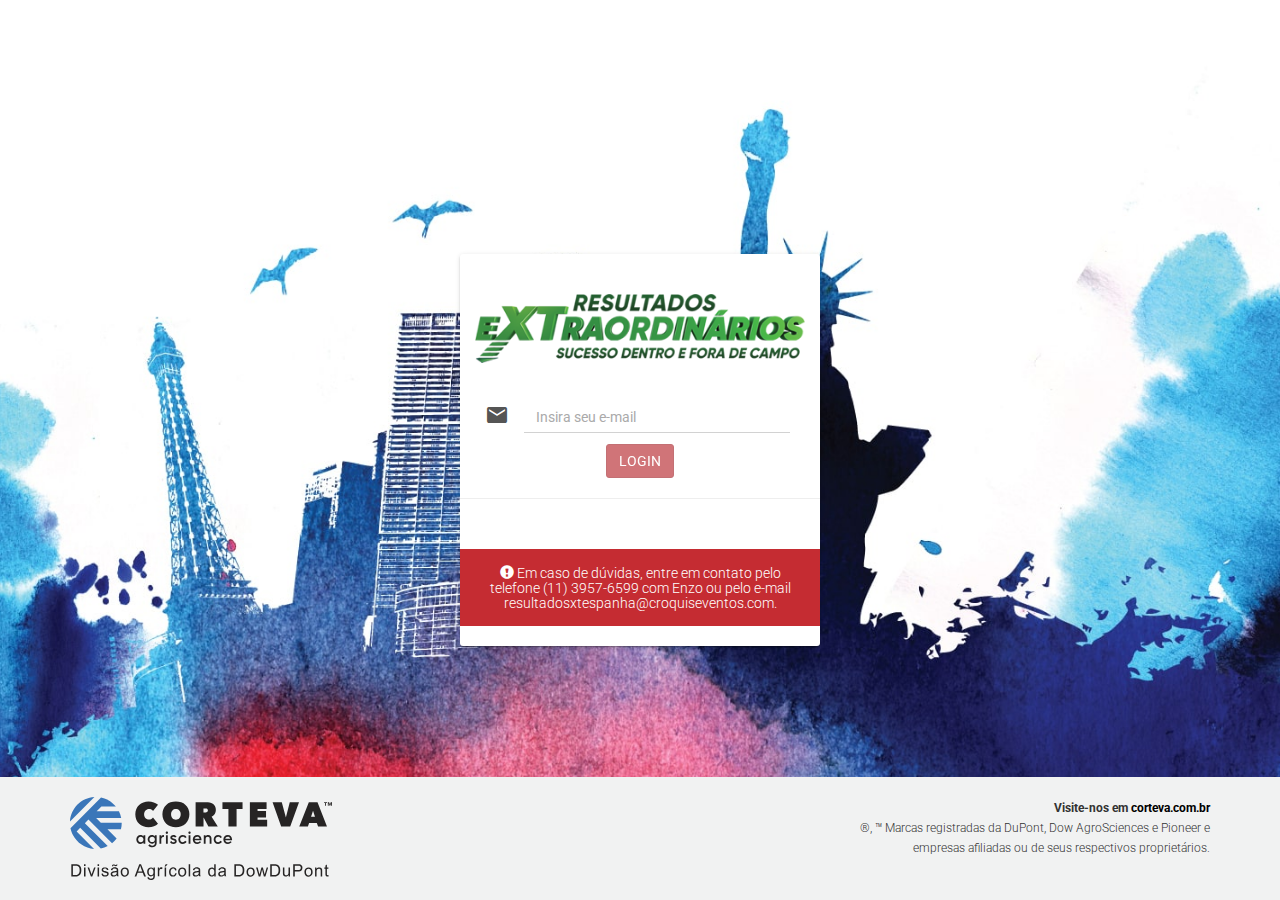
==== index.html @ 34d07752 "Upload" ====
<!doctype html> <html ng-app="marcelinhaApp"> <head> <meta charset="utf-8"> <title ng-bind="appTitle"></title> <meta name="description" content=""> <meta name="viewport" content="width=device-width,initial-scale=1,shrink-to-fit=no"> <!-- Place favicon.ico and apple-touch-icon.png in the root directory --> <link rel="stylesheet" href="styles/vendor.151a0907.css"> <link rel="stylesheet" href="styles/main.0d064225.css"> </head> <body> <!--[if lte IE 8]>
      <p class="browsehappy">You are using an <strong>outdated</strong> browser. Please <a href="http://browsehappy.com/">upgrade your browser</a> to improve your experience.</p>
    <![endif]--> <ui-view></ui-view> <!-- Google Analytics: change UA-XXXXX-X to be your site's ID --> <script>!function (A, n, g, u, l, a, r) {
    A.GoogleAnalyticsObject = l, A[l] = A[l] || function () {
      (A[l].q = A[l].q || []).push(arguments)
    }, A[l].l = +new Date, a = n.createElement(g),
      r = n.getElementsByTagName(g)[0], a.src = u, r.parentNode.insertBefore(a, r)
    }(window, document, 'script', 'https://www.google-analytics.com/analytics.js', 'ga');

    ga('create', 'UA-XXXXX-X');
    ga('send', 'pageview');</script> <script src="scripts/vendor.73e0d579.js"></script> <script src="scripts/scripts.bbc2ff65.js"></script> <!-- <script>
    if (location.hostname === "localhost" || location.hostname === "127.0.0.1") {
      alert('asdasd')
      document.write('<script src="https://' + (location.host || 'localhost').split(':')[0] + ':9000/livereload.js"></' + 'script>')
    }
  
  </script> --> </body> </html>
---- styles/vendor.151a0907.css ----
.sk-double-bounce,.sk-rotating-plane{width:40px;height:40px;margin:40px auto}@font-face{font-family:'Glyphicons Halflings';src:url(../fonts/glyphicons-halflings-regular.eot);src:url(../fonts/glyphicons-halflings-regular.eot?#iefix) format('embedded-opentype'),url(../fonts/glyphicons-halflings-regular.woff2) format('woff2'),url(../fonts/glyphicons-halflings-regular.woff) format('woff'),url(../fonts/glyphicons-halflings-regular.ttf) format('truetype'),url(../fonts/glyphicons-halflings-regular.svg#glyphicons_halflingsregular) format('svg')}.glyphicon{position:relative;top:1px;display:inline-block;font-family:'Glyphicons Halflings';font-style:normal;font-weight:400;line-height:1;-webkit-font-smoothing:antialiased;-moz-osx-font-smoothing:grayscale}.glyphicon-asterisk:before{content:"\002a"}.glyphicon-plus:before{content:"\002b"}.glyphicon-eur:before,.glyphicon-euro:before{content:"\20ac"}.glyphicon-minus:before{content:"\2212"}.glyphicon-cloud:before{content:"\2601"}.glyphicon-envelope:before{content:"\2709"}.glyphicon-pencil:before{content:"\270f"}.glyphicon-glass:before{content:"\e001"}.glyphicon-music:before{content:"\e002"}.glyphicon-search:before{content:"\e003"}.glyphicon-heart:before{content:"\e005"}.glyphicon-star:before{content:"\e006"}.glyphicon-star-empty:before{content:"\e007"}.glyphicon-user:before{content:"\e008"}.glyphicon-film:before{content:"\e009"}.glyphicon-th-large:before{content:"\e010"}.glyphicon-th:before{content:"\e011"}.glyphicon-th-list:before{content:"\e012"}.glyphicon-ok:before{content:"\e013"}.glyphicon-remove:before{content:"\e014"}.glyphicon-zoom-in:before{content:"\e015"}.glyphicon-zoom-out:before{content:"\e016"}.glyphicon-off:before{content:"\e017"}.glyphicon-signal:before{content:"\e018"}.glyphicon-cog:before{content:"\e019"}.glyphicon-trash:before{content:"\e020"}.glyphicon-home:before{content:"\e021"}.glyphicon-file:before{content:"\e022"}.glyphicon-time:before{content:"\e023"}.glyphicon-road:before{content:"\e024"}.glyphicon-download-alt:before{content:"\e025"}.glyphicon-download:before{content:"\e026"}.glyphicon-upload:before{content:"\e027"}.glyphicon-inbox:before{content:"\e028"}.glyphicon-play-circle:before{content:"\e029"}.glyphicon-repeat:before{content:"\e030"}.glyphicon-refresh:before{content:"\e031"}.glyphicon-list-alt:before{content:"\e032"}.glyphicon-lock:before{content:"\e033"}.glyphicon-flag:before{content:"\e034"}.glyphicon-headphones:before{content:"\e035"}.glyphicon-volume-off:before{content:"\e036"}.glyphicon-volume-down:before{content:"\e037"}.glyphicon-volume-up:before{content:"\e038"}.glyphicon-qrcode:before{content:"\e039"}.glyphicon-barcode:before{content:"\e040"}.glyphicon-tag:before{content:"\e041"}.glyphicon-tags:before{content:"\e042"}.glyphicon-book:before{content:"\e043"}.glyphicon-bookmark:before{content:"\e044"}.glyphicon-print:before{content:"\e045"}.glyphicon-camera:before{content:"\e046"}.glyphicon-font:before{content:"\e047"}.glyphicon-bold:before{content:"\e048"}.glyphicon-italic:before{content:"\e049"}.glyphicon-text-height:before{content:"\e050"}.glyphicon-text-width:before{content:"\e051"}.glyphicon-align-left:before{content:"\e052"}.glyphicon-align-center:before{content:"\e053"}.glyphicon-align-right:before{content:"\e054"}.glyphicon-align-justify:before{content:"\e055"}.glyphicon-list:before{content:"\e056"}.glyphicon-indent-left:before{content:"\e057"}.glyphicon-indent-right:before{content:"\e058"}.glyphicon-facetime-video:before{content:"\e059"}.glyphicon-picture:before{content:"\e060"}.glyphicon-map-marker:before{content:"\e062"}.glyphicon-adjust:before{content:"\e063"}.glyphicon-tint:before{content:"\e064"}.glyphicon-edit:before{content:"\e065"}.glyphicon-share:before{content:"\e066"}.glyphicon-check:before{content:"\e067"}.glyphicon-move:before{content:"\e068"}.glyphicon-step-backward:before{content:"\e069"}.glyphicon-fast-backward:before{content:"\e070"}.glyphicon-backward:before{content:"\e071"}.glyphicon-play:before{content:"\e072"}.glyphicon-pause:before{content:"\e073"}.glyphicon-stop:before{content:"\e074"}.glyphicon-forward:before{content:"\e075"}.glyphicon-fast-forward:before{content:"\e076"}.glyphicon-step-forward:before{content:"\e077"}.glyphicon-eject:before{content:"\e078"}.glyphicon-chevron-left:before{content:"\e079"}.glyphicon-chevron-right:before{content:"\e080"}.glyphicon-plus-sign:before{content:"\e081"}.glyphicon-minus-sign:before{content:"\e082"}.glyphicon-remove-sign:before{content:"\e083"}.glyphicon-ok-sign:before{content:"\e084"}.glyphicon-question-sign:before{content:"\e085"}.glyphicon-info-sign:before{content:"\e086"}.glyphicon-screenshot:before{content:"\e087"}.glyphicon-remove-circle:before{content:"\e088"}.glyphicon-ok-circle:before{content:"\e089"}.glyphicon-ban-circle:before{content:"\e090"}.glyphicon-arrow-left:before{content:"\e091"}.glyphicon-arrow-right:before{content:"\e092"}.glyphicon-arrow-up:before{content:"\e093"}.glyphicon-arrow-down:before{content:"\e094"}.glyphicon-share-alt:before{content:"\e095"}.glyphicon-resize-full:before{content:"\e096"}.glyphicon-resize-small:before{content:"\e097"}.glyphicon-exclamation-sign:before{content:"\e101"}.glyphicon-gift:before{content:"\e102"}.glyphicon-leaf:before{content:"\e103"}.glyphicon-fire:before{content:"\e104"}.glyphicon-eye-open:before{content:"\e105"}.glyphicon-eye-close:before{content:"\e106"}.glyphicon-warning-sign:before{content:"\e107"}.glyphicon-plane:before{content:"\e108"}.glyphicon-calendar:before{content:"\e109"}.glyphicon-random:before{content:"\e110"}.glyphicon-comment:before{content:"\e111"}.glyphicon-magnet:before{content:"\e112"}.glyphicon-chevron-up:before{content:"\e113"}.glyphicon-chevron-down:before{content:"\e114"}.glyphicon-retweet:before{content:"\e115"}.glyphicon-shopping-cart:before{content:"\e116"}.glyphicon-folder-close:before{content:"\e117"}.glyphicon-folder-open:before{content:"\e118"}.glyphicon-resize-vertical:before{content:"\e119"}.glyphicon-resize-horizontal:before{content:"\e120"}.glyphicon-hdd:before{content:"\e121"}.glyphicon-bullhorn:before{content:"\e122"}.glyphicon-bell:before{content:"\e123"}.glyphicon-certificate:before{content:"\e124"}.glyphicon-thumbs-up:before{content:"\e125"}.glyphicon-thumbs-down:before{content:"\e126"}.glyphicon-hand-right:before{content:"\e127"}.glyphicon-hand-left:before{content:"\e128"}.glyphicon-hand-up:before{content:"\e129"}.glyphicon-hand-down:before{content:"\e130"}.glyphicon-circle-arrow-right:before{content:"\e131"}.glyphicon-circle-arrow-left:before{content:"\e132"}.glyphicon-circle-arrow-up:before{content:"\e133"}.glyphicon-circle-arrow-down:before{content:"\e134"}.glyphicon-globe:before{content:"\e135"}.glyphicon-wrench:before{content:"\e136"}.glyphicon-tasks:before{content:"\e137"}.glyphicon-filter:before{content:"\e138"}.glyphicon-briefcase:before{content:"\e139"}.glyphicon-fullscreen:before{content:"\e140"}.glyphicon-dashboard:before{content:"\e141"}.glyphicon-paperclip:before{content:"\e142"}.glyphicon-heart-empty:before{content:"\e143"}.glyphicon-link:before{content:"\e144"}.glyphicon-phone:before{content:"\e145"}.glyphicon-pushpin:before{content:"\e146"}.glyphicon-usd:before{content:"\e148"}.glyphicon-gbp:before{content:"\e149"}.glyphicon-sort:before{content:"\e150"}.glyphicon-sort-by-alphabet:before{content:"\e151"}.glyphicon-sort-by-alphabet-alt:before{content:"\e152"}.glyphicon-sort-by-order:before{content:"\e153"}.glyphicon-sort-by-order-alt:before{content:"\e154"}.glyphicon-sort-by-attributes:before{content:"\e155"}.glyphicon-sort-by-attributes-alt:before{content:"\e156"}.glyphicon-unchecked:before{content:"\e157"}.glyphicon-expand:before{content:"\e158"}.glyphicon-collapse-down:before{content:"\e159"}.glyphicon-collapse-up:before{content:"\e160"}.glyphicon-log-in:before{content:"\e161"}.glyphicon-flash:before{content:"\e162"}.glyphicon-log-out:before{content:"\e163"}.glyphicon-new-window:before{content:"\e164"}.glyphicon-record:before{content:"\e165"}.glyphicon-save:before{content:"\e166"}.glyphicon-open:before{content:"\e167"}.glyphicon-saved:before{content:"\e168"}.glyphicon-import:before{content:"\e169"}.glyphicon-export:before{content:"\e170"}.glyphicon-send:before{content:"\e171"}.glyphicon-floppy-disk:before{content:"\e172"}.glyphicon-floppy-saved:before{content:"\e173"}.glyphicon-floppy-remove:before{content:"\e174"}.glyphicon-floppy-save:before{content:"\e175"}.glyphicon-floppy-open:before{content:"\e176"}.glyphicon-credit-card:before{content:"\e177"}.glyphicon-transfer:before{content:"\e178"}.glyphicon-cutlery:before{content:"\e179"}.glyphicon-header:before{content:"\e180"}.glyphicon-compressed:before{content:"\e181"}.glyphicon-earphone:before{content:"\e182"}.glyphicon-phone-alt:before{content:"\e183"}.glyphicon-tower:before{content:"\e184"}.glyphicon-stats:before{content:"\e185"}.glyphicon-sd-video:before{content:"\e186"}.glyphicon-hd-video:before{content:"\e187"}.glyphicon-subtitles:before{content:"\e188"}.glyphicon-sound-stereo:before{content:"\e189"}.glyphicon-sound-dolby:before{content:"\e190"}.glyphicon-sound-5-1:before{content:"\e191"}.glyphicon-sound-6-1:before{content:"\e192"}.glyphicon-sound-7-1:before{content:"\e193"}.glyphicon-copyright-mark:before{content:"\e194"}.glyphicon-registration-mark:before{content:"\e195"}.glyphicon-cloud-download:before{content:"\e197"}.glyphicon-cloud-upload:before{content:"\e198"}.glyphicon-tree-conifer:before{content:"\e199"}.glyphicon-tree-deciduous:before{content:"\e200"}.glyphicon-cd:before{content:"\e201"}.glyphicon-save-file:before{content:"\e202"}.glyphicon-open-file:before{content:"\e203"}.glyphicon-level-up:before{content:"\e204"}.glyphicon-copy:before{content:"\e205"}.glyphicon-paste:before{content:"\e206"}.glyphicon-alert:before{content:"\e209"}.glyphicon-equalizer:before{content:"\e210"}.glyphicon-king:before{content:"\e211"}.glyphicon-queen:before{content:"\e212"}.glyphicon-pawn:before{content:"\e213"}.glyphicon-bishop:before{content:"\e214"}.glyphicon-knight:before{content:"\e215"}.glyphicon-baby-formula:before{content:"\e216"}.glyphicon-tent:before{content:"\26fa"}.glyphicon-blackboard:before{content:"\e218"}.glyphicon-bed:before{content:"\e219"}.glyphicon-apple:before{content:"\f8ff"}.glyphicon-erase:before{content:"\e221"}.glyphicon-hourglass:before{content:"\231b"}.glyphicon-lamp:before{content:"\e223"}.glyphicon-duplicate:before{content:"\e224"}.glyphicon-piggy-bank:before{content:"\e225"}.glyphicon-scissors:before{content:"\e226"}.glyphicon-bitcoin:before,.glyphicon-btc:before,.glyphicon-xbt:before{content:"\e227"}.glyphicon-jpy:before,.glyphicon-yen:before{content:"\00a5"}.glyphicon-rub:before,.glyphicon-ruble:before{content:"\20bd"}.glyphicon-scale:before{content:"\e230"}.glyphicon-ice-lolly:before{content:"\e231"}.glyphicon-ice-lolly-tasted:before{content:"\e232"}.glyphicon-education:before{content:"\e233"}.glyphicon-option-horizontal:before{content:"\e234"}.glyphicon-option-vertical:before{content:"\e235"}.glyphicon-menu-hamburger:before{content:"\e236"}.glyphicon-modal-window:before{content:"\e237"}.glyphicon-oil:before{content:"\e238"}.glyphicon-grain:before{content:"\e239"}.glyphicon-sunglasses:before{content:"\e240"}.glyphicon-text-size:before{content:"\e241"}.glyphicon-text-color:before{content:"\e242"}.glyphicon-text-background:before{content:"\e243"}.glyphicon-object-align-top:before{content:"\e244"}.glyphicon-object-align-bottom:before{content:"\e245"}.glyphicon-object-align-horizontal:before{content:"\e246"}.glyphicon-object-align-left:before{content:"\e247"}.glyphicon-object-align-vertical:before{content:"\e248"}.glyphicon-object-align-right:before{content:"\e249"}.glyphicon-triangle-right:before{content:"\e250"}.glyphicon-triangle-left:before{content:"\e251"}.glyphicon-triangle-bottom:before{content:"\e252"}.glyphicon-triangle-top:before{content:"\e253"}.glyphicon-console:before{content:"\e254"}.glyphicon-superscript:before{content:"\e255"}.glyphicon-subscript:before{content:"\e256"}.glyphicon-menu-left:before{content:"\e257"}.glyphicon-menu-right:before{content:"\e258"}.glyphicon-menu-down:before{content:"\e259"}.glyphicon-menu-up:before{content:"\e260"}.sk-rotating-plane{background-color:#333;-webkit-animation:sk-rotatePlane 1.2s infinite ease-in-out;animation:sk-rotatePlane 1.2s infinite ease-in-out}@-webkit-keyframes sk-rotatePlane{0%{-webkit-transform:perspective(120px) rotateX(0) rotateY(0);transform:perspective(120px) rotateX(0) rotateY(0)}50%{-webkit-transform:perspective(120px) rotateX(-180.1deg) rotateY(0);transform:perspective(120px) rotateX(-180.1deg) rotateY(0)}100%{-webkit-transform:perspective(120px) rotateX(-180deg) rotateY(-179.9deg);transform:perspective(120px) rotateX(-180deg) rotateY(-179.9deg)}}@keyframes sk-rotatePlane{0%{-webkit-transform:perspective(120px) rotateX(0) rotateY(0);transform:perspective(120px) rotateX(0) rotateY(0)}50%{-webkit-transform:perspective(120px) rotateX(-180.1deg) rotateY(0);transform:perspective(120px) rotateX(-180.1deg) rotateY(0)}100%{-webkit-transform:perspective(120px) rotateX(-180deg) rotateY(-179.9deg);transform:perspective(120px) rotateX(-180deg) rotateY(-179.9deg)}}.sk-double-bounce{position:relative}.sk-double-bounce .sk-child{width:100%;height:100%;border-radius:50%;background-color:#333;opacity:.6;position:absolute;top:0;left:0;-webkit-animation:sk-doubleBounce 2s infinite ease-in-out;animation:sk-doubleBounce 2s infinite ease-in-out}.sk-chasing-dots .sk-child,.sk-spinner-pulse,.sk-three-bounce .sk-child{background-color:#333;border-radius:100%}.sk-double-bounce .sk-double-bounce2{-webkit-animation-delay:-1s;animation-delay:-1s}@-webkit-keyframes sk-doubleBounce{0%,100%{-webkit-transform:scale(0);transform:scale(0)}50%{-webkit-transform:scale(1);transform:scale(1)}}@keyframes sk-doubleBounce{0%,100%{-webkit-transform:scale(0);transform:scale(0)}50%{-webkit-transform:scale(1);transform:scale(1)}}.sk-wave{margin:40px auto;width:50px;height:40px;text-align:center;font-size:10px}.sk-wave .sk-rect{background-color:#333;height:100%;width:6px;display:inline-block;-webkit-animation:sk-waveStretchDelay 1.2s infinite ease-in-out;animation:sk-waveStretchDelay 1.2s infinite ease-in-out}.sk-wave .sk-rect1{-webkit-animation-delay:-1.2s;animation-delay:-1.2s}.sk-wave .sk-rect2{-webkit-animation-delay:-1.1s;animation-delay:-1.1s}.sk-wave .sk-rect3{-webkit-animation-delay:-1s;animation-delay:-1s}.sk-wave .sk-rect4{-webkit-animation-delay:-.9s;animation-delay:-.9s}.sk-wave .sk-rect5{-webkit-animation-delay:-.8s;animation-delay:-.8s}@-webkit-keyframes sk-waveStretchDelay{0%,100%,40%{-webkit-transform:scaleY(.4);transform:scaleY(.4)}20%{-webkit-transform:scaleY(1);transform:scaleY(1)}}@keyframes sk-waveStretchDelay{0%,100%,40%{-webkit-transform:scaleY(.4);transform:scaleY(.4)}20%{-webkit-transform:scaleY(1);transform:scaleY(1)}}.sk-wandering-cubes{margin:40px auto;width:40px;height:40px;position:relative}.sk-wandering-cubes .sk-cube{background-color:#333;width:10px;height:10px;position:absolute;top:0;left:0;-webkit-animation:sk-wanderingCube 1.8s ease-in-out -1.8s infinite both;animation:sk-wanderingCube 1.8s ease-in-out -1.8s infinite both}.sk-chasing-dots,.sk-spinner-pulse{width:40px;height:40px;margin:40px auto}.sk-wandering-cubes .sk-cube2{-webkit-animation-delay:-.9s;animation-delay:-.9s}@-webkit-keyframes sk-wanderingCube{0%{-webkit-transform:rotate(0);transform:rotate(0)}25%{-webkit-transform:translateX(30px) rotate(-90deg) scale(.5);transform:translateX(30px) rotate(-90deg) scale(.5)}50%{-webkit-transform:translateX(30px) translateY(30px) rotate(-179deg);transform:translateX(30px) translateY(30px) rotate(-179deg)}50.1%{-webkit-transform:translateX(30px) translateY(30px) rotate(-180deg);transform:translateX(30px) translateY(30px) rotate(-180deg)}75%{-webkit-transform:translateX(0) translateY(30px) rotate(-270deg) scale(.5);transform:translateX(0) translateY(30px) rotate(-270deg) scale(.5)}100%{-webkit-transform:rotate(-360deg);transform:rotate(-360deg)}}@keyframes sk-wanderingCube{0%{-webkit-transform:rotate(0);transform:rotate(0)}25%{-webkit-transform:translateX(30px) rotate(-90deg) scale(.5);transform:translateX(30px) rotate(-90deg) scale(.5)}50%{-webkit-transform:translateX(30px) translateY(30px) rotate(-179deg);transform:translateX(30px) translateY(30px) rotate(-179deg)}50.1%{-webkit-transform:translateX(30px) translateY(30px) rotate(-180deg);transform:translateX(30px) translateY(30px) rotate(-180deg)}75%{-webkit-transform:translateX(0) translateY(30px) rotate(-270deg) scale(.5);transform:translateX(0) translateY(30px) rotate(-270deg) scale(.5)}100%{-webkit-transform:rotate(-360deg);transform:rotate(-360deg)}}.sk-spinner-pulse{-webkit-animation:sk-pulseScaleOut 1s infinite ease-in-out;animation:sk-pulseScaleOut 1s infinite ease-in-out}@-webkit-keyframes sk-pulseScaleOut{0%{-webkit-transform:scale(0);transform:scale(0)}100%{-webkit-transform:scale(1);transform:scale(1);opacity:0}}@keyframes sk-pulseScaleOut{0%{-webkit-transform:scale(0);transform:scale(0)}100%{-webkit-transform:scale(1);transform:scale(1);opacity:0}}.sk-chasing-dots{position:relative;text-align:center;-webkit-animation:sk-chasingDotsRotate 2s infinite linear;animation:sk-chasingDotsRotate 2s infinite linear}.sk-chasing-dots .sk-child{width:60%;height:60%;display:inline-block;position:absolute;top:0;-webkit-animation:sk-chasingDotsBounce 2s infinite ease-in-out;animation:sk-chasingDotsBounce 2s infinite ease-in-out}.sk-chasing-dots .sk-dot2{top:auto;bottom:0;-webkit-animation-delay:-1s;animation-delay:-1s}@-webkit-keyframes sk-chasingDotsRotate{100%{-webkit-transform:rotate(360deg);transform:rotate(360deg)}}@keyframes sk-chasingDotsRotate{100%{-webkit-transform:rotate(360deg);transform:rotate(360deg)}}@-webkit-keyframes sk-chasingDotsBounce{0%,100%{-webkit-transform:scale(0);transform:scale(0)}50%{-webkit-transform:scale(1);transform:scale(1)}}@keyframes sk-chasingDotsBounce{0%,100%{-webkit-transform:scale(0);transform:scale(0)}50%{-webkit-transform:scale(1);transform:scale(1)}}.sk-three-bounce{margin:40px auto;width:80px;text-align:center}.sk-three-bounce .sk-child{width:20px;height:20px;display:inline-block;-webkit-animation:sk-three-bounce 1.4s ease-in-out 0s infinite both;animation:sk-three-bounce 1.4s ease-in-out 0s infinite both}.sk-circle .sk-child:before,.sk-fading-circle .sk-circle:before{display:block;border-radius:100%;content:'';background-color:#333}.sk-three-bounce .sk-bounce1{-webkit-animation-delay:-.32s;animation-delay:-.32s}.sk-three-bounce .sk-bounce2{-webkit-animation-delay:-.16s;animation-delay:-.16s}@-webkit-keyframes sk-three-bounce{0%,100%,80%{-webkit-transform:scale(0);transform:scale(0)}40%{-webkit-transform:scale(1);transform:scale(1)}}@keyframes sk-three-bounce{0%,100%,80%{-webkit-transform:scale(0);transform:scale(0)}40%{-webkit-transform:scale(1);transform:scale(1)}}.sk-circle{margin:40px auto;width:40px;height:40px;position:relative}.sk-circle .sk-child{width:100%;height:100%;position:absolute;left:0;top:0}.sk-circle .sk-child:before{margin:0 auto;width:15%;height:15%;-webkit-animation:sk-circleBounceDelay 1.2s infinite ease-in-out both;animation:sk-circleBounceDelay 1.2s infinite ease-in-out both}.sk-circle .sk-circle2{-webkit-transform:rotate(30deg);-ms-transform:rotate(30deg);transform:rotate(30deg)}.sk-circle .sk-circle3{-webkit-transform:rotate(60deg);-ms-transform:rotate(60deg);transform:rotate(60deg)}.sk-circle .sk-circle4{-webkit-transform:rotate(90deg);-ms-transform:rotate(90deg);transform:rotate(90deg)}.sk-circle .sk-circle5{-webkit-transform:rotate(120deg);-ms-transform:rotate(120deg);transform:rotate(120deg)}.sk-circle .sk-circle6{-webkit-transform:rotate(150deg);-ms-transform:rotate(150deg);transform:rotate(150deg)}.sk-circle .sk-circle7{-webkit-transform:rotate(180deg);-ms-transform:rotate(180deg);transform:rotate(180deg)}.sk-circle .sk-circle8{-webkit-transform:rotate(210deg);-ms-transform:rotate(210deg);transform:rotate(210deg)}.sk-circle .sk-circle9{-webkit-transform:rotate(240deg);-ms-transform:rotate(240deg);transform:rotate(240deg)}.sk-circle .sk-circle10{-webkit-transform:rotate(270deg);-ms-transform:rotate(270deg);transform:rotate(270deg)}.sk-circle .sk-circle11{-webkit-transform:rotate(300deg);-ms-transform:rotate(300deg);transform:rotate(300deg)}.sk-circle .sk-circle12{-webkit-transform:rotate(330deg);-ms-transform:rotate(330deg);transform:rotate(330deg)}.sk-circle .sk-circle2:before{-webkit-animation-delay:-1.1s;animation-delay:-1.1s}.sk-circle .sk-circle3:before{-webkit-animation-delay:-1s;animation-delay:-1s}.sk-circle .sk-circle4:before{-webkit-animation-delay:-.9s;animation-delay:-.9s}.sk-circle .sk-circle5:before{-webkit-animation-delay:-.8s;animation-delay:-.8s}.sk-circle .sk-circle6:before{-webkit-animation-delay:-.7s;animation-delay:-.7s}.sk-circle .sk-circle7:before{-webkit-animation-delay:-.6s;animation-delay:-.6s}.sk-circle .sk-circle8:before{-webkit-animation-delay:-.5s;animation-delay:-.5s}.sk-circle .sk-circle9:before{-webkit-animation-delay:-.4s;animation-delay:-.4s}.sk-circle .sk-circle10:before{-webkit-animation-delay:-.3s;animation-delay:-.3s}.sk-circle .sk-circle11:before{-webkit-animation-delay:-.2s;animation-delay:-.2s}.sk-circle .sk-circle12:before{-webkit-animation-delay:-.1s;animation-delay:-.1s}@-webkit-keyframes sk-circleBounceDelay{0%,100%,80%{-webkit-transform:scale(0);transform:scale(0)}40%{-webkit-transform:scale(1);transform:scale(1)}}@keyframes sk-circleBounceDelay{0%,100%,80%{-webkit-transform:scale(0);transform:scale(0)}40%{-webkit-transform:scale(1);transform:scale(1)}}.sk-cube-grid{width:40px;height:40px;margin:40px auto}.sk-cube-grid .sk-cube{width:33.33%;height:33.33%;background-color:#333;float:left;-webkit-animation:sk-cubeGridScaleDelay 1.3s infinite ease-in-out;animation:sk-cubeGridScaleDelay 1.3s infinite ease-in-out}.sk-cube-grid .sk-cube1{-webkit-animation-delay:.2s;animation-delay:.2s}.sk-cube-grid .sk-cube2{-webkit-animation-delay:.3s;animation-delay:.3s}.sk-cube-grid .sk-cube3{-webkit-animation-delay:.4s;animation-delay:.4s}.sk-cube-grid .sk-cube4{-webkit-animation-delay:.1s;animation-delay:.1s}.sk-cube-grid .sk-cube5{-webkit-animation-delay:.2s;animation-delay:.2s}.sk-cube-grid .sk-cube6{-webkit-animation-delay:.3s;animation-delay:.3s}.sk-cube-grid .sk-cube7{-webkit-animation-delay:0ms;animation-delay:0ms}.sk-cube-grid .sk-cube8{-webkit-animation-delay:.1s;animation-delay:.1s}.sk-cube-grid .sk-cube9{-webkit-animation-delay:.2s;animation-delay:.2s}@-webkit-keyframes sk-cubeGridScaleDelay{0%,100%,70%{-webkit-transform:scale3D(1,1,1);transform:scale3D(1,1,1)}35%{-webkit-transform:scale3D(0,0,1);transform:scale3D(0,0,1)}}@keyframes sk-cubeGridScaleDelay{0%,100%,70%{-webkit-transform:scale3D(1,1,1);transform:scale3D(1,1,1)}35%{-webkit-transform:scale3D(0,0,1);transform:scale3D(0,0,1)}}.sk-fading-circle{margin:40px auto;width:40px;height:40px;position:relative}.sk-fading-circle .sk-circle{width:100%;height:100%;position:absolute;left:0;top:0}.sk-fading-circle .sk-circle:before{margin:0 auto;width:15%;height:15%;-webkit-animation:sk-circleFadeDelay 1.2s infinite ease-in-out both;animation:sk-circleFadeDelay 1.2s infinite ease-in-out both}.sk-fading-circle .sk-circle2{-webkit-transform:rotate(30deg);-ms-transform:rotate(30deg);transform:rotate(30deg)}.sk-fading-circle .sk-circle3{-webkit-transform:rotate(60deg);-ms-transform:rotate(60deg);transform:rotate(60deg)}.sk-fading-circle .sk-circle4{-webkit-transform:rotate(90deg);-ms-transform:rotate(90deg);transform:rotate(90deg)}.sk-fading-circle .sk-circle5{-webkit-transform:rotate(120deg);-ms-transform:rotate(120deg);transform:rotate(120deg)}.sk-fading-circle .sk-circle6{-webkit-transform:rotate(150deg);-ms-transform:rotate(150deg);transform:rotate(150deg)}.sk-fading-circle .sk-circle7{-webkit-transform:rotate(180deg);-ms-transform:rotate(180deg);transform:rotate(180deg)}.sk-fading-circle .sk-circle8{-webkit-transform:rotate(210deg);-ms-transform:rotate(210deg);transform:rotate(210deg)}.sk-fading-circle .sk-circle9{-webkit-transform:rotate(240deg);-ms-transform:rotate(240deg);transform:rotate(240deg)}.sk-fading-circle .sk-circle10{-webkit-transform:rotate(270deg);-ms-transform:rotate(270deg);transform:rotate(270deg)}.sk-fading-circle .sk-circle11{-webkit-transform:rotate(300deg);-ms-transform:rotate(300deg);transform:rotate(300deg)}.sk-fading-circle .sk-circle12{-webkit-transform:rotate(330deg);-ms-transform:rotate(330deg);transform:rotate(330deg)}.sk-fading-circle .sk-circle2:before{-webkit-animation-delay:-1.1s;animation-delay:-1.1s}.sk-fading-circle .sk-circle3:before{-webkit-animation-delay:-1s;animation-delay:-1s}.sk-fading-circle .sk-circle4:before{-webkit-animation-delay:-.9s;animation-delay:-.9s}.sk-fading-circle .sk-circle5:before{-webkit-animation-delay:-.8s;animation-delay:-.8s}.sk-fading-circle .sk-circle6:before{-webkit-animation-delay:-.7s;animation-delay:-.7s}.sk-fading-circle .sk-circle7:before{-webkit-animation-delay:-.6s;animation-delay:-.6s}.sk-fading-circle .sk-circle8:before{-webkit-animation-delay:-.5s;animation-delay:-.5s}.sk-fading-circle .sk-circle9:before{-webkit-animation-delay:-.4s;animation-delay:-.4s}.sk-fading-circle .sk-circle10:before{-webkit-animation-delay:-.3s;animation-delay:-.3s}.sk-fading-circle .sk-circle11:before{-webkit-animation-delay:-.2s;animation-delay:-.2s}.sk-fading-circle .sk-circle12:before{-webkit-animation-delay:-.1s;animation-delay:-.1s}@-webkit-keyframes sk-circleFadeDelay{0%,100%,39%{opacity:0}40%{opacity:1}}@keyframes sk-circleFadeDelay{0%,100%,39%{opacity:0}40%{opacity:1}}.sk-folding-cube{margin:40px auto;width:40px;height:40px;position:relative;-webkit-transform:rotateZ(45deg);transform:rotateZ(45deg)}.sk-folding-cube .sk-cube{float:left;width:50%;height:50%;position:relative;-webkit-transform:scale(1.1);-ms-transform:scale(1.1);transform:scale(1.1)}.sk-folding-cube .sk-cube:before{content:'';position:absolute;top:0;left:0;width:100%;height:100%;background-color:#333;-webkit-animation:sk-foldCubeAngle 2.4s infinite linear both;animation:sk-foldCubeAngle 2.4s infinite linear both;-webkit-transform-origin:100% 100%;-ms-transform-origin:100% 100%;transform-origin:100% 100%}.sk-folding-cube .sk-cube2{-webkit-transform:scale(1.1) rotateZ(90deg);transform:scale(1.1) rotateZ(90deg)}.sk-folding-cube .sk-cube3{-webkit-transform:scale(1.1) rotateZ(180deg);transform:scale(1.1) rotateZ(180deg)}.sk-folding-cube .sk-cube4{-webkit-transform:scale(1.1) rotateZ(270deg);transform:scale(1.1) rotateZ(270deg)}.sk-folding-cube .sk-cube2:before{-webkit-animation-delay:.3s;animation-delay:.3s}.sk-folding-cube .sk-cube3:before{-webkit-animation-delay:.6s;animation-delay:.6s}.sk-folding-cube .sk-cube4:before{-webkit-animation-delay:.9s;animation-delay:.9s}@-webkit-keyframes sk-foldCubeAngle{0%,10%{-webkit-transform:perspective(140px) rotateX(-180deg);transform:perspective(140px) rotateX(-180deg);opacity:0}25%,75%{-webkit-transform:perspective(140px) rotateX(0);transform:perspective(140px) rotateX(0);opacity:1}100%,90%{-webkit-transform:perspective(140px) rotateY(180deg);transform:perspective(140px) rotateY(180deg);opacity:0}}@keyframes sk-foldCubeAngle{0%,10%{-webkit-transform:perspective(140px) rotateX(-180deg);transform:perspective(140px) rotateX(-180deg);opacity:0}25%,75%{-webkit-transform:perspective(140px) rotateX(0);transform:perspective(140px) rotateX(0);opacity:1}100%,90%{-webkit-transform:perspective(140px) rotateY(180deg);transform:perspective(140px) rotateY(180deg);opacity:0}}/*! lightslider - v1.1.3 - 2015-04-14
* https://github.com/sachinchoolur/lightslider
* Copyright (c) 2015 Sachin N; Licensed MIT */.lSSlideWrapper,.lSSlideWrapper .lSFade{position:relative}.lSSlideWrapper .lSSlide,.lSSlideWrapper.usingCss .lSFade>*{-webkit-transition-timing-function:inherit!important;transition-timing-function:inherit!important;-webkit-transition-duration:inherit!important;transition-duration:inherit!important}.lSSlideOuter,.lSSlideOuter .lSPager.lSGallery{-khtml-user-select:none;-moz-user-select:none;-ms-user-select:none;-webkit-touch-callout:none;-webkit-user-select:none;user-select:none;overflow:hidden}.lSSlideOuter .lSPager.lSGallery:after,.lSSlideWrapper>.lightSlider:after{clear:both}.lightSlider:after,.lightSlider:before{content:" ";display:table}.lightSlider{overflow:hidden;margin:0}.lSSlideWrapper{max-width:100%;overflow:hidden}.lSSlideWrapper .lSSlide{-webkit-transform:translate(0,0);-ms-transform:translate(0,0);transform:translate(0,0);-webkit-transition:all 1s;-webkit-transition-property:-webkit-transform,height;-moz-transition-property:-moz-transform,height;transition-property:transform,height}.lSSlideWrapper .lSFade>*{position:absolute!important;top:0;left:0;z-index:9;margin-right:0;width:100%}.lSSlideWrapper.usingCss .lSFade>*{opacity:0;-webkit-transition-delay:0s;transition-delay:0s;-webkit-transition-property:opacity;transition-property:opacity}.lSSlideWrapper .lSFade>.active{z-index:10}.lSSlideWrapper.usingCss .lSFade>.active{opacity:1}.lSSlideOuter .lSPager.lSpg{margin:10px 0 0;padding:0;text-align:center}.lSSlideOuter .lSPager.lSpg>li{cursor:pointer;display:inline-block;padding:0 5px}.lSSlideOuter .lSPager.lSpg>li a{background-color:#222;border-radius:30px;display:inline-block;height:8px;overflow:hidden;text-indent:-999em;width:8px;position:relative;z-index:99;-webkit-transition:all .5s linear 0s;transition:all .5s linear 0s}.lSSlideOuter .lSPager.lSpg>li.active a,.lSSlideOuter .lSPager.lSpg>li:hover a{background-color:#428bca}.lSSlideOuter .media{opacity:.8}.lSSlideOuter .media.active{opacity:1}.lSSlideOuter .lSPager.lSGallery{list-style:none;padding-left:0;margin:0;transform:translate3d(0,0,0);-moz-transform:translate3d(0,0,0);-ms-transform:translate3d(0,0,0);-webkit-transform:translate3d(0,0,0);-o-transform:translate3d(0,0,0);-webkit-transition-property:-webkit-transform;-moz-transition-property:-moz-transform}.lSSlideOuter .lSPager.lSGallery li{overflow:hidden;-webkit-transition:border-radius .12s linear 0s .35s linear 0s;transition:border-radius .12s linear 0s .35s linear 0s}.lSSlideOuter .lSPager.lSGallery li.active,.lSSlideOuter .lSPager.lSGallery li:hover{border-radius:5px}.lSSlideOuter .lSPager.lSGallery img{display:block;height:auto;max-width:100%}.lSSlideOuter .lSPager.lSGallery:after,.lSSlideOuter .lSPager.lSGallery:before{content:" ";display:table}.lSAction>a{width:32px;display:block;top:50%;height:32px;background-image:url(../img/controls.png);cursor:pointer;position:absolute;z-index:99;margin-top:-16px;opacity:.5;-webkit-transition:opacity .35s linear 0s;transition:opacity .35s linear 0s}.lSAction>a:hover{opacity:1}.lSAction>.lSPrev{background-position:0 0;left:10px}.lSAction>.lSNext{background-position:-32px 0;right:10px}.lSAction>a.disabled{pointer-events:none}.cS-hidden{height:1px;opacity:0;filter:alpha(opacity=0);overflow:hidden}.lSSlideOuter.vertical{position:relative}.lSSlideOuter.vertical.noPager{padding-right:0!important}.lSSlideOuter.vertical .lSGallery{position:absolute!important;right:0;top:0}.lSSlideOuter.vertical .lightSlider>*{width:100%!important;max-width:none!important}.lSSlideOuter.vertical .lSAction>a{left:50%;margin-left:-14px;margin-top:0}.lSSlideOuter.vertical .lSAction>.lSNext{background-position:31px -31px;bottom:10px;top:auto}.lSSlideOuter.vertical .lSAction>.lSPrev{background-position:0 -31px;bottom:auto;top:10px}.lSSlideOuter.lSrtl{direction:rtl}.lSSlideOuter .lSPager,.lSSlideOuter .lightSlider{padding-left:0;list-style:none}.lSSlideOuter.lSrtl .lSPager,.lSSlideOuter.lSrtl .lightSlider{padding-right:0}.lSSlideOuter .lSGallery li,.lSSlideOuter .lightSlider>*{float:left}.lSSlideOuter.lSrtl .lSGallery li,.lSSlideOuter.lSrtl .lightSlider>*{float:right!important}@-webkit-keyframes rightEnd{0%,100%{left:0}50%{left:-15px}}@keyframes rightEnd{0%,100%{left:0}50%{left:-15px}}@-webkit-keyframes topEnd{0%,100%{top:0}50%{top:-15px}}@keyframes topEnd{0%,100%{top:0}50%{top:-15px}}@-webkit-keyframes leftEnd{0%,100%{left:0}50%{left:15px}}@keyframes leftEnd{0%,100%{left:0}50%{left:15px}}@-webkit-keyframes bottomEnd{0%,100%{bottom:0}50%{bottom:-15px}}@keyframes bottomEnd{0%,100%{bottom:0}50%{bottom:-15px}}.lSSlideOuter .rightEnd{-webkit-animation:rightEnd .3s;animation:rightEnd .3s;position:relative}.lSSlideOuter .leftEnd{-webkit-animation:leftEnd .3s;animation:leftEnd .3s;position:relative}.lSSlideOuter.vertical .rightEnd{-webkit-animation:topEnd .3s;animation:topEnd .3s;position:relative}.lSSlideOuter.vertical .leftEnd{-webkit-animation:bottomEnd .3s;animation:bottomEnd .3s;position:relative}.lSSlideOuter.lSrtl .rightEnd{-webkit-animation:leftEnd .3s;animation:leftEnd .3s;position:relative}.lSSlideOuter.lSrtl .leftEnd{-webkit-animation:rightEnd .3s;animation:rightEnd .3s;position:relative}.lightSlider.lsGrab>*{cursor:-webkit-grab;cursor:-moz-grab;cursor:-o-grab;cursor:-ms-grab;cursor:grab}.lightSlider.lsGrabbing>*{cursor:move;cursor:-webkit-grabbing;cursor:-moz-grabbing;cursor:-o-grabbing;cursor:-ms-grabbing;cursor:grabbing}
---- styles/main.0d064225.css ----
@charset "UTF-8";@import url(https://fonts.googleapis.com/css?family=Cabin|Material+Icons);/*! =========================================================
 *
 * Material Kit Free - V1.1.0
 *
 * =========================================================
 *
 *
 *                       _oo0oo_
 *                      o8888888o
 *                      88" . "88
 *                      (| -_- |)
 *                      0\  =  /0
 *                    ___/`---'\___
 *                  .' \|     |// '.
 *                 / \|||  :  |||// \
 *                / _||||| -:- |||||- \
 *               |   | \\  -  /// |   |
 *               | \_|  ''\---/''  |_/ |
 *               \  .-\__  '-'  ___/-. /
 *             ___'. .'  /--.--\  `. .'___
 *          ."" '<  `.___\_<|>_/___.' >' "".
 *         | | :  `- \`.;`\ _ /`;.`/ - ` : | |
 *         \  \ `_.   \_ __\ /__ _/   .-` /  /
 *     =====`-.____`.___ \_____/___.-`___.-'=====
 *                       `=---='
 *
 *     ~~~~~~~~~~~~~~~~~~~~~~~~~~~~~~~~~~~~~~~~~~~
 *
 *               Buddha Bless:  "No Bugs"
 *
 * ========================================================= */@import url(https://fonts.googleapis.com/css?family=Roboto+Mono);@import url(https://fonts.googleapis.com/css?family=Roboto);footer ul li a,footer ul li a:hover{text-decoration:none}.btn:active,.btn:active:focus,.btn:focus,.navbar .navbar-nav>li>a.btn:active,.navbar .navbar-nav>li>a.btn:active:focus,.navbar .navbar-nav>li>a.btn:focus,:focus{outline:0}.btn .material-icons,.checkbox .checkbox-material,.togglebutton,a .material-icons,a:focus .material-icons,a:hover .material-icons,img{vertical-align:middle}.fa,.glyphicon{-moz-osx-font-smoothing:grayscale}.navbar-fixed-bottom .navbar-collapse,.navbar-fixed-top .navbar-collapse,.pre-scrollable{max-height:340px}body.inverse{background:#333}body.inverse,body.inverse .form-control{color:#fff}body.inverse .card,body.inverse .card .form-control,body.inverse .modal,body.inverse .modal .form-control,body.inverse .panel-default,body.inverse .panel-default .form-control{background-color:initial;color:initial}.life-of-material-kit{background:#FFF}.h1,.h2,.h3,.h4,body,h1,h2,h3,h4,h5,h6{font-family:Roboto,Helvetica,Arial,sans-serif;font-weight:300;line-height:1.5em}.animation-transition-general,.carousel .carousel-indicators li{transition:all .3s linear}.animation-transition-slow{transition:all 370ms linear}.animation-transition-fast,.navbar{transition:all 150ms ease 0s}.form-horizontal label{text-align:right}.form-horizontal label.control-label{margin:0}.btn,.navbar .navbar-nav>li>a.btn{border:none;border-radius:3px;position:relative;padding:12px 30px;margin:10px 1px;font-size:12px;font-weight:400;text-transform:uppercase;letter-spacing:0;will-change:box-shadow,transform;transition:box-shadow .2s cubic-bezier(.4,0,1,1),background-color .2s cubic-bezier(.4,0,.2,1)}.btn::-moz-focus-inner,.navbar .navbar-nav>li>a.btn::-moz-focus-inner{border:0}.btn,.btn.btn-default,.navbar .navbar-nav>li>a.btn,.navbar .navbar-nav>li>a.btn.btn-default{box-shadow:0 2px 2px 0 rgba(153,153,153,.14),0 3px 1px -2px rgba(153,153,153,.2),0 1px 5px 0 rgba(153,153,153,.12)}.btn,.btn.active,.btn.active:focus,.btn.active:hover,.btn.btn-default,.btn.btn-default.active,.btn.btn-default.active:focus,.btn.btn-default.active:hover,.btn.btn-default:active,.btn.btn-default:active:focus,.btn.btn-default:active:hover,.btn.btn-default:focus,.btn.btn-default:hover,.btn:active,.btn:active:focus,.btn:active:hover,.btn:focus,.btn:hover,.navbar .navbar-nav>li>a.btn,.navbar .navbar-nav>li>a.btn.active,.navbar .navbar-nav>li>a.btn.active:focus,.navbar .navbar-nav>li>a.btn.active:hover,.navbar .navbar-nav>li>a.btn.btn-default,.navbar .navbar-nav>li>a.btn.btn-default.active,.navbar .navbar-nav>li>a.btn.btn-default.active:focus,.navbar .navbar-nav>li>a.btn.btn-default.active:hover,.navbar .navbar-nav>li>a.btn.btn-default:active,.navbar .navbar-nav>li>a.btn.btn-default:active:focus,.navbar .navbar-nav>li>a.btn.btn-default:active:hover,.navbar .navbar-nav>li>a.btn.btn-default:focus,.navbar .navbar-nav>li>a.btn.btn-default:hover,.navbar .navbar-nav>li>a.btn:active,.navbar .navbar-nav>li>a.btn:active:focus,.navbar .navbar-nav>li>a.btn:active:hover,.navbar .navbar-nav>li>a.btn:focus,.navbar .navbar-nav>li>a.btn:hover,.open>.btn.btn-default.dropdown-toggle,.open>.btn.btn-default.dropdown-toggle:focus,.open>.btn.btn-default.dropdown-toggle:hover,.open>.btn.dropdown-toggle,.open>.btn.dropdown-toggle:focus,.open>.btn.dropdown-toggle:hover,.open>.navbar .navbar-nav>li>a.btn.btn-default.dropdown-toggle,.open>.navbar .navbar-nav>li>a.btn.btn-default.dropdown-toggle:focus,.open>.navbar .navbar-nav>li>a.btn.btn-default.dropdown-toggle:hover,.open>.navbar .navbar-nav>li>a.btn.dropdown-toggle,.open>.navbar .navbar-nav>li>a.btn.dropdown-toggle:focus,.open>.navbar .navbar-nav>li>a.btn.dropdown-toggle:hover{background-color:#999;color:#FFF}.btn.btn-default:active,.btn.btn-default:focus,.btn.btn-default:hover,.btn:active,.btn:focus,.btn:hover,.navbar .navbar-nav>li>a.btn.btn-default:active,.navbar .navbar-nav>li>a.btn.btn-default:focus,.navbar .navbar-nav>li>a.btn.btn-default:hover,.navbar .navbar-nav>li>a.btn:active,.navbar .navbar-nav>li>a.btn:focus,.navbar .navbar-nav>li>a.btn:hover{box-shadow:0 14px 26px -12px rgba(153,153,153,.42),0 4px 23px 0 rgba(0,0,0,.12),0 8px 10px -5px rgba(153,153,153,.2)}.btn.btn-default.disabled,.btn.btn-default.disabled.active,.btn.btn-default.disabled.focus,.btn.btn-default.disabled:active,.btn.btn-default.disabled:focus,.btn.btn-default.disabled:hover,.btn.btn-default:disabled,.btn.btn-default:disabled.active,.btn.btn-default:disabled.focus,.btn.btn-default:disabled:active,.btn.btn-default:disabled:focus,.btn.btn-default:disabled:hover,.btn.btn-default[disabled],.btn.btn-default[disabled].active,.btn.btn-default[disabled].focus,.btn.btn-default[disabled]:active,.btn.btn-default[disabled]:focus,.btn.btn-default[disabled]:hover,.btn.disabled,.btn.disabled.active,.btn.disabled.focus,.btn.disabled:active,.btn.disabled:focus,.btn.disabled:hover,.btn:disabled,.btn:disabled.active,.btn:disabled.focus,.btn:disabled:active,.btn:disabled:focus,.btn:disabled:hover,.btn[disabled],.btn[disabled].active,.btn[disabled].focus,.btn[disabled]:active,.btn[disabled]:focus,.btn[disabled]:hover,.navbar .navbar-nav>li>a.btn.btn-default.disabled,.navbar .navbar-nav>li>a.btn.btn-default.disabled.active,.navbar .navbar-nav>li>a.btn.btn-default.disabled.focus,.navbar .navbar-nav>li>a.btn.btn-default.disabled:active,.navbar .navbar-nav>li>a.btn.btn-default.disabled:focus,.navbar .navbar-nav>li>a.btn.btn-default.disabled:hover,.navbar .navbar-nav>li>a.btn.btn-default:disabled,.navbar .navbar-nav>li>a.btn.btn-default:disabled.active,.navbar .navbar-nav>li>a.btn.btn-default:disabled.focus,.navbar .navbar-nav>li>a.btn.btn-default:disabled:active,.navbar .navbar-nav>li>a.btn.btn-default:disabled:focus,.navbar .navbar-nav>li>a.btn.btn-default:disabled:hover,.navbar .navbar-nav>li>a.btn.btn-default[disabled],.navbar .navbar-nav>li>a.btn.btn-default[disabled].active,.navbar .navbar-nav>li>a.btn.btn-default[disabled].focus,.navbar .navbar-nav>li>a.btn.btn-default[disabled]:active,.navbar .navbar-nav>li>a.btn.btn-default[disabled]:focus,.navbar .navbar-nav>li>a.btn.btn-default[disabled]:hover,.navbar .navbar-nav>li>a.btn.disabled,.navbar .navbar-nav>li>a.btn.disabled.active,.navbar .navbar-nav>li>a.btn.disabled.focus,.navbar .navbar-nav>li>a.btn.disabled:active,.navbar .navbar-nav>li>a.btn.disabled:focus,.navbar .navbar-nav>li>a.btn.disabled:hover,.navbar .navbar-nav>li>a.btn:disabled,.navbar .navbar-nav>li>a.btn:disabled.active,.navbar .navbar-nav>li>a.btn:disabled.focus,.navbar .navbar-nav>li>a.btn:disabled:active,.navbar .navbar-nav>li>a.btn:disabled:focus,.navbar .navbar-nav>li>a.btn:disabled:hover,.navbar .navbar-nav>li>a.btn[disabled],.navbar .navbar-nav>li>a.btn[disabled].active,.navbar .navbar-nav>li>a.btn[disabled].focus,.navbar .navbar-nav>li>a.btn[disabled]:active,.navbar .navbar-nav>li>a.btn[disabled]:focus,.navbar .navbar-nav>li>a.btn[disabled]:hover,fieldset[disabled] .btn,fieldset[disabled] .btn.active,fieldset[disabled] .btn.btn-default,fieldset[disabled] .btn.btn-default.active,fieldset[disabled] .btn.btn-default.focus,fieldset[disabled] .btn.btn-default:active,fieldset[disabled] .btn.btn-default:focus,fieldset[disabled] .btn.btn-default:hover,fieldset[disabled] .btn.focus,fieldset[disabled] .btn:active,fieldset[disabled] .btn:focus,fieldset[disabled] .btn:hover,fieldset[disabled] .navbar .navbar-nav>li>a.btn,fieldset[disabled] .navbar .navbar-nav>li>a.btn.active,fieldset[disabled] .navbar .navbar-nav>li>a.btn.btn-default,fieldset[disabled] .navbar .navbar-nav>li>a.btn.btn-default.active,fieldset[disabled] .navbar .navbar-nav>li>a.btn.btn-default.focus,fieldset[disabled] .navbar .navbar-nav>li>a.btn.btn-default:active,fieldset[disabled] .navbar .navbar-nav>li>a.btn.btn-default:focus,fieldset[disabled] .navbar .navbar-nav>li>a.btn.btn-default:hover,fieldset[disabled] .navbar .navbar-nav>li>a.btn.focus,fieldset[disabled] .navbar .navbar-nav>li>a.btn:active,fieldset[disabled] .navbar .navbar-nav>li>a.btn:focus,fieldset[disabled] .navbar .navbar-nav>li>a.btn:hover{box-shadow:none}.btn.btn-default.btn-simple,.btn.btn-simple,.navbar .navbar-nav>li>a.btn.btn-default.btn-simple,.navbar .navbar-nav>li>a.btn.btn-simple{background-color:transparent;color:#999;box-shadow:none}.btn.btn-default.btn-simple:active,.btn.btn-default.btn-simple:focus,.btn.btn-default.btn-simple:hover,.btn.btn-simple:active,.btn.btn-simple:focus,.btn.btn-simple:hover,.navbar .navbar-nav>li>a.btn.btn-default.btn-simple:active,.navbar .navbar-nav>li>a.btn.btn-default.btn-simple:focus,.navbar .navbar-nav>li>a.btn.btn-default.btn-simple:hover,.navbar .navbar-nav>li>a.btn.btn-simple:active,.navbar .navbar-nav>li>a.btn.btn-simple:focus,.navbar .navbar-nav>li>a.btn.btn-simple:hover{background-color:transparent;color:#999}.btn.btn-primary,.navbar .navbar-nav>li>a.btn.btn-primary{box-shadow:0 2px 2px 0 rgba(184,41,47,.14),0 3px 1px -2px rgba(184,41,47,.2),0 1px 5px 0 rgba(184,41,47,.12)}.btn.btn-primary,.btn.btn-primary.active,.btn.btn-primary.active:focus,.btn.btn-primary.active:hover,.btn.btn-primary:active,.btn.btn-primary:active:focus,.btn.btn-primary:active:hover,.btn.btn-primary:focus,.btn.btn-primary:hover,.navbar .navbar-nav>li>a.btn.btn-primary,.navbar .navbar-nav>li>a.btn.btn-primary.active,.navbar .navbar-nav>li>a.btn.btn-primary.active:focus,.navbar .navbar-nav>li>a.btn.btn-primary.active:hover,.navbar .navbar-nav>li>a.btn.btn-primary:active,.navbar .navbar-nav>li>a.btn.btn-primary:active:focus,.navbar .navbar-nav>li>a.btn.btn-primary:active:hover,.navbar .navbar-nav>li>a.btn.btn-primary:focus,.navbar .navbar-nav>li>a.btn.btn-primary:hover,.open>.btn.btn-primary.dropdown-toggle,.open>.btn.btn-primary.dropdown-toggle:focus,.open>.btn.btn-primary.dropdown-toggle:hover,.open>.navbar .navbar-nav>li>a.btn.btn-primary.dropdown-toggle,.open>.navbar .navbar-nav>li>a.btn.btn-primary.dropdown-toggle:focus,.open>.navbar .navbar-nav>li>a.btn.btn-primary.dropdown-toggle:hover{background-color:#b8292f;color:#FFF}.btn.btn-primary:active,.btn.btn-primary:focus,.btn.btn-primary:hover,.navbar .navbar-nav>li>a.btn.btn-primary:active,.navbar .navbar-nav>li>a.btn.btn-primary:focus,.navbar .navbar-nav>li>a.btn.btn-primary:hover{box-shadow:0 14px 26px -12px rgba(184,41,47,.42),0 4px 23px 0 rgba(0,0,0,.12),0 8px 10px -5px rgba(184,41,47,.2)}.btn.btn-primary.disabled,.btn.btn-primary.disabled.active,.btn.btn-primary.disabled.focus,.btn.btn-primary.disabled:active,.btn.btn-primary.disabled:focus,.btn.btn-primary.disabled:hover,.btn.btn-primary:disabled,.btn.btn-primary:disabled.active,.btn.btn-primary:disabled.focus,.btn.btn-primary:disabled:active,.btn.btn-primary:disabled:focus,.btn.btn-primary:disabled:hover,.btn.btn-primary[disabled],.btn.btn-primary[disabled].active,.btn.btn-primary[disabled].focus,.btn.btn-primary[disabled]:active,.btn.btn-primary[disabled]:focus,.btn.btn-primary[disabled]:hover,.navbar .navbar-nav>li>a.btn.btn-primary.disabled,.navbar .navbar-nav>li>a.btn.btn-primary.disabled.active,.navbar .navbar-nav>li>a.btn.btn-primary.disabled.focus,.navbar .navbar-nav>li>a.btn.btn-primary.disabled:active,.navbar .navbar-nav>li>a.btn.btn-primary.disabled:focus,.navbar .navbar-nav>li>a.btn.btn-primary.disabled:hover,.navbar .navbar-nav>li>a.btn.btn-primary:disabled,.navbar .navbar-nav>li>a.btn.btn-primary:disabled.active,.navbar .navbar-nav>li>a.btn.btn-primary:disabled.focus,.navbar .navbar-nav>li>a.btn.btn-primary:disabled:active,.navbar .navbar-nav>li>a.btn.btn-primary:disabled:focus,.navbar .navbar-nav>li>a.btn.btn-primary:disabled:hover,.navbar .navbar-nav>li>a.btn.btn-primary[disabled],.navbar .navbar-nav>li>a.btn.btn-primary[disabled].active,.navbar .navbar-nav>li>a.btn.btn-primary[disabled].focus,.navbar .navbar-nav>li>a.btn.btn-primary[disabled]:active,.navbar .navbar-nav>li>a.btn.btn-primary[disabled]:focus,.navbar .navbar-nav>li>a.btn.btn-primary[disabled]:hover,fieldset[disabled] .btn.btn-primary,fieldset[disabled] .btn.btn-primary.active,fieldset[disabled] .btn.btn-primary.focus,fieldset[disabled] .btn.btn-primary:active,fieldset[disabled] .btn.btn-primary:focus,fieldset[disabled] .btn.btn-primary:hover,fieldset[disabled] .navbar .navbar-nav>li>a.btn.btn-primary,fieldset[disabled] .navbar .navbar-nav>li>a.btn.btn-primary.active,fieldset[disabled] .navbar .navbar-nav>li>a.btn.btn-primary.focus,fieldset[disabled] .navbar .navbar-nav>li>a.btn.btn-primary:active,fieldset[disabled] .navbar .navbar-nav>li>a.btn.btn-primary:focus,fieldset[disabled] .navbar .navbar-nav>li>a.btn.btn-primary:hover{box-shadow:none}.btn.btn-primary.btn-simple,.navbar .navbar-nav>li>a.btn.btn-primary.btn-simple{background-color:transparent;color:#b8292f;box-shadow:none}.btn.btn-primary.btn-simple:active,.btn.btn-primary.btn-simple:focus,.btn.btn-primary.btn-simple:hover,.navbar .navbar-nav>li>a.btn.btn-primary.btn-simple:active,.navbar .navbar-nav>li>a.btn.btn-primary.btn-simple:focus,.navbar .navbar-nav>li>a.btn.btn-primary.btn-simple:hover{background-color:transparent;color:#b8292f}.btn.btn-info,.navbar .navbar-nav>li>a.btn.btn-info{box-shadow:0 2px 2px 0 rgba(3,169,244,.14),0 3px 1px -2px rgba(3,169,244,.2),0 1px 5px 0 rgba(3,169,244,.12)}.btn.btn-info,.btn.btn-info.active,.btn.btn-info.active:focus,.btn.btn-info.active:hover,.btn.btn-info:active,.btn.btn-info:active:focus,.btn.btn-info:active:hover,.btn.btn-info:focus,.btn.btn-info:hover,.navbar .navbar-nav>li>a.btn.btn-info,.navbar .navbar-nav>li>a.btn.btn-info.active,.navbar .navbar-nav>li>a.btn.btn-info.active:focus,.navbar .navbar-nav>li>a.btn.btn-info.active:hover,.navbar .navbar-nav>li>a.btn.btn-info:active,.navbar .navbar-nav>li>a.btn.btn-info:active:focus,.navbar .navbar-nav>li>a.btn.btn-info:active:hover,.navbar .navbar-nav>li>a.btn.btn-info:focus,.navbar .navbar-nav>li>a.btn.btn-info:hover,.open>.btn.btn-info.dropdown-toggle,.open>.btn.btn-info.dropdown-toggle:focus,.open>.btn.btn-info.dropdown-toggle:hover,.open>.navbar .navbar-nav>li>a.btn.btn-info.dropdown-toggle,.open>.navbar .navbar-nav>li>a.btn.btn-info.dropdown-toggle:focus,.open>.navbar .navbar-nav>li>a.btn.btn-info.dropdown-toggle:hover{background-color:#03a9f4;color:#FFF}.btn.btn-info:active,.btn.btn-info:focus,.btn.btn-info:hover,.navbar .navbar-nav>li>a.btn.btn-info:active,.navbar .navbar-nav>li>a.btn.btn-info:focus,.navbar .navbar-nav>li>a.btn.btn-info:hover{box-shadow:0 14px 26px -12px rgba(3,169,244,.42),0 4px 23px 0 rgba(0,0,0,.12),0 8px 10px -5px rgba(3,169,244,.2)}.btn.btn-info.disabled,.btn.btn-info.disabled.active,.btn.btn-info.disabled.focus,.btn.btn-info.disabled:active,.btn.btn-info.disabled:focus,.btn.btn-info.disabled:hover,.btn.btn-info:disabled,.btn.btn-info:disabled.active,.btn.btn-info:disabled.focus,.btn.btn-info:disabled:active,.btn.btn-info:disabled:focus,.btn.btn-info:disabled:hover,.btn.btn-info[disabled],.btn.btn-info[disabled].active,.btn.btn-info[disabled].focus,.btn.btn-info[disabled]:active,.btn.btn-info[disabled]:focus,.btn.btn-info[disabled]:hover,.navbar .navbar-nav>li>a.btn.btn-info.disabled,.navbar .navbar-nav>li>a.btn.btn-info.disabled.active,.navbar .navbar-nav>li>a.btn.btn-info.disabled.focus,.navbar .navbar-nav>li>a.btn.btn-info.disabled:active,.navbar .navbar-nav>li>a.btn.btn-info.disabled:focus,.navbar .navbar-nav>li>a.btn.btn-info.disabled:hover,.navbar .navbar-nav>li>a.btn.btn-info:disabled,.navbar .navbar-nav>li>a.btn.btn-info:disabled.active,.navbar .navbar-nav>li>a.btn.btn-info:disabled.focus,.navbar .navbar-nav>li>a.btn.btn-info:disabled:active,.navbar .navbar-nav>li>a.btn.btn-info:disabled:focus,.navbar .navbar-nav>li>a.btn.btn-info:disabled:hover,.navbar .navbar-nav>li>a.btn.btn-info[disabled],.navbar .navbar-nav>li>a.btn.btn-info[disabled].active,.navbar .navbar-nav>li>a.btn.btn-info[disabled].focus,.navbar .navbar-nav>li>a.btn.btn-info[disabled]:active,.navbar .navbar-nav>li>a.btn.btn-info[disabled]:focus,.navbar .navbar-nav>li>a.btn.btn-info[disabled]:hover,fieldset[disabled] .btn.btn-info,fieldset[disabled] .btn.btn-info.active,fieldset[disabled] .btn.btn-info.focus,fieldset[disabled] .btn.btn-info:active,fieldset[disabled] .btn.btn-info:focus,fieldset[disabled] .btn.btn-info:hover,fieldset[disabled] .navbar .navbar-nav>li>a.btn.btn-info,fieldset[disabled] .navbar .navbar-nav>li>a.btn.btn-info.active,fieldset[disabled] .navbar .navbar-nav>li>a.btn.btn-info.focus,fieldset[disabled] .navbar .navbar-nav>li>a.btn.btn-info:active,fieldset[disabled] .navbar .navbar-nav>li>a.btn.btn-info:focus,fieldset[disabled] .navbar .navbar-nav>li>a.btn.btn-info:hover{box-shadow:none}.btn.btn-info.btn-simple,.navbar .navbar-nav>li>a.btn.btn-info.btn-simple{background-color:transparent;color:#03a9f4;box-shadow:none}.btn.btn-info.btn-simple:active,.btn.btn-info.btn-simple:focus,.btn.btn-info.btn-simple:hover,.navbar .navbar-nav>li>a.btn.btn-info.btn-simple:active,.navbar .navbar-nav>li>a.btn.btn-info.btn-simple:focus,.navbar .navbar-nav>li>a.btn.btn-info.btn-simple:hover{background-color:transparent;color:#03a9f4}.btn.btn-success,.navbar .navbar-nav>li>a.btn.btn-success{box-shadow:0 2px 2px 0 rgba(76,175,80,.14),0 3px 1px -2px rgba(76,175,80,.2),0 1px 5px 0 rgba(76,175,80,.12)}.btn.btn-success,.btn.btn-success.active,.btn.btn-success.active:focus,.btn.btn-success.active:hover,.btn.btn-success:active,.btn.btn-success:active:focus,.btn.btn-success:active:hover,.btn.btn-success:focus,.btn.btn-success:hover,.navbar .navbar-nav>li>a.btn.btn-success,.navbar .navbar-nav>li>a.btn.btn-success.active,.navbar .navbar-nav>li>a.btn.btn-success.active:focus,.navbar .navbar-nav>li>a.btn.btn-success.active:hover,.navbar .navbar-nav>li>a.btn.btn-success:active,.navbar .navbar-nav>li>a.btn.btn-success:active:focus,.navbar .navbar-nav>li>a.btn.btn-success:active:hover,.navbar .navbar-nav>li>a.btn.btn-success:focus,.navbar .navbar-nav>li>a.btn.btn-success:hover,.open>.btn.btn-success.dropdown-toggle,.open>.btn.btn-success.dropdown-toggle:focus,.open>.btn.btn-success.dropdown-toggle:hover,.open>.navbar .navbar-nav>li>a.btn.btn-success.dropdown-toggle,.open>.navbar .navbar-nav>li>a.btn.btn-success.dropdown-toggle:focus,.open>.navbar .navbar-nav>li>a.btn.btn-success.dropdown-toggle:hover{background-color:#4caf50;color:#FFF}.btn.btn-success:active,.btn.btn-success:focus,.btn.btn-success:hover,.navbar .navbar-nav>li>a.btn.btn-success:active,.navbar .navbar-nav>li>a.btn.btn-success:focus,.navbar .navbar-nav>li>a.btn.btn-success:hover{box-shadow:0 14px 26px -12px rgba(76,175,80,.42),0 4px 23px 0 rgba(0,0,0,.12),0 8px 10px -5px rgba(76,175,80,.2)}.btn.btn-success.disabled,.btn.btn-success.disabled.active,.btn.btn-success.disabled.focus,.btn.btn-success.disabled:active,.btn.btn-success.disabled:focus,.btn.btn-success.disabled:hover,.btn.btn-success:disabled,.btn.btn-success:disabled.active,.btn.btn-success:disabled.focus,.btn.btn-success:disabled:active,.btn.btn-success:disabled:focus,.btn.btn-success:disabled:hover,.btn.btn-success[disabled],.btn.btn-success[disabled].active,.btn.btn-success[disabled].focus,.btn.btn-success[disabled]:active,.btn.btn-success[disabled]:focus,.btn.btn-success[disabled]:hover,.navbar .navbar-nav>li>a.btn.btn-success.disabled,.navbar .navbar-nav>li>a.btn.btn-success.disabled.active,.navbar .navbar-nav>li>a.btn.btn-success.disabled.focus,.navbar .navbar-nav>li>a.btn.btn-success.disabled:active,.navbar .navbar-nav>li>a.btn.btn-success.disabled:focus,.navbar .navbar-nav>li>a.btn.btn-success.disabled:hover,.navbar .navbar-nav>li>a.btn.btn-success:disabled,.navbar .navbar-nav>li>a.btn.btn-success:disabled.active,.navbar .navbar-nav>li>a.btn.btn-success:disabled.focus,.navbar .navbar-nav>li>a.btn.btn-success:disabled:active,.navbar .navbar-nav>li>a.btn.btn-success:disabled:focus,.navbar .navbar-nav>li>a.btn.btn-success:disabled:hover,.navbar .navbar-nav>li>a.btn.btn-success[disabled],.navbar .navbar-nav>li>a.btn.btn-success[disabled].active,.navbar .navbar-nav>li>a.btn.btn-success[disabled].focus,.navbar .navbar-nav>li>a.btn.btn-success[disabled]:active,.navbar .navbar-nav>li>a.btn.btn-success[disabled]:focus,.navbar .navbar-nav>li>a.btn.btn-success[disabled]:hover,fieldset[disabled] .btn.btn-success,fieldset[disabled] .btn.btn-success.active,fieldset[disabled] .btn.btn-success.focus,fieldset[disabled] .btn.btn-success:active,fieldset[disabled] .btn.btn-success:focus,fieldset[disabled] .btn.btn-success:hover,fieldset[disabled] .navbar .navbar-nav>li>a.btn.btn-success,fieldset[disabled] .navbar .navbar-nav>li>a.btn.btn-success.active,fieldset[disabled] .navbar .navbar-nav>li>a.btn.btn-success.focus,fieldset[disabled] .navbar .navbar-nav>li>a.btn.btn-success:active,fieldset[disabled] .navbar .navbar-nav>li>a.btn.btn-success:focus,fieldset[disabled] .navbar .navbar-nav>li>a.btn.btn-success:hover{box-shadow:none}.btn.btn-success.btn-simple,.navbar .navbar-nav>li>a.btn.btn-success.btn-simple{background-color:transparent;color:#4caf50;box-shadow:none}.btn.btn-success.btn-simple:active,.btn.btn-success.btn-simple:focus,.btn.btn-success.btn-simple:hover,.navbar .navbar-nav>li>a.btn.btn-success.btn-simple:active,.navbar .navbar-nav>li>a.btn.btn-success.btn-simple:focus,.navbar .navbar-nav>li>a.btn.btn-success.btn-simple:hover{background-color:transparent;color:#4caf50}.btn.btn-warning,.navbar .navbar-nav>li>a.btn.btn-warning{box-shadow:0 2px 2px 0 rgba(251,192,45,.14),0 3px 1px -2px rgba(251,192,45,.2),0 1px 5px 0 rgba(251,192,45,.12)}.btn.btn-warning,.btn.btn-warning.active,.btn.btn-warning.active:focus,.btn.btn-warning.active:hover,.btn.btn-warning:active,.btn.btn-warning:active:focus,.btn.btn-warning:active:hover,.btn.btn-warning:focus,.btn.btn-warning:hover,.navbar .navbar-nav>li>a.btn.btn-warning,.navbar .navbar-nav>li>a.btn.btn-warning.active,.navbar .navbar-nav>li>a.btn.btn-warning.active:focus,.navbar .navbar-nav>li>a.btn.btn-warning.active:hover,.navbar .navbar-nav>li>a.btn.btn-warning:active,.navbar .navbar-nav>li>a.btn.btn-warning:active:focus,.navbar .navbar-nav>li>a.btn.btn-warning:active:hover,.navbar .navbar-nav>li>a.btn.btn-warning:focus,.navbar .navbar-nav>li>a.btn.btn-warning:hover,.open>.btn.btn-warning.dropdown-toggle,.open>.btn.btn-warning.dropdown-toggle:focus,.open>.btn.btn-warning.dropdown-toggle:hover,.open>.navbar .navbar-nav>li>a.btn.btn-warning.dropdown-toggle,.open>.navbar .navbar-nav>li>a.btn.btn-warning.dropdown-toggle:focus,.open>.navbar .navbar-nav>li>a.btn.btn-warning.dropdown-toggle:hover{background-color:#fbc02d;color:#FFF}.btn.btn-warning:active,.btn.btn-warning:focus,.btn.btn-warning:hover,.navbar .navbar-nav>li>a.btn.btn-warning:active,.navbar .navbar-nav>li>a.btn.btn-warning:focus,.navbar .navbar-nav>li>a.btn.btn-warning:hover{box-shadow:0 14px 26px -12px rgba(251,192,45,.42),0 4px 23px 0 rgba(0,0,0,.12),0 8px 10px -5px rgba(251,192,45,.2)}.btn.btn-warning.disabled,.btn.btn-warning.disabled.active,.btn.btn-warning.disabled.focus,.btn.btn-warning.disabled:active,.btn.btn-warning.disabled:focus,.btn.btn-warning.disabled:hover,.btn.btn-warning:disabled,.btn.btn-warning:disabled.active,.btn.btn-warning:disabled.focus,.btn.btn-warning:disabled:active,.btn.btn-warning:disabled:focus,.btn.btn-warning:disabled:hover,.btn.btn-warning[disabled],.btn.btn-warning[disabled].active,.btn.btn-warning[disabled].focus,.btn.btn-warning[disabled]:active,.btn.btn-warning[disabled]:focus,.btn.btn-warning[disabled]:hover,.navbar .navbar-nav>li>a.btn.btn-warning.disabled,.navbar .navbar-nav>li>a.btn.btn-warning.disabled.active,.navbar .navbar-nav>li>a.btn.btn-warning.disabled.focus,.navbar .navbar-nav>li>a.btn.btn-warning.disabled:active,.navbar .navbar-nav>li>a.btn.btn-warning.disabled:focus,.navbar .navbar-nav>li>a.btn.btn-warning.disabled:hover,.navbar .navbar-nav>li>a.btn.btn-warning:disabled,.navbar .navbar-nav>li>a.btn.btn-warning:disabled.active,.navbar .navbar-nav>li>a.btn.btn-warning:disabled.focus,.navbar .navbar-nav>li>a.btn.btn-warning:disabled:active,.navbar .navbar-nav>li>a.btn.btn-warning:disabled:focus,.navbar .navbar-nav>li>a.btn.btn-warning:disabled:hover,.navbar .navbar-nav>li>a.btn.btn-warning[disabled],.navbar .navbar-nav>li>a.btn.btn-warning[disabled].active,.navbar .navbar-nav>li>a.btn.btn-warning[disabled].focus,.navbar .navbar-nav>li>a.btn.btn-warning[disabled]:active,.navbar .navbar-nav>li>a.btn.btn-warning[disabled]:focus,.navbar .navbar-nav>li>a.btn.btn-warning[disabled]:hover,fieldset[disabled] .btn.btn-warning,fieldset[disabled] .btn.btn-warning.active,fieldset[disabled] .btn.btn-warning.focus,fieldset[disabled] .btn.btn-warning:active,fieldset[disabled] .btn.btn-warning:focus,fieldset[disabled] .btn.btn-warning:hover,fieldset[disabled] .navbar .navbar-nav>li>a.btn.btn-warning,fieldset[disabled] .navbar .navbar-nav>li>a.btn.btn-warning.active,fieldset[disabled] .navbar .navbar-nav>li>a.btn.btn-warning.focus,fieldset[disabled] .navbar .navbar-nav>li>a.btn.btn-warning:active,fieldset[disabled] .navbar .navbar-nav>li>a.btn.btn-warning:focus,fieldset[disabled] .navbar .navbar-nav>li>a.btn.btn-warning:hover{box-shadow:none}.btn.btn-warning.btn-simple,.navbar .navbar-nav>li>a.btn.btn-warning.btn-simple{background-color:transparent;color:#fbc02d;box-shadow:none}.btn.btn-warning.btn-simple:active,.btn.btn-warning.btn-simple:focus,.btn.btn-warning.btn-simple:hover,.navbar .navbar-nav>li>a.btn.btn-warning.btn-simple:active,.navbar .navbar-nav>li>a.btn.btn-warning.btn-simple:focus,.navbar .navbar-nav>li>a.btn.btn-warning.btn-simple:hover{background-color:transparent;color:#fbc02d}.btn.btn-danger,.navbar .navbar-nav>li>a.btn.btn-danger{box-shadow:0 2px 2px 0 rgba(244,67,54,.14),0 3px 1px -2px rgba(244,67,54,.2),0 1px 5px 0 rgba(244,67,54,.12)}.btn.btn-danger,.btn.btn-danger.active,.btn.btn-danger.active:focus,.btn.btn-danger.active:hover,.btn.btn-danger:active,.btn.btn-danger:active:focus,.btn.btn-danger:active:hover,.btn.btn-danger:focus,.btn.btn-danger:hover,.navbar .navbar-nav>li>a.btn.btn-danger,.navbar .navbar-nav>li>a.btn.btn-danger.active,.navbar .navbar-nav>li>a.btn.btn-danger.active:focus,.navbar .navbar-nav>li>a.btn.btn-danger.active:hover,.navbar .navbar-nav>li>a.btn.btn-danger:active,.navbar .navbar-nav>li>a.btn.btn-danger:active:focus,.navbar .navbar-nav>li>a.btn.btn-danger:active:hover,.navbar .navbar-nav>li>a.btn.btn-danger:focus,.navbar .navbar-nav>li>a.btn.btn-danger:hover,.open>.btn.btn-danger.dropdown-toggle,.open>.btn.btn-danger.dropdown-toggle:focus,.open>.btn.btn-danger.dropdown-toggle:hover,.open>.navbar .navbar-nav>li>a.btn.btn-danger.dropdown-toggle,.open>.navbar .navbar-nav>li>a.btn.btn-danger.dropdown-toggle:focus,.open>.navbar .navbar-nav>li>a.btn.btn-danger.dropdown-toggle:hover{background-color:#f44336;color:#FFF}.btn.btn-danger:active,.btn.btn-danger:focus,.btn.btn-danger:hover,.navbar .navbar-nav>li>a.btn.btn-danger:active,.navbar .navbar-nav>li>a.btn.btn-danger:focus,.navbar .navbar-nav>li>a.btn.btn-danger:hover{box-shadow:0 14px 26px -12px rgba(244,67,54,.42),0 4px 23px 0 rgba(0,0,0,.12),0 8px 10px -5px rgba(244,67,54,.2)}.btn.btn-danger.disabled,.btn.btn-danger.disabled.active,.btn.btn-danger.disabled.focus,.btn.btn-danger.disabled:active,.btn.btn-danger.disabled:focus,.btn.btn-danger.disabled:hover,.btn.btn-danger:disabled,.btn.btn-danger:disabled.active,.btn.btn-danger:disabled.focus,.btn.btn-danger:disabled:active,.btn.btn-danger:disabled:focus,.btn.btn-danger:disabled:hover,.btn.btn-danger[disabled],.btn.btn-danger[disabled].active,.btn.btn-danger[disabled].focus,.btn.btn-danger[disabled]:active,.btn.btn-danger[disabled]:focus,.btn.btn-danger[disabled]:hover,.navbar .navbar-nav>li>a.btn.btn-danger.disabled,.navbar .navbar-nav>li>a.btn.btn-danger.disabled.active,.navbar .navbar-nav>li>a.btn.btn-danger.disabled.focus,.navbar .navbar-nav>li>a.btn.btn-danger.disabled:active,.navbar .navbar-nav>li>a.btn.btn-danger.disabled:focus,.navbar .navbar-nav>li>a.btn.btn-danger.disabled:hover,.navbar .navbar-nav>li>a.btn.btn-danger:disabled,.navbar .navbar-nav>li>a.btn.btn-danger:disabled.active,.navbar .navbar-nav>li>a.btn.btn-danger:disabled.focus,.navbar .navbar-nav>li>a.btn.btn-danger:disabled:active,.navbar .navbar-nav>li>a.btn.btn-danger:disabled:focus,.navbar .navbar-nav>li>a.btn.btn-danger:disabled:hover,.navbar .navbar-nav>li>a.btn.btn-danger[disabled],.navbar .navbar-nav>li>a.btn.btn-danger[disabled].active,.navbar .navbar-nav>li>a.btn.btn-danger[disabled].focus,.navbar .navbar-nav>li>a.btn.btn-danger[disabled]:active,.navbar .navbar-nav>li>a.btn.btn-danger[disabled]:focus,.navbar .navbar-nav>li>a.btn.btn-danger[disabled]:hover,fieldset[disabled] .btn.btn-danger,fieldset[disabled] .btn.btn-danger.active,fieldset[disabled] .btn.btn-danger.focus,fieldset[disabled] .btn.btn-danger:active,fieldset[disabled] .btn.btn-danger:focus,fieldset[disabled] .btn.btn-danger:hover,fieldset[disabled] .navbar .navbar-nav>li>a.btn.btn-danger,fieldset[disabled] .navbar .navbar-nav>li>a.btn.btn-danger.active,fieldset[disabled] .navbar .navbar-nav>li>a.btn.btn-danger.focus,fieldset[disabled] .navbar .navbar-nav>li>a.btn.btn-danger:active,fieldset[disabled] .navbar .navbar-nav>li>a.btn.btn-danger:focus,fieldset[disabled] .navbar .navbar-nav>li>a.btn.btn-danger:hover{box-shadow:none}.btn.btn-danger.btn-simple,.navbar .navbar-nav>li>a.btn.btn-danger.btn-simple{background-color:transparent;color:#f44336;box-shadow:none}.btn.btn-danger.btn-simple:active,.btn.btn-danger.btn-simple:focus,.btn.btn-danger.btn-simple:hover,.navbar .navbar-nav>li>a.btn.btn-danger.btn-simple:active,.navbar .navbar-nav>li>a.btn.btn-danger.btn-simple:focus,.navbar .navbar-nav>li>a.btn.btn-danger.btn-simple:hover{background-color:transparent;color:#f44336}.btn.btn-upgrade,.navbar .navbar-nav>li>a.btn.btn-upgrade{box-shadow:0 2px 2px 0 rgba(233,30,99,.14),0 3px 1px -2px rgba(233,30,99,.2),0 1px 5px 0 rgba(233,30,99,.12)}.btn.btn-upgrade,.btn.btn-upgrade.active,.btn.btn-upgrade.active:focus,.btn.btn-upgrade.active:hover,.btn.btn-upgrade:active,.btn.btn-upgrade:active:focus,.btn.btn-upgrade:active:hover,.btn.btn-upgrade:focus,.btn.btn-upgrade:hover,.navbar .navbar-nav>li>a.btn.btn-upgrade,.navbar .navbar-nav>li>a.btn.btn-upgrade.active,.navbar .navbar-nav>li>a.btn.btn-upgrade.active:focus,.navbar .navbar-nav>li>a.btn.btn-upgrade.active:hover,.navbar .navbar-nav>li>a.btn.btn-upgrade:active,.navbar .navbar-nav>li>a.btn.btn-upgrade:active:focus,.navbar .navbar-nav>li>a.btn.btn-upgrade:active:hover,.navbar .navbar-nav>li>a.btn.btn-upgrade:focus,.navbar .navbar-nav>li>a.btn.btn-upgrade:hover,.open>.btn.btn-upgrade.dropdown-toggle,.open>.btn.btn-upgrade.dropdown-toggle:focus,.open>.btn.btn-upgrade.dropdown-toggle:hover,.open>.navbar .navbar-nav>li>a.btn.btn-upgrade.dropdown-toggle,.open>.navbar .navbar-nav>li>a.btn.btn-upgrade.dropdown-toggle:focus,.open>.navbar .navbar-nav>li>a.btn.btn-upgrade.dropdown-toggle:hover{background-color:#e91e63;color:#FFF}.btn.btn-upgrade:active,.btn.btn-upgrade:focus,.btn.btn-upgrade:hover,.navbar .navbar-nav>li>a.btn.btn-upgrade:active,.navbar .navbar-nav>li>a.btn.btn-upgrade:focus,.navbar .navbar-nav>li>a.btn.btn-upgrade:hover{box-shadow:0 14px 26px -12px rgba(233,30,99,.42),0 4px 23px 0 rgba(0,0,0,.12),0 8px 10px -5px rgba(233,30,99,.2)}.btn.btn-upgrade.disabled,.btn.btn-upgrade.disabled.active,.btn.btn-upgrade.disabled.focus,.btn.btn-upgrade.disabled:active,.btn.btn-upgrade.disabled:focus,.btn.btn-upgrade.disabled:hover,.btn.btn-upgrade:disabled,.btn.btn-upgrade:disabled.active,.btn.btn-upgrade:disabled.focus,.btn.btn-upgrade:disabled:active,.btn.btn-upgrade:disabled:focus,.btn.btn-upgrade:disabled:hover,.btn.btn-upgrade[disabled],.btn.btn-upgrade[disabled].active,.btn.btn-upgrade[disabled].focus,.btn.btn-upgrade[disabled]:active,.btn.btn-upgrade[disabled]:focus,.btn.btn-upgrade[disabled]:hover,.navbar .navbar-nav>li>a.btn.btn-upgrade.disabled,.navbar .navbar-nav>li>a.btn.btn-upgrade.disabled.active,.navbar .navbar-nav>li>a.btn.btn-upgrade.disabled.focus,.navbar .navbar-nav>li>a.btn.btn-upgrade.disabled:active,.navbar .navbar-nav>li>a.btn.btn-upgrade.disabled:focus,.navbar .navbar-nav>li>a.btn.btn-upgrade.disabled:hover,.navbar .navbar-nav>li>a.btn.btn-upgrade:disabled,.navbar .navbar-nav>li>a.btn.btn-upgrade:disabled.active,.navbar .navbar-nav>li>a.btn.btn-upgrade:disabled.focus,.navbar .navbar-nav>li>a.btn.btn-upgrade:disabled:active,.navbar .navbar-nav>li>a.btn.btn-upgrade:disabled:focus,.navbar .navbar-nav>li>a.btn.btn-upgrade:disabled:hover,.navbar .navbar-nav>li>a.btn.btn-upgrade[disabled],.navbar .navbar-nav>li>a.btn.btn-upgrade[disabled].active,.navbar .navbar-nav>li>a.btn.btn-upgrade[disabled].focus,.navbar .navbar-nav>li>a.btn.btn-upgrade[disabled]:active,.navbar .navbar-nav>li>a.btn.btn-upgrade[disabled]:focus,.navbar .navbar-nav>li>a.btn.btn-upgrade[disabled]:hover,fieldset[disabled] .btn.btn-upgrade,fieldset[disabled] .btn.btn-upgrade.active,fieldset[disabled] .btn.btn-upgrade.focus,fieldset[disabled] .btn.btn-upgrade:active,fieldset[disabled] .btn.btn-upgrade:focus,fieldset[disabled] .btn.btn-upgrade:hover,fieldset[disabled] .navbar .navbar-nav>li>a.btn.btn-upgrade,fieldset[disabled] .navbar .navbar-nav>li>a.btn.btn-upgrade.active,fieldset[disabled] .navbar .navbar-nav>li>a.btn.btn-upgrade.focus,fieldset[disabled] .navbar .navbar-nav>li>a.btn.btn-upgrade:active,fieldset[disabled] .navbar .navbar-nav>li>a.btn.btn-upgrade:focus,fieldset[disabled] .navbar .navbar-nav>li>a.btn.btn-upgrade:hover{box-shadow:none}.btn.btn-upgrade.btn-simple,.navbar .navbar-nav>li>a.btn.btn-upgrade.btn-simple{background-color:transparent;color:#e91e63;box-shadow:none}.btn.btn-upgrade.btn-simple:active,.btn.btn-upgrade.btn-simple:focus,.btn.btn-upgrade.btn-simple:hover,.navbar .navbar-nav>li>a.btn.btn-upgrade.btn-simple:active,.navbar .navbar-nav>li>a.btn.btn-upgrade.btn-simple:focus,.navbar .navbar-nav>li>a.btn.btn-upgrade.btn-simple:hover{background-color:transparent;color:#e91e63}.btn.btn-white,.btn.btn-white:focus,.btn.btn-white:hover,.navbar .navbar-nav>li>a.btn.btn-white,.navbar .navbar-nav>li>a.btn.btn-white:focus,.navbar .navbar-nav>li>a.btn.btn-white:hover{background-color:#FFF;color:#999}.btn.btn-white.btn-simple,.navbar .navbar-nav>li>a.btn.btn-white.btn-simple{color:#FFF;background:0 0;box-shadow:none}.btn.btn-round,.navbar .navbar-nav>li>a.btn.btn-round{border-radius:30px}.btn:not(.btn-just-icon):not(.btn-fab) .fa,.navbar .navbar-nav>li>a.btn:not(.btn-just-icon):not(.btn-fab) .fa{font-size:18px;margin-top:-2px;position:relative;top:2px}.btn.btn-fab,.navbar .navbar-nav>li>a.btn.btn-fab{border-radius:50%;font-size:24px;height:56px;margin:auto;min-width:56px;width:56px;padding:0;overflow:hidden;position:relative;line-height:normal}.btn.btn-fab .ripple-container,.navbar .navbar-nav>li>a.btn.btn-fab .ripple-container{border-radius:50%}.btn-group-sm .btn.btn-fab,.btn-group-sm .navbar .navbar-nav>li>a.btn.btn-fab,.btn.btn-fab.btn-fab-mini,.navbar .navbar-nav>li>a.btn.btn-fab.btn-fab-mini{height:40px;min-width:40px;width:40px}.btn-group-sm .btn.btn-fab.material-icons,.btn-group-sm .navbar .navbar-nav>li>a.btn.btn-fab.material-icons,.btn.btn-fab.btn-fab-mini.material-icons,.navbar .navbar-nav>li>a.btn.btn-fab.btn-fab-mini.material-icons{top:-3.5px;left:-3.5px}.btn-group-sm .btn.btn-fab .material-icons,.btn-group-sm .navbar .navbar-nav>li>a.btn.btn-fab .material-icons,.btn.btn-fab.btn-fab-mini .material-icons,.navbar .navbar-nav>li>a.btn.btn-fab.btn-fab-mini .material-icons{font-size:17px}.btn.btn-fab i.material-icons,.navbar .navbar-nav>li>a.btn.btn-fab i.material-icons{position:absolute;top:50%;left:50%;transform:translate(-12px,-12px);line-height:24px;width:24px;font-size:24px}.btn-group-lg .btn,.btn-group-lg .navbar .navbar-nav>li>a.btn,.btn-group-lg>.btn,.btn.btn-lg,.navbar .navbar-nav>li.btn-group-lg>a.btn,.navbar .navbar-nav>li>a.btn.btn-lg{font-size:14px;padding:18px 36px}.btn-group-sm .btn,.btn-group-sm .navbar .navbar-nav>li>a.btn,.btn-group-sm>.btn,.btn.btn-sm,.navbar .navbar-nav>li.btn-group-sm>a.btn,.navbar .navbar-nav>li>a.btn.btn-sm{padding:5px 20px;font-size:11px}.btn-group-xs .btn,.btn-group-xs .navbar .navbar-nav>li>a.btn,.btn-group-xs>.btn,.btn.btn-xs,.navbar .navbar-nav>li.btn-group-xs>a.btn,.navbar .navbar-nav>li>a.btn.btn-xs{padding:4px 15px;font-size:10px}.btn.btn-just-icon,.navbar .navbar-nav>li>a.btn.btn-just-icon{font-size:18px;padding:10px;line-height:1em}.btn.btn-just-icon i,.navbar .navbar-nav>li>a.btn.btn-just-icon i{width:20px}.btn-group-lg>.btn.btn-just-icon,.btn.btn-just-icon.btn-lg,.navbar .navbar-nav>li.btn-group-lg>a.btn.btn-just-icon,.navbar .navbar-nav>li>a.btn.btn-just-icon.btn-lg{font-size:22px;padding:13px 18px}.btn .material-icons{font-size:17px;top:-1px;position:relative}.navbar .navbar-nav>li>a.btn{margin-top:2px;margin-bottom:2px}.navbar .navbar-nav>li>a.btn.btn-fab{margin:5px 2px}.navbar .navbar-nav>li>a:not(.btn) .material-icons{margin-top:-3px;top:0;position:relative;margin-right:3px}.navbar .navbar-nav>li>.profile-photo{margin:5px 2px}.navbar-default:not(.navbar-transparent) .navbar-nav>li>a.btn.btn-white.btn-simple{color:#555}.btn-group,.btn-group-vertical{margin:10px 1px}.btn-group-vertical.open>.dropdown-toggle.btn,.btn-group-vertical.open>.dropdown-toggle.btn.btn-default,.btn-group.open>.dropdown-toggle.btn,.btn-group.open>.dropdown-toggle.btn.btn-default{background-color:#b8292f}.btn-group-vertical.open>.dropdown-toggle.btn.btn-inverse,.btn-group.open>.dropdown-toggle.btn.btn-inverse{background-color:#3f51b5}.btn-group-vertical.open>.dropdown-toggle.btn.btn-primary,.btn-group.open>.dropdown-toggle.btn.btn-primary{background-color:#b8292f}.btn-group-vertical.open>.dropdown-toggle.btn.btn-success,.btn-group.open>.dropdown-toggle.btn.btn-success{background-color:#4caf50}.btn-group-vertical.open>.dropdown-toggle.btn.btn-info,.btn-group.open>.dropdown-toggle.btn.btn-info{background-color:#03a9f4}.btn-group-vertical.open>.dropdown-toggle.btn.btn-warning,.btn-group.open>.dropdown-toggle.btn.btn-warning{background-color:#fbc02d}.btn-group-vertical.open>.dropdown-toggle.btn.btn-danger,.btn-group.open>.dropdown-toggle.btn.btn-danger{background-color:#f44336}.btn-group .dropdown-menu,.btn-group-vertical .dropdown-menu{border-radius:0 0 3px 3px}.btn-group-vertical.btn-group-raised,.btn-group.btn-group-raised{box-shadow:0 2px 2px 0 rgba(0,0,0,.14),0 3px 1px -2px rgba(0,0,0,.2),0 1px 5px 0 rgba(0,0,0,.12)}.btn-group .btn,.btn-group .btn+.btn,.btn-group .btn-group,.btn-group .btn:active,.btn-group-vertical .btn,.btn-group-vertical .btn+.btn,.btn-group-vertical .btn-group,.btn-group-vertical .btn:active{margin:0}.close i{font-size:20px}.form-group.is-focused .checkbox label{color:rgba(0,0,0,.26)}.form-group.is-focused .checkbox label:focus,.form-group.is-focused .checkbox label:hover{color:rgba(0,0,0,.54)}fieldset[disabled] .form-group.is-focused .checkbox label{color:rgba(0,0,0,.26)}.checkbox input[type=checkbox]{opacity:0;position:absolute;margin:0;z-index:-1;width:0;height:0;overflow:hidden;left:0;pointer-events:none}.checkbox .checkbox-material{position:relative;top:1px;padding-right:5px;display:inline-block}.checkbox .checkbox-material:before{display:block;position:absolute;left:0;content:"";background-color:rgba(0,0,0,.84);height:20px;width:20px;border-radius:100%;z-index:1;opacity:0;margin:0;top:0;transform:scale3d(2.3,2.3,1)}.checkbox .checkbox-material .check{position:relative;display:inline-block;width:20px;height:20px;border:1px solid rgba(0,0,0,.54);overflow:hidden;z-index:1;border-radius:3px}.checkbox .checkbox-material .check:before{position:absolute;content:"";transform:rotate(45deg);display:block;margin-top:-3px;margin-left:7px;width:0;height:0;background:red;box-shadow:0 0 0 0,0 0 0 0,0 0 0 0,0 0 0 0,0 0 0 0,0 0 0 0,0 0 0 0 inset;animation:checkbox-off .3s forwards}.checkbox input[type=checkbox]:focus+.checkbox-material .check:after{opacity:.2}.checkbox input[type=checkbox]:checked+.checkbox-material .check{background:#b8292f}.checkbox input[type=checkbox]:checked+.checkbox-material .check:before{color:#FFF;box-shadow:0 0 0 10px,10px -10px 0 10px,32px 0 0 20px,0 32px 0 20px,-5px 5px 0 10px,20px -12px 0 11px;animation:checkbox-on .3s forwards}.form-group.is-focused .togglebutton label,.togglebutton label{color:rgba(0,0,0,.26)}.checkbox input[type=checkbox]:checked+.checkbox-material:before{animation:rippleOn .5s}.checkbox input[type=checkbox]:checked+.checkbox-material .check:after{animation:rippleOn .5s forwards}.checkbox input[type=checkbox]:not(:checked)+.checkbox-material .check:after,.checkbox input[type=checkbox]:not(:checked)+.checkbox-material:before,.radio label input[type=radio]:checked~.check:after,.radio label input[type=radio]:not(:checked)~.check:after{animation:rippleOff .5s}.checkbox input[type=checkbox][disabled]+.circle,.checkbox input[type=checkbox][disabled]~.checkbox-material .check,fieldset[disabled] .checkbox,fieldset[disabled] .checkbox input[type=checkbox]{opacity:.5}.checkbox input[type=checkbox][disabled]~.checkbox-material .check{border-color:#000;opacity:.26}.checkbox input[type=checkbox][disabled]+.checkbox-material .check:after{background-color:rgba(0,0,0,.87);transform:rotate(-45deg)}@keyframes checkbox-on{0%{box-shadow:0 0 0 10px,10px -10px 0 10px,32px 0 0 20px,0 32px 0 20px,-5px 5px 0 10px,15px 2px 0 11px}50%{box-shadow:0 0 0 10px,10px -10px 0 10px,32px 0 0 20px,0 32px 0 20px,-5px 5px 0 10px,20px 2px 0 11px}100%{box-shadow:0 0 0 10px,10px -10px 0 10px,32px 0 0 20px,0 32px 0 20px,-5px 5px 0 10px,20px -12px 0 11px}}.togglebutton,.togglebutton .toggle,.togglebutton input,.togglebutton label{-webkit-user-select:none;-moz-user-select:none;-ms-user-select:none;user-select:none}.togglebutton label{cursor:pointer}.form-group.is-focused .togglebutton label:focus,.form-group.is-focused .togglebutton label:hover{color:rgba(0,0,0,.54)}.form-group.is-focused .radio label,fieldset[disabled] .form-group.is-focused .togglebutton label{color:rgba(0,0,0,.26)}.togglebutton label input[type=checkbox]{opacity:0;width:0;height:0}.togglebutton label .toggle{text-align:left;margin-left:5px}.card-signup .social-line,.card-signup .text-divider,.datepicker td,.index-page .brand,.nav-align-center,.nav-pills>li>a,.profile-page .profile{text-align:center}.togglebutton label .toggle,.togglebutton label input[type=checkbox][disabled]+.toggle{content:"";display:inline-block;width:30px;height:15px;background-color:rgba(80,80,80,.7);border-radius:15px;margin-right:15px;transition:background .3s ease;vertical-align:middle}.label,sub,sup{vertical-align:baseline}.togglebutton label .toggle:after{content:"";display:inline-block;width:20px;height:20px;background-color:#FFF;border-radius:20px;position:relative;box-shadow:0 1px 3px 1px rgba(0,0,0,.4);left:-5px;top:-3px;border:1px solid rgba(0,0,0,.54);transition:left .3s ease,background .3s ease,box-shadow .1s ease}.togglebutton label input[type=checkbox][disabled]+.toggle:after,.togglebutton label input[type=checkbox][disabled]:checked+.toggle:after{background-color:#BDBDBD}.togglebutton label input[type=checkbox]+.toggle:active:after,.togglebutton label input[type=checkbox][disabled]+.toggle:active:after{box-shadow:0 1px 3px 1px rgba(0,0,0,.4),0 0 0 15px rgba(0,0,0,.1)}.togglebutton label input[type=checkbox]:checked+.toggle:after{left:15px;border-color:#b8292f}.togglebutton label input[type=checkbox]:checked+.toggle{background-color:rgba(184,41,47,.7)}.togglebutton label input[type=checkbox]:checked+.toggle:active:after{box-shadow:0 1px 3px 1px rgba(0,0,0,.4),0 0 0 15px rgba(184,41,47,.1)}.radio label{position:relative}.form-group.is-focused .radio label:focus,.form-group.is-focused .radio label:hover{color:rgba(0,0,0,.54)}fieldset[disabled] .form-group.is-focused .radio label{color:rgba(0,0,0,.26)}.radio label span{display:block;position:absolute;left:10px;top:2px;transition-duration:.2s}.radio label .circle{border:1px solid rgba(0,0,0,.54);height:15px;width:15px;border-radius:100%}.radio label .check{height:15px;width:15px;border-radius:100%;background-color:#b8292f;transform:scale3d(0,0,0)}.radio label .check:after{display:block;position:absolute;content:"";background-color:rgba(0,0,0,.87);left:-18px;top:-18px;height:50px;width:50px;border-radius:100%;z-index:1;opacity:0;margin:0;transform:scale3d(1.5,1.5,1)}.radio input[type=radio]{opacity:0;height:0;width:0;overflow:hidden}.radio input[type=radio]:checked~.check,.radio input[type=radio]:checked~.circle{opacity:1}.radio input[type=radio]:checked~.check{background-color:#b8292f;transform:scale3d(.65,.65,1)}.radio input[type=radio]:checked~.circle{border-color:#b8292f}.radio input[type=radio][disabled]~.check,.radio input[type=radio][disabled]~.circle{opacity:.26}.radio input[type=radio][disabled]~.check{background-color:#000}.radio input[type=radio][disabled]~.circle{border-color:#000}@keyframes rippleOn{0%,100%{opacity:0}50%{opacity:.2}}@keyframes rippleOff{0%,100%{opacity:0}50%{opacity:.2}}@media screen and (-webkit-min-device-pixel-ratio:0){input[type=date].form-control,input[type=time].form-control,input[type=datetime-local].form-control,input[type=month].form-control{line-height:36px}.input-group-sm input[type=date],.input-group-sm input[type=time],.input-group-sm input[type=datetime-local],.input-group-sm input[type=month],.input-group-sm>.input-group-btn>input[type=date].btn,.input-group-sm>.input-group-btn>input[type=time].btn,.input-group-sm>.input-group-btn>input[type=datetime-local].btn,.input-group-sm>.input-group-btn>input[type=month].btn,.input-group-sm>input[type=date].form-control,.input-group-sm>input[type=date].input-group-addon,.input-group-sm>input[type=time].form-control,.input-group-sm>input[type=time].input-group-addon,.input-group-sm>input[type=datetime-local].form-control,.input-group-sm>input[type=datetime-local].input-group-addon,.input-group-sm>input[type=month].form-control,.input-group-sm>input[type=month].input-group-addon,input[type=date].input-sm,input[type=time].input-sm,input[type=datetime-local].input-sm,input[type=month].input-sm{line-height:24px}.input-group-lg input[type=date],.input-group-lg input[type=time],.input-group-lg input[type=datetime-local],.input-group-lg input[type=month],.input-group-lg>.input-group-btn>input[type=date].btn,.input-group-lg>.input-group-btn>input[type=time].btn,.input-group-lg>.input-group-btn>input[type=datetime-local].btn,.input-group-lg>.input-group-btn>input[type=month].btn,.input-group-lg>input[type=date].form-control,.input-group-lg>input[type=date].input-group-addon,.input-group-lg>input[type=time].form-control,.input-group-lg>input[type=time].input-group-addon,.input-group-lg>input[type=datetime-local].form-control,.input-group-lg>input[type=datetime-local].input-group-addon,.input-group-lg>input[type=month].form-control,.input-group-lg>input[type=month].input-group-addon,input[type=date].input-lg,input[type=time].input-lg,input[type=datetime-local].input-lg,input[type=month].input-lg{line-height:44px}}.checkbox label,.radio label{min-height:20px}.input-group-sm>.form-control .input-group-sm>.form-control,.input-group-sm>.form-control .input-group-sm>.input-group-addon,.input-group-sm>.form-control .input-group-sm>.input-group-btn>.btn,.input-group-sm>.form-control .input-sm,.input-group-sm>.input-group-addon .input-group-sm>.form-control,.input-group-sm>.input-group-addon .input-group-sm>.input-group-addon,.input-group-sm>.input-group-addon .input-group-sm>.input-group-btn>.btn,.input-group-sm>.input-group-addon .input-sm,.input-group-sm>.input-group-btn>.btn .input-group-sm>.form-control,.input-group-sm>.input-group-btn>.btn .input-group-sm>.input-group-addon,.input-group-sm>.input-group-btn>.btn .input-group-sm>.input-group-btn>.btn,.input-group-sm>.input-group-btn>.btn .input-sm,.input-sm .input-group-sm>.form-control,.input-sm .input-group-sm>.input-group-addon,.input-sm .input-group-sm>.input-group-btn>.btn,.input-sm .input-sm{height:24px;padding:3px 0;font-size:11px;line-height:1.5;border-radius:0}.input-group-sm>.form-control .input-group-sm>.input-group-btn>select.btn,.input-group-sm>.form-control .input-group-sm>select.form-control,.input-group-sm>.form-control .input-group-sm>select.input-group-addon,.input-group-sm>.form-control select.input-sm,.input-group-sm>.input-group-addon .input-group-sm>.input-group-btn>select.btn,.input-group-sm>.input-group-addon .input-group-sm>select.form-control,.input-group-sm>.input-group-addon .input-group-sm>select.input-group-addon,.input-group-sm>.input-group-addon select.input-sm,.input-group-sm>.input-group-btn>.btn .input-group-sm>.input-group-btn>select.btn,.input-group-sm>.input-group-btn>.btn .input-group-sm>select.form-control,.input-group-sm>.input-group-btn>.btn .input-group-sm>select.input-group-addon,.input-group-sm>.input-group-btn>.btn select.input-sm,.input-sm .input-group-sm>.input-group-btn>select.btn,.input-sm .input-group-sm>select.form-control,.input-sm .input-group-sm>select.input-group-addon,.input-sm select.input-sm{height:24px;line-height:24px}.input-group-sm>.form-control .input-group-sm>.input-group-btn>select[multiple].btn,.input-group-sm>.form-control .input-group-sm>.input-group-btn>textarea.btn,.input-group-sm>.form-control .input-group-sm>select[multiple].form-control,.input-group-sm>.form-control .input-group-sm>select[multiple].input-group-addon,.input-group-sm>.form-control .input-group-sm>textarea.form-control,.input-group-sm>.form-control .input-group-sm>textarea.input-group-addon,.input-group-sm>.form-control select[multiple].input-sm,.input-group-sm>.form-control textarea.input-sm,.input-group-sm>.input-group-addon .input-group-sm>.input-group-btn>select[multiple].btn,.input-group-sm>.input-group-addon .input-group-sm>.input-group-btn>textarea.btn,.input-group-sm>.input-group-addon .input-group-sm>select[multiple].form-control,.input-group-sm>.input-group-addon .input-group-sm>select[multiple].input-group-addon,.input-group-sm>.input-group-addon .input-group-sm>textarea.form-control,.input-group-sm>.input-group-addon .input-group-sm>textarea.input-group-addon,.input-group-sm>.input-group-addon select[multiple].input-sm,.input-group-sm>.input-group-addon textarea.input-sm,.input-group-sm>.input-group-btn>.btn .input-group-sm>.input-group-btn>select[multiple].btn,.input-group-sm>.input-group-btn>.btn .input-group-sm>.input-group-btn>textarea.btn,.input-group-sm>.input-group-btn>.btn .input-group-sm>select[multiple].form-control,.input-group-sm>.input-group-btn>.btn .input-group-sm>select[multiple].input-group-addon,.input-group-sm>.input-group-btn>.btn .input-group-sm>textarea.form-control,.input-group-sm>.input-group-btn>.btn .input-group-sm>textarea.input-group-addon,.input-group-sm>.input-group-btn>.btn select[multiple].input-sm,.input-group-sm>.input-group-btn>.btn textarea.input-sm,.input-sm .input-group-sm>.input-group-btn>select[multiple].btn,.input-sm .input-group-sm>.input-group-btn>textarea.btn,.input-sm .input-group-sm>select[multiple].form-control,.input-sm .input-group-sm>select[multiple].input-group-addon,.input-sm .input-group-sm>textarea.form-control,.input-sm .input-group-sm>textarea.input-group-addon,.input-sm select[multiple].input-sm,.input-sm textarea.input-sm{height:auto}.input-group-lg>.form-control .input-group-lg>.form-control,.input-group-lg>.form-control .input-group-lg>.input-group-addon,.input-group-lg>.form-control .input-group-lg>.input-group-btn>.btn,.input-group-lg>.form-control .input-lg,.input-group-lg>.input-group-addon .input-group-lg>.form-control,.input-group-lg>.input-group-addon .input-group-lg>.input-group-addon,.input-group-lg>.input-group-addon .input-group-lg>.input-group-btn>.btn,.input-group-lg>.input-group-addon .input-lg,.input-group-lg>.input-group-btn>.btn .input-group-lg>.form-control,.input-group-lg>.input-group-btn>.btn .input-group-lg>.input-group-addon,.input-group-lg>.input-group-btn>.btn .input-group-lg>.input-group-btn>.btn,.input-group-lg>.input-group-btn>.btn .input-lg,.input-lg .input-group-lg>.form-control,.input-lg .input-group-lg>.input-group-addon,.input-lg .input-group-lg>.input-group-btn>.btn,.input-lg .input-lg{height:44px;padding:9px 0;font-size:18px;line-height:1.3333333;border-radius:0}.input-group-lg>.form-control .input-group-lg>.input-group-btn>select.btn,.input-group-lg>.form-control .input-group-lg>select.form-control,.input-group-lg>.form-control .input-group-lg>select.input-group-addon,.input-group-lg>.form-control select.input-lg,.input-group-lg>.input-group-addon .input-group-lg>.input-group-btn>select.btn,.input-group-lg>.input-group-addon .input-group-lg>select.form-control,.input-group-lg>.input-group-addon .input-group-lg>select.input-group-addon,.input-group-lg>.input-group-addon select.input-lg,.input-group-lg>.input-group-btn>.btn .input-group-lg>.input-group-btn>select.btn,.input-group-lg>.input-group-btn>.btn .input-group-lg>select.form-control,.input-group-lg>.input-group-btn>.btn .input-group-lg>select.input-group-addon,.input-group-lg>.input-group-btn>.btn select.input-lg,.input-lg .input-group-lg>.input-group-btn>select.btn,.input-lg .input-group-lg>select.form-control,.input-lg .input-group-lg>select.input-group-addon,.input-lg select.input-lg{height:44px;line-height:44px}.input-group-lg>.form-control .input-group-lg>.input-group-btn>select[multiple].btn,.input-group-lg>.form-control .input-group-lg>.input-group-btn>textarea.btn,.input-group-lg>.form-control .input-group-lg>select[multiple].form-control,.input-group-lg>.form-control .input-group-lg>select[multiple].input-group-addon,.input-group-lg>.form-control .input-group-lg>textarea.form-control,.input-group-lg>.form-control .input-group-lg>textarea.input-group-addon,.input-group-lg>.form-control select[multiple].input-lg,.input-group-lg>.form-control textarea.input-lg,.input-group-lg>.input-group-addon .input-group-lg>.input-group-btn>select[multiple].btn,.input-group-lg>.input-group-addon .input-group-lg>.input-group-btn>textarea.btn,.input-group-lg>.input-group-addon .input-group-lg>select[multiple].form-control,.input-group-lg>.input-group-addon .input-group-lg>select[multiple].input-group-addon,.input-group-lg>.input-group-addon .input-group-lg>textarea.form-control,.input-group-lg>.input-group-addon .input-group-lg>textarea.input-group-addon,.input-group-lg>.input-group-addon select[multiple].input-lg,.input-group-lg>.input-group-addon textarea.input-lg,.input-group-lg>.input-group-btn>.btn .input-group-lg>.input-group-btn>select[multiple].btn,.input-group-lg>.input-group-btn>.btn .input-group-lg>.input-group-btn>textarea.btn,.input-group-lg>.input-group-btn>.btn .input-group-lg>select[multiple].form-control,.input-group-lg>.input-group-btn>.btn .input-group-lg>select[multiple].input-group-addon,.input-group-lg>.input-group-btn>.btn .input-group-lg>textarea.form-control,.input-group-lg>.input-group-btn>.btn .input-group-lg>textarea.input-group-addon,.input-group-lg>.input-group-btn>.btn select[multiple].input-lg,.input-group-lg>.input-group-btn>.btn textarea.input-lg,.input-lg .input-group-lg>.input-group-btn>select[multiple].btn,.input-lg .input-group-lg>.input-group-btn>textarea.btn,.input-lg .input-group-lg>select[multiple].form-control,.input-lg .input-group-lg>select[multiple].input-group-addon,.input-lg .input-group-lg>textarea.form-control,.input-lg .input-group-lg>textarea.input-group-addon,.input-lg select[multiple].input-lg,.input-lg textarea.input-lg{height:auto}@media (min-width:768px){.form-horizontal .control-label{padding-top:8px}.form-horizontal .form-group-lg .control-label{padding-top:13px;font-size:18px}.form-horizontal .form-group-sm .control-label{padding-top:4px;font-size:11px}}.label,.label.label-default{background-color:#9e9e9e}.label.label-inverse{background-color:#3f51b5}.label.label-primary{background-color:#b8292f}.label.label-success{background-color:#4caf50}.label.label-info{background-color:#03a9f4}.label.label-warning{background-color:#fbc02d}.label.label-danger{background-color:#f44336}.form-control,.form-group .form-control{border:0;background-image:linear-gradient(#b8292f,#b8292f),linear-gradient(#D2D2D2,#D2D2D2);background-size:0 2px,100% 1px;background-repeat:no-repeat;background-position:center bottom,center calc(100% - 1px);background-color:transparent;transition:background 0s ease-out;float:none;box-shadow:none;border-radius:0;font-weight:400}.form-control::-moz-placeholder,.form-group .form-control::-moz-placeholder{color:#AAA;font-weight:400}.form-control:-ms-input-placeholder,.form-group .form-control:-ms-input-placeholder{color:#AAA;font-weight:400}.form-control::-webkit-input-placeholder,.form-group .form-control::-webkit-input-placeholder{color:#AAA;font-weight:400}.form-control[disabled],.form-control[readonly],.form-group .form-control[disabled],.form-group .form-control[readonly],fieldset[disabled] .form-control,fieldset[disabled] .form-group .form-control{background-color:transparent}.form-control[disabled],.form-group .form-control[disabled],fieldset[disabled] .form-control,fieldset[disabled] .form-group .form-control{background-image:none;border-bottom:1px dotted #D2D2D2}.form-group{position:relative}.form-group.label-floating label.control-label,.form-group.label-placeholder label.control-label,.form-group.label-static label.control-label{position:absolute;pointer-events:none;transition:.3s ease all}.form-group.label-floating label.control-label{will-change:left,top,contents}.form-group.label-placeholder:not(.is-empty) label.control-label{display:none}.form-group .help-block{position:absolute;display:none}.form-group.is-focused .form-control{outline:0;background-image:linear-gradient(#b8292f,#b8292f),linear-gradient(#D2D2D2,#D2D2D2);background-size:100% 2px,100% 1px;box-shadow:none;transition-duration:.3s}.form-group.is-focused .form-control .material-input:after{background-color:#b8292f}.form-group.is-focused label,.form-group.is-focused label.control-label{color:#b8292f}.form-group.is-focused.label-placeholder label,.form-group.is-focused.label-placeholder label.control-label{color:#AAA}.form-group.is-focused .help-block{display:block}.form-group.has-warning .form-control{box-shadow:none}.form-group.has-warning.is-focused .form-control{background-image:linear-gradient(#fbc02d,#fbc02d),linear-gradient(#D2D2D2,#D2D2D2)}.form-group.has-warning .help-block,.form-group.has-warning label.control-label{color:#fbc02d}.form-group.has-error .form-control{box-shadow:none}.form-group.has-error.is-focused .form-control{background-image:linear-gradient(#f44336,#f44336),linear-gradient(#D2D2D2,#D2D2D2)}.form-group.has-error .help-block,.form-group.has-error label.control-label{color:#f44336}.form-group.has-success .form-control{box-shadow:none}.form-group.has-success.is-focused .form-control{background-image:linear-gradient(#4caf50,#4caf50),linear-gradient(#D2D2D2,#D2D2D2)}.form-group.has-success .help-block,.form-group.has-success label.control-label{color:#4caf50}.form-group.has-info .form-control{box-shadow:none}.form-group.has-info.is-focused .form-control{background-image:linear-gradient(#03a9f4,#03a9f4),linear-gradient(#D2D2D2,#D2D2D2)}.form-group.has-info .help-block,.form-group.has-info label.control-label{color:#03a9f4}.form-group textarea{resize:none}.form-group textarea~.form-control-highlight{margin-top:-11px}.form-group select{-webkit-appearance:none;-moz-appearance:none;appearance:none}.form-group select~.material-input:after{display:none}.form-control{margin-bottom:7px}.form-control::-moz-placeholder{font-size:14px;line-height:1.428571429;font-weight:400}.form-control:-ms-input-placeholder{font-size:14px;line-height:1.428571429;font-weight:400}.form-control::-webkit-input-placeholder{font-size:14px;line-height:1.428571429;font-weight:400}.checkbox label,.radio label,label{font-size:14px;line-height:1.428571429;color:#AAA}label.control-label{font-size:11px;line-height:1.0714285718;color:#AAA;font-weight:400;margin:16px 0 0}.help-block{font-size:11px}.form-group{padding-bottom:7px;margin:27px 0 0}.form-group .form-control{margin-bottom:7px}.form-group .form-control::-moz-placeholder{font-size:14px;line-height:1.428571429;color:#AAA;font-weight:400}.form-group .form-control:-ms-input-placeholder{font-size:14px;line-height:1.428571429;color:#AAA;font-weight:400}.form-group .form-control::-webkit-input-placeholder{font-size:14px;line-height:1.428571429;color:#AAA;font-weight:400}.form-group .checkbox label,.form-group .radio label,.form-group label{font-size:14px;line-height:1.428571429;color:#AAA;font-weight:400}.form-group label.control-label{font-size:11px;line-height:1.0714285718;color:#AAA;font-weight:400;margin:16px 0 0}.form-group .help-block{margin-top:0;font-size:11px}.form-group.label-floating label.control-label,.form-group.label-placeholder label.control-label{top:-7px;font-size:14px;line-height:1.428571429}.form-group.label-floating.is-focused label.control-label,.form-group.label-floating:not(.is-empty) label.control-label,.form-group.label-static label.control-label{top:-28px;left:0;font-size:11px;line-height:1.0714285718}.form-group.label-floating input.form-control:-webkit-autofill~label.control-label label.control-label{top:-28px;left:0;font-size:11px;line-height:1.0714285718}.form-group.form-group-sm{padding-bottom:3px;margin:21px 0 0}.form-group.form-group-sm .form-control{margin-bottom:3px}.form-group.form-group-sm .form-control::-moz-placeholder{font-size:11px;line-height:1.5;color:#AAA;font-weight:400}.form-group.form-group-sm .form-control:-ms-input-placeholder{font-size:11px;line-height:1.5;color:#AAA;font-weight:400}.form-group.form-group-sm .form-control::-webkit-input-placeholder{font-size:11px;line-height:1.5;color:#AAA;font-weight:400}.form-group.form-group-sm .checkbox label,.form-group.form-group-sm .radio label,.form-group.form-group-sm label{font-size:11px;line-height:1.5;color:#AAA;font-weight:400}.form-group.form-group-sm label.control-label{font-size:9px;line-height:1.125;color:#AAA;font-weight:400;margin:16px 0 0}.form-group.form-group-sm .help-block{margin-top:0;font-size:9px}.form-group.form-group-sm.label-floating label.control-label,.form-group.form-group-sm.label-placeholder label.control-label{top:-11px;font-size:11px;line-height:1.5}.form-group.form-group-sm.label-floating.is-focused label.control-label,.form-group.form-group-sm.label-floating:not(.is-empty) label.control-label,.form-group.form-group-sm.label-static label.control-label{top:-25px;left:0;font-size:9px;line-height:1.125}.form-group.form-group-sm.label-floating input.form-control:-webkit-autofill~label.control-label label.control-label{top:-25px;left:0;font-size:9px;line-height:1.125}.form-group.form-group-lg{padding-bottom:9px;margin:30px 0 0}.form-group.form-group-lg .form-control{margin-bottom:9px}.form-group.form-group-lg .form-control::-moz-placeholder{font-size:18px;line-height:1.3333333;color:#AAA;font-weight:400}.form-group.form-group-lg .form-control:-ms-input-placeholder{font-size:18px;line-height:1.3333333;color:#AAA;font-weight:400}.form-group.form-group-lg .form-control::-webkit-input-placeholder{font-size:18px;line-height:1.3333333;color:#AAA;font-weight:400}.form-group.form-group-lg .checkbox label,.form-group.form-group-lg .radio label,.form-group.form-group-lg label{font-size:18px;line-height:1.3333333;color:#AAA;font-weight:400}.form-group.form-group-lg label.control-label{font-size:14px;line-height:.999999975;color:#AAA;font-weight:400;margin:16px 0 0}.form-group.form-group-lg .help-block{margin-top:0;font-size:14px}.form-group.form-group-lg.label-floating label.control-label,.form-group.form-group-lg.label-placeholder label.control-label{top:-5px;font-size:18px;line-height:1.3333333}.form-group.form-group-lg.label-floating.is-focused label.control-label,.form-group.form-group-lg.label-floating:not(.is-empty) label.control-label,.form-group.form-group-lg.label-static label.control-label{top:-32px;left:0;font-size:14px;line-height:.999999975}.form-group.form-group-lg.label-floating input.form-control:-webkit-autofill~label.control-label label.control-label{top:-32px;left:0;font-size:14px;line-height:.999999975}.nav-pills>li>a,.pagination>li>a,.pagination>li>span{font-size:12px;text-transform:uppercase;transition:all .3s}select.form-control{border:0;box-shadow:none;border-radius:0}.form-group.is-focused select.form-control{box-shadow:none;border-color:#D2D2D2}.form-group.is-focused select.form-control[multiple],select.form-control[multiple]{height:85px}.input-group-btn .btn{margin:0 0 7px}.form-group.form-group-sm .input-group-btn .btn{margin:0 0 3px}.form-group.form-group-lg .input-group-btn .btn{margin:0 0 9px}.input-group .input-group-btn{padding:0 12px}.input-group .input-group-addon{border:0;background:0 0}.form-group input[type=file]{opacity:0;position:absolute;top:0;right:0;bottom:0;left:0;width:100%;height:100%;z-index:100}.has-error .form-control-feedback,.has-success .form-control-feedback{opacity:1}.pagination>li>a,.pagination>li>span{border-radius:30px!important;margin:0 3px;min-width:30px;height:30px;font-weight:400;background:0 0}.alert b,.nav-pills>li>a,footer ul li a{font-weight:500}.pagination>.active>a,.pagination>.active>a:focus,.pagination>.active>a:hover,.pagination>.active>span,.pagination>.active>span:focus,.pagination>.active>span:hover{box-shadow:0 4px 5px 0 rgba(184,41,47,.14),0 1px 10px 0 rgba(184,41,47,.12),0 2px 4px -1px rgba(184,41,47,.2)}.pagination.pagination-info>.active>a,.pagination.pagination-info>.active>a:focus,.pagination.pagination-info>.active>a:hover,.pagination.pagination-info>.active>span,.pagination.pagination-info>.active>span:focus,.pagination.pagination-info>.active>span:hover{background-color:#03a9f4;border-color:#03a9f4;box-shadow:0 4px 5px 0 rgba(3,169,244,.14),0 1px 10px 0 rgba(3,169,244,.12),0 2px 4px -1px rgba(3,169,244,.2)}.pagination.pagination-success>.active>a,.pagination.pagination-success>.active>a:focus,.pagination.pagination-success>.active>a:hover,.pagination.pagination-success>.active>span,.pagination.pagination-success>.active>span:focus,.pagination.pagination-success>.active>span:hover{background-color:#4caf50;border-color:#4caf50;box-shadow:0 4px 5px 0 rgba(76,175,80,.14),0 1px 10px 0 rgba(76,175,80,.12),0 2px 4px -1px rgba(76,175,80,.2)}.pagination.pagination-warning>.active>a,.pagination.pagination-warning>.active>a:focus,.pagination.pagination-warning>.active>a:hover,.pagination.pagination-warning>.active>span,.pagination.pagination-warning>.active>span:focus,.pagination.pagination-warning>.active>span:hover{background-color:#fbc02d;border-color:#fbc02d;box-shadow:0 4px 5px 0 rgba(251,192,45,.14),0 1px 10px 0 rgba(251,192,45,.12),0 2px 4px -1px rgba(251,192,45,.2)}.pagination.pagination-danger>.active>a,.pagination.pagination-danger>.active>a:focus,.pagination.pagination-danger>.active>a:hover,.pagination.pagination-danger>.active>span,.pagination.pagination-danger>.active>span:focus,.pagination.pagination-danger>.active>span:hover{background-color:#f44336;border-color:#f44336;box-shadow:0 4px 5px 0 rgba(244,67,54,.14),0 1px 10px 0 rgba(244,67,54,.12),0 2px 4px -1px rgba(244,67,54,.2)}.label{text-transform:uppercase}.label.label-default{background-color:#999}.nav-pills>li>a{line-height:24px;min-width:100px;color:#555}.nav-pills>li>a:hover{background-color:rgba(200,200,200,.2)}.nav-pills>li i{display:block;font-size:30px;padding:15px 0}.nav-pills>li.active>a,.nav-pills>li.active>a:focus,.nav-pills>li.active>a:hover{box-shadow:0 16px 26px -10px rgba(184,41,47,.56),0 4px 25px 0 rgba(0,0,0,.12),0 8px 10px -5px rgba(184,41,47,.2)}.nav-pills.nav-pills-info>li.active>a,.nav-pills.nav-pills-info>li.active>a:focus,.nav-pills.nav-pills-info>li.active>a:hover{background-color:#03a9f4;box-shadow:0 16px 26px -10px rgba(3,169,244,.56),0 4px 25px 0 rgba(0,0,0,.12),0 8px 10px -5px rgba(3,169,244,.2)}.nav-pills.nav-pills-success>li.active>a,.nav-pills.nav-pills-success>li.active>a:focus,.nav-pills.nav-pills-success>li.active>a:hover{background-color:#4caf50;box-shadow:0 16px 26px -10px rgba(76,175,80,.56),0 4px 25px 0 rgba(0,0,0,.12),0 8px 10px -5px rgba(76,175,80,.2)}.nav-pills.nav-pills-warning>li.active>a,.nav-pills.nav-pills-warning>li.active>a:focus,.nav-pills.nav-pills-warning>li.active>a:hover{background-color:#fbc02d;box-shadow:0 16px 26px -10px rgba(251,192,45,.56),0 4px 25px 0 rgba(0,0,0,.12),0 8px 10px -5px rgba(251,192,45,.2)}.nav-pills.nav-pills-danger>li.active>a,.nav-pills.nav-pills-danger>li.active>a:focus,.nav-pills.nav-pills-danger>li.active>a:hover{background-color:#f44336;box-shadow:0 16px 26px -10px rgba(244,67,54,.56),0 4px 25px 0 rgba(0,0,0,.12),0 8px 10px -5px rgba(244,67,54,.2)}.navbar .navbar-brand:focus,.navbar .navbar-brand:hover,.navbar .navbar-nav>li>a:focus,.navbar .navbar-nav>li>a:hover{background-color:transparent;color:inherit}.tab-space{padding:20px 0 50px}footer,footer .copyright{padding:15px 0}footer ul{margin-bottom:0;padding:0;list-style:none}footer ul li{display:inline-block}footer ul li a{color:inherit;padding:15px;font-size:12px;text-transform:uppercase;border-radius:3px;position:relative;display:block}footer .copyright .material-icons{font-size:18px;position:relative;top:3px}.navbar{border-radius:3px;box-shadow:0 10px 20px -12px rgba(0,0,0,.42),0 3px 20px 0 rgba(0,0,0,.12),0 8px 10px -5px rgba(0,0,0,.2);padding:10px 0}.navbar .navbar-brand{position:relative;height:50px;line-height:30px;color:inherit;padding:10px 15px}.navbar .navbar-text{color:inherit;margin-top:15px;margin-bottom:15px}.navbar .navbar-nav>li>a{padding-top:15px;padding-bottom:15px;font-size:12px;text-transform:uppercase;border-radius:3px}.navbar .navbar-nav>li>a .fa,.navbar .navbar-nav>li>a .material-icons{font-size:20px;max-width:20px}.navbar .navbar-nav>li>a:not(.btn-just-icon) .fa{position:relative;top:2px;margin-top:-4px;margin-right:4px}.navbar .navbar-nav>li>.dropdown-menu{margin-top:-20px}.navbar .navbar-nav>li.open>.dropdown-menu{margin-top:0}.navbar .navbar-nav>.active>a,.navbar .navbar-nav>.active>a:focus,.navbar .navbar-nav>.active>a:hover{background-color:rgba(255,255,255,.1)}.navbar .navbar-nav>.disabled>a,.navbar .navbar-nav>.disabled>a:focus,.navbar .navbar-nav>.disabled>a:hover{color:inherit;background-color:transparent;opacity:.9}.navbar .navbar-toggle{border:0}.navbar .navbar-toggle:focus,.navbar .navbar-toggle:hover{background-color:transparent}.navbar .navbar-toggle .icon-bar{background-color:inherit}.navbar .navbar-default .navbar-toggle,.navbar .navbar-inverse .navbar-toggle{border-color:transparent}.navbar .navbar-collapse,.navbar .navbar-form{border-top:none;box-shadow:none}.navbar .navbar-nav>.open>a,.navbar .navbar-nav>.open>a:focus,.navbar .navbar-nav>.open>a:hover{background-color:transparent;color:inherit}@media (max-width:767px){.navbar .navbar-nav .navbar-text{color:inherit;margin-top:15px;margin-bottom:15px}.navbar .navbar-nav .open .dropdown-menu>.dropdown-header{border:0;color:inherit}.navbar .navbar-nav .open .dropdown-menu .divider{border-bottom:1px solid;opacity:.08}.navbar .navbar-nav .open .dropdown-menu>li>a{color:inherit}.navbar .navbar-nav .open .dropdown-menu>.active>a,.navbar .navbar-nav .open .dropdown-menu>.active>a:focus,.navbar .navbar-nav .open .dropdown-menu>.active>a:hover,.navbar .navbar-nav .open .dropdown-menu>.disabled>a,.navbar .navbar-nav .open .dropdown-menu>.disabled>a:focus,.navbar .navbar-nav .open .dropdown-menu>.disabled>a:hover,.navbar .navbar-nav .open .dropdown-menu>li>a:focus,.navbar .navbar-nav .open .dropdown-menu>li>a:hover{color:inherit;background-color:transparent}}.navbar .dropdown-menu,.navbar.navbar-danger .dropdown-menu,.navbar.navbar-default .dropdown-menu,.navbar.navbar-info .dropdown-menu,.navbar.navbar-inverse .dropdown-menu,.navbar.navbar-primary .dropdown-menu,.navbar.navbar-success .dropdown-menu,.navbar.navbar-warning .dropdown-menu{border-radius:3px!important}.navbar.navbar-default .logo-container .brand{color:#555}.navbar .btn-link,.navbar .btn-link:focus,.navbar .btn-link:hover,.navbar .btn-link[disabled]:focus,.navbar .btn-link[disabled]:hover,.navbar .navbar-link,.navbar .navbar-link:hover,fieldset[disabled] .navbar .btn-link:focus,fieldset[disabled] .navbar .btn-link:hover{color:inherit}.navbar .btn{margin-top:0;margin-bottom:0}.navbar .navbar-form{margin:4px 0 0}.navbar .navbar-form .form-group{margin:0;padding:0}.navbar .navbar-form .form-group .material-input:before,.navbar .navbar-form .form-group.is-focused .material-input:after{background-color:inherit}.navbar .navbar-form .form-control,.navbar .navbar-form .form-group .form-control{border-color:inherit;color:inherit;padding:0;margin:0;height:28px;font-size:14px;line-height:1.428571429}.navbar,.navbar.navbar-default{background-color:#b8292f;color:#fff}.navbar .navbar-form .form-group input.form-control::-moz-placeholder,.navbar .navbar-form input.form-control::-moz-placeholder,.navbar.navbar-default .navbar-form .form-group input.form-control::-moz-placeholder,.navbar.navbar-default .navbar-form input.form-control::-moz-placeholder{color:#fff}.navbar .navbar-form .form-group input.form-control:-ms-input-placeholder,.navbar .navbar-form input.form-control:-ms-input-placeholder,.navbar.navbar-default .navbar-form .form-group input.form-control:-ms-input-placeholder,.navbar.navbar-default .navbar-form input.form-control:-ms-input-placeholder{color:#fff}.navbar .navbar-form .form-group input.form-control::-webkit-input-placeholder,.navbar .navbar-form input.form-control::-webkit-input-placeholder,.navbar.navbar-default .navbar-form .form-group input.form-control::-webkit-input-placeholder,.navbar.navbar-default .navbar-form input.form-control::-webkit-input-placeholder{color:#fff}.navbar .dropdown-menu li>a:focus,.navbar .dropdown-menu li>a:hover,.navbar.navbar-default .dropdown-menu li>a:focus,.navbar.navbar-default .dropdown-menu li>a:hover{color:#FFF;background-color:#b8292f}.navbar .dropdown-menu .active>a,.navbar.navbar-default .dropdown-menu .active>a{background-color:#b8292f;color:#fff}.navbar .dropdown-menu .active>a:focus,.navbar .dropdown-menu .active>a:hover,.navbar.navbar-default .dropdown-menu .active>a:focus,.navbar.navbar-default .dropdown-menu .active>a:hover{color:#fff}.navbar.navbar-inverse{background-color:#3f51b5;color:contrast-color(#3f51b5,#000,#fff)}.navbar.navbar-inverse .navbar-form .form-group input.form-control::-moz-placeholder,.navbar.navbar-inverse .navbar-form input.form-control::-moz-placeholder{color:contrast-color(#3f51b5,#000,#fff)}.navbar.navbar-inverse .navbar-form .form-group input.form-control:-ms-input-placeholder,.navbar.navbar-inverse .navbar-form input.form-control:-ms-input-placeholder{color:contrast-color(#3f51b5,#000,#fff)}.navbar.navbar-inverse .navbar-form .form-group input.form-control::-webkit-input-placeholder,.navbar.navbar-inverse .navbar-form input.form-control::-webkit-input-placeholder{color:contrast-color(#3f51b5,#000,#fff)}.navbar.navbar-inverse .dropdown-menu li>a:focus,.navbar.navbar-inverse .dropdown-menu li>a:hover{color:#FFF;background-color:#3f51b5}.navbar.navbar-inverse .dropdown-menu .active>a{background-color:#3f51b5;color:contrast-color(#3f51b5,#000,#fff)}.navbar.navbar-inverse .dropdown-menu .active>a:focus,.navbar.navbar-inverse .dropdown-menu .active>a:hover{color:contrast-color(#3f51b5,#000,#fff)}.navbar.navbar-primary{background-color:#b8292f;color:#fff}.navbar.navbar-primary .navbar-form .form-group input.form-control::-moz-placeholder,.navbar.navbar-primary .navbar-form input.form-control::-moz-placeholder{color:#fff}.navbar.navbar-primary .navbar-form .form-group input.form-control:-ms-input-placeholder,.navbar.navbar-primary .navbar-form input.form-control:-ms-input-placeholder{color:#fff}.navbar.navbar-primary .navbar-form .form-group input.form-control::-webkit-input-placeholder,.navbar.navbar-primary .navbar-form input.form-control::-webkit-input-placeholder{color:#fff}.navbar.navbar-primary .dropdown-menu li>a:focus,.navbar.navbar-primary .dropdown-menu li>a:hover{color:#FFF;background-color:#b8292f}.navbar.navbar-primary .dropdown-menu .active>a{background-color:#b8292f;color:#fff}.navbar.navbar-primary .dropdown-menu .active>a:focus,.navbar.navbar-primary .dropdown-menu .active>a:hover{color:#fff}.navbar.navbar-success{background-color:#4caf50;color:#fff}.navbar.navbar-success .navbar-form .form-group input.form-control::-moz-placeholder,.navbar.navbar-success .navbar-form input.form-control::-moz-placeholder{color:#fff}.navbar.navbar-success .navbar-form .form-group input.form-control:-ms-input-placeholder,.navbar.navbar-success .navbar-form input.form-control:-ms-input-placeholder{color:#fff}.navbar.navbar-success .navbar-form .form-group input.form-control::-webkit-input-placeholder,.navbar.navbar-success .navbar-form input.form-control::-webkit-input-placeholder{color:#fff}.navbar.navbar-success .dropdown-menu li>a:focus,.navbar.navbar-success .dropdown-menu li>a:hover{color:#FFF;background-color:#4caf50}.navbar.navbar-success .dropdown-menu .active>a{background-color:#4caf50;color:#fff}.navbar.navbar-success .dropdown-menu .active>a:focus,.navbar.navbar-success .dropdown-menu .active>a:hover{color:#fff}.navbar.navbar-info{background-color:#03a9f4;color:#fff}.navbar.navbar-info .navbar-form .form-group input.form-control::-moz-placeholder,.navbar.navbar-info .navbar-form input.form-control::-moz-placeholder{color:#fff}.navbar.navbar-info .navbar-form .form-group input.form-control:-ms-input-placeholder,.navbar.navbar-info .navbar-form input.form-control:-ms-input-placeholder{color:#fff}.navbar.navbar-info .navbar-form .form-group input.form-control::-webkit-input-placeholder,.navbar.navbar-info .navbar-form input.form-control::-webkit-input-placeholder{color:#fff}.navbar.navbar-info .dropdown-menu li>a:focus,.navbar.navbar-info .dropdown-menu li>a:hover{color:#FFF;background-color:#03a9f4}.navbar.navbar-info .dropdown-menu .active>a{background-color:#03a9f4;color:#fff}.navbar.navbar-info .dropdown-menu .active>a:focus,.navbar.navbar-info .dropdown-menu .active>a:hover{color:#fff}.navbar.navbar-warning{background-color:#fbc02d;color:#fff}.navbar.navbar-warning .navbar-form .form-group input.form-control::-moz-placeholder,.navbar.navbar-warning .navbar-form input.form-control::-moz-placeholder{color:#fff}.navbar.navbar-warning .navbar-form .form-group input.form-control:-ms-input-placeholder,.navbar.navbar-warning .navbar-form input.form-control:-ms-input-placeholder{color:#fff}.navbar.navbar-warning .navbar-form .form-group input.form-control::-webkit-input-placeholder,.navbar.navbar-warning .navbar-form input.form-control::-webkit-input-placeholder{color:#fff}.navbar.navbar-warning .dropdown-menu li>a:focus,.navbar.navbar-warning .dropdown-menu li>a:hover{color:#FFF;background-color:#fbc02d}.navbar.navbar-warning .dropdown-menu .active>a{background-color:#fbc02d;color:#fff}.navbar.navbar-warning .dropdown-menu .active>a:focus,.navbar.navbar-warning .dropdown-menu .active>a:hover{color:#fff}.navbar.navbar-danger{background-color:#f44336;color:#fff}.navbar.navbar-danger .navbar-form .form-group input.form-control::-moz-placeholder,.navbar.navbar-danger .navbar-form input.form-control::-moz-placeholder{color:#fff}.navbar.navbar-danger .navbar-form .form-group input.form-control:-ms-input-placeholder,.navbar.navbar-danger .navbar-form input.form-control:-ms-input-placeholder{color:#fff}.navbar.navbar-danger .navbar-form .form-group input.form-control::-webkit-input-placeholder,.navbar.navbar-danger .navbar-form input.form-control::-webkit-input-placeholder{color:#fff}.navbar .alert,.navbar-fixed-top{border-radius:0}.navbar.navbar-danger .dropdown-menu li>a:focus,.navbar.navbar-danger .dropdown-menu li>a:hover{color:#FFF;background-color:#f44336}.navbar.navbar-danger .dropdown-menu .active>a{background-color:#f44336;color:#fff}.navbar.navbar-danger .dropdown-menu .active>a:focus,.navbar.navbar-danger .dropdown-menu .active>a:hover{color:#fff}.navbar.navbar-transparent{box-shadow:none;color:#fff}.navbar.navbar-transparent .logo-container .brand{color:#FFF}@media (max-width:1199px){.navbar .navbar-brand{height:50px;padding:10px 15px}.navbar .navbar-nav>li>a{padding-top:15px;padding-bottom:15px}}.navbar .alert{left:0;position:absolute;right:0;top:85px;width:100%;z-index:3;transition:all .3s}.alert .alert-icon i,.carousel .carousel-caption .material-icons{top:5px;position:relative}.dropdown-menu li>a{font-size:13px;padding:10px 20px;margin:0 5px;border-radius:2px;transition:all 150ms linear}.dropdown-menu li>a:focus,.dropdown-menu li>a:hover{box-shadow:0 8px 10px 1px rgba(0,0,0,.14),0 3px 14px 2px rgba(0,0,0,.12),0 5px 5px -3px rgba(0,0,0,.2)}.dropdown-menu li{position:relative}.dropdown-menu li a:active,.dropdown-menu li a:focus,.dropdown-menu li a:hover{background-color:#b8292f;color:#FFF}@media (min-width:992px){.dropdown .dropdown-menu{transition:all 150ms linear;margin-top:-20px;opacity:0;visibility:hidden;display:block}.dropdown.open .dropdown-menu{opacity:1;visibility:visible;margin-top:1px}}.grid-img,.invisible{visibility:hidden}.info{max-width:360px;margin:0 auto;padding:70px 0 30px}.info .icon{color:#999}.info .icon>i{font-size:4.4em}.alert b,.nav-tabs>li>a{font-size:12px;text-transform:uppercase}.info .info-title{color:#3C4858;margin:30px 0 15px}.info p{color:#999}.icon.icon-primary{color:#b8292f}.icon.icon-info{color:#03a9f4}.icon.icon-success{color:#4caf50}.icon.icon-warning{color:#fbc02d}.icon.icon-danger{color:#f44336}.alert{line-height:20px}.alert,.alert.alert-default{background-color:#fff;color:#fff}.alert .alert-link,.alert a,.alert.alert-default .alert-link,.alert.alert-default a{color:#fff}.alert.alert-inverse,.alert.alert-inverse .alert-link,.alert.alert-inverse a{color:contrast-color(#3f51b5,#000,#fff)}.alert.alert-inverse{background-color:#4558be}.alert-danger,.alert-info,.alert-success,.alert-warning,.alert.alert-danger,.alert.alert-danger .alert-link,.alert.alert-danger a,.alert.alert-info .alert-link,.alert.alert-info a,.alert.alert-primary,.alert.alert-primary .alert-link,.alert.alert-primary a,.alert.alert-success,.alert.alert-success .alert-link,.alert.alert-success a,.alert.alert-warning,.alert.alert-warning .alert-link,.alert.alert-warning a{color:#fff}.alert.alert-primary{background-color:#c52c32}.alert.alert-success{background-color:#55b559}.alert.alert-info{background-color:#0ab1fc;color:#fff}.alert.alert-warning{background-color:#fbc53c}.alert.alert-danger{background-color:#f55145}.alert-default .alert-link,.alert-default a{color:rgba(0,0,0,.87)}.alert .alert-icon{display:block;float:left;margin-right:15px}.alert .alert-icon i{margin-top:-7px}.progress{background:#DDD}.progress .progress-bar{box-shadow:none}.progress .progress-bar,.progress .progress-bar.progress-bar-default{background-color:#b8292f}.progress .progress-bar.progress-bar-inverse{background-color:#3f51b5}.progress .progress-bar.progress-bar-primary{background-color:#b8292f}.progress .progress-bar.progress-bar-success{background-color:#4caf50}.progress .progress-bar.progress-bar-info{background-color:#03a9f4}.progress .progress-bar.progress-bar-warning{background-color:#fbc02d}.progress .progress-bar.progress-bar-danger{background-color:#f44336}.progress.progress-line-primary{background:rgba(184,41,47,.2)}.progress.progress-line-info{background:rgba(3,169,244,.2)}.progress.progress-line-success{background:rgba(76,175,80,.2)}.progress.progress-line-warning{background:rgba(251,192,45,.2)}.progress.progress-line-danger{background:rgba(244,67,54,.2)}.h3,h3{margin:20px 0 10px}.h6,h6{text-transform:uppercase}.card-title,.footer-big h4,.footer-big h5,.footer-brand,.info-title,.media .media-heading,.title{font-weight:700}.card-title,.card-title a,.footer-big h4,.footer-big h4 a,.footer-big h5,.footer-big h5 a,.footer-brand,.footer-brand a,.info-title,.info-title a,.media .media-heading,.media .media-heading a,.title,.title a{color:#3C4858;text-decoration:none}.card-description,.description,.footer-big p{color:#999}.nav-tabs{background:#b8292f;border:0;border-radius:3px;padding:0 15px}.nav-tabs>li>a{margin:0}.nav-tabs>li>a,.nav-tabs>li>a:focus,.nav-tabs>li>a:hover{background-color:transparent;border:0!important;color:#FFF!important;font-weight:500}.nav-tabs>li.disabled>a,.nav-tabs>li.disabled>a:hover{color:rgba(255,255,255,.5)}.nav-tabs>li .material-icons{margin:-1px 5px 0 0}.nav-tabs>li.active>a,.nav-tabs>li.active>a:focus,.nav-tabs>li.active>a:hover{transition:background-color .1s .2s}.popover,.tooltip-inner{color:#555;line-height:1.5em;background:#FFF;border:none;border-radius:3px;box-shadow:0 8px 10px 1px rgba(0,0,0,.14),0 3px 14px 2px rgba(0,0,0,.12),0 5px 5px -3px rgba(0,0,0,.2)}.popover-title,.popover.bottom>.arrow,.popover.left>.arrow,.popover.right>.arrow,.popover.top>.arrow{border:none}.popover-content{line-height:1.4}.tooltip.in{transform:translate3d(0,0,0)}.tooltip{transition:opacity,transform .2s ease;transform:translate3d(0,5px,0)}.tooltip-inner{min-width:130px}.carousel .carousel-control{width:50%}.carousel .carousel-control.left,.carousel .carousel-control.right{background-image:none}.carousel .carousel-control .fa,.carousel .carousel-control .material-icons{display:none}.card,.noUi-vertical{display:inline-block}.carousel .left{cursor:url(../img/arrow-left.png),url(../img/arrow-left.cur),default!important}.carousel .right{cursor:url(../img/arrow-right.png),url(../img/arrow-right.cur),default!important}.carousel .carousel-indicators{bottom:5px}.carousel .carousel-indicators .active,.carousel .carousel-indicators li{margin:11px 10px}.carousel .carousel-indicators li{background:#FFF;box-shadow:0 2px 2px 0 rgba(0,0,0,.14),0 3px 1px -2px rgba(0,0,0,.2),0 1px 5px 0 rgba(0,0,0,.12);border-radius:2px}.carousel .carousel-indicators .active{margin-top:10px;transform:scale(1.5);box-shadow:0 4px 5px 0 rgba(0,0,0,.14),0 1px 10px 0 rgba(0,0,0,.12),0 2px 4px -1px rgba(0,0,0,.2)}.carousel .carousel-caption{padding-bottom:45px}.card{position:relative;width:100%;border-radius:3px;color:rgba(0,0,0,.87);background:#fff;box-shadow:0 2px 2px 0 rgba(0,0,0,.14),0 3px 1px -2px rgba(0,0,0,.2),0 1px 5px 0 rgba(0,0,0,.12)}.card .header,.card-raised,.card-signup .header{box-shadow:0 16px 38px -12px rgba(0,0,0,.56),0 4px 25px 0 rgba(0,0,0,.12),0 8px 10px -5px rgba(0,0,0,.2)}.card .card-height-indicator{margin-top:100%}.card .card-content{position:absolute;top:0;bottom:0;left:0;right:0}.card .card-image{height:60%;position:relative;overflow:hidden}.card .card-image img{width:100%;height:100%;border-top-left-radius:2px;border-top-right-radius:2px;pointer-events:none}.card .card-image .card-image-headline{position:absolute;bottom:16px;left:18px;color:#fff;font-size:2em}.card .content{padding:15px}.card .card-body{height:30%;padding:18px}.card .card-footer{height:10%;padding:18px}.card .card-footer a,.card .card-footer button{margin:0!important;position:relative;bottom:25px;width:auto}.card .card-footer a:first-child,.card .card-footer button:first-child{left:-15px}.card .header{margin:15px;border-radius:3px;padding:15px 0;background-color:#FFF}.card .header-info{background:linear-gradient(60deg,#29b6f6,#0288d1)}.card .header-success{background:linear-gradient(60deg,#66bb6a,#388e3c)}.card .header-warning{background:linear-gradient(60deg,#fdd835,#fbc02d)}.card .header-danger{background:linear-gradient(60deg,#ef5350,#d32f2f)}.card-nav-tabs .nav-tabs,.card-plain{background:0 0}.card [class*=header-]{color:#FFF}.card-signup .header{margin-left:20px;margin-right:20px;margin-top:-40px}.card-signup .text-divider{margin-top:30px;margin-bottom:0}.card-signup .content{padding:0 30px 0 10px}.card-signup .checkbox{margin-top:20px}.card-signup .checkbox label{margin-left:17px}.card-signup .checkbox .checkbox-material{padding-right:12px}.card-signup .social-line{margin-top:15px}.card-signup .social-line .btn{color:#FFF;margin-left:5px;margin-right:5px}.card-nav-tabs{margin-top:45px}.card-nav-tabs .header{margin-top:-30px}.card-plain{box-shadow:none}.card-plain .header{margin-left:0;margin-right:0}.card-plain .content{padding-left:0;padding-right:0}.modal-content .modal-header{border-bottom:none;padding:24px 24px 0}.modal-content .modal-body{padding:24px 24px 16px}.modal-content .modal-footer{border-top:none;padding:7px}.modal-content .modal-footer button{margin:0;padding-left:16px;padding-right:16px;width:auto}.modal-content .modal-footer button.pull-left{padding-left:5px;padding-right:5px;position:relative;left:-5px}.modal-content .modal-footer button+button{margin-bottom:16px}.modal-content .modal-body+.modal-footer{padding-top:0}.modal-backdrop{background:rgba(0,0,0,.3)}.modal .modal-dialog{margin-top:100px}.modal .modal-header .close{color:#555}.modal .modal-header .close:focus,.modal .modal-header .close:hover{opacity:1;color:#555}.panel.panel-default>.panel-heading,.panel>.panel-heading{background-color:#eee}.panel.panel-inverse>.panel-heading{background-color:#3f51b5}.panel.panel-primary>.panel-heading{background-color:#b8292f}.panel.panel-success>.panel-heading{background-color:#4caf50}.panel.panel-info>.panel-heading{background-color:#03a9f4}.panel.panel-warning>.panel-heading{background-color:#fbc02d}.panel.panel-danger>.panel-heading{background-color:#f44336}[class*=panel-]>.panel-heading{color:#fff;border:0}.panel-default>.panel-heading,.panel:not([class*=panel-])>.panel-heading{color:rgba(0,0,0,.87)}hr.on-dark{color:#1a1a1a}hr.on-light{color:#fff}@media (-webkit-min-device-pixel-ratio:0.75),(min--moz-device-pixel-ratio:0.75),(-o-device-pixel-ratio:3 / 4),(min-device-pixel-ratio:0.75),(min-resolution:0.75dppx),(-webkit-min-device-pixel-ratio:1.25),(min-resolution:120dpi){hr{height:.75px}}@media (-webkit-min-device-pixel-ratio:1),(min--moz-device-pixel-ratio:1),(-o-device-pixel-ratio:1),(min-device-pixel-ratio:1),(min-resolution:1dppx),(-webkit-min-device-pixel-ratio:1.6666666666666667),(min-resolution:160dpi){hr{height:1px}}@media (-webkit-min-device-pixel-ratio:1.33),(min--moz-device-pixel-ratio:1.33),(-o-device-pixel-ratio:133 / 100),(min-device-pixel-ratio:1.33),(min-resolution:1.33dppx),(-webkit-min-device-pixel-ratio:2.21875),(min-resolution:213dpi){hr{height:1.33px}}@media (-webkit-min-device-pixel-ratio:1.5),(min--moz-device-pixel-ratio:1.5),(-o-device-pixel-ratio:3 / 2),(min-device-pixel-ratio:1.5),(min-resolution:1.5dppx),(-webkit-min-device-pixel-ratio:2.5),(min-resolution:240dpi){hr{height:1.5px}}@media (-webkit-min-device-pixel-ratio:2),(min--moz-device-pixel-ratio:2),(-o-device-pixel-ratio:2 / 1),(min-device-pixel-ratio:2),(min-resolution:2dppx),(-webkit-min-device-pixel-ratio:3.9583333333333335),(min-resolution:380dpi){hr{height:2px}}@media (-webkit-min-device-pixel-ratio:3),(min--moz-device-pixel-ratio:3),(-o-device-pixel-ratio:3 / 1),(min-device-pixel-ratio:3),(min-resolution:3dppx),(-webkit-min-device-pixel-ratio:5),(min-resolution:480dpi){hr{height:3px}}@media (-webkit-min-device-pixel-ratio:4),(min--moz-device-pixel-ratio:4),(-o-device-pixel-ratio:4 / 1),(min-device-pixel-ratio:3),(min-resolution:4dppx),(-webkit-min-device-pixel-ratio:6.666666666666667),(min-resolution:640dpi){hr{height:4px}}.img-raised{box-shadow:0 16px 38px -12px rgba(0,0,0,.56),0 4px 25px 0 rgba(0,0,0,.12),0 8px 10px -5px rgba(0,0,0,.2)}*{-webkit-tap-highlight-color:rgba(255,255,255,0);-webkit-tap-highlight-color:transparent}a:active,a:focus,button::-moz-focus-inner,button:active,button:focus,button:hover,input[type=reset]::-moz-focus-inner,input[type=button]::-moz-focus-inner,input[type=submit]::-moz-focus-inner,input[type=file]>input[type=button]::-moz-focus-inner,select::-moz-focus-inner{outline:0!important}.section{padding:70px 0}.section-navbars{padding-bottom:0}.section-full-screen{height:100vh}.section-signup{padding-top:20vh}.noUi-target,.noUi-target *{-webkit-touch-callout:none;-ms-touch-action:none;-webkit-user-select:none;-moz-user-select:none;-ms-user-select:none;user-select:none;box-sizing:border-box}.noUi-base{width:100%;height:100%;position:relative}.noUi-origin{position:absolute;right:0;top:0;left:0;bottom:0}.noUi-handle{position:relative;z-index:1;box-sizing:border-box}.noUi-stacking .noUi-handle{z-index:10}.noUi-state-tap .noUi-origin{transition:left .3s,top .3s}.noUi-state-drag *{cursor:inherit!important}.noUi-handle{width:14px;height:14px;left:-10px;top:-6px;cursor:pointer;border-radius:100%;transition:all .2s ease-out;border:1px solid;background:#FFF;box-shadow:0 2px 2px 0 rgba(0,0,0,.14),0 3px 1px -2px rgba(0,0,0,.2),0 1px 5px 0 rgba(0,0,0,.12)}.noUi-vertical .noUi-handle{margin-left:5px;cursor:ns-resize}.noUi-horizontal.noUi-extended{padding:0 15px}.noUi-horizontal.noUi-extended .noUi-origin{right:-15px}.noUi-background{height:2px;margin:20px 0}.noUi-origin{margin:0;border-radius:0;height:2px;background:#c8c8c8}.noUi-origin[style^="left: 0"] .noUi-handle{background-color:#fff;border:2px solid #c8c8c8}.noUi-origin[style^="left: 0"] .noUi-handle.noUi-active{border-width:1px}.noUi-target{border-radius:3px}.noUi-horizontal{height:2px;margin:15px 0}.noUi-vertical{height:100%;width:2px;margin:0 15px}.noUi-handle.noUi-active{transform:scale3d(2,2,1)}[disabled].noUi-slider{opacity:.5}[disabled] .noUi-handle{cursor:not-allowed}.slider{background:#c8c8c8}.slider.noUi-connect{background-color:#b8292f}.slider .noUi-handle{border-color:#b8292f}.slider.slider-info .noUi-connect,.slider.slider-info.noUi-connect{background-color:#03a9f4}.slider.slider-info .noUi-handle{border-color:#03a9f4}.slider.slider-success .noUi-connect,.slider.slider-success.noUi-connect{background-color:#4caf50}.slider.slider-success .noUi-handle{border-color:#4caf50}.slider.slider-warning .noUi-connect,.slider.slider-warning.noUi-connect{background-color:#fbc02d}.slider.slider-warning .noUi-handle{border-color:#fbc02d}.slider.slider-danger .noUi-connect,.slider.slider-danger.noUi-connect{background-color:#f44336}.slider.slider-danger .noUi-handle{border-color:#f44336}.dropdownjs::after{right:5px;top:3px;font-size:25px;position:absolute;font-family:'Material Icons';font-style:normal;font-weight:400;content:"\e5c5";pointer-events:none;color:#757575}/*!
 * Datepicker for Bootstrap
 *
 * Copyright 2012 Stefan Petre
 * Licensed under the Apache License v2.0
 * http://www.apache.org/licenses/LICENSE-2.0
 *
 */.datepicker{top:0;left:0;padding:4px;margin-top:1px;border-radius:4px}.datepicker>div{display:none}.datepicker table{width:100%;margin:0}.datepicker td,.datepicker th{text-align:center;width:20px;height:20px;border-radius:4px}.datepicker td p{font-size:1em;font-weight:400;border-radius:50%;height:29px;line-height:29px;margin:3px 0 8px;width:29px}.datepicker th,.title{font-weight:500}.datepicker td :hover{cursor:pointer}.datepicker th.switch-datepicker{font-size:1em}.datepicker .next p,.datepicker .prev p{font-size:1.825em}.datepicker p:hover{background:#eee}.datepicker .day.disabled{color:#eee}.datepicker td.new,.datepicker td.old{color:#999;border-top:0}.datepicker td.active p,.datepicker td.active:hover p{box-shadow:0 4px 5px 0 rgba(0,0,0,.14),0 1px 10px 0 rgba(0,0,0,.12),0 2px 4px -1px rgba(0,0,0,.2);color:#fff;background-color:#b8292f}.datepicker td.primary p,.datepicker td.primary:hover p{background-color:#b8292f}.datepicker td.info p,.datepicker td.info:hover p{background-color:#03a9f4}.datepicker td.success p,.datepicker td.success:hover p{background-color:#4caf50}.datepicker td.warning p,.datepicker td.warning:hover p{background-color:#fbc02d}.datepicker td.danger p,.datepicker td.danger:hover p{background-color:#f44336}.datepicker span{display:block;width:55px;height:54px;line-height:54px;float:left;margin:2px;cursor:pointer;border-radius:4px}.datepicker span.old{color:#999}.datepicker span.active,.datepicker span.active:active,.datepicker span.active:focus,.datepicker span.active:hover{background-color:#b8292f;box-shadow:0 4px 5px 0 rgba(0,0,0,.14),0 1px 10px 0 rgba(0,0,0,.12),0 2px 4px -1px rgba(0,0,0,.2)}.datepicker span.active{color:#FFF}.datepicker span:hover{background-color:#EEE}.datepicker span.primary,.datepicker span.primary:hover{background-color:#b8292f}.datepicker span.info,.datepicker span.info:hover{background-color:#03a9f4}.datepicker span.success,.datepicker span.success:hover{background-color:#4caf50}.datepicker span.warning,.datepicker span.warning:hover{background-color:#fbc02d}.datepicker span.danger,.datepicker span.danger:hover{background-color:#f44336}.datepicker th.switch-datepicker{width:145px}.datepicker th.next,.datepicker th.prev{font-size:21px}.datepicker thead tr:first-child th{cursor:pointer}.datepicker thead tr:first-child th:hover{background:#eee}.datepicker.dropdown-menu{border-radius:3px;box-shadow:0 16px 38px -12px rgba(0,0,0,.56),0 4px 25px 0 rgba(0,0,0,.12),0 8px 10px -5px rgba(0,0,0,.2);transition:all 150ms linear;margin-top:-20px;opacity:0;visibility:hidden}.datepicker.dropdown-menu.open{opacity:1;visibility:visible;margin-top:1px}.datepicker .table-condensed>tbody>tr>td{padding:2px}.datepicker .table-condensed>thead>tr>th{padding:0}.input-append.date .add-on i,.input-prepend.date .add-on i{display:block;cursor:pointer;width:16px;height:16px}.datepicker-months thead{padding:0 0 3px;display:block}.withripple{position:relative}.ripple,.ripple-container{position:absolute;pointer-events:none}.ripple-container{top:0;left:0;z-index:1;width:100%;height:100%;overflow:hidden;border-radius:inherit}.ripple{width:20px;height:20px;margin-left:-10px;margin-top:-10px;border-radius:100%;background-color:#000;background-color:rgba(0,0,0,.05);transform:scale(1);transform-origin:50%;opacity:0}.header-filter,.main{position:relative}.ripple.ripple-on{transition:opacity .15s ease-in 0s,transform .5s cubic-bezier(.4,0,.2,1) .1s;opacity:.1}.ripple.ripple-out{transition:opacity .1s linear 0s!important;opacity:0}.wrapper>.header{min-height:300px;background-position:center center;background-size:cover}.main{background:#FFF;z-index:3}.main-raised{margin:-60px 30px 0;border-radius:6px;box-shadow:0 16px 24px 2px rgba(0,0,0,.14),0 6px 30px 5px rgba(0,0,0,.12),0 8px 10px -5px rgba(0,0,0,.2)}.title{color:#3C4858}h2.title{margin-bottom:30px}.description{color:#999}.index-page .brand,.landing-page .header .title,.signup-page .footer .copyright,.signup-page .footer a{color:#FFF}.header-filter:after{position:absolute;z-index:1;width:100%;height:100%;display:block;left:0;top:0;content:"";background-color:rgba(0,0,0,.4)}.header-filter .container{z-index:2;position:relative}.gallery .image img{width:100%}.features{padding:80px 0 0}.team{margin-top:80px}.team .team-player .title{margin:30px auto}.team .team-player img{max-width:170px}.nav-align-center .nav-pills{display:inline-block}.navbar-absolute{position:absolute;width:100%;padding-top:10px;z-index:1031}.index-page .wrapper>.header{height:90vh}.index-page .brand{margin-top:30vh}.index-page .brand h1{font-size:4.8em;font-weight:600}.index-page .brand h3{font-size:1.5em;text-transform:uppercase;max-width:400px;margin:10px auto 0}.index-page .section-basic{padding-top:15px}.index-page .header-filter:after{background:rgba(101,47,142,.64);background:linear-gradient(45deg,rgba(101,47,142,.88) 0,rgba(125,46,185,.45) 100%);background:-webkit-linear-gradient(135deg,rgba(101,47,142,.88) 0,rgba(125,46,185,.45) 100%)}.landing-page .header{height:100vh}.landing-page .header .container{padding-top:26vh;color:#FFF}.landing-page .header .share{margin-top:150px}.landing-page .header h1{font-weight:600}.landing-page .wrapper{background:#CCC}.profile-page .header{height:380px;background-position:top center}.profile-page .profile img{max-width:160px;margin:-80px auto 0}.profile-page .description{margin:30px auto 0;max-width:600px}.img-responsive,.img-thumbnail,.table,label{max-width:100%}.profile-page .profile-tabs{margin-top:60px}.profile-page .gallery{margin-top:45px;padding-bottom:50px}.profile-page .gallery img{width:100%;margin-bottom:30px}.signup-page .wrapper>.header{min-height:100vh}.signup-page .wrapper .card-signup{margin:160px 0 40px}.index-page .navbar-transparent,.landing-page .navbar-transparent,.profile-page .navbar-transparent,.signup-page .navbar-transparent{padding-top:25px}@media (max-width:991px){.landing-page .header{height:auto;min-height:100vh}.landing-page .header .container{padding-bottom:70px}}@media (max-width:768px){.footer .copyright{display:inline-block;text-align:center;padding:10px 0;float:none!important;width:100%}.navbar.navbar-transparent{background-color:rgba(0,0,0,.4);padding-top:10px;border-radius:0}.main-raised{margin-left:10px;margin-right:10px}}.btn-group>.btn-group,.btn-toolbar .btn,.btn-toolbar .btn-group,.btn-toolbar .input-group,.col-xs-1,.col-xs-10,.col-xs-11,.col-xs-12,.col-xs-2,.col-xs-3,.col-xs-4,.col-xs-5,.col-xs-6,.col-xs-7,.col-xs-8,.col-xs-9,.dropdown-menu{float:left}body,figure{margin:0}/*!
 * Bootstrap v3.3.7 (http://getbootstrap.com)
 * Copyright 2011-2016 Twitter, Inc.
 * Licensed under MIT (https://github.com/twbs/bootstrap/blob/master/LICENSE)
 *//*! normalize.css v3.0.3 | MIT License | github.com/necolas/normalize.css */html{font-family:sans-serif;-ms-text-size-adjust:100%;-webkit-text-size-adjust:100%}article,aside,details,figcaption,figure,footer,header,hgroup,main,menu,nav,section,summary{display:block}audio,canvas,progress,video{display:inline-block;vertical-align:baseline}audio:not([controls]){display:none;height:0}[hidden],template{display:none}a{background-color:transparent}a:active,a:hover{outline:0}b,optgroup,strong{font-weight:700}dfn{font-style:italic}h1{margin:.67em 0}mark{background:#ff0;color:#000}sub,sup{font-size:75%;line-height:0;position:relative}sup{top:-.5em}sub{bottom:-.25em}img{border:0}svg:not(:root){overflow:hidden}hr{box-sizing:content-box;height:0}pre,textarea{overflow:auto}code,kbd,pre,samp{font-size:1em}button,input,optgroup,select,textarea{color:inherit;font:inherit;margin:0}.glyphicon,address{font-style:normal}button{overflow:visible}button,select{text-transform:none}button,html input[type=button],input[type=reset],input[type=submit]{-webkit-appearance:button;cursor:pointer}button[disabled],html input[disabled]{cursor:default}button::-moz-focus-inner,input::-moz-focus-inner{border:0;padding:0}input[type=checkbox],input[type=radio]{box-sizing:border-box;padding:0}input[type=number]::-webkit-inner-spin-button,input[type=number]::-webkit-outer-spin-button{height:auto}input[type=search]::-webkit-search-cancel-button,input[type=search]::-webkit-search-decoration{-webkit-appearance:none}table{border-collapse:collapse;border-spacing:0}td,th{padding:0}/*! Source: https://github.com/h5bp/html5-boilerplate/blob/master/src/css/main.css */@media print{blockquote,img,pre,tr{page-break-inside:avoid}*,:after,:before{background:0 0!important;color:#000!important;box-shadow:none!important;text-shadow:none!important}a,a:visited{text-decoration:underline}a[href]:after{content:" (" attr(href) ")"}abbr[title]:after{content:" (" attr(title) ")"}a[href^="#"]:after,a[href^="javascript:"]:after{content:""}blockquote,pre{border:1px solid #999}thead{display:table-header-group}img{max-width:100%!important}h2,h3,p{orphans:3;widows:3}h2,h3{page-break-after:avoid}.navbar{display:none}.btn>.caret,.dropup>.btn>.caret{border-top-color:#000!important}.label{border:1px solid #000}.table{border-collapse:collapse!important}.table td,.table th{background-color:#fff!important}.table-bordered td,.table-bordered th{border:1px solid #ddd!important}}.btn,.btn-danger.active,.btn-danger:active,.btn-default.active,.btn-default:active,.btn-info.active,.btn-info:active,.btn-primary.active,.btn-primary:active,.btn-warning.active,.btn-warning:active,.btn.active,.btn:active,.dropdown-menu>.disabled>a:focus,.dropdown-menu>.disabled>a:hover,.form-control,.navbar-toggle,.open>.btn-danger.dropdown-toggle,.open>.btn-default.dropdown-toggle,.open>.btn-info.dropdown-toggle,.open>.btn-primary.dropdown-toggle,.open>.btn-warning.dropdown-toggle{background-image:none}@font-face{font-family:'Glyphicons Halflings';src:url(../fonts/glyphicons-halflings-regular.eot);src:url(../fonts/glyphicons-halflings-regular.eot?#iefix) format("embedded-opentype"),url(../fonts/glyphicons-halflings-regular.woff2) format("woff2"),url(../fonts/glyphicons-halflings-regular.woff) format("woff"),url(../fonts/glyphicons-halflings-regular.ttf) format("truetype"),url(../fonts/glyphicons-halflings-regular.svg#glyphicons_halflingsregular) format("svg")}.glyphicon{position:relative;top:1px;display:inline-block;font-family:'Glyphicons Halflings';font-weight:400;line-height:1;-webkit-font-smoothing:antialiased}.glyphicon-asterisk:before{content:"\002a"}.glyphicon-plus:before{content:"\002b"}.glyphicon-eur:before,.glyphicon-euro:before{content:"\20ac"}.glyphicon-minus:before{content:"\2212"}.glyphicon-cloud:before{content:"\2601"}.glyphicon-envelope:before{content:"\2709"}.glyphicon-pencil:before{content:"\270f"}.glyphicon-glass:before{content:"\e001"}.glyphicon-music:before{content:"\e002"}.glyphicon-search:before{content:"\e003"}.glyphicon-heart:before{content:"\e005"}.glyphicon-star:before{content:"\e006"}.glyphicon-star-empty:before{content:"\e007"}.glyphicon-user:before{content:"\e008"}.glyphicon-film:before{content:"\e009"}.glyphicon-th-large:before{content:"\e010"}.glyphicon-th:before{content:"\e011"}.glyphicon-th-list:before{content:"\e012"}.glyphicon-ok:before{content:"\e013"}.glyphicon-remove:before{content:"\e014"}.glyphicon-zoom-in:before{content:"\e015"}.glyphicon-zoom-out:before{content:"\e016"}.glyphicon-off:before{content:"\e017"}.glyphicon-signal:before{content:"\e018"}.glyphicon-cog:before{content:"\e019"}.glyphicon-trash:before{content:"\e020"}.glyphicon-home:before{content:"\e021"}.glyphicon-file:before{content:"\e022"}.glyphicon-time:before{content:"\e023"}.glyphicon-road:before{content:"\e024"}.glyphicon-download-alt:before{content:"\e025"}.glyphicon-download:before{content:"\e026"}.glyphicon-upload:before{content:"\e027"}.glyphicon-inbox:before{content:"\e028"}.glyphicon-play-circle:before{content:"\e029"}.glyphicon-repeat:before{content:"\e030"}.glyphicon-refresh:before{content:"\e031"}.glyphicon-list-alt:before{content:"\e032"}.glyphicon-lock:before{content:"\e033"}.glyphicon-flag:before{content:"\e034"}.glyphicon-headphones:before{content:"\e035"}.glyphicon-volume-off:before{content:"\e036"}.glyphicon-volume-down:before{content:"\e037"}.glyphicon-volume-up:before{content:"\e038"}.glyphicon-qrcode:before{content:"\e039"}.glyphicon-barcode:before{content:"\e040"}.glyphicon-tag:before{content:"\e041"}.glyphicon-tags:before{content:"\e042"}.glyphicon-book:before{content:"\e043"}.glyphicon-bookmark:before{content:"\e044"}.glyphicon-print:before{content:"\e045"}.glyphicon-camera:before{content:"\e046"}.glyphicon-font:before{content:"\e047"}.glyphicon-bold:before{content:"\e048"}.glyphicon-italic:before{content:"\e049"}.glyphicon-text-height:before{content:"\e050"}.glyphicon-text-width:before{content:"\e051"}.glyphicon-align-left:before{content:"\e052"}.glyphicon-align-center:before{content:"\e053"}.glyphicon-align-right:before{content:"\e054"}.glyphicon-align-justify:before{content:"\e055"}.glyphicon-list:before{content:"\e056"}.glyphicon-indent-left:before{content:"\e057"}.glyphicon-indent-right:before{content:"\e058"}.glyphicon-facetime-video:before{content:"\e059"}.glyphicon-picture:before{content:"\e060"}.glyphicon-map-marker:before{content:"\e062"}.glyphicon-adjust:before{content:"\e063"}.glyphicon-tint:before{content:"\e064"}.glyphicon-edit:before{content:"\e065"}.glyphicon-share:before{content:"\e066"}.glyphicon-check:before{content:"\e067"}.glyphicon-move:before{content:"\e068"}.glyphicon-step-backward:before{content:"\e069"}.glyphicon-fast-backward:before{content:"\e070"}.glyphicon-backward:before{content:"\e071"}.glyphicon-play:before{content:"\e072"}.glyphicon-pause:before{content:"\e073"}.glyphicon-stop:before{content:"\e074"}.glyphicon-forward:before{content:"\e075"}.glyphicon-fast-forward:before{content:"\e076"}.glyphicon-step-forward:before{content:"\e077"}.glyphicon-eject:before{content:"\e078"}.glyphicon-chevron-left:before{content:"\e079"}.glyphicon-chevron-right:before{content:"\e080"}.glyphicon-plus-sign:before{content:"\e081"}.glyphicon-minus-sign:before{content:"\e082"}.glyphicon-remove-sign:before{content:"\e083"}.glyphicon-ok-sign:before{content:"\e084"}.glyphicon-question-sign:before{content:"\e085"}.glyphicon-info-sign:before{content:"\e086"}.glyphicon-screenshot:before{content:"\e087"}.glyphicon-remove-circle:before{content:"\e088"}.glyphicon-ok-circle:before{content:"\e089"}.glyphicon-ban-circle:before{content:"\e090"}.glyphicon-arrow-left:before{content:"\e091"}.glyphicon-arrow-right:before{content:"\e092"}.glyphicon-arrow-up:before{content:"\e093"}.glyphicon-arrow-down:before{content:"\e094"}.glyphicon-share-alt:before{content:"\e095"}.glyphicon-resize-full:before{content:"\e096"}.glyphicon-resize-small:before{content:"\e097"}.glyphicon-exclamation-sign:before{content:"\e101"}.glyphicon-gift:before{content:"\e102"}.glyphicon-leaf:before{content:"\e103"}.glyphicon-fire:before{content:"\e104"}.glyphicon-eye-open:before{content:"\e105"}.glyphicon-eye-close:before{content:"\e106"}.glyphicon-warning-sign:before{content:"\e107"}.glyphicon-plane:before{content:"\e108"}.glyphicon-calendar:before{content:"\e109"}.glyphicon-random:before{content:"\e110"}.glyphicon-comment:before{content:"\e111"}.glyphicon-magnet:before{content:"\e112"}.glyphicon-chevron-up:before{content:"\e113"}.glyphicon-chevron-down:before{content:"\e114"}.glyphicon-retweet:before{content:"\e115"}.glyphicon-shopping-cart:before{content:"\e116"}.glyphicon-folder-close:before{content:"\e117"}.glyphicon-folder-open:before{content:"\e118"}.glyphicon-resize-vertical:before{content:"\e119"}.glyphicon-resize-horizontal:before{content:"\e120"}.glyphicon-hdd:before{content:"\e121"}.glyphicon-bullhorn:before{content:"\e122"}.glyphicon-bell:before{content:"\e123"}.glyphicon-certificate:before{content:"\e124"}.glyphicon-thumbs-up:before{content:"\e125"}.glyphicon-thumbs-down:before{content:"\e126"}.glyphicon-hand-right:before{content:"\e127"}.glyphicon-hand-left:before{content:"\e128"}.glyphicon-hand-up:before{content:"\e129"}.glyphicon-hand-down:before{content:"\e130"}.glyphicon-circle-arrow-right:before{content:"\e131"}.glyphicon-circle-arrow-left:before{content:"\e132"}.glyphicon-circle-arrow-up:before{content:"\e133"}.glyphicon-circle-arrow-down:before{content:"\e134"}.glyphicon-globe:before{content:"\e135"}.glyphicon-wrench:before{content:"\e136"}.glyphicon-tasks:before{content:"\e137"}.glyphicon-filter:before{content:"\e138"}.glyphicon-briefcase:before{content:"\e139"}.glyphicon-fullscreen:before{content:"\e140"}.glyphicon-dashboard:before{content:"\e141"}.glyphicon-paperclip:before{content:"\e142"}.glyphicon-heart-empty:before{content:"\e143"}.glyphicon-link:before{content:"\e144"}.glyphicon-phone:before{content:"\e145"}.glyphicon-pushpin:before{content:"\e146"}.glyphicon-usd:before{content:"\e148"}.glyphicon-gbp:before{content:"\e149"}.glyphicon-sort:before{content:"\e150"}.glyphicon-sort-by-alphabet:before{content:"\e151"}.glyphicon-sort-by-alphabet-alt:before{content:"\e152"}.glyphicon-sort-by-order:before{content:"\e153"}.glyphicon-sort-by-order-alt:before{content:"\e154"}.glyphicon-sort-by-attributes:before{content:"\e155"}.glyphicon-sort-by-attributes-alt:before{content:"\e156"}.glyphicon-unchecked:before{content:"\e157"}.glyphicon-expand:before{content:"\e158"}.glyphicon-collapse-down:before{content:"\e159"}.glyphicon-collapse-up:before{content:"\e160"}.glyphicon-log-in:before{content:"\e161"}.glyphicon-flash:before{content:"\e162"}.glyphicon-log-out:before{content:"\e163"}.glyphicon-new-window:before{content:"\e164"}.glyphicon-record:before{content:"\e165"}.glyphicon-save:before{content:"\e166"}.glyphicon-open:before{content:"\e167"}.glyphicon-saved:before{content:"\e168"}.glyphicon-import:before{content:"\e169"}.glyphicon-export:before{content:"\e170"}.glyphicon-send:before{content:"\e171"}.glyphicon-floppy-disk:before{content:"\e172"}.glyphicon-floppy-saved:before{content:"\e173"}.glyphicon-floppy-remove:before{content:"\e174"}.glyphicon-floppy-save:before{content:"\e175"}.glyphicon-floppy-open:before{content:"\e176"}.glyphicon-credit-card:before{content:"\e177"}.glyphicon-transfer:before{content:"\e178"}.glyphicon-cutlery:before{content:"\e179"}.glyphicon-header:before{content:"\e180"}.glyphicon-compressed:before{content:"\e181"}.glyphicon-earphone:before{content:"\e182"}.glyphicon-phone-alt:before{content:"\e183"}.glyphicon-tower:before{content:"\e184"}.glyphicon-stats:before{content:"\e185"}.glyphicon-sd-video:before{content:"\e186"}.glyphicon-hd-video:before{content:"\e187"}.glyphicon-subtitles:before{content:"\e188"}.glyphicon-sound-stereo:before{content:"\e189"}.glyphicon-sound-dolby:before{content:"\e190"}.glyphicon-sound-5-1:before{content:"\e191"}.glyphicon-sound-6-1:before{content:"\e192"}.glyphicon-sound-7-1:before{content:"\e193"}.glyphicon-copyright-mark:before{content:"\e194"}.glyphicon-registration-mark:before{content:"\e195"}.glyphicon-cloud-download:before{content:"\e197"}.glyphicon-cloud-upload:before{content:"\e198"}.glyphicon-tree-conifer:before{content:"\e199"}.glyphicon-tree-deciduous:before{content:"\e200"}.glyphicon-cd:before{content:"\e201"}.glyphicon-save-file:before{content:"\e202"}.glyphicon-open-file:before{content:"\e203"}.glyphicon-level-up:before{content:"\e204"}.glyphicon-copy:before{content:"\e205"}.glyphicon-paste:before{content:"\e206"}.glyphicon-alert:before{content:"\e209"}.glyphicon-equalizer:before{content:"\e210"}.glyphicon-king:before{content:"\e211"}.glyphicon-queen:before{content:"\e212"}.glyphicon-pawn:before{content:"\e213"}.glyphicon-bishop:before{content:"\e214"}.glyphicon-knight:before{content:"\e215"}.glyphicon-baby-formula:before{content:"\e216"}.glyphicon-tent:before{content:"\26fa"}.glyphicon-blackboard:before{content:"\e218"}.glyphicon-bed:before{content:"\e219"}.glyphicon-apple:before{content:"\f8ff"}.glyphicon-erase:before{content:"\e221"}.glyphicon-hourglass:before{content:"\231b"}.glyphicon-lamp:before{content:"\e223"}.glyphicon-duplicate:before{content:"\e224"}.glyphicon-piggy-bank:before{content:"\e225"}.glyphicon-scissors:before{content:"\e226"}.glyphicon-bitcoin:before,.glyphicon-btc:before,.glyphicon-xbt:before{content:"\e227"}.glyphicon-jpy:before,.glyphicon-yen:before{content:"\00a5"}.glyphicon-rub:before,.glyphicon-ruble:before{content:"\20bd"}.glyphicon-scale:before{content:"\e230"}.glyphicon-ice-lolly:before{content:"\e231"}.glyphicon-ice-lolly-tasted:before{content:"\e232"}.glyphicon-education:before{content:"\e233"}.glyphicon-option-horizontal:before{content:"\e234"}.glyphicon-option-vertical:before{content:"\e235"}.glyphicon-menu-hamburger:before{content:"\e236"}.glyphicon-modal-window:before{content:"\e237"}.glyphicon-oil:before{content:"\e238"}.glyphicon-grain:before{content:"\e239"}.glyphicon-sunglasses:before{content:"\e240"}.glyphicon-text-size:before{content:"\e241"}.glyphicon-text-color:before{content:"\e242"}.glyphicon-text-background:before{content:"\e243"}.glyphicon-object-align-top:before{content:"\e244"}.glyphicon-object-align-bottom:before{content:"\e245"}.glyphicon-object-align-horizontal:before{content:"\e246"}.glyphicon-object-align-left:before{content:"\e247"}.glyphicon-object-align-vertical:before{content:"\e248"}.glyphicon-object-align-right:before{content:"\e249"}.glyphicon-triangle-right:before{content:"\e250"}.glyphicon-triangle-left:before{content:"\e251"}.glyphicon-triangle-bottom:before{content:"\e252"}.glyphicon-triangle-top:before{content:"\e253"}.glyphicon-console:before{content:"\e254"}.glyphicon-superscript:before{content:"\e255"}.glyphicon-subscript:before{content:"\e256"}.glyphicon-menu-left:before{content:"\e257"}.glyphicon-menu-right:before{content:"\e258"}.glyphicon-menu-down:before{content:"\e259"}.glyphicon-menu-up:before{content:"\e260"}*,:after,:before{box-sizing:border-box}html{font-size:10px;-webkit-tap-highlight-color:transparent}body{font-size:14px;line-height:1.428571429;color:#333}button,input,select,textarea{font-family:inherit;font-size:inherit;line-height:inherit}a{color:#b8292f;text-decoration:none}a:focus,a:hover{color:#791b1f;text-decoration:underline}a:focus{outline:-webkit-focus-ring-color auto 5px;outline-offset:-2px}.img-responsive{display:block;height:auto}.img-rounded{border-radius:6px}.img-thumbnail{padding:4px;line-height:1.428571429;background-color:#b8292f;border:1px solid #ddd;border-radius:3px;transition:all .2s ease-in-out;display:inline-block;height:auto}.img-circle{border-radius:50%}hr{margin-top:20px;margin-bottom:20px;border:0;border-top:1px solid #eee}[role=button]{cursor:pointer}.h1,.h2,.h3,.h4,.h5,.h6,h1,h2,h3,h4,h5,h6{font-family:inherit;font-weight:300;line-height:1.1;color:inherit}.h1 .small,.h1 small,.h2 .small,.h2 small,.h3 .small,.h3 small,.h4 .small,.h4 small,.h5 .small,.h5 small,.h6 .small,.h6 small,h1 .small,h1 small,h2 .small,h2 small,h3 .small,h3 small,h4 .small,h4 small,h5 .small,h5 small,h6 .small,h6 small{font-weight:400;line-height:1;color:#999}.h1,.h2,.h3,h1,h2,h3{margin-top:20px;margin-bottom:10px}.h1 .small,.h1 small,.h2 .small,.h2 small,.h3 .small,.h3 small,h1 .small,h1 small,h2 .small,h2 small,h3 .small,h3 small{font-size:65%}.h4,.h5,.h6,h4,h5,h6{margin-top:10px;margin-bottom:10px}.h4 .small,.h4 small,.h5 .small,.h5 small,.h6 .small,.h6 small,h4 .small,h4 small,h5 .small,h5 small,h6 .small,h6 small{font-size:75%}.h1,h1{font-size:3.8em}.h2,h2{font-size:2.6em}.h3,h3{font-size:1.825em}.h4,h4{font-size:1.3em}.h5,h5{font-size:1.25em}.h6,h6{font-size:1em}p{margin:0 0 10px}.lead{margin-bottom:20px;font-size:16px;font-weight:300;line-height:1.4}dt,kbd kbd,label{font-weight:700}address,blockquote .small,blockquote footer,blockquote small,dd,dt,pre{line-height:1.428571429}@media (min-width:768px){.lead{font-size:21px}}.small,small{font-size:85%}.mark,mark{background-color:#fcf8e3;padding:.2em}.list-inline,.list-unstyled{padding-left:0;list-style:none}.text-left{text-align:left}.text-right{text-align:right}.text-center{text-align:center}.text-justify{text-align:justify}.text-nowrap{white-space:nowrap}.text-lowercase{text-transform:lowercase}.initialism,.text-uppercase{text-transform:uppercase}.text-capitalize{text-transform:capitalize}.text-muted{color:#999}.text-primary{color:#b8292f}a.text-primary:focus,a.text-primary:hover{color:#8e2024}.text-success{color:#3c763d}a.text-success:focus,a.text-success:hover{color:#2b542c}.text-info{color:#31708f}a.text-info:focus,a.text-info:hover{color:#245269}.text-warning{color:#8a6d3b}a.text-warning:focus,a.text-warning:hover{color:#66512c}.text-danger{color:#a94442}a.text-danger:focus,a.text-danger:hover{color:#843534}.bg-primary{color:#fff;background-color:#b8292f}a.bg-primary:focus,a.bg-primary:hover{background-color:#8e2024}.bg-success{background-color:#dff0d8}a.bg-success:focus,a.bg-success:hover{background-color:#c1e2b3}.bg-info{background-color:#d9edf7}a.bg-info:focus,a.bg-info:hover{background-color:#afd9ee}.bg-warning{background-color:#fcf8e3}a.bg-warning:focus,a.bg-warning:hover{background-color:#f7ecb5}.bg-danger{background-color:#f2dede}a.bg-danger:focus,a.bg-danger:hover{background-color:#e4b9b9}pre code,table{background-color:transparent}.page-header{padding-bottom:9px;margin:40px 0 20px}dl,ol,ul{margin-top:0}blockquote ol:last-child,blockquote p:last-child,blockquote ul:last-child,ol ol,ol ul,ul ol,ul ul{margin-bottom:0}address,dl{margin-bottom:20px}ol,ul{margin-bottom:10px}.list-inline{margin-left:-5px}.list-inline>li{display:inline-block;padding-left:5px;padding-right:5px}dd{margin-left:0}.dl-horizontal dd:after,.dl-horizontal dd:before{content:" ";display:table}.dl-horizontal dd:after{clear:both}@media (min-width:768px){.dl-horizontal dt{float:left;width:160px;clear:left;text-align:right;overflow:hidden;text-overflow:ellipsis;white-space:nowrap}.dl-horizontal dd{margin-left:180px}.container{width:750px}}.btn-group-vertical>.btn-group:after,.btn-toolbar:after,.clearfix:after,.container-fluid:after,.container:after,.dropdown-menu>li>a,.form-horizontal .form-group:after,.modal-footer:after,.modal-header:after,.navbar-collapse:after,.navbar-header:after,.navbar:after,.pager:after,.panel-body:after,.row:after{clear:both}abbr[data-original-title],abbr[title]{cursor:help;border-bottom:1px dotted #999}.initialism{font-size:90%}blockquote{padding:10px 20px;margin:0 0 20px;font-size:17.5px;border-left:5px solid #eee}blockquote .small,blockquote footer,blockquote small{display:block;font-size:80%;color:#999}legend,pre{color:#333}blockquote .small:before,blockquote footer:before,blockquote small:before{content:'\2014 \00A0'}.blockquote-reverse,blockquote.pull-right{padding-right:15px;padding-left:0;border-right:5px solid #eee;border-left:0;text-align:right}code,kbd{padding:2px 4px;font-size:90%}caption,th{text-align:left}.blockquote-reverse .small:before,.blockquote-reverse footer:before,.blockquote-reverse small:before,blockquote.pull-right .small:before,blockquote.pull-right footer:before,blockquote.pull-right small:before{content:''}.blockquote-reverse .small:after,.blockquote-reverse footer:after,.blockquote-reverse small:after,blockquote.pull-right .small:after,blockquote.pull-right footer:after,blockquote.pull-right small:after{content:'\00A0 \2014'}code,kbd,pre,samp{font-family:Menlo,Monaco,Consolas,"Courier New",monospace}code{color:#c7254e;background-color:#f9f2f4;border-radius:3px}kbd{color:#fff;background-color:#333;border-radius:2px;box-shadow:inset 0 -1px 0 rgba(0,0,0,.25)}kbd kbd{padding:0;font-size:100%;box-shadow:none}pre{display:block;padding:9.5px;margin:0 0 10px;font-size:13px;word-break:break-all;word-wrap:break-word;background-color:#f5f5f5;border:1px solid #ccc;border-radius:3px}.container-fluid:after,.container-fluid:before,.container:after,.container:before,.row:after,.row:before{display:table;content:" "}.container,.container-fluid{margin-right:auto;margin-left:auto}pre code{padding:0;font-size:inherit;color:inherit;white-space:pre-wrap;border-radius:0}.container,.container-fluid{padding-left:15px;padding-right:15px}.pre-scrollable{overflow-y:scroll}@media (min-width:992px){.container{width:970px}}@media (min-width:1200px){.container{width:1170px}}.row{margin-left:-15px;margin-right:-15px}.col-lg-1,.col-lg-10,.col-lg-11,.col-lg-12,.col-lg-2,.col-lg-3,.col-lg-4,.col-lg-5,.col-lg-6,.col-lg-7,.col-lg-8,.col-lg-9,.col-md-1,.col-md-10,.col-md-11,.col-md-12,.col-md-2,.col-md-3,.col-md-4,.col-md-5,.col-md-6,.col-md-7,.col-md-8,.col-md-9,.col-sm-1,.col-sm-10,.col-sm-11,.col-sm-12,.col-sm-2,.col-sm-3,.col-sm-4,.col-sm-5,.col-sm-6,.col-sm-7,.col-sm-8,.col-sm-9,.col-xs-1,.col-xs-10,.col-xs-11,.col-xs-12,.col-xs-2,.col-xs-3,.col-xs-4,.col-xs-5,.col-xs-6,.col-xs-7,.col-xs-8,.col-xs-9{position:relative;min-height:1px;padding-left:15px;padding-right:15px}.col-xs-1{width:8.3333333333%}.col-xs-2{width:16.6666666667%}.col-xs-3{width:25%}.col-xs-4{width:33.3333333333%}.col-xs-5{width:41.6666666667%}.col-xs-6{width:50%}.col-xs-7{width:58.3333333333%}.col-xs-8{width:66.6666666667%}.col-xs-9{width:75%}.col-xs-10{width:83.3333333333%}.col-xs-11{width:91.6666666667%}.col-xs-12{width:100%}.col-xs-pull-0{right:auto}.col-xs-pull-1{right:8.3333333333%}.col-xs-pull-2{right:16.6666666667%}.col-xs-pull-3{right:25%}.col-xs-pull-4{right:33.3333333333%}.col-xs-pull-5{right:41.6666666667%}.col-xs-pull-6{right:50%}.col-xs-pull-7{right:58.3333333333%}.col-xs-pull-8{right:66.6666666667%}.col-xs-pull-9{right:75%}.col-xs-pull-10{right:83.3333333333%}.col-xs-pull-11{right:91.6666666667%}.col-xs-pull-12{right:100%}.col-xs-push-0{left:auto}.col-xs-push-1{left:8.3333333333%}.col-xs-push-2{left:16.6666666667%}.col-xs-push-3{left:25%}.col-xs-push-4{left:33.3333333333%}.col-xs-push-5{left:41.6666666667%}.col-xs-push-6{left:50%}.col-xs-push-7{left:58.3333333333%}.col-xs-push-8{left:66.6666666667%}.col-xs-push-9{left:75%}.col-xs-push-10{left:83.3333333333%}.col-xs-push-11{left:91.6666666667%}.col-xs-push-12{left:100%}.col-xs-offset-0{margin-left:0}.col-xs-offset-1{margin-left:8.3333333333%}.col-xs-offset-2{margin-left:16.6666666667%}.col-xs-offset-3{margin-left:25%}.col-xs-offset-4{margin-left:33.3333333333%}.col-xs-offset-5{margin-left:41.6666666667%}.col-xs-offset-6{margin-left:50%}.col-xs-offset-7{margin-left:58.3333333333%}.col-xs-offset-8{margin-left:66.6666666667%}.col-xs-offset-9{margin-left:75%}.col-xs-offset-10{margin-left:83.3333333333%}.col-xs-offset-11{margin-left:91.6666666667%}.col-xs-offset-12{margin-left:100%}@media (min-width:768px){.col-sm-1,.col-sm-10,.col-sm-11,.col-sm-12,.col-sm-2,.col-sm-3,.col-sm-4,.col-sm-5,.col-sm-6,.col-sm-7,.col-sm-8,.col-sm-9{float:left}.col-sm-1{width:8.3333333333%}.col-sm-2{width:16.6666666667%}.col-sm-3{width:25%}.col-sm-4{width:33.3333333333%}.col-sm-5{width:41.6666666667%}.col-sm-6{width:50%}.col-sm-7{width:58.3333333333%}.col-sm-8{width:66.6666666667%}.col-sm-9{width:75%}.col-sm-10{width:83.3333333333%}.col-sm-11{width:91.6666666667%}.col-sm-12{width:100%}.col-sm-pull-0{right:auto}.col-sm-pull-1{right:8.3333333333%}.col-sm-pull-2{right:16.6666666667%}.col-sm-pull-3{right:25%}.col-sm-pull-4{right:33.3333333333%}.col-sm-pull-5{right:41.6666666667%}.col-sm-pull-6{right:50%}.col-sm-pull-7{right:58.3333333333%}.col-sm-pull-8{right:66.6666666667%}.col-sm-pull-9{right:75%}.col-sm-pull-10{right:83.3333333333%}.col-sm-pull-11{right:91.6666666667%}.col-sm-pull-12{right:100%}.col-sm-push-0{left:auto}.col-sm-push-1{left:8.3333333333%}.col-sm-push-2{left:16.6666666667%}.col-sm-push-3{left:25%}.col-sm-push-4{left:33.3333333333%}.col-sm-push-5{left:41.6666666667%}.col-sm-push-6{left:50%}.col-sm-push-7{left:58.3333333333%}.col-sm-push-8{left:66.6666666667%}.col-sm-push-9{left:75%}.col-sm-push-10{left:83.3333333333%}.col-sm-push-11{left:91.6666666667%}.col-sm-push-12{left:100%}.col-sm-offset-0{margin-left:0}.col-sm-offset-1{margin-left:8.3333333333%}.col-sm-offset-2{margin-left:16.6666666667%}.col-sm-offset-3{margin-left:25%}.col-sm-offset-4{margin-left:33.3333333333%}.col-sm-offset-5{margin-left:41.6666666667%}.col-sm-offset-6{margin-left:50%}.col-sm-offset-7{margin-left:58.3333333333%}.col-sm-offset-8{margin-left:66.6666666667%}.col-sm-offset-9{margin-left:75%}.col-sm-offset-10{margin-left:83.3333333333%}.col-sm-offset-11{margin-left:91.6666666667%}.col-sm-offset-12{margin-left:100%}}@media (min-width:992px){.col-md-1,.col-md-10,.col-md-11,.col-md-12,.col-md-2,.col-md-3,.col-md-4,.col-md-5,.col-md-6,.col-md-7,.col-md-8,.col-md-9{float:left}.col-md-1{width:8.3333333333%}.col-md-2{width:16.6666666667%}.col-md-3{width:25%}.col-md-4{width:33.3333333333%}.col-md-5{width:41.6666666667%}.col-md-6{width:50%}.col-md-7{width:58.3333333333%}.col-md-8{width:66.6666666667%}.col-md-9{width:75%}.col-md-10{width:83.3333333333%}.col-md-11{width:91.6666666667%}.col-md-12{width:100%}.col-md-pull-0{right:auto}.col-md-pull-1{right:8.3333333333%}.col-md-pull-2{right:16.6666666667%}.col-md-pull-3{right:25%}.col-md-pull-4{right:33.3333333333%}.col-md-pull-5{right:41.6666666667%}.col-md-pull-6{right:50%}.col-md-pull-7{right:58.3333333333%}.col-md-pull-8{right:66.6666666667%}.col-md-pull-9{right:75%}.col-md-pull-10{right:83.3333333333%}.col-md-pull-11{right:91.6666666667%}.col-md-pull-12{right:100%}.col-md-push-0{left:auto}.col-md-push-1{left:8.3333333333%}.col-md-push-2{left:16.6666666667%}.col-md-push-3{left:25%}.col-md-push-4{left:33.3333333333%}.col-md-push-5{left:41.6666666667%}.col-md-push-6{left:50%}.col-md-push-7{left:58.3333333333%}.col-md-push-8{left:66.6666666667%}.col-md-push-9{left:75%}.col-md-push-10{left:83.3333333333%}.col-md-push-11{left:91.6666666667%}.col-md-push-12{left:100%}.col-md-offset-0{margin-left:0}.col-md-offset-1{margin-left:8.3333333333%}.col-md-offset-2{margin-left:16.6666666667%}.col-md-offset-3{margin-left:25%}.col-md-offset-4{margin-left:33.3333333333%}.col-md-offset-5{margin-left:41.6666666667%}.col-md-offset-6{margin-left:50%}.col-md-offset-7{margin-left:58.3333333333%}.col-md-offset-8{margin-left:66.6666666667%}.col-md-offset-9{margin-left:75%}.col-md-offset-10{margin-left:83.3333333333%}.col-md-offset-11{margin-left:91.6666666667%}.col-md-offset-12{margin-left:100%}}@media (min-width:1200px){.col-lg-1,.col-lg-10,.col-lg-11,.col-lg-12,.col-lg-2,.col-lg-3,.col-lg-4,.col-lg-5,.col-lg-6,.col-lg-7,.col-lg-8,.col-lg-9{float:left}.col-lg-1{width:8.3333333333%}.col-lg-2{width:16.6666666667%}.col-lg-3{width:25%}.col-lg-4{width:33.3333333333%}.col-lg-5{width:41.6666666667%}.col-lg-6{width:50%}.col-lg-7{width:58.3333333333%}.col-lg-8{width:66.6666666667%}.col-lg-9{width:75%}.col-lg-10{width:83.3333333333%}.col-lg-11{width:91.6666666667%}.col-lg-12{width:100%}.col-lg-pull-0{right:auto}.col-lg-pull-1{right:8.3333333333%}.col-lg-pull-2{right:16.6666666667%}.col-lg-pull-3{right:25%}.col-lg-pull-4{right:33.3333333333%}.col-lg-pull-5{right:41.6666666667%}.col-lg-pull-6{right:50%}.col-lg-pull-7{right:58.3333333333%}.col-lg-pull-8{right:66.6666666667%}.col-lg-pull-9{right:75%}.col-lg-pull-10{right:83.3333333333%}.col-lg-pull-11{right:91.6666666667%}.col-lg-pull-12{right:100%}.col-lg-push-0{left:auto}.col-lg-push-1{left:8.3333333333%}.col-lg-push-2{left:16.6666666667%}.col-lg-push-3{left:25%}.col-lg-push-4{left:33.3333333333%}.col-lg-push-5{left:41.6666666667%}.col-lg-push-6{left:50%}.col-lg-push-7{left:58.3333333333%}.col-lg-push-8{left:66.6666666667%}.col-lg-push-9{left:75%}.col-lg-push-10{left:83.3333333333%}.col-lg-push-11{left:91.6666666667%}.col-lg-push-12{left:100%}.col-lg-offset-0{margin-left:0}.col-lg-offset-1{margin-left:8.3333333333%}.col-lg-offset-2{margin-left:16.6666666667%}.col-lg-offset-3{margin-left:25%}.col-lg-offset-4{margin-left:33.3333333333%}.col-lg-offset-5{margin-left:41.6666666667%}.col-lg-offset-6{margin-left:50%}.col-lg-offset-7{margin-left:58.3333333333%}.col-lg-offset-8{margin-left:66.6666666667%}.col-lg-offset-9{margin-left:75%}.col-lg-offset-10{margin-left:83.3333333333%}.col-lg-offset-11{margin-left:91.6666666667%}.col-lg-offset-12{margin-left:100%}}caption{padding-top:8px;padding-bottom:8px;color:#999}.table{width:100%;margin-bottom:20px}.table>tbody>tr>td,.table>tbody>tr>th,.table>tfoot>tr>td,.table>tfoot>tr>th,.table>thead>tr>td,.table>thead>tr>th{padding:8px;line-height:1.428571429;vertical-align:top;border-top:1px solid #ddd}.table>thead>tr>th{vertical-align:bottom;border-bottom:2px solid #ddd}.table>caption+thead>tr:first-child>td,.table>caption+thead>tr:first-child>th,.table>colgroup+thead>tr:first-child>td,.table>colgroup+thead>tr:first-child>th,.table>thead:first-child>tr:first-child>td,.table>thead:first-child>tr:first-child>th{border-top:0}.table>tbody+tbody{border-top:2px solid #ddd}.table .table{background-color:#b8292f}.table-condensed>tbody>tr>td,.table-condensed>tbody>tr>th,.table-condensed>tfoot>tr>td,.table-condensed>tfoot>tr>th,.table-condensed>thead>tr>td,.table-condensed>thead>tr>th{padding:5px}.table-bordered,.table-bordered>tbody>tr>td,.table-bordered>tbody>tr>th,.table-bordered>tfoot>tr>td,.table-bordered>tfoot>tr>th,.table-bordered>thead>tr>td,.table-bordered>thead>tr>th{border:1px solid #ddd}.table-bordered>thead>tr>td,.table-bordered>thead>tr>th{border-bottom-width:2px}.table-striped>tbody>tr:nth-of-type(odd){background-color:#f9f9f9}.table-hover>tbody>tr:hover,.table>tbody>tr.active>td,.table>tbody>tr.active>th,.table>tbody>tr>td.active,.table>tbody>tr>th.active,.table>tfoot>tr.active>td,.table>tfoot>tr.active>th,.table>tfoot>tr>td.active,.table>tfoot>tr>th.active,.table>thead>tr.active>td,.table>thead>tr.active>th,.table>thead>tr>td.active,.table>thead>tr>th.active{background-color:#f5f5f5}table col[class*=col-]{position:static;float:none;display:table-column}table td[class*=col-],table th[class*=col-]{position:static;float:none;display:table-cell}.table-hover>tbody>tr.active:hover>td,.table-hover>tbody>tr.active:hover>th,.table-hover>tbody>tr:hover>.active,.table-hover>tbody>tr>td.active:hover,.table-hover>tbody>tr>th.active:hover{background-color:#e8e8e8}.table>tbody>tr.success>td,.table>tbody>tr.success>th,.table>tbody>tr>td.success,.table>tbody>tr>th.success,.table>tfoot>tr.success>td,.table>tfoot>tr.success>th,.table>tfoot>tr>td.success,.table>tfoot>tr>th.success,.table>thead>tr.success>td,.table>thead>tr.success>th,.table>thead>tr>td.success,.table>thead>tr>th.success{background-color:#dff0d8}.table-hover>tbody>tr.success:hover>td,.table-hover>tbody>tr.success:hover>th,.table-hover>tbody>tr:hover>.success,.table-hover>tbody>tr>td.success:hover,.table-hover>tbody>tr>th.success:hover{background-color:#d0e9c6}.table>tbody>tr.info>td,.table>tbody>tr.info>th,.table>tbody>tr>td.info,.table>tbody>tr>th.info,.table>tfoot>tr.info>td,.table>tfoot>tr.info>th,.table>tfoot>tr>td.info,.table>tfoot>tr>th.info,.table>thead>tr.info>td,.table>thead>tr.info>th,.table>thead>tr>td.info,.table>thead>tr>th.info{background-color:#d9edf7}.table-hover>tbody>tr.info:hover>td,.table-hover>tbody>tr.info:hover>th,.table-hover>tbody>tr:hover>.info,.table-hover>tbody>tr>td.info:hover,.table-hover>tbody>tr>th.info:hover{background-color:#c4e3f3}.table>tbody>tr.warning>td,.table>tbody>tr.warning>th,.table>tbody>tr>td.warning,.table>tbody>tr>th.warning,.table>tfoot>tr.warning>td,.table>tfoot>tr.warning>th,.table>tfoot>tr>td.warning,.table>tfoot>tr>th.warning,.table>thead>tr.warning>td,.table>thead>tr.warning>th,.table>thead>tr>td.warning,.table>thead>tr>th.warning{background-color:#fcf8e3}.table-hover>tbody>tr.warning:hover>td,.table-hover>tbody>tr.warning:hover>th,.table-hover>tbody>tr:hover>.warning,.table-hover>tbody>tr>td.warning:hover,.table-hover>tbody>tr>th.warning:hover{background-color:#faf2cc}.table>tbody>tr.danger>td,.table>tbody>tr.danger>th,.table>tbody>tr>td.danger,.table>tbody>tr>th.danger,.table>tfoot>tr.danger>td,.table>tfoot>tr.danger>th,.table>tfoot>tr>td.danger,.table>tfoot>tr>th.danger,.table>thead>tr.danger>td,.table>thead>tr.danger>th,.table>thead>tr>td.danger,.table>thead>tr>th.danger{background-color:#f2dede}.table-hover>tbody>tr.danger:hover>td,.table-hover>tbody>tr.danger:hover>th,.table-hover>tbody>tr:hover>.danger,.table-hover>tbody>tr>td.danger:hover,.table-hover>tbody>tr>th.danger:hover{background-color:#ebcccc}.table-responsive{overflow-x:auto;min-height:.01%}@media screen and (max-width:767px){.table-responsive{width:100%;margin-bottom:15px;overflow-y:hidden;-ms-overflow-style:-ms-autohiding-scrollbar;border:1px solid #ddd}.table-responsive>.table{margin-bottom:0}.table-responsive>.table>tbody>tr>td,.table-responsive>.table>tbody>tr>th,.table-responsive>.table>tfoot>tr>td,.table-responsive>.table>tfoot>tr>th,.table-responsive>.table>thead>tr>td,.table-responsive>.table>thead>tr>th{white-space:nowrap}.table-responsive>.table-bordered{border:0}.table-responsive>.table-bordered>tbody>tr>td:first-child,.table-responsive>.table-bordered>tbody>tr>th:first-child,.table-responsive>.table-bordered>tfoot>tr>td:first-child,.table-responsive>.table-bordered>tfoot>tr>th:first-child,.table-responsive>.table-bordered>thead>tr>td:first-child,.table-responsive>.table-bordered>thead>tr>th:first-child{border-left:0}.table-responsive>.table-bordered>tbody>tr>td:last-child,.table-responsive>.table-bordered>tbody>tr>th:last-child,.table-responsive>.table-bordered>tfoot>tr>td:last-child,.table-responsive>.table-bordered>tfoot>tr>th:last-child,.table-responsive>.table-bordered>thead>tr>td:last-child,.table-responsive>.table-bordered>thead>tr>th:last-child{border-right:0}.table-responsive>.table-bordered>tbody>tr:last-child>td,.table-responsive>.table-bordered>tbody>tr:last-child>th,.table-responsive>.table-bordered>tfoot>tr:last-child>td,.table-responsive>.table-bordered>tfoot>tr:last-child>th{border-bottom:0}}fieldset,legend{padding:0;border:0}fieldset{margin:0;min-width:0}legend{display:block;width:100%;margin-bottom:20px;font-size:21px;line-height:inherit;border-bottom:1px solid #e5e5e5}label{display:inline-block;margin-bottom:5px}input[type=search]{box-sizing:border-box;-webkit-appearance:none}input[type=checkbox],input[type=radio]{margin:4px 0 0;margin-top:1px\9;line-height:normal}.form-control,output{font-size:14px;line-height:1.428571429;color:#555;display:block}input[type=file]{display:block}input[type=range]{display:block;width:100%}select[multiple],select[size]{height:auto}input[type=file]:focus,input[type=checkbox]:focus,input[type=radio]:focus{outline:-webkit-focus-ring-color auto 5px;outline-offset:-2px}output{padding-top:7px}.form-control{width:100%;height:34px;padding:6px 12px;background-color:#fff;border:1px solid #ccc;border-radius:3px;box-shadow:inset 0 1px 1px rgba(0,0,0,.075);transition:border-color ease-in-out .15s,box-shadow ease-in-out .15s}.form-control:focus{border-color:#66afe9;outline:0;box-shadow:inset 0 1px 1px rgba(0,0,0,.075),0 0 8px rgba(102,175,233,.6)}.form-control::-moz-placeholder{color:#999;opacity:1}.form-control:-ms-input-placeholder{color:#999}.form-control::-webkit-input-placeholder{color:#999}.has-success .checkbox,.has-success .checkbox-inline,.has-success .control-label,.has-success .form-control-feedback,.has-success .help-block,.has-success .radio,.has-success .radio-inline,.has-success.checkbox label,.has-success.checkbox-inline label,.has-success.radio label,.has-success.radio-inline label{color:#3c763d}.form-control::-ms-expand{border:0;background-color:transparent}.form-control[disabled],.form-control[readonly],fieldset[disabled] .form-control{background-color:#eee;opacity:1}.form-control[disabled],fieldset[disabled] .form-control{cursor:not-allowed}textarea.form-control{height:auto}@media screen and (-webkit-min-device-pixel-ratio:0){input[type=date].form-control,input[type=time].form-control,input[type=datetime-local].form-control,input[type=month].form-control{line-height:34px}.input-group-sm input[type=date],.input-group-sm input[type=time],.input-group-sm input[type=datetime-local],.input-group-sm input[type=month],.input-group-sm>.input-group-btn>input[type=date].btn,.input-group-sm>.input-group-btn>input[type=time].btn,.input-group-sm>.input-group-btn>input[type=datetime-local].btn,.input-group-sm>.input-group-btn>input[type=month].btn,.input-group-sm>input[type=date].form-control,.input-group-sm>input[type=date].input-group-addon,.input-group-sm>input[type=time].form-control,.input-group-sm>input[type=time].input-group-addon,.input-group-sm>input[type=datetime-local].form-control,.input-group-sm>input[type=datetime-local].input-group-addon,.input-group-sm>input[type=month].form-control,.input-group-sm>input[type=month].input-group-addon,input[type=date].input-sm,input[type=time].input-sm,input[type=datetime-local].input-sm,input[type=month].input-sm{line-height:30px}.input-group-lg input[type=date],.input-group-lg input[type=time],.input-group-lg input[type=datetime-local],.input-group-lg input[type=month],.input-group-lg>.input-group-btn>input[type=date].btn,.input-group-lg>.input-group-btn>input[type=time].btn,.input-group-lg>.input-group-btn>input[type=datetime-local].btn,.input-group-lg>.input-group-btn>input[type=month].btn,.input-group-lg>input[type=date].form-control,.input-group-lg>input[type=date].input-group-addon,.input-group-lg>input[type=time].form-control,.input-group-lg>input[type=time].input-group-addon,.input-group-lg>input[type=datetime-local].form-control,.input-group-lg>input[type=datetime-local].input-group-addon,.input-group-lg>input[type=month].form-control,.input-group-lg>input[type=month].input-group-addon,input[type=date].input-lg,input[type=time].input-lg,input[type=datetime-local].input-lg,input[type=month].input-lg{line-height:46px}}.form-group{margin-bottom:15px}.checkbox,.radio{position:relative;display:block;margin-top:10px;margin-bottom:10px}.checkbox label,.radio label{margin-bottom:0;font-weight:400;cursor:pointer}.checkbox input[type=checkbox],.checkbox-inline input[type=checkbox],.radio input[type=radio],.radio-inline input[type=radio]{position:absolute;margin-left:-20px;margin-top:4px\9}.checkbox+.checkbox,.radio+.radio{margin-top:-5px}.checkbox-inline,.radio-inline{position:relative;display:inline-block;padding-left:20px;margin-bottom:0;vertical-align:middle;font-weight:400;cursor:pointer}.checkbox-inline+.checkbox-inline,.radio-inline+.radio-inline{margin-top:0;margin-left:10px}.checkbox-inline.disabled,.checkbox.disabled label,.radio-inline.disabled,.radio.disabled label,fieldset[disabled] .checkbox label,fieldset[disabled] .checkbox-inline,fieldset[disabled] .radio label,fieldset[disabled] .radio-inline,fieldset[disabled] input[type=checkbox],fieldset[disabled] input[type=radio],input[type=checkbox].disabled,input[type=checkbox][disabled],input[type=radio].disabled,input[type=radio][disabled]{cursor:not-allowed}.form-control-static{padding-top:7px;padding-bottom:7px;margin-bottom:0;min-height:34px}.form-control-static.input-lg,.form-control-static.input-sm,.input-group-lg>.form-control-static.form-control,.input-group-lg>.form-control-static.input-group-addon,.input-group-lg>.input-group-btn>.form-control-static.btn,.input-group-sm>.form-control-static.form-control,.input-group-sm>.form-control-static.input-group-addon,.input-group-sm>.input-group-btn>.form-control-static.btn{padding-left:0;padding-right:0}.input-group-sm>.form-control,.input-group-sm>.input-group-addon,.input-group-sm>.input-group-btn>.btn,.input-sm{height:30px;padding:5px 10px;font-size:12px;line-height:1.5;border-radius:2px}.input-group-sm>.input-group-btn>select.btn,.input-group-sm>select.form-control,.input-group-sm>select.input-group-addon,select.input-sm{height:30px;line-height:30px}.input-group-sm>.input-group-btn>select[multiple].btn,.input-group-sm>.input-group-btn>textarea.btn,.input-group-sm>select[multiple].form-control,.input-group-sm>select[multiple].input-group-addon,.input-group-sm>textarea.form-control,.input-group-sm>textarea.input-group-addon,select[multiple].input-sm,textarea.input-sm{height:auto}.form-group-sm .form-control{height:30px;padding:5px 10px;font-size:12px;line-height:1.5;border-radius:2px}.form-group-sm select.form-control{height:30px;line-height:30px}.form-group-sm select[multiple].form-control,.form-group-sm textarea.form-control{height:auto}.form-group-sm .form-control-static{height:30px;min-height:32px;padding:6px 10px;font-size:12px;line-height:1.5}.input-group-lg>.form-control,.input-group-lg>.input-group-addon,.input-group-lg>.input-group-btn>.btn,.input-lg{height:46px;padding:10px 16px;font-size:18px;line-height:1.3333333;border-radius:6px}.input-group-lg>.input-group-btn>select.btn,.input-group-lg>select.form-control,.input-group-lg>select.input-group-addon,select.input-lg{height:46px;line-height:46px}.input-group-lg>.input-group-btn>select[multiple].btn,.input-group-lg>.input-group-btn>textarea.btn,.input-group-lg>select[multiple].form-control,.input-group-lg>select[multiple].input-group-addon,.input-group-lg>textarea.form-control,.input-group-lg>textarea.input-group-addon,select[multiple].input-lg,textarea.input-lg{height:auto}.form-group-lg .form-control{height:46px;padding:10px 16px;font-size:18px;line-height:1.3333333;border-radius:6px}.form-group-lg select.form-control{height:46px;line-height:46px}.form-group-lg select[multiple].form-control,.form-group-lg textarea.form-control{height:auto}.form-group-lg .form-control-static{height:46px;min-height:38px;padding:11px 16px;font-size:18px;line-height:1.3333333}.has-feedback{position:relative}.has-feedback .form-control{padding-right:42.5px}.form-control-feedback{position:absolute;top:0;right:0;z-index:2;display:block;width:34px;height:34px;line-height:34px;text-align:center;pointer-events:none}.collapsing,.dropdown,.dropup{position:relative}.form-group-lg .form-control+.form-control-feedback,.input-group-lg+.form-control-feedback,.input-group-lg>.form-control+.form-control-feedback,.input-group-lg>.input-group-addon+.form-control-feedback,.input-group-lg>.input-group-btn>.btn+.form-control-feedback,.input-lg+.form-control-feedback{width:46px;height:46px;line-height:46px}.form-group-sm .form-control+.form-control-feedback,.input-group-sm+.form-control-feedback,.input-group-sm>.form-control+.form-control-feedback,.input-group-sm>.input-group-addon+.form-control-feedback,.input-group-sm>.input-group-btn>.btn+.form-control-feedback,.input-sm+.form-control-feedback{width:30px;height:30px;line-height:30px}.has-success .form-control{border-color:#3c763d;box-shadow:inset 0 1px 1px rgba(0,0,0,.075)}.has-success .form-control:focus{border-color:#2b542c;box-shadow:inset 0 1px 1px rgba(0,0,0,.075),0 0 6px #67b168}.has-success .input-group-addon{color:#3c763d;border-color:#3c763d;background-color:#dff0d8}.has-warning .checkbox,.has-warning .checkbox-inline,.has-warning .control-label,.has-warning .form-control-feedback,.has-warning .help-block,.has-warning .radio,.has-warning .radio-inline,.has-warning.checkbox label,.has-warning.checkbox-inline label,.has-warning.radio label,.has-warning.radio-inline label{color:#8a6d3b}.has-warning .form-control{border-color:#8a6d3b;box-shadow:inset 0 1px 1px rgba(0,0,0,.075)}.has-warning .form-control:focus{border-color:#66512c;box-shadow:inset 0 1px 1px rgba(0,0,0,.075),0 0 6px #c0a16b}.has-warning .input-group-addon{color:#8a6d3b;border-color:#8a6d3b;background-color:#fcf8e3}.has-error .checkbox,.has-error .checkbox-inline,.has-error .control-label,.has-error .form-control-feedback,.has-error .help-block,.has-error .radio,.has-error .radio-inline,.has-error.checkbox label,.has-error.checkbox-inline label,.has-error.radio label,.has-error.radio-inline label{color:#a94442}.has-error .form-control{border-color:#a94442;box-shadow:inset 0 1px 1px rgba(0,0,0,.075)}.has-error .form-control:focus{border-color:#843534;box-shadow:inset 0 1px 1px rgba(0,0,0,.075),0 0 6px #ce8483}.has-error .input-group-addon{color:#a94442;border-color:#a94442;background-color:#f2dede}.has-feedback label~.form-control-feedback{top:25px}.has-feedback label.sr-only~.form-control-feedback{top:0}.help-block{display:block;margin-top:5px;margin-bottom:10px;color:#737373}@media (min-width:768px){.form-inline .form-control-static,.form-inline .form-group{display:inline-block}.form-inline .control-label,.form-inline .form-group{margin-bottom:0;vertical-align:middle}.form-inline .form-control{display:inline-block;width:auto;vertical-align:middle}.form-inline .input-group{display:inline-table;vertical-align:middle}.form-inline .input-group .form-control,.form-inline .input-group .input-group-addon,.form-inline .input-group .input-group-btn{width:auto}.form-inline .input-group>.form-control{width:100%}.form-inline .checkbox,.form-inline .radio{display:inline-block;margin-top:0;margin-bottom:0;vertical-align:middle}.form-inline .checkbox label,.form-inline .radio label{padding-left:0}.form-inline .checkbox input[type=checkbox],.form-inline .radio input[type=radio]{position:relative;margin-left:0}.form-inline .has-feedback .form-control-feedback{top:0}.form-horizontal .control-label{text-align:right;margin-bottom:0;padding-top:7px}}.form-horizontal .checkbox,.form-horizontal .checkbox-inline,.form-horizontal .radio,.form-horizontal .radio-inline{margin-top:0;margin-bottom:0;padding-top:7px}.form-horizontal .checkbox,.form-horizontal .radio{min-height:27px}.form-horizontal .form-group{margin-left:-15px;margin-right:-15px}.form-horizontal .form-group:after,.form-horizontal .form-group:before{content:" ";display:table}.form-horizontal .has-feedback .form-control-feedback{right:15px}@media (min-width:768px){.form-horizontal .form-group-lg .control-label{padding-top:11px;font-size:18px}.form-horizontal .form-group-sm .control-label{padding-top:6px;font-size:12px}}.btn{display:inline-block;margin-bottom:0;font-weight:400;text-align:center;vertical-align:middle;touch-action:manipulation;cursor:pointer;border:1px solid transparent;white-space:nowrap;padding:6px 12px;font-size:14px;line-height:1.428571429;border-radius:3px;-webkit-user-select:none;-moz-user-select:none;-ms-user-select:none;user-select:none}.btn.active.focus,.btn.active:focus,.btn.focus,.btn:active.focus,.btn:active:focus,.btn:focus{outline:-webkit-focus-ring-color auto 5px;outline-offset:-2px}.btn.focus,.btn:focus,.btn:hover{color:#333;text-decoration:none}.btn.active,.btn:active{outline:0;box-shadow:inset 0 3px 5px rgba(0,0,0,.125)}.btn.disabled,.btn[disabled],fieldset[disabled] .btn{cursor:not-allowed;opacity:.65;filter:alpha(opacity=65);box-shadow:none}a.btn.disabled,fieldset[disabled] a.btn{pointer-events:none}.btn-default{color:#333;background-color:#fff;border-color:#ccc}.btn-default.focus,.btn-default:focus{color:#333;background-color:#e6e6e6;border-color:#8c8c8c}.btn-default.active,.btn-default:active,.btn-default:hover,.open>.btn-default.dropdown-toggle{color:#333;background-color:#e6e6e6;border-color:#adadad}.btn-default.active.focus,.btn-default.active:focus,.btn-default.active:hover,.btn-default:active.focus,.btn-default:active:focus,.btn-default:active:hover,.open>.btn-default.dropdown-toggle.focus,.open>.btn-default.dropdown-toggle:focus,.open>.btn-default.dropdown-toggle:hover{color:#333;background-color:#d4d4d4;border-color:#8c8c8c}.btn-default.disabled.focus,.btn-default.disabled:focus,.btn-default.disabled:hover,.btn-default[disabled].focus,.btn-default[disabled]:focus,.btn-default[disabled]:hover,fieldset[disabled] .btn-default.focus,fieldset[disabled] .btn-default:focus,fieldset[disabled] .btn-default:hover{background-color:#fff;border-color:#ccc}.btn-default .badge{color:#fff;background-color:#333}.btn-primary{color:#fff;background-color:#b8292f;border-color:#a3242a}.btn-primary.focus,.btn-primary:focus{color:#fff;background-color:#8e2024;border-color:#3b0d0f}.btn-primary.active,.btn-primary:active,.btn-primary:hover,.open>.btn-primary.dropdown-toggle{color:#fff;background-color:#8e2024;border-color:#71191d}.btn-primary.active.focus,.btn-primary.active:focus,.btn-primary.active:hover,.btn-primary:active.focus,.btn-primary:active:focus,.btn-primary:active:hover,.open>.btn-primary.dropdown-toggle.focus,.open>.btn-primary.dropdown-toggle:focus,.open>.btn-primary.dropdown-toggle:hover{color:#fff;background-color:#71191d;border-color:#3b0d0f}.btn-primary.disabled.focus,.btn-primary.disabled:focus,.btn-primary.disabled:hover,.btn-primary[disabled].focus,.btn-primary[disabled]:focus,.btn-primary[disabled]:hover,fieldset[disabled] .btn-primary.focus,fieldset[disabled] .btn-primary:focus,fieldset[disabled] .btn-primary:hover{background-color:#b8292f;border-color:#a3242a}.btn-primary .badge{color:#b8292f;background-color:#fff}.btn-success{color:#fff;background-color:#4caf50;border-color:#449d48}.btn-success.focus,.btn-success:focus{color:#fff;background-color:#3d8b40;border-color:#1e441f}.btn-success.active,.btn-success:active,.btn-success:hover,.open>.btn-success.dropdown-toggle{color:#fff;background-color:#3d8b40;border-color:#327334}.btn-success.active.focus,.btn-success.active:focus,.btn-success.active:hover,.btn-success:active.focus,.btn-success:active:focus,.btn-success:active:hover,.open>.btn-success.dropdown-toggle.focus,.open>.btn-success.dropdown-toggle:focus,.open>.btn-success.dropdown-toggle:hover{color:#fff;background-color:#327334;border-color:#1e441f}.btn-success.active,.btn-success:active,.open>.btn-success.dropdown-toggle{background-image:none}.btn-success.disabled.focus,.btn-success.disabled:focus,.btn-success.disabled:hover,.btn-success[disabled].focus,.btn-success[disabled]:focus,.btn-success[disabled]:hover,fieldset[disabled] .btn-success.focus,fieldset[disabled] .btn-success:focus,fieldset[disabled] .btn-success:hover{background-color:#4caf50;border-color:#449d48}.btn-success .badge{color:#4caf50;background-color:#fff}.btn-info{color:#fff;background-color:#03a9f4;border-color:#0398db}.btn-info.focus,.btn-info:focus{color:#fff;background-color:#0286c2;border-color:#01405d}.btn-info.active,.btn-info:active,.btn-info:hover,.open>.btn-info.dropdown-toggle{color:#fff;background-color:#0286c2;border-color:#026e9e}.btn-info.active.focus,.btn-info.active:focus,.btn-info.active:hover,.btn-info:active.focus,.btn-info:active:focus,.btn-info:active:hover,.open>.btn-info.dropdown-toggle.focus,.open>.btn-info.dropdown-toggle:focus,.open>.btn-info.dropdown-toggle:hover{color:#fff;background-color:#026e9e;border-color:#01405d}.btn-info.disabled.focus,.btn-info.disabled:focus,.btn-info.disabled:hover,.btn-info[disabled].focus,.btn-info[disabled]:focus,.btn-info[disabled]:hover,fieldset[disabled] .btn-info.focus,fieldset[disabled] .btn-info:focus,fieldset[disabled] .btn-info:hover{background-color:#03a9f4;border-color:#0398db}.btn-info .badge{color:#03a9f4;background-color:#fff}.btn-warning{color:#fff;background-color:#fbc02d;border-color:#fbb814}.btn-warning.focus,.btn-warning:focus{color:#fff;background-color:#f0ad05;border-color:#8c6503}.btn-warning.active,.btn-warning:active,.btn-warning:hover,.open>.btn-warning.dropdown-toggle{color:#fff;background-color:#f0ad05;border-color:#cd9404}.btn-warning.active.focus,.btn-warning.active:focus,.btn-warning.active:hover,.btn-warning:active.focus,.btn-warning:active:focus,.btn-warning:active:hover,.open>.btn-warning.dropdown-toggle.focus,.open>.btn-warning.dropdown-toggle:focus,.open>.btn-warning.dropdown-toggle:hover{color:#fff;background-color:#cd9404;border-color:#8c6503}.btn-warning.disabled.focus,.btn-warning.disabled:focus,.btn-warning.disabled:hover,.btn-warning[disabled].focus,.btn-warning[disabled]:focus,.btn-warning[disabled]:hover,fieldset[disabled] .btn-warning.focus,fieldset[disabled] .btn-warning:focus,fieldset[disabled] .btn-warning:hover{background-color:#fbc02d;border-color:#fbb814}.btn-warning .badge{color:#fbc02d;background-color:#fff}.btn-danger{color:#fff;background-color:#f44336;border-color:#f32c1e}.btn-danger.focus,.btn-danger:focus{color:#fff;background-color:#ea1c0d;border-color:#891008}.btn-danger.active,.btn-danger:active,.btn-danger:hover,.open>.btn-danger.dropdown-toggle{color:#fff;background-color:#ea1c0d;border-color:#c8180b}.btn-danger.active.focus,.btn-danger.active:focus,.btn-danger.active:hover,.btn-danger:active.focus,.btn-danger:active:focus,.btn-danger:active:hover,.open>.btn-danger.dropdown-toggle.focus,.open>.btn-danger.dropdown-toggle:focus,.open>.btn-danger.dropdown-toggle:hover{color:#fff;background-color:#c8180b;border-color:#891008}.btn-danger.disabled.focus,.btn-danger.disabled:focus,.btn-danger.disabled:hover,.btn-danger[disabled].focus,.btn-danger[disabled]:focus,.btn-danger[disabled]:hover,fieldset[disabled] .btn-danger.focus,fieldset[disabled] .btn-danger:focus,fieldset[disabled] .btn-danger:hover{background-color:#f44336;border-color:#f32c1e}.btn-danger .badge{color:#f44336;background-color:#fff}.btn-link{color:#b8292f;font-weight:400;border-radius:0}.btn-link,.btn-link.active,.btn-link:active,.btn-link[disabled],fieldset[disabled] .btn-link{background-color:transparent;box-shadow:none}.btn-link,.btn-link:active,.btn-link:focus,.btn-link:hover{border-color:transparent}.btn-link:focus,.btn-link:hover{color:#791b1f;text-decoration:underline;background-color:transparent}.btn-link[disabled]:focus,.btn-link[disabled]:hover,fieldset[disabled] .btn-link:focus,fieldset[disabled] .btn-link:hover{color:#999;text-decoration:none}.btn-group-lg>.btn,.btn-lg{padding:10px 16px;font-size:18px;line-height:1.3333333;border-radius:6px}.btn-group-sm>.btn,.btn-sm{padding:5px 10px;font-size:12px;line-height:1.5;border-radius:2px}.btn-group-xs>.btn,.btn-xs{padding:1px 5px;font-size:12px;line-height:1.5;border-radius:2px}.btn-block{display:block;width:100%}.btn-block+.btn-block{margin-top:5px}input[type=reset].btn-block,input[type=button].btn-block,input[type=submit].btn-block{width:100%}.fade{opacity:0;transition:opacity .15s linear}.fade.in{opacity:1}.collapse{display:none}.collapse.in{display:block}tr.collapse.in{display:table-row}tbody.collapse.in{display:table-row-group}.collapsing{height:0;overflow:hidden;transition-property:height,visibility;transition-duration:.35s;transition-timing-function:ease}.caret{display:inline-block;width:0;height:0;margin-left:2px;vertical-align:middle;border-top:4px dashed;border-top:4px solid\9;border-right:4px solid transparent;border-left:4px solid transparent}.dropdown-toggle:focus{outline:0}.dropdown-menu{position:absolute;top:100%;left:0;z-index:1000;display:none;min-width:160px;padding:5px 0;margin:2px 0 0;list-style:none;font-size:14px;text-align:left;background-color:#fff;border:1px solid #ccc;border:1px solid rgba(0,0,0,.15);border-radius:3px;box-shadow:0 6px 12px rgba(0,0,0,.175);background-clip:padding-box}.dropdown-menu-right,.dropdown-menu.pull-right{left:auto;right:0}.dropdown-header,.dropdown-menu>li>a{display:block;padding:3px 20px;line-height:1.428571429;white-space:nowrap}.btn-group>.btn-group:first-child:not(:last-child)>.btn:last-child,.btn-group>.btn-group:first-child:not(:last-child)>.dropdown-toggle,.btn-group>.btn:first-child:not(:last-child):not(.dropdown-toggle){border-bottom-right-radius:0;border-top-right-radius:0}.btn-group>.btn-group:last-child:not(:first-child)>.btn:first-child,.btn-group>.btn:last-child:not(:first-child),.btn-group>.dropdown-toggle:not(:first-child){border-bottom-left-radius:0;border-top-left-radius:0}.btn-group-vertical>.btn:not(:first-child):not(:last-child),.btn-group>.btn-group:not(:first-child):not(:last-child)>.btn,.btn-group>.btn:not(:first-child):not(:last-child):not(.dropdown-toggle){border-radius:0}.dropdown-menu .divider{height:1px;margin:9px 0;overflow:hidden;background-color:#e5e5e5}.dropdown-menu>li>a{font-weight:400;color:#333}.dropdown-menu>li>a:focus,.dropdown-menu>li>a:hover{text-decoration:none;color:#262626;background-color:#f5f5f5}.dropdown-menu>.active>a,.dropdown-menu>.active>a:focus,.dropdown-menu>.active>a:hover{color:#fff;text-decoration:none;outline:0;background-color:#b8292f}.dropdown-menu>.disabled>a,.dropdown-menu>.disabled>a:focus,.dropdown-menu>.disabled>a:hover{color:#999}.dropdown-menu>.disabled>a:focus,.dropdown-menu>.disabled>a:hover{text-decoration:none;background-color:transparent;filter:progid:DXImageTransform.Microsoft.gradient(enabled=false);cursor:not-allowed}.open>.dropdown-menu{display:block}.open>a{outline:0}.dropdown-menu-left{left:0;right:auto}.dropdown-header{font-size:12px;color:#999}.dropdown-backdrop{position:fixed;left:0;right:0;bottom:0;top:0;z-index:990}.pull-right>.dropdown-menu{right:0;left:auto}.dropup .caret,.navbar-fixed-bottom .dropdown .caret{border-top:0;border-bottom:4px dashed;border-bottom:4px solid\9;content:""}.dropup .dropdown-menu,.navbar-fixed-bottom .dropdown .dropdown-menu{top:auto;bottom:100%;margin-bottom:2px}@media (min-width:768px){.navbar-right .dropdown-menu{right:0;left:auto}.navbar-right .dropdown-menu-left{left:0;right:auto}}.btn-group,.btn-group-vertical{position:relative;display:inline-block;vertical-align:middle}.btn-group-vertical>.btn,.btn-group>.btn{position:relative;float:left}.btn-group-vertical>.btn.active,.btn-group-vertical>.btn:active,.btn-group-vertical>.btn:focus,.btn-group-vertical>.btn:hover,.btn-group>.btn.active,.btn-group>.btn:active,.btn-group>.btn:focus,.btn-group>.btn:hover{z-index:2}.btn-group .btn+.btn,.btn-group .btn+.btn-group,.btn-group .btn-group+.btn,.btn-group .btn-group+.btn-group{margin-left:-1px}.btn-toolbar{margin-left:-5px}.btn-toolbar:after,.btn-toolbar:before{content:" ";display:table}.btn-toolbar>.btn,.btn-toolbar>.btn-group,.btn-toolbar>.input-group{margin-left:5px}.btn .caret,.btn-group>.btn:first-child{margin-left:0}.btn-group .dropdown-toggle:active,.btn-group.open .dropdown-toggle{outline:0}.btn-group>.btn+.dropdown-toggle{padding-left:8px;padding-right:8px}.btn-group-lg.btn-group>.btn+.dropdown-toggle,.btn-group>.btn-lg+.dropdown-toggle{padding-left:12px;padding-right:12px}.btn-group.open .dropdown-toggle{box-shadow:inset 0 3px 5px rgba(0,0,0,.125)}.btn-group.open .dropdown-toggle.btn-link{box-shadow:none}.btn-group-lg>.btn .caret,.btn-lg .caret{border-width:5px 5px 0}.dropup .btn-group-lg>.btn .caret,.dropup .btn-lg .caret{border-width:0 5px 5px}.btn-group-vertical>.btn,.btn-group-vertical>.btn-group,.btn-group-vertical>.btn-group>.btn{display:block;float:none;width:100%;max-width:100%}.btn-group-vertical>.btn-group:after,.btn-group-vertical>.btn-group:before{content:" ";display:table}.btn-group-vertical>.btn-group>.btn{float:none}.btn-group-vertical>.btn+.btn,.btn-group-vertical>.btn+.btn-group,.btn-group-vertical>.btn-group+.btn,.btn-group-vertical>.btn-group+.btn-group{margin-top:-1px;margin-left:0}.btn-group-vertical>.btn:first-child:not(:last-child){border-radius:3px 3px 0 0}.btn-group-vertical>.btn:last-child:not(:first-child){border-radius:0 0 3px 3px}.btn-group-vertical>.btn-group:not(:first-child):not(:last-child)>.btn,.input-group .form-control:not(:first-child):not(:last-child),.input-group-addon:not(:first-child):not(:last-child),.input-group-btn:not(:first-child):not(:last-child){border-radius:0}.btn-group-vertical>.btn-group:first-child:not(:last-child)>.btn:last-child,.btn-group-vertical>.btn-group:first-child:not(:last-child)>.dropdown-toggle{border-bottom-right-radius:0;border-bottom-left-radius:0}.btn-group-vertical>.btn-group:last-child:not(:first-child)>.btn:first-child{border-top-right-radius:0;border-top-left-radius:0}.btn-group-justified{display:table;width:100%;table-layout:fixed;border-collapse:separate}.btn-group-justified>.btn,.btn-group-justified>.btn-group{float:none;display:table-cell;width:1%}.btn-group-justified>.btn-group .btn{width:100%}.btn-group-justified>.btn-group .dropdown-menu{left:auto}[data-toggle=buttons]>.btn input[type=checkbox],[data-toggle=buttons]>.btn input[type=radio],[data-toggle=buttons]>.btn-group>.btn input[type=checkbox],[data-toggle=buttons]>.btn-group>.btn input[type=radio]{position:absolute;clip:rect(0,0,0,0);pointer-events:none}.input-group,.input-group-btn,.input-group-btn>.btn{position:relative}.input-group{display:table;border-collapse:separate}.input-group[class*=col-]{float:none;padding-left:0;padding-right:0}.input-group .form-control{position:relative;z-index:2;float:left;width:100%;margin-bottom:0}.input-group .form-control:focus{z-index:3}.input-group .form-control,.input-group-addon,.input-group-btn{display:table-cell}.input-group-addon,.input-group-btn{width:1%;white-space:nowrap;vertical-align:middle}.input-group-addon{padding:6px 12px;font-size:14px;font-weight:400;line-height:1;color:#555;text-align:center;background-color:#eee;border:1px solid #ccc;border-radius:3px}.input-group-addon.input-sm,.input-group-sm>.input-group-addon,.input-group-sm>.input-group-btn>.input-group-addon.btn{padding:5px 10px;font-size:12px;border-radius:2px}.input-group-addon.input-lg,.input-group-lg>.input-group-addon,.input-group-lg>.input-group-btn>.input-group-addon.btn{padding:10px 16px;font-size:18px;border-radius:6px}.input-group-addon input[type=checkbox],.input-group-addon input[type=radio]{margin-top:0}.input-group .form-control:first-child,.input-group-addon:first-child,.input-group-btn:first-child>.btn,.input-group-btn:first-child>.btn-group>.btn,.input-group-btn:first-child>.dropdown-toggle,.input-group-btn:last-child>.btn-group:not(:last-child)>.btn,.input-group-btn:last-child>.btn:not(:last-child):not(.dropdown-toggle){border-bottom-right-radius:0;border-top-right-radius:0}.input-group-addon:first-child{border-right:0}.input-group .form-control:last-child,.input-group-addon:last-child,.input-group-btn:first-child>.btn-group:not(:first-child)>.btn,.input-group-btn:first-child>.btn:not(:first-child),.input-group-btn:last-child>.btn,.input-group-btn:last-child>.btn-group>.btn,.input-group-btn:last-child>.dropdown-toggle{border-bottom-left-radius:0;border-top-left-radius:0}.input-group-addon:last-child{border-left:0}.input-group-btn{font-size:0;white-space:nowrap}.input-group-btn>.btn+.btn{margin-left:-1px}.input-group-btn>.btn:active,.input-group-btn>.btn:focus,.input-group-btn>.btn:hover{z-index:2}.input-group-btn:first-child>.btn,.input-group-btn:first-child>.btn-group{margin-right:-1px}.input-group-btn:last-child>.btn,.input-group-btn:last-child>.btn-group{z-index:2;margin-left:-1px}.nav{margin-bottom:0;padding-left:0;list-style:none}.nav:after,.nav:before{content:" ";display:table}.nav>li,.nav>li>a{display:block;position:relative}.nav:after{clear:both}.nav>li>a{padding:10px 15px}.nav>li>a:focus,.nav>li>a:hover{text-decoration:none;background-color:#eee}.nav>li.disabled>a{color:#999}.nav>li.disabled>a:focus,.nav>li.disabled>a:hover{color:#999;text-decoration:none;background-color:transparent;cursor:not-allowed}.nav .open>a,.nav .open>a:focus,.nav .open>a:hover{background-color:#eee;border-color:#b8292f}.nav .nav-divider{height:1px;margin:9px 0;overflow:hidden;background-color:#e5e5e5}.nav>li>a>img{max-width:none}.nav-tabs{border-bottom:1px solid #ddd}.nav-tabs>li{float:left;margin-bottom:-1px}.nav-tabs>li>a{margin-right:2px;line-height:1.428571429;border-radius:3px 3px 0 0}.nav-tabs>li>a:hover{border-color:#eee #eee #ddd}.nav-tabs>li.active>a,.nav-tabs>li.active>a:focus,.nav-tabs>li.active>a:hover{color:#555;background-color:#b8292f;border:1px solid #ddd;border-bottom-color:transparent;cursor:default}.nav-pills>li{float:left}.nav-justified>li,.nav-stacked>li,.nav-tabs.nav-justified>li{float:none}.nav-pills>li>a{border-radius:3px}.nav-pills>li+li{margin-left:2px}.nav-pills>li.active>a,.nav-pills>li.active>a:focus,.nav-pills>li.active>a:hover{color:#fff;background-color:#b8292f}.nav-stacked>li+li{margin-top:2px;margin-left:0}.nav-justified,.nav-tabs.nav-justified{width:100%}.nav-justified>li>a,.nav-tabs.nav-justified>li>a{text-align:center;margin-bottom:5px}.nav-justified>.dropdown .dropdown-menu{top:auto;left:auto}.nav-tabs-justified,.nav-tabs.nav-justified{border-bottom:0}.nav-tabs-justified>li>a,.nav-tabs.nav-justified>li>a{margin-right:0;border-radius:3px}.nav-tabs-justified>.active>a,.nav-tabs-justified>.active>a:focus,.nav-tabs-justified>.active>a:hover,.nav-tabs.nav-justified>.active>a,.nav-tabs.nav-justified>.active>a:focus,.nav-tabs.nav-justified>.active>a:hover{border:1px solid #ddd}@media (min-width:768px){.nav-justified>li,.nav-tabs.nav-justified>li{display:table-cell;width:1%}.nav-justified>li>a,.nav-tabs.nav-justified>li>a{margin-bottom:0}.nav-tabs-justified>li>a,.nav-tabs.nav-justified>li>a{border-bottom:1px solid #ddd;border-radius:3px 3px 0 0}.nav-tabs-justified>.active>a,.nav-tabs-justified>.active>a:focus,.nav-tabs-justified>.active>a:hover,.nav-tabs.nav-justified>.active>a,.nav-tabs.nav-justified>.active>a:focus,.nav-tabs.nav-justified>.active>a:hover{border-bottom-color:#b8292f}}.tab-content>.tab-pane{display:none}.tab-content>.active{display:block}.nav-tabs .dropdown-menu{margin-top:-1px;border-top-right-radius:0;border-top-left-radius:0}.navbar{position:relative;min-height:50px;margin-bottom:20px;border:1px solid transparent}.navbar:after,.navbar:before{content:" ";display:table}.navbar-header:after,.navbar-header:before{content:" ";display:table}.navbar-collapse{overflow-x:visible;padding-right:15px;padding-left:15px;border-top:1px solid transparent;box-shadow:inset 0 1px 0 rgba(255,255,255,.1);-webkit-overflow-scrolling:touch}.navbar-collapse:after,.navbar-collapse:before{content:" ";display:table}.navbar-collapse.in{overflow-y:auto}@media (min-width:768px){.navbar{border-radius:3px}.navbar-header{float:left}.navbar-collapse{width:auto;border-top:0;box-shadow:none}.navbar-collapse.collapse{display:block!important;height:auto!important;padding-bottom:0;overflow:visible!important}.navbar-collapse.in{overflow-y:visible}.navbar-fixed-bottom .navbar-collapse,.navbar-fixed-top .navbar-collapse,.navbar-static-top .navbar-collapse{padding-left:0;padding-right:0}}.embed-responsive,.modal,.modal-open,.progress{overflow:hidden}@media (max-device-width:480px) and (orientation:landscape){.navbar-fixed-bottom .navbar-collapse,.navbar-fixed-top .navbar-collapse{max-height:200px}}.container-fluid>.navbar-collapse,.container-fluid>.navbar-header,.container>.navbar-collapse,.container>.navbar-header{margin-right:-15px;margin-left:-15px}.navbar-static-top{z-index:1000;border-width:0 0 1px}.navbar-fixed-bottom,.navbar-fixed-top{position:fixed;right:0;left:0;z-index:1030}.navbar-fixed-top{top:0;border-width:0 0 1px}.navbar-fixed-bottom{bottom:0;margin-bottom:0;border-width:1px 0 0}.navbar-brand{float:left;padding:15px;font-size:18px;line-height:20px;height:50px}.navbar-brand:focus,.navbar-brand:hover{text-decoration:none}.navbar-brand>img{display:block}@media (min-width:768px){.container-fluid>.navbar-collapse,.container-fluid>.navbar-header,.container>.navbar-collapse,.container>.navbar-header{margin-right:0;margin-left:0}.navbar-fixed-bottom,.navbar-fixed-top,.navbar-static-top{border-radius:0}.navbar>.container .navbar-brand,.navbar>.container-fluid .navbar-brand{margin-left:-15px}}.navbar-toggle{position:relative;float:right;margin-right:15px;padding:9px 10px;margin-top:8px;margin-bottom:8px;background-color:transparent;border:1px solid transparent;border-radius:3px}.navbar-toggle:focus{outline:0}.navbar-toggle .icon-bar{display:block;width:22px;height:2px;border-radius:1px}.navbar-toggle .icon-bar+.icon-bar{margin-top:4px}.navbar-nav{margin:7.5px -15px}.navbar-nav>li>a{padding-top:10px;padding-bottom:10px;line-height:20px}@media (max-width:767px){.navbar-nav .open .dropdown-menu{position:static;float:none;width:auto;margin-top:0;background-color:transparent;border:0;box-shadow:none}.navbar-nav .open .dropdown-menu .dropdown-header,.navbar-nav .open .dropdown-menu>li>a{padding:5px 15px 5px 25px}.navbar-nav .open .dropdown-menu>li>a{line-height:20px}.navbar-nav .open .dropdown-menu>li>a:focus,.navbar-nav .open .dropdown-menu>li>a:hover{background-image:none}}.progress-bar-striped,.progress-striped .progress-bar,.progress-striped .progress-bar-danger,.progress-striped .progress-bar-info,.progress-striped .progress-bar-success,.progress-striped .progress-bar-warning{background-image:linear-gradient(45deg,rgba(255,255,255,.15) 25%,transparent 25%,transparent 50%,rgba(255,255,255,.15) 50%,rgba(255,255,255,.15) 75%,transparent 75%,transparent)}@media (min-width:768px){.navbar-toggle{display:none}.navbar-nav{float:left;margin:0}.navbar-nav>li{float:left}.navbar-nav>li>a{padding-top:15px;padding-bottom:15px}}.navbar-form{padding:10px 15px;border-top:1px solid transparent;border-bottom:1px solid transparent;box-shadow:inset 0 1px 0 rgba(255,255,255,.1),0 1px 0 rgba(255,255,255,.1);margin:8px -15px}@media (min-width:768px){.navbar-form .form-control-static,.navbar-form .form-group{display:inline-block}.navbar-form .control-label,.navbar-form .form-group{margin-bottom:0;vertical-align:middle}.navbar-form .form-control{display:inline-block;width:auto;vertical-align:middle}.navbar-form .input-group{display:inline-table;vertical-align:middle}.navbar-form .input-group .form-control,.navbar-form .input-group .input-group-addon,.navbar-form .input-group .input-group-btn{width:auto}.navbar-form .input-group>.form-control{width:100%}.navbar-form .checkbox,.navbar-form .radio{display:inline-block;margin-top:0;margin-bottom:0;vertical-align:middle}.navbar-form .checkbox label,.navbar-form .radio label{padding-left:0}.navbar-form .checkbox input[type=checkbox],.navbar-form .radio input[type=radio]{position:relative;margin-left:0}.navbar-form .has-feedback .form-control-feedback{top:0}.navbar-form{width:auto;border:0;margin-left:0;margin-right:0;padding-top:0;padding-bottom:0;box-shadow:none}}.breadcrumb>li,.pagination{display:inline-block}.btn .badge,.btn .label{top:-1px;position:relative}@media (max-width:767px){.navbar-form .form-group{margin-bottom:5px}.navbar-form .form-group:last-child{margin-bottom:0}}.navbar-nav>li>.dropdown-menu{margin-top:0;border-top-right-radius:0;border-top-left-radius:0}.navbar-fixed-bottom .navbar-nav>li>.dropdown-menu{margin-bottom:0;border-radius:3px 3px 0 0}.navbar-btn{margin-top:8px;margin-bottom:8px}.btn-group-sm>.navbar-btn.btn,.navbar-btn.btn-sm{margin-top:10px;margin-bottom:10px}.btn-group-xs>.navbar-btn.btn,.navbar-btn.btn-xs{margin-top:14px;margin-bottom:14px}.navbar-text{margin-top:15px;margin-bottom:15px}@media (min-width:768px){.navbar-text{float:left;margin-left:15px;margin-right:15px}.navbar-left{float:left!important}.navbar-right{float:right!important;margin-right:-15px}.navbar-right~.navbar-right{margin-right:0}}.navbar-default{background-color:#f8f8f8;border-color:#e7e7e7}.navbar-default .navbar-brand{color:#777}.navbar-default .navbar-brand:focus,.navbar-default .navbar-brand:hover{color:#5e5e5e;background-color:transparent}.navbar-default .navbar-nav>li>a,.navbar-default .navbar-text{color:#777}.navbar-default .navbar-nav>li>a:focus,.navbar-default .navbar-nav>li>a:hover{color:#333;background-color:transparent}.navbar-default .navbar-nav>.active>a,.navbar-default .navbar-nav>.active>a:focus,.navbar-default .navbar-nav>.active>a:hover{color:#555;background-color:#e7e7e7}.navbar-default .navbar-nav>.disabled>a,.navbar-default .navbar-nav>.disabled>a:focus,.navbar-default .navbar-nav>.disabled>a:hover{color:#ccc;background-color:transparent}.navbar-default .navbar-toggle{border-color:#ddd}.navbar-default .navbar-toggle:focus,.navbar-default .navbar-toggle:hover{background-color:#ddd}.navbar-default .navbar-toggle .icon-bar{background-color:#888}.navbar-default .navbar-collapse,.navbar-default .navbar-form{border-color:#e7e7e7}.navbar-default .navbar-nav>.open>a,.navbar-default .navbar-nav>.open>a:focus,.navbar-default .navbar-nav>.open>a:hover{background-color:#e7e7e7;color:#555}@media (max-width:767px){.navbar-default .navbar-nav .open .dropdown-menu>li>a{color:#777}.navbar-default .navbar-nav .open .dropdown-menu>li>a:focus,.navbar-default .navbar-nav .open .dropdown-menu>li>a:hover{color:#333;background-color:transparent}.navbar-default .navbar-nav .open .dropdown-menu>.active>a,.navbar-default .navbar-nav .open .dropdown-menu>.active>a:focus,.navbar-default .navbar-nav .open .dropdown-menu>.active>a:hover{color:#555;background-color:#e7e7e7}.navbar-default .navbar-nav .open .dropdown-menu>.disabled>a,.navbar-default .navbar-nav .open .dropdown-menu>.disabled>a:focus,.navbar-default .navbar-nav .open .dropdown-menu>.disabled>a:hover{color:#ccc;background-color:transparent}}.navbar-default .navbar-link{color:#777}.navbar-default .navbar-link:hover{color:#333}.navbar-default .btn-link{color:#777}.navbar-default .btn-link:focus,.navbar-default .btn-link:hover{color:#333}.navbar-default .btn-link[disabled]:focus,.navbar-default .btn-link[disabled]:hover,fieldset[disabled] .navbar-default .btn-link:focus,fieldset[disabled] .navbar-default .btn-link:hover{color:#ccc}.navbar-inverse{background-color:#222;border-color:#090909}.navbar-inverse .navbar-brand{color:#bfbfbf}.navbar-inverse .navbar-brand:focus,.navbar-inverse .navbar-brand:hover{color:#fff;background-color:transparent}.navbar-inverse .navbar-nav>li>a,.navbar-inverse .navbar-text{color:#bfbfbf}.navbar-inverse .navbar-nav>li>a:focus,.navbar-inverse .navbar-nav>li>a:hover{color:#fff;background-color:transparent}.navbar-inverse .navbar-nav>.active>a,.navbar-inverse .navbar-nav>.active>a:focus,.navbar-inverse .navbar-nav>.active>a:hover{color:#fff;background-color:#090909}.navbar-inverse .navbar-nav>.disabled>a,.navbar-inverse .navbar-nav>.disabled>a:focus,.navbar-inverse .navbar-nav>.disabled>a:hover{color:#444;background-color:transparent}.navbar-inverse .navbar-toggle{border-color:#333}.navbar-inverse .navbar-toggle:focus,.navbar-inverse .navbar-toggle:hover{background-color:#333}.navbar-inverse .navbar-toggle .icon-bar{background-color:#fff}.navbar-inverse .navbar-collapse,.navbar-inverse .navbar-form{border-color:#101010}.navbar-inverse .navbar-nav>.open>a,.navbar-inverse .navbar-nav>.open>a:focus,.navbar-inverse .navbar-nav>.open>a:hover{background-color:#090909;color:#fff}@media (max-width:767px){.navbar-inverse .navbar-nav .open .dropdown-menu>.dropdown-header{border-color:#090909}.navbar-inverse .navbar-nav .open .dropdown-menu .divider{background-color:#090909}.navbar-inverse .navbar-nav .open .dropdown-menu>li>a{color:#bfbfbf}.navbar-inverse .navbar-nav .open .dropdown-menu>li>a:focus,.navbar-inverse .navbar-nav .open .dropdown-menu>li>a:hover{color:#fff;background-color:transparent}.navbar-inverse .navbar-nav .open .dropdown-menu>.active>a,.navbar-inverse .navbar-nav .open .dropdown-menu>.active>a:focus,.navbar-inverse .navbar-nav .open .dropdown-menu>.active>a:hover{color:#fff;background-color:#090909}.navbar-inverse .navbar-nav .open .dropdown-menu>.disabled>a,.navbar-inverse .navbar-nav .open .dropdown-menu>.disabled>a:focus,.navbar-inverse .navbar-nav .open .dropdown-menu>.disabled>a:hover{color:#444;background-color:transparent}}.navbar-inverse .navbar-link{color:#bfbfbf}.navbar-inverse .navbar-link:hover{color:#fff}.navbar-inverse .btn-link{color:#bfbfbf}.navbar-inverse .btn-link:focus,.navbar-inverse .btn-link:hover{color:#fff}.navbar-inverse .btn-link[disabled]:focus,.navbar-inverse .btn-link[disabled]:hover,fieldset[disabled] .navbar-inverse .btn-link:focus,fieldset[disabled] .navbar-inverse .btn-link:hover{color:#444}.breadcrumb{padding:8px 15px;margin-bottom:20px;list-style:none;background-color:#f5f5f5;border-radius:3px}.breadcrumb>li+li:before{content:"/ ";padding:0 5px;color:#ccc}.breadcrumb>.active{color:#999}.pagination{padding-left:0;margin:20px 0;border-radius:3px}.pagination>li{display:inline}.pagination>li>a,.pagination>li>span{position:relative;float:left;padding:6px 12px;line-height:1.428571429;text-decoration:none;color:#b8292f;background-color:#fff;border:1px solid #ddd;margin-left:-1px}.pagination>li:first-child>a,.pagination>li:first-child>span{margin-left:0;border-bottom-left-radius:3px;border-top-left-radius:3px}.pagination>li:last-child>a,.pagination>li:last-child>span{border-bottom-right-radius:3px;border-top-right-radius:3px}.pagination>li>a:focus,.pagination>li>a:hover,.pagination>li>span:focus,.pagination>li>span:hover{z-index:2;color:#791b1f;background-color:#eee;border-color:#ddd}.pagination>.active>a,.pagination>.active>a:focus,.pagination>.active>a:hover,.pagination>.active>span,.pagination>.active>span:focus,.pagination>.active>span:hover{z-index:3;color:#fff;background-color:#b8292f;border-color:#b8292f;cursor:default}.pagination>.disabled>a,.pagination>.disabled>a:focus,.pagination>.disabled>a:hover,.pagination>.disabled>span,.pagination>.disabled>span:focus,.pagination>.disabled>span:hover{color:#999;background-color:#fff;border-color:#ddd;cursor:not-allowed}.pagination-lg>li>a,.pagination-lg>li>span{padding:10px 16px;font-size:18px;line-height:1.3333333}.pagination-lg>li:first-child>a,.pagination-lg>li:first-child>span{border-bottom-left-radius:6px;border-top-left-radius:6px}.pagination-lg>li:last-child>a,.pagination-lg>li:last-child>span{border-bottom-right-radius:6px;border-top-right-radius:6px}.pagination-sm>li>a,.pagination-sm>li>span{padding:5px 10px;font-size:12px;line-height:1.5}.badge,.label{font-weight:700;line-height:1;white-space:nowrap;text-align:center}.pagination-sm>li:first-child>a,.pagination-sm>li:first-child>span{border-bottom-left-radius:2px;border-top-left-radius:2px}.pagination-sm>li:last-child>a,.pagination-sm>li:last-child>span{border-bottom-right-radius:2px;border-top-right-radius:2px}.pager{padding-left:0;margin:20px 0;list-style:none;text-align:center}.pager:after,.pager:before{content:" ";display:table}.pager li{display:inline}.pager li>a,.pager li>span{display:inline-block;padding:5px 14px;background-color:#fff;border:1px solid #ddd;border-radius:15px}.pager li>a:focus,.pager li>a:hover{text-decoration:none;background-color:#eee}.pager .next>a,.pager .next>span{float:right}.pager .previous>a,.pager .previous>span{float:left}.pager .disabled>a,.pager .disabled>a:focus,.pager .disabled>a:hover,.pager .disabled>span{color:#999;background-color:#fff;cursor:not-allowed}.label{display:inline;padding:.2em .6em .3em;font-size:75%;color:#fff;border-radius:.25em}.label:empty{display:none}a.label:focus,a.label:hover{color:#fff;text-decoration:none;cursor:pointer}.label-default{background-color:#999}.label-default[href]:focus,.label-default[href]:hover{background-color:gray}.label-primary{background-color:#b8292f}.label-primary[href]:focus,.label-primary[href]:hover{background-color:#8e2024}.label-success{background-color:#4caf50}.label-success[href]:focus,.label-success[href]:hover{background-color:#3d8b40}.label-info{background-color:#03a9f4}.label-info[href]:focus,.label-info[href]:hover{background-color:#0286c2}.label-warning{background-color:#fbc02d}.label-warning[href]:focus,.label-warning[href]:hover{background-color:#f0ad05}.label-danger{background-color:#f44336}.label-danger[href]:focus,.label-danger[href]:hover{background-color:#ea1c0d}.badge{display:inline-block;min-width:10px;padding:3px 7px;font-size:12px;color:#fff;vertical-align:middle;background-color:#999;border-radius:10px}.badge:empty{display:none}.media-object,.thumbnail{display:block}.btn-group-xs>.btn .badge,.btn-xs .badge{top:0;padding:1px 5px}.list-group-item.active>.badge,.nav-pills>.active>a>.badge{color:#b8292f;background-color:#fff}.list-group-item>.badge{float:right}.list-group-item>.badge+.badge{margin-right:5px}.nav-pills>li>a>.badge{margin-left:3px}a.badge:focus,a.badge:hover{color:#fff;text-decoration:none;cursor:pointer}.jumbotron,.jumbotron .h1,.jumbotron h1{color:inherit}.jumbotron{padding-top:30px;padding-bottom:30px;margin-bottom:30px;background-color:#eee}.jumbotron p{margin-bottom:15px;font-size:21px;font-weight:200}.alert,.thumbnail{margin-bottom:20px}.alert .alert-link,.close{font-weight:700}.jumbotron>hr{border-top-color:#d5d5d5}.container .jumbotron,.container-fluid .jumbotron{border-radius:6px;padding-left:15px;padding-right:15px}.jumbotron .container{max-width:100%}@media screen and (min-width:768px){.jumbotron{padding-top:48px;padding-bottom:48px}.container .jumbotron,.container-fluid .jumbotron{padding-left:60px;padding-right:60px}.jumbotron .h1,.jumbotron h1{font-size:63px}}.thumbnail{padding:4px;line-height:1.428571429;background-color:#b8292f;border:1px solid #ddd;border-radius:3px;transition:border .2s ease-in-out}.thumbnail a>img,.thumbnail>img{display:block;max-width:100%;height:auto;margin-left:auto;margin-right:auto}.thumbnail .caption{padding:9px;color:#333}a.thumbnail.active,a.thumbnail:focus,a.thumbnail:hover{border-color:#b8292f}.alert{padding:15px;border:1px solid transparent;border-radius:3px}.alert h4{margin-top:0;color:inherit}.alert>p,.alert>ul{margin-bottom:0}.alert>p+p{margin-top:5px}.alert-dismissable,.alert-dismissible{padding-right:35px}.alert-dismissable .close,.alert-dismissible .close{position:relative;top:-2px;right:-21px;color:inherit}.modal,.modal-backdrop{top:0;right:0;bottom:0;left:0}.alert-success{background-color:#dff0d8;border-color:#d6e9c6;color:#3c763d}.alert-success hr{border-top-color:#c9e2b3}.alert-success .alert-link{color:#2b542c}.alert-info{background-color:#d9edf7;border-color:#bce8f1;color:#31708f}.alert-info hr{border-top-color:#a6e1ec}.alert-info .alert-link{color:#245269}.alert-warning{background-color:#fcf8e3;border-color:#faebcc;color:#8a6d3b}.alert-warning hr{border-top-color:#f7e1b5}.alert-warning .alert-link{color:#66512c}.alert-danger{background-color:#f2dede;border-color:#ebccd1;color:#a94442}.alert-danger hr{border-top-color:#e4b9c0}.alert-danger .alert-link{color:#843534}@keyframes progress-bar-stripes{from{background-position:40px 0}to{background-position:0 0}}.progress{height:20px;margin-bottom:20px;background-color:#f5f5f5;border-radius:3px;box-shadow:inset 0 1px 2px rgba(0,0,0,.1)}.progress-bar{float:left;width:0%;height:100%;font-size:12px;line-height:20px;color:#fff;text-align:center;background-color:#b8292f;box-shadow:inset 0 -1px 0 rgba(0,0,0,.15);transition:width .6s ease}.progress-bar-striped,.progress-striped .progress-bar{background-size:40px 40px}.progress-bar.active,.progress.active .progress-bar{animation:progress-bar-stripes 2s linear infinite}.progress-bar-success{background-color:#4caf50}.progress-bar-info{background-color:#03a9f4}.progress-bar-warning{background-color:#fbc02d}.progress-bar-danger{background-color:#f44336}.media{margin-top:15px}.media:first-child{margin-top:0}.media,.media-body{zoom:1;overflow:hidden}.media-body{width:10000px}.media-object.img-thumbnail{max-width:none}.media-right,.media>.pull-right{padding-left:10px}.media-left,.media>.pull-left{padding-right:10px}.media-body,.media-left,.media-right{display:table-cell;vertical-align:top}.media-middle{vertical-align:middle}.media-bottom{vertical-align:bottom}.media-heading{margin-top:0;margin-bottom:5px}.media-list{padding-left:0;list-style:none}.list-group{margin-bottom:20px;padding-left:0}.list-group-item{position:relative;display:block;padding:10px 15px;margin-bottom:-1px;background-color:#fff;border:1px solid #ddd}.list-group-item:first-child{border-top-right-radius:3px;border-top-left-radius:3px}.list-group-item:last-child{margin-bottom:0;border-bottom-right-radius:3px;border-bottom-left-radius:3px}a.list-group-item,button.list-group-item{color:#555}a.list-group-item .list-group-item-heading,button.list-group-item .list-group-item-heading{color:#333}a.list-group-item:focus,a.list-group-item:hover,button.list-group-item:focus,button.list-group-item:hover{text-decoration:none;color:#555;background-color:#f5f5f5}button.list-group-item{width:100%;text-align:left}.list-group-item.disabled,.list-group-item.disabled:focus,.list-group-item.disabled:hover{background-color:#eee;color:#999;cursor:not-allowed}.list-group-item.disabled .list-group-item-heading,.list-group-item.disabled:focus .list-group-item-heading,.list-group-item.disabled:hover .list-group-item-heading{color:inherit}.list-group-item.disabled .list-group-item-text,.list-group-item.disabled:focus .list-group-item-text,.list-group-item.disabled:hover .list-group-item-text{color:#999}.list-group-item.active,.list-group-item.active:focus,.list-group-item.active:hover{z-index:2;color:#fff;background-color:#b8292f;border-color:#b8292f}.list-group-item.active .list-group-item-heading,.list-group-item.active .list-group-item-heading>.small,.list-group-item.active .list-group-item-heading>small,.list-group-item.active:focus .list-group-item-heading,.list-group-item.active:focus .list-group-item-heading>.small,.list-group-item.active:focus .list-group-item-heading>small,.list-group-item.active:hover .list-group-item-heading,.list-group-item.active:hover .list-group-item-heading>.small,.list-group-item.active:hover .list-group-item-heading>small{color:inherit}.list-group-item.active .list-group-item-text,.list-group-item.active:focus .list-group-item-text,.list-group-item.active:hover .list-group-item-text{color:#f0bdbf}.list-group-item-success{color:#3c763d;background-color:#dff0d8}a.list-group-item-success,button.list-group-item-success{color:#3c763d}a.list-group-item-success .list-group-item-heading,button.list-group-item-success .list-group-item-heading{color:inherit}a.list-group-item-success:focus,a.list-group-item-success:hover,button.list-group-item-success:focus,button.list-group-item-success:hover{color:#3c763d;background-color:#d0e9c6}a.list-group-item-success.active,a.list-group-item-success.active:focus,a.list-group-item-success.active:hover,button.list-group-item-success.active,button.list-group-item-success.active:focus,button.list-group-item-success.active:hover{color:#fff;background-color:#3c763d;border-color:#3c763d}.list-group-item-info{color:#31708f;background-color:#d9edf7}a.list-group-item-info,button.list-group-item-info{color:#31708f}a.list-group-item-info .list-group-item-heading,button.list-group-item-info .list-group-item-heading{color:inherit}a.list-group-item-info:focus,a.list-group-item-info:hover,button.list-group-item-info:focus,button.list-group-item-info:hover{color:#31708f;background-color:#c4e3f3}a.list-group-item-info.active,a.list-group-item-info.active:focus,a.list-group-item-info.active:hover,button.list-group-item-info.active,button.list-group-item-info.active:focus,button.list-group-item-info.active:hover{color:#fff;background-color:#31708f;border-color:#31708f}.list-group-item-warning{color:#8a6d3b;background-color:#fcf8e3}a.list-group-item-warning,button.list-group-item-warning{color:#8a6d3b}a.list-group-item-warning .list-group-item-heading,button.list-group-item-warning .list-group-item-heading{color:inherit}a.list-group-item-warning:focus,a.list-group-item-warning:hover,button.list-group-item-warning:focus,button.list-group-item-warning:hover{color:#8a6d3b;background-color:#faf2cc}a.list-group-item-warning.active,a.list-group-item-warning.active:focus,a.list-group-item-warning.active:hover,button.list-group-item-warning.active,button.list-group-item-warning.active:focus,button.list-group-item-warning.active:hover{color:#fff;background-color:#8a6d3b;border-color:#8a6d3b}.list-group-item-danger{color:#a94442;background-color:#f2dede}a.list-group-item-danger,button.list-group-item-danger{color:#a94442}a.list-group-item-danger .list-group-item-heading,button.list-group-item-danger .list-group-item-heading{color:inherit}a.list-group-item-danger:focus,a.list-group-item-danger:hover,button.list-group-item-danger:focus,button.list-group-item-danger:hover{color:#a94442;background-color:#ebcccc}a.list-group-item-danger.active,a.list-group-item-danger.active:focus,a.list-group-item-danger.active:hover,button.list-group-item-danger.active,button.list-group-item-danger.active:focus,button.list-group-item-danger.active:hover{color:#fff;background-color:#a94442;border-color:#a94442}.panel-heading>.dropdown .dropdown-toggle,.panel-title,.panel-title>.small,.panel-title>.small>a,.panel-title>a,.panel-title>small,.panel-title>small>a{color:inherit}.list-group-item-heading{margin-top:0;margin-bottom:5px}.list-group-item-text{margin-bottom:0;line-height:1.3}.panel{margin-bottom:20px;background-color:#fff;border:1px solid transparent;border-radius:3px;box-shadow:0 1px 1px rgba(0,0,0,.05)}.panel-title,.panel>.list-group,.panel>.panel-collapse>.list-group,.panel>.panel-collapse>.table,.panel>.table,.panel>.table-responsive>.table{margin-bottom:0}.panel-body{padding:15px}.panel-body:after,.panel-body:before{content:" ";display:table}.panel-heading{padding:10px 15px;border-bottom:1px solid transparent;border-top-right-radius:2px;border-top-left-radius:2px}.panel-title{margin-top:0;font-size:16px}.panel-footer{padding:10px 15px;background-color:#f5f5f5;border-top:1px solid #ddd;border-bottom-right-radius:2px;border-bottom-left-radius:2px}.panel>.list-group .list-group-item,.panel>.panel-collapse>.list-group .list-group-item{border-width:1px 0;border-radius:0}.panel-group .panel-heading,.panel>.table-bordered>tbody>tr:first-child>td,.panel>.table-bordered>tbody>tr:first-child>th,.panel>.table-bordered>tbody>tr:last-child>td,.panel>.table-bordered>tbody>tr:last-child>th,.panel>.table-bordered>tfoot>tr:last-child>td,.panel>.table-bordered>tfoot>tr:last-child>th,.panel>.table-bordered>thead>tr:first-child>td,.panel>.table-bordered>thead>tr:first-child>th,.panel>.table-responsive>.table-bordered>tbody>tr:first-child>td,.panel>.table-responsive>.table-bordered>tbody>tr:first-child>th,.panel>.table-responsive>.table-bordered>tbody>tr:last-child>td,.panel>.table-responsive>.table-bordered>tbody>tr:last-child>th,.panel>.table-responsive>.table-bordered>tfoot>tr:last-child>td,.panel>.table-responsive>.table-bordered>tfoot>tr:last-child>th,.panel>.table-responsive>.table-bordered>thead>tr:first-child>td,.panel>.table-responsive>.table-bordered>thead>tr:first-child>th{border-bottom:0}.panel>.table-responsive:last-child>.table:last-child,.panel>.table-responsive:last-child>.table:last-child>tbody:last-child>tr:last-child,.panel>.table-responsive:last-child>.table:last-child>tfoot:last-child>tr:last-child,.panel>.table:last-child,.panel>.table:last-child>tbody:last-child>tr:last-child,.panel>.table:last-child>tfoot:last-child>tr:last-child{border-bottom-left-radius:2px;border-bottom-right-radius:2px}.panel>.list-group:first-child .list-group-item:first-child,.panel>.panel-collapse>.list-group:first-child .list-group-item:first-child{border-top:0;border-top-right-radius:2px;border-top-left-radius:2px}.panel>.list-group:last-child .list-group-item:last-child,.panel>.panel-collapse>.list-group:last-child .list-group-item:last-child{border-bottom:0;border-bottom-right-radius:2px;border-bottom-left-radius:2px}.panel>.panel-heading+.panel-collapse>.list-group .list-group-item:first-child{border-top-right-radius:0;border-top-left-radius:0}.panel>.table-responsive:first-child>.table:first-child,.panel>.table-responsive:first-child>.table:first-child>tbody:first-child>tr:first-child,.panel>.table-responsive:first-child>.table:first-child>thead:first-child>tr:first-child,.panel>.table:first-child,.panel>.table:first-child>tbody:first-child>tr:first-child,.panel>.table:first-child>thead:first-child>tr:first-child{border-top-right-radius:2px;border-top-left-radius:2px}.list-group+.panel-footer,.panel-heading+.list-group .list-group-item:first-child{border-top-width:0}.panel>.panel-collapse>.table caption,.panel>.table caption,.panel>.table-responsive>.table caption{padding-left:15px;padding-right:15px}.panel>.table-responsive:first-child>.table:first-child>tbody:first-child>tr:first-child td:first-child,.panel>.table-responsive:first-child>.table:first-child>tbody:first-child>tr:first-child th:first-child,.panel>.table-responsive:first-child>.table:first-child>thead:first-child>tr:first-child td:first-child,.panel>.table-responsive:first-child>.table:first-child>thead:first-child>tr:first-child th:first-child,.panel>.table:first-child>tbody:first-child>tr:first-child td:first-child,.panel>.table:first-child>tbody:first-child>tr:first-child th:first-child,.panel>.table:first-child>thead:first-child>tr:first-child td:first-child,.panel>.table:first-child>thead:first-child>tr:first-child th:first-child{border-top-left-radius:2px}.panel>.table-responsive:first-child>.table:first-child>tbody:first-child>tr:first-child td:last-child,.panel>.table-responsive:first-child>.table:first-child>tbody:first-child>tr:first-child th:last-child,.panel>.table-responsive:first-child>.table:first-child>thead:first-child>tr:first-child td:last-child,.panel>.table-responsive:first-child>.table:first-child>thead:first-child>tr:first-child th:last-child,.panel>.table:first-child>tbody:first-child>tr:first-child td:last-child,.panel>.table:first-child>tbody:first-child>tr:first-child th:last-child,.panel>.table:first-child>thead:first-child>tr:first-child td:last-child,.panel>.table:first-child>thead:first-child>tr:first-child th:last-child{border-top-right-radius:2px}.panel>.table-responsive:last-child>.table:last-child>tbody:last-child>tr:last-child td:first-child,.panel>.table-responsive:last-child>.table:last-child>tbody:last-child>tr:last-child th:first-child,.panel>.table-responsive:last-child>.table:last-child>tfoot:last-child>tr:last-child td:first-child,.panel>.table-responsive:last-child>.table:last-child>tfoot:last-child>tr:last-child th:first-child,.panel>.table:last-child>tbody:last-child>tr:last-child td:first-child,.panel>.table:last-child>tbody:last-child>tr:last-child th:first-child,.panel>.table:last-child>tfoot:last-child>tr:last-child td:first-child,.panel>.table:last-child>tfoot:last-child>tr:last-child th:first-child{border-bottom-left-radius:2px}.panel>.table-responsive:last-child>.table:last-child>tbody:last-child>tr:last-child td:last-child,.panel>.table-responsive:last-child>.table:last-child>tbody:last-child>tr:last-child th:last-child,.panel>.table-responsive:last-child>.table:last-child>tfoot:last-child>tr:last-child td:last-child,.panel>.table-responsive:last-child>.table:last-child>tfoot:last-child>tr:last-child th:last-child,.panel>.table:last-child>tbody:last-child>tr:last-child td:last-child,.panel>.table:last-child>tbody:last-child>tr:last-child th:last-child,.panel>.table:last-child>tfoot:last-child>tr:last-child td:last-child,.panel>.table:last-child>tfoot:last-child>tr:last-child th:last-child{border-bottom-right-radius:2px}.panel>.panel-body+.table,.panel>.panel-body+.table-responsive,.panel>.table+.panel-body,.panel>.table-responsive+.panel-body{border-top:1px solid #ddd}.panel>.table>tbody:first-child>tr:first-child td,.panel>.table>tbody:first-child>tr:first-child th{border-top:0}.panel>.table-bordered,.panel>.table-responsive>.table-bordered{border:0}.panel>.table-bordered>tbody>tr>td:first-child,.panel>.table-bordered>tbody>tr>th:first-child,.panel>.table-bordered>tfoot>tr>td:first-child,.panel>.table-bordered>tfoot>tr>th:first-child,.panel>.table-bordered>thead>tr>td:first-child,.panel>.table-bordered>thead>tr>th:first-child,.panel>.table-responsive>.table-bordered>tbody>tr>td:first-child,.panel>.table-responsive>.table-bordered>tbody>tr>th:first-child,.panel>.table-responsive>.table-bordered>tfoot>tr>td:first-child,.panel>.table-responsive>.table-bordered>tfoot>tr>th:first-child,.panel>.table-responsive>.table-bordered>thead>tr>td:first-child,.panel>.table-responsive>.table-bordered>thead>tr>th:first-child{border-left:0}.panel>.table-bordered>tbody>tr>td:last-child,.panel>.table-bordered>tbody>tr>th:last-child,.panel>.table-bordered>tfoot>tr>td:last-child,.panel>.table-bordered>tfoot>tr>th:last-child,.panel>.table-bordered>thead>tr>td:last-child,.panel>.table-bordered>thead>tr>th:last-child,.panel>.table-responsive>.table-bordered>tbody>tr>td:last-child,.panel>.table-responsive>.table-bordered>tbody>tr>th:last-child,.panel>.table-responsive>.table-bordered>tfoot>tr>td:last-child,.panel>.table-responsive>.table-bordered>tfoot>tr>th:last-child,.panel>.table-responsive>.table-bordered>thead>tr>td:last-child,.panel>.table-responsive>.table-bordered>thead>tr>th:last-child{border-right:0}.panel>.table-responsive{border:0;margin-bottom:0}.panel-group{margin-bottom:20px}.panel-group .panel{margin-bottom:0;border-radius:3px}.panel-group .panel+.panel{margin-top:5px}.panel-group .panel-heading+.panel-collapse>.list-group,.panel-group .panel-heading+.panel-collapse>.panel-body{border-top:1px solid #ddd}.panel-group .panel-footer{border-top:0}.panel-group .panel-footer+.panel-collapse .panel-body{border-bottom:1px solid #ddd}.panel-default{border-color:#ddd}.panel-default>.panel-heading{color:#333;background-color:#f5f5f5;border-color:#ddd}.panel-default>.panel-heading+.panel-collapse>.panel-body{border-top-color:#ddd}.panel-default>.panel-heading .badge{color:#f5f5f5;background-color:#333}.panel-default>.panel-footer+.panel-collapse>.panel-body{border-bottom-color:#ddd}.panel-primary{border-color:#b8292f}.panel-primary>.panel-heading{color:#fff;background-color:#b8292f;border-color:#b8292f}.panel-primary>.panel-heading+.panel-collapse>.panel-body{border-top-color:#b8292f}.panel-primary>.panel-heading .badge{color:#b8292f;background-color:#fff}.panel-primary>.panel-footer+.panel-collapse>.panel-body{border-bottom-color:#b8292f}.panel-success{border-color:#d6e9c6}.panel-success>.panel-heading{color:#3c763d;background-color:#dff0d8;border-color:#d6e9c6}.panel-success>.panel-heading+.panel-collapse>.panel-body{border-top-color:#d6e9c6}.panel-success>.panel-heading .badge{color:#dff0d8;background-color:#3c763d}.panel-success>.panel-footer+.panel-collapse>.panel-body{border-bottom-color:#d6e9c6}.panel-info{border-color:#bce8f1}.panel-info>.panel-heading{color:#31708f;background-color:#d9edf7;border-color:#bce8f1}.panel-info>.panel-heading+.panel-collapse>.panel-body{border-top-color:#bce8f1}.panel-info>.panel-heading .badge{color:#d9edf7;background-color:#31708f}.panel-info>.panel-footer+.panel-collapse>.panel-body{border-bottom-color:#bce8f1}.panel-warning{border-color:#faebcc}.panel-warning>.panel-heading{color:#8a6d3b;background-color:#fcf8e3;border-color:#faebcc}.panel-warning>.panel-heading+.panel-collapse>.panel-body{border-top-color:#faebcc}.panel-warning>.panel-heading .badge{color:#fcf8e3;background-color:#8a6d3b}.panel-warning>.panel-footer+.panel-collapse>.panel-body{border-bottom-color:#faebcc}.panel-danger{border-color:#ebccd1}.panel-danger>.panel-heading{color:#a94442;background-color:#f2dede;border-color:#ebccd1}.panel-danger>.panel-heading+.panel-collapse>.panel-body{border-top-color:#ebccd1}.panel-danger>.panel-heading .badge{color:#f2dede;background-color:#a94442}.panel-danger>.panel-footer+.panel-collapse>.panel-body{border-bottom-color:#ebccd1}.embed-responsive{position:relative;display:block;height:0;padding:0}.embed-responsive .embed-responsive-item,.embed-responsive embed,.embed-responsive iframe,.embed-responsive object,.embed-responsive video{position:absolute;top:0;left:0;bottom:0;height:100%;width:100%;border:0}.embed-responsive-16by9{padding-bottom:56.25%}.embed-responsive-4by3{padding-bottom:75%}.well{min-height:20px;padding:19px;margin-bottom:20px;background-color:#f5f5f5;border:1px solid #e3e3e3;border-radius:3px;box-shadow:inset 0 1px 1px rgba(0,0,0,.05)}.well blockquote{border-color:#ddd;border-color:rgba(0,0,0,.15)}.well-lg{padding:24px;border-radius:6px}.well-sm{padding:9px;border-radius:2px}.close{float:right;font-size:21px;line-height:1;color:#000;text-shadow:0 1px 0 #fff;opacity:.2;filter:alpha(opacity=20)}.popover,.tooltip{font-family:Roboto,Helvetica,Arial,sans-serif;font-style:normal;font-weight:400;letter-spacing:normal;line-break:auto;line-height:1.428571429;text-shadow:none;text-transform:none;white-space:normal;word-break:normal;word-spacing:normal;word-wrap:normal;text-decoration:none}.close:focus,.close:hover{color:#000;text-decoration:none;cursor:pointer;opacity:.5;filter:alpha(opacity=50)}button.close{padding:0;cursor:pointer;background:0 0;border:0;-webkit-appearance:none}.modal-content,.popover{background-clip:padding-box}.modal{display:none;position:fixed;z-index:1050;-webkit-overflow-scrolling:touch;outline:0}.modal-footer:after,.modal-footer:before,.modal-header:after,.modal-header:before{display:table;content:" "}.modal.fade .modal-dialog{transform:translate(0,-25%);transition:transform .3s ease-out}.modal.in .modal-dialog{transform:translate(0,0)}.modal-open .modal{overflow-x:hidden;overflow-y:auto}.modal-dialog{position:relative;width:auto;margin:10px}.modal-content{position:relative;background-color:#fff;border:1px solid #999;border:1px solid rgba(0,0,0,.2);border-radius:6px;box-shadow:0 3px 9px rgba(0,0,0,.5);outline:0}.modal-backdrop{position:fixed;z-index:1040;background-color:#000}.modal-backdrop.fade{opacity:0;filter:alpha(opacity=0)}.modal-backdrop.in{opacity:.5;filter:alpha(opacity=50)}.modal-header{padding:15px;border-bottom:1px solid #e5e5e5}.modal-header .close{margin-top:-2px}.modal-title{margin:0;line-height:1.428571429}.modal-body{position:relative;padding:15px}.modal-footer{padding:15px;text-align:right;border-top:1px solid #e5e5e5}.modal-footer .btn+.btn{margin-left:5px;margin-bottom:0}.modal-footer .btn-group .btn+.btn{margin-left:-1px}.modal-footer .btn-block+.btn-block{margin-left:0}.modal-scrollbar-measure{position:absolute;top:-9999px;width:50px;height:50px;overflow:scroll}@media (min-width:768px){.modal-dialog{width:600px;margin:30px auto}.modal-content{box-shadow:0 5px 15px rgba(0,0,0,.5)}.modal-sm{width:300px}}@media (min-width:992px){.modal-lg{width:900px}}.tooltip{position:absolute;z-index:1070;display:block;text-align:left;text-align:start;font-size:12px;opacity:0;filter:alpha(opacity=0)}.tooltip.in{opacity:.9;filter:alpha(opacity=90)}.tooltip.top{margin-top:-3px;padding:5px 0}.tooltip.right{margin-left:3px;padding:0 5px}.tooltip.bottom{margin-top:3px;padding:5px 0}.tooltip.left{margin-left:-3px;padding:0 5px}.tooltip-inner{max-width:200px;padding:3px 8px;color:#fff;text-align:center;background-color:#000;border-radius:3px}.tooltip-arrow{position:absolute;width:0;height:0;border-color:transparent;border-style:solid}.tooltip.top .tooltip-arrow,.tooltip.top-left .tooltip-arrow,.tooltip.top-right .tooltip-arrow{bottom:0;border-width:5px 5px 0;border-top-color:#000}.tooltip.top .tooltip-arrow{left:50%;margin-left:-5px}.tooltip.top-left .tooltip-arrow{right:5px;margin-bottom:-5px}.tooltip.top-right .tooltip-arrow{left:5px;margin-bottom:-5px}.tooltip.right .tooltip-arrow{top:50%;left:0;margin-top:-5px;border-width:5px 5px 5px 0;border-right-color:#000}.tooltip.left .tooltip-arrow{top:50%;right:0;margin-top:-5px;border-width:5px 0 5px 5px;border-left-color:#000}.tooltip.bottom .tooltip-arrow,.tooltip.bottom-left .tooltip-arrow,.tooltip.bottom-right .tooltip-arrow{border-width:0 5px 5px;border-bottom-color:#000;top:0}.tooltip.bottom .tooltip-arrow{left:50%;margin-left:-5px}.tooltip.bottom-left .tooltip-arrow{right:5px;margin-top:-5px}.tooltip.bottom-right .tooltip-arrow{left:5px;margin-top:-5px}.popover{position:absolute;top:0;left:0;z-index:1060;display:none;max-width:276px;padding:1px;text-align:left;text-align:start;font-size:14px;background-color:#fff;border:1px solid #ccc;border:1px solid rgba(0,0,0,.2);border-radius:6px;box-shadow:0 5px 10px rgba(0,0,0,.2)}.carousel-caption,.carousel-control{color:#fff;text-shadow:0 1px 2px rgba(0,0,0,.6);text-align:center}.popover.top{margin-top:-10px}.popover.right{margin-left:10px}.popover.bottom{margin-top:10px}.popover.left{margin-left:-10px}.popover-title{margin:0;padding:8px 14px;font-size:14px;background-color:#f7f7f7;border-bottom:1px solid #ebebeb;border-radius:5px 5px 0 0}.popover-content{padding:9px 14px}.popover>.arrow,.popover>.arrow:after{position:absolute;display:block;width:0;height:0;border-color:transparent;border-style:solid}.carousel,.carousel-inner{position:relative}.popover>.arrow{border-width:11px}.popover>.arrow:after{border-width:10px;content:""}.popover.top>.arrow{left:50%;margin-left:-11px;border-bottom-width:0;border-top-color:#999;border-top-color:rgba(0,0,0,.25);bottom:-11px}.popover.top>.arrow:after{content:" ";bottom:1px;margin-left:-10px;border-bottom-width:0;border-top-color:#fff}.popover.left>.arrow:after,.popover.right>.arrow:after{content:" ";bottom:-10px}.popover.right>.arrow{top:50%;left:-11px;margin-top:-11px;border-left-width:0;border-right-color:#999;border-right-color:rgba(0,0,0,.25)}.popover.right>.arrow:after{left:1px;border-left-width:0;border-right-color:#fff}.popover.bottom>.arrow{left:50%;margin-left:-11px;border-top-width:0;border-bottom-color:#999;border-bottom-color:rgba(0,0,0,.25);top:-11px}.popover.bottom>.arrow:after{content:" ";top:1px;margin-left:-10px;border-top-width:0;border-bottom-color:#fff}.popover.left>.arrow{top:50%;right:-11px;margin-top:-11px;border-right-width:0;border-left-color:#999;border-left-color:rgba(0,0,0,.25)}.popover.left>.arrow:after{right:1px;border-right-width:0;border-left-color:#fff}.carousel-inner{overflow:hidden;width:100%}.carousel-inner>.item{display:none;position:relative;transition:.6s ease-in-out left}.carousel-inner>.item>a>img,.carousel-inner>.item>img{display:block;max-width:100%;height:auto;line-height:1}@media all and (transform-3d),(-webkit-transform-3d){.carousel-inner>.item{transition:transform .6s ease-in-out;backface-visibility:hidden;perspective:1000px}.carousel-inner>.item.active.right,.carousel-inner>.item.next{transform:translate3d(100%,0,0);left:0}.carousel-inner>.item.active.left,.carousel-inner>.item.prev{transform:translate3d(-100%,0,0);left:0}.carousel-inner>.item.active,.carousel-inner>.item.next.left,.carousel-inner>.item.prev.right{transform:translate3d(0,0,0);left:0}}.carousel-inner>.active,.carousel-inner>.next,.carousel-inner>.prev{display:block}.carousel-inner>.active{left:0}.carousel-inner>.next,.carousel-inner>.prev{position:absolute;top:0;width:100%}.carousel-inner>.next{left:100%}.carousel-inner>.prev{left:-100%}.carousel-inner>.next.left,.carousel-inner>.prev.right{left:0}.carousel-inner>.active.left{left:-100%}.carousel-inner>.active.right{left:100%}.carousel-control{position:absolute;top:0;left:0;bottom:0;width:15%;opacity:.5;filter:alpha(opacity=50);font-size:20px;background-color:transparent}.carousel-control.left{background-image:linear-gradient(to right,rgba(0,0,0,.5) 0,rgba(0,0,0,.0001) 100%);background-repeat:repeat-x;filter:progid:DXImageTransform.Microsoft.gradient(startColorstr='#80000000', endColorstr='#00000000', GradientType=1)}.carousel-control.right{left:auto;right:0;background-image:linear-gradient(to right,rgba(0,0,0,.0001) 0,rgba(0,0,0,.5) 100%);background-repeat:repeat-x;filter:progid:DXImageTransform.Microsoft.gradient(startColorstr='#00000000', endColorstr='#80000000', GradientType=1)}.carousel-control:focus,.carousel-control:hover{outline:0;color:#fff;text-decoration:none;opacity:.9;filter:alpha(opacity=90)}.carousel-control .glyphicon-chevron-left,.carousel-control .glyphicon-chevron-right,.carousel-control .icon-next,.carousel-control .icon-prev{position:absolute;top:50%;margin-top:-10px;z-index:5;display:inline-block}.carousel-control .glyphicon-chevron-left,.carousel-control .icon-prev{left:50%;margin-left:-10px}.carousel-control .glyphicon-chevron-right,.carousel-control .icon-next{right:50%;margin-right:-10px}.carousel-control .icon-next,.carousel-control .icon-prev{width:20px;height:20px;line-height:1;font-family:serif}.carousel-control .icon-prev:before{content:'\2039'}.carousel-control .icon-next:before{content:'\203a'}.carousel-indicators{position:absolute;bottom:10px;left:50%;z-index:15;width:60%;margin-left:-30%;padding-left:0;list-style:none;text-align:center}.carousel-indicators li{display:inline-block;width:10px;height:10px;margin:1px;text-indent:-999px;border:1px solid #fff;border-radius:10px;cursor:pointer;background-color:#000\9;background-color:transparent}.carousel-indicators .active{margin:0;width:12px;height:12px;background-color:#fff}.carousel-caption{position:absolute;left:15%;right:15%;bottom:20px;z-index:10;padding-top:20px;padding-bottom:20px}.carousel-caption .btn,.text-hide{text-shadow:none}@media screen and (min-width:768px){.carousel-control .glyphicon-chevron-left,.carousel-control .glyphicon-chevron-right,.carousel-control .icon-next,.carousel-control .icon-prev{width:30px;height:30px;margin-top:-10px;font-size:30px}.carousel-control .glyphicon-chevron-left,.carousel-control .icon-prev{margin-left:-10px}.carousel-control .glyphicon-chevron-right,.carousel-control .icon-next{margin-right:-10px}.carousel-caption{left:20%;right:20%;padding-bottom:30px}.carousel-indicators{bottom:20px}}.clearfix:after,.clearfix:before{content:" ";display:table}.center-block{display:block;margin-left:auto;margin-right:auto}.fa.fa-pull-left,.fa.pull-left{margin-right:.3em}.pull-right{float:right!important}.pull-left{float:left!important}.hide{display:none!important}.show{display:block!important}.hidden,.visible-lg,.visible-lg-block,.visible-lg-inline,.visible-lg-inline-block,.visible-md,.visible-md-block,.visible-md-inline,.visible-md-inline-block,.visible-sm,.visible-sm-block,.visible-sm-inline,.visible-sm-inline-block,.visible-xs,.visible-xs-block,.visible-xs-inline,.visible-xs-inline-block{display:none!important}.text-hide{font:0/0 a;color:transparent;background-color:transparent;border:0}.affix{position:fixed}@-ms-viewport{width:device-width}@media (max-width:767px){.visible-xs{display:block!important}table.visible-xs{display:table!important}tr.visible-xs{display:table-row!important}td.visible-xs,th.visible-xs{display:table-cell!important}.visible-xs-block{display:block!important}.visible-xs-inline{display:inline!important}.visible-xs-inline-block{display:inline-block!important}}@media (min-width:768px) and (max-width:991px){.visible-sm{display:block!important}table.visible-sm{display:table!important}tr.visible-sm{display:table-row!important}td.visible-sm,th.visible-sm{display:table-cell!important}.visible-sm-block{display:block!important}.visible-sm-inline{display:inline!important}.visible-sm-inline-block{display:inline-block!important}}@media (min-width:992px) and (max-width:1199px){.visible-md{display:block!important}table.visible-md{display:table!important}tr.visible-md{display:table-row!important}td.visible-md,th.visible-md{display:table-cell!important}.visible-md-block{display:block!important}.visible-md-inline{display:inline!important}.visible-md-inline-block{display:inline-block!important}}@media (min-width:1200px){.visible-lg{display:block!important}table.visible-lg{display:table!important}tr.visible-lg{display:table-row!important}td.visible-lg,th.visible-lg{display:table-cell!important}.visible-lg-block{display:block!important}.visible-lg-inline{display:inline!important}.visible-lg-inline-block{display:inline-block!important}.hidden-lg{display:none!important}}@media (max-width:767px){.hidden-xs{display:none!important}}@media (min-width:768px) and (max-width:991px){.hidden-sm{display:none!important}}@media (min-width:992px) and (max-width:1199px){.hidden-md{display:none!important}}.visible-print{display:none!important}@media print{.visible-print{display:block!important}table.visible-print{display:table!important}tr.visible-print{display:table-row!important}td.visible-print,th.visible-print{display:table-cell!important}}.visible-print-block{display:none!important}@media print{.visible-print-block{display:block!important}}.visible-print-inline{display:none!important}@media print{.visible-print-inline{display:inline!important}}.visible-print-inline-block{display:none!important}@media print{.visible-print-inline-block{display:inline-block!important}.hidden-print{display:none!important}}.fa,.fa-stack{display:inline-block}/*!
 *  Font Awesome 4.7.0 by @davegandy - http://fontawesome.io - @fontawesome
 *  License - http://fontawesome.io/license (Font: SIL OFL 1.1, CSS: MIT License)
 */@font-face{font-family:FontAwesome;src:url(../fonts/fontawesome-webfont.eot?v=4.7.0);src:url(../fonts/fontawesome-webfont.eot?#iefix&v=4.7.0) format("embedded-opentype"),url(../fonts/fontawesome-webfont.woff2?v=4.7.0) format("woff2"),url(../fonts/fontawesome-webfont.woff?v=4.7.0) format("woff"),url(../fonts/fontawesome-webfont.ttf?v=4.7.0) format("truetype"),url(../fonts/fontawesome-webfont.svg?v=4.7.0#fontawesomeregular) format("svg");font-weight:400;font-style:normal}.fa{font:normal normal normal 14px/1 FontAwesome;font-size:inherit;text-rendering:auto;-webkit-font-smoothing:antialiased}.fa-lg{font-size:1.3333333333em;line-height:.75em;vertical-align:-15%}.btn-file,.fa-stack,.fileinput .btn,.fileinput .form-control,.fileinput .thumbnail,.fileinput-filename{vertical-align:middle}.fa-2x{font-size:2em}.fa-3x{font-size:3em}.fa-4x{font-size:4em}.fa-5x{font-size:5em}.fa-fw{width:1.2857142857em;text-align:center}.fa-ul{padding-left:0;margin-left:2.1428571429em;list-style-type:none}.fa.fa-pull-right,.fa.pull-right{margin-left:.3em}.fa-ul>li{position:relative}.fa-li{position:absolute;left:-2.1428571429em;width:2.1428571429em;top:.1428571429em;text-align:center}.fa-li.fa-lg{left:-1.8571428571em}.fa-border{padding:.2em .25em .15em;border:.08em solid #eee;border-radius:.1em}.fa-pull-left{float:left}.fa-pull-right{float:right}.fa-spin{animation:fa-spin 2s infinite linear}.fa-pulse{animation:fa-spin 1s infinite steps(8)}@keyframes fa-spin{0%{transform:rotate(0)}100%{transform:rotate(359deg)}}.fa-rotate-90{-ms-filter:"progid:DXImageTransform.Microsoft.BasicImage(rotation=1)";transform:rotate(90deg)}.fa-rotate-180{-ms-filter:"progid:DXImageTransform.Microsoft.BasicImage(rotation=2)";transform:rotate(180deg)}.fa-rotate-270{-ms-filter:"progid:DXImageTransform.Microsoft.BasicImage(rotation=3)";transform:rotate(270deg)}.fa-flip-horizontal{-ms-filter:"progid:DXImageTransform.Microsoft.BasicImage(rotation=0, mirror=1)";transform:scale(-1,1)}.fa-flip-vertical{-ms-filter:"progid:DXImageTransform.Microsoft.BasicImage(rotation=2, mirror=1)";transform:scale(1,-1)}:root .fa-flip-horizontal,:root .fa-flip-vertical,:root .fa-rotate-180,:root .fa-rotate-270,:root .fa-rotate-90{filter:none}.fa-stack{position:relative;width:2em;height:2em;line-height:2em}.fa-stack-1x,.fa-stack-2x{position:absolute;left:0;width:100%;text-align:center}.fa-stack-1x{line-height:inherit}.fa-stack-2x{font-size:2em}.fa-inverse{color:#fff}.fa-glass:before{content:""}.fa-music:before{content:""}.fa-search:before{content:""}.fa-envelope-o:before{content:""}.fa-heart:before{content:""}.fa-star:before{content:""}.fa-star-o:before{content:""}.fa-user:before{content:""}.fa-film:before{content:""}.fa-th-large:before{content:""}.fa-th:before{content:""}.fa-th-list:before{content:""}.fa-check:before{content:""}.fa-close:before,.fa-remove:before,.fa-times:before{content:""}.fa-search-plus:before{content:""}.fa-search-minus:before{content:""}.fa-power-off:before{content:""}.fa-signal:before{content:""}.fa-cog:before,.fa-gear:before{content:""}.fa-trash-o:before{content:""}.fa-home:before{content:""}.fa-file-o:before{content:""}.fa-clock-o:before{content:""}.fa-road:before{content:""}.fa-download:before{content:""}.fa-arrow-circle-o-down:before{content:""}.fa-arrow-circle-o-up:before{content:""}.fa-inbox:before{content:""}.fa-play-circle-o:before{content:""}.fa-repeat:before,.fa-rotate-right:before{content:""}.fa-refresh:before{content:""}.fa-list-alt:before{content:""}.fa-lock:before{content:""}.fa-flag:before{content:""}.fa-headphones:before{content:""}.fa-volume-off:before{content:""}.fa-volume-down:before{content:""}.fa-volume-up:before{content:""}.fa-qrcode:before{content:""}.fa-barcode:before{content:""}.fa-tag:before{content:""}.fa-tags:before{content:""}.fa-book:before{content:""}.fa-bookmark:before{content:""}.fa-print:before{content:""}.fa-camera:before{content:""}.fa-font:before{content:""}.fa-bold:before{content:""}.fa-italic:before{content:""}.fa-text-height:before{content:""}.fa-text-width:before{content:""}.fa-align-left:before{content:""}.fa-align-center:before{content:""}.fa-align-right:before{content:""}.fa-align-justify:before{content:""}.fa-list:before{content:""}.fa-dedent:before,.fa-outdent:before{content:""}.fa-indent:before{content:""}.fa-video-camera:before{content:""}.fa-image:before,.fa-photo:before,.fa-picture-o:before{content:""}.fa-pencil:before{content:""}.fa-map-marker:before{content:""}.fa-adjust:before{content:""}.fa-tint:before{content:""}.fa-edit:before,.fa-pencil-square-o:before{content:""}.fa-share-square-o:before{content:""}.fa-check-square-o:before{content:""}.fa-arrows:before{content:""}.fa-step-backward:before{content:""}.fa-fast-backward:before{content:""}.fa-backward:before{content:""}.fa-play:before{content:""}.fa-pause:before{content:""}.fa-stop:before{content:""}.fa-forward:before{content:""}.fa-fast-forward:before{content:""}.fa-step-forward:before{content:""}.fa-eject:before{content:""}.fa-chevron-left:before{content:""}.fa-chevron-right:before{content:""}.fa-plus-circle:before{content:""}.fa-minus-circle:before{content:""}.fa-times-circle:before{content:""}.fa-check-circle:before{content:""}.fa-question-circle:before{content:""}.fa-info-circle:before{content:""}.fa-crosshairs:before{content:""}.fa-times-circle-o:before{content:""}.fa-check-circle-o:before{content:""}.fa-ban:before{content:""}.fa-arrow-left:before{content:""}.fa-arrow-right:before{content:""}.fa-arrow-up:before{content:""}.fa-arrow-down:before{content:""}.fa-mail-forward:before,.fa-share:before{content:""}.fa-expand:before{content:""}.fa-compress:before{content:""}.fa-plus:before{content:""}.fa-minus:before{content:""}.fa-asterisk:before{content:""}.fa-exclamation-circle:before{content:""}.fa-gift:before{content:""}.fa-leaf:before{content:""}.fa-fire:before{content:""}.fa-eye:before{content:""}.fa-eye-slash:before{content:""}.fa-exclamation-triangle:before,.fa-warning:before{content:""}.fa-plane:before{content:""}.fa-calendar:before{content:""}.fa-random:before{content:""}.fa-comment:before{content:""}.fa-magnet:before{content:""}.fa-chevron-up:before{content:""}.fa-chevron-down:before{content:""}.fa-retweet:before{content:""}.fa-shopping-cart:before{content:""}.fa-folder:before{content:""}.fa-folder-open:before{content:""}.fa-arrows-v:before{content:""}.fa-arrows-h:before{content:""}.fa-bar-chart-o:before,.fa-bar-chart:before{content:""}.fa-twitter-square:before{content:""}.fa-facebook-square:before{content:""}.fa-camera-retro:before{content:""}.fa-key:before{content:""}.fa-cogs:before,.fa-gears:before{content:""}.fa-comments:before{content:""}.fa-thumbs-o-up:before{content:""}.fa-thumbs-o-down:before{content:""}.fa-star-half:before{content:""}.fa-heart-o:before{content:""}.fa-sign-out:before{content:""}.fa-linkedin-square:before{content:""}.fa-thumb-tack:before{content:""}.fa-external-link:before{content:""}.fa-sign-in:before{content:""}.fa-trophy:before{content:""}.fa-github-square:before{content:""}.fa-upload:before{content:""}.fa-lemon-o:before{content:""}.fa-phone:before{content:""}.fa-square-o:before{content:""}.fa-bookmark-o:before{content:""}.fa-phone-square:before{content:""}.fa-twitter:before{content:""}.fa-facebook-f:before,.fa-facebook:before{content:""}.fa-github:before{content:""}.fa-unlock:before{content:""}.fa-credit-card:before{content:""}.fa-feed:before,.fa-rss:before{content:""}.fa-hdd-o:before{content:""}.fa-bullhorn:before{content:""}.fa-bell:before{content:""}.fa-certificate:before{content:""}.fa-hand-o-right:before{content:""}.fa-hand-o-left:before{content:""}.fa-hand-o-up:before{content:""}.fa-hand-o-down:before{content:""}.fa-arrow-circle-left:before{content:""}.fa-arrow-circle-right:before{content:""}.fa-arrow-circle-up:before{content:""}.fa-arrow-circle-down:before{content:""}.fa-globe:before{content:""}.fa-wrench:before{content:""}.fa-tasks:before{content:""}.fa-filter:before{content:""}.fa-briefcase:before{content:""}.fa-arrows-alt:before{content:""}.fa-group:before,.fa-users:before{content:""}.fa-chain:before,.fa-link:before{content:""}.fa-cloud:before{content:""}.fa-flask:before{content:""}.fa-cut:before,.fa-scissors:before{content:""}.fa-copy:before,.fa-files-o:before{content:""}.fa-paperclip:before{content:""}.fa-floppy-o:before,.fa-save:before{content:""}.fa-square:before{content:""}.fa-bars:before,.fa-navicon:before,.fa-reorder:before{content:""}.fa-list-ul:before{content:""}.fa-list-ol:before{content:""}.fa-strikethrough:before{content:""}.fa-underline:before{content:""}.fa-table:before{content:""}.fa-magic:before{content:""}.fa-truck:before{content:""}.fa-pinterest:before{content:""}.fa-pinterest-square:before{content:""}.fa-google-plus-square:before{content:""}.fa-google-plus:before{content:""}.fa-money:before{content:""}.fa-caret-down:before{content:""}.fa-caret-up:before{content:""}.fa-caret-left:before{content:""}.fa-caret-right:before{content:""}.fa-columns:before{content:""}.fa-sort:before,.fa-unsorted:before{content:""}.fa-sort-desc:before,.fa-sort-down:before{content:""}.fa-sort-asc:before,.fa-sort-up:before{content:""}.fa-envelope:before{content:""}.fa-linkedin:before{content:""}.fa-rotate-left:before,.fa-undo:before{content:""}.fa-gavel:before,.fa-legal:before{content:""}.fa-dashboard:before,.fa-tachometer:before{content:""}.fa-comment-o:before{content:""}.fa-comments-o:before{content:""}.fa-bolt:before,.fa-flash:before{content:""}.fa-sitemap:before{content:""}.fa-umbrella:before{content:""}.fa-clipboard:before,.fa-paste:before{content:""}.fa-lightbulb-o:before{content:""}.fa-exchange:before{content:""}.fa-cloud-download:before{content:""}.fa-cloud-upload:before{content:""}.fa-user-md:before{content:""}.fa-stethoscope:before{content:""}.fa-suitcase:before{content:""}.fa-bell-o:before{content:""}.fa-coffee:before{content:""}.fa-cutlery:before{content:""}.fa-file-text-o:before{content:""}.fa-building-o:before{content:""}.fa-hospital-o:before{content:""}.fa-ambulance:before{content:""}.fa-medkit:before{content:""}.fa-fighter-jet:before{content:""}.fa-beer:before{content:""}.fa-h-square:before{content:""}.fa-plus-square:before{content:""}.fa-angle-double-left:before{content:""}.fa-angle-double-right:before{content:""}.fa-angle-double-up:before{content:""}.fa-angle-double-down:before{content:""}.fa-angle-left:before{content:""}.fa-angle-right:before{content:""}.fa-angle-up:before{content:""}.fa-angle-down:before{content:""}.fa-desktop:before{content:""}.fa-laptop:before{content:""}.fa-tablet:before{content:""}.fa-mobile-phone:before,.fa-mobile:before{content:""}.fa-circle-o:before{content:""}.fa-quote-left:before{content:""}.fa-quote-right:before{content:""}.fa-spinner:before{content:""}.fa-circle:before{content:""}.fa-mail-reply:before,.fa-reply:before{content:""}.fa-github-alt:before{content:""}.fa-folder-o:before{content:""}.fa-folder-open-o:before{content:""}.fa-smile-o:before{content:""}.fa-frown-o:before{content:""}.fa-meh-o:before{content:""}.fa-gamepad:before{content:""}.fa-keyboard-o:before{content:""}.fa-flag-o:before{content:""}.fa-flag-checkered:before{content:""}.fa-terminal:before{content:""}.fa-code:before{content:""}.fa-mail-reply-all:before,.fa-reply-all:before{content:""}.fa-star-half-empty:before,.fa-star-half-full:before,.fa-star-half-o:before{content:""}.fa-location-arrow:before{content:""}.fa-crop:before{content:""}.fa-code-fork:before{content:""}.fa-chain-broken:before,.fa-unlink:before{content:""}.fa-question:before{content:""}.fa-info:before{content:""}.fa-exclamation:before{content:""}.fa-superscript:before{content:""}.fa-subscript:before{content:""}.fa-eraser:before{content:""}.fa-puzzle-piece:before{content:""}.fa-microphone:before{content:""}.fa-microphone-slash:before{content:""}.fa-shield:before{content:""}.fa-calendar-o:before{content:""}.fa-fire-extinguisher:before{content:""}.fa-rocket:before{content:""}.fa-maxcdn:before{content:""}.fa-chevron-circle-left:before{content:""}.fa-chevron-circle-right:before{content:""}.fa-chevron-circle-up:before{content:""}.fa-chevron-circle-down:before{content:""}.fa-html5:before{content:""}.fa-css3:before{content:""}.fa-anchor:before{content:""}.fa-unlock-alt:before{content:""}.fa-bullseye:before{content:""}.fa-ellipsis-h:before{content:""}.fa-ellipsis-v:before{content:""}.fa-rss-square:before{content:""}.fa-play-circle:before{content:""}.fa-ticket:before{content:""}.fa-minus-square:before{content:""}.fa-minus-square-o:before{content:""}.fa-level-up:before{content:""}.fa-level-down:before{content:""}.fa-check-square:before{content:""}.fa-pencil-square:before{content:""}.fa-external-link-square:before{content:""}.fa-share-square:before{content:""}.fa-compass:before{content:""}.fa-caret-square-o-down:before,.fa-toggle-down:before{content:""}.fa-caret-square-o-up:before,.fa-toggle-up:before{content:""}.fa-caret-square-o-right:before,.fa-toggle-right:before{content:""}.fa-eur:before,.fa-euro:before{content:""}.fa-gbp:before{content:""}.fa-dollar:before,.fa-usd:before{content:""}.fa-inr:before,.fa-rupee:before{content:""}.fa-cny:before,.fa-jpy:before,.fa-rmb:before,.fa-yen:before{content:""}.fa-rouble:before,.fa-rub:before,.fa-ruble:before{content:""}.fa-krw:before,.fa-won:before{content:""}.fa-bitcoin:before,.fa-btc:before{content:""}.fa-file:before{content:""}.fa-file-text:before{content:""}.fa-sort-alpha-asc:before{content:""}.fa-sort-alpha-desc:before{content:""}.fa-sort-amount-asc:before{content:""}.fa-sort-amount-desc:before{content:""}.fa-sort-numeric-asc:before{content:""}.fa-sort-numeric-desc:before{content:""}.fa-thumbs-up:before{content:""}.fa-thumbs-down:before{content:""}.fa-youtube-square:before{content:""}.fa-youtube:before{content:""}.fa-xing:before{content:""}.fa-xing-square:before{content:""}.fa-youtube-play:before{content:""}.fa-dropbox:before{content:""}.fa-stack-overflow:before{content:""}.fa-instagram:before{content:""}.fa-flickr:before{content:""}.fa-adn:before{content:""}.fa-bitbucket:before{content:""}.fa-bitbucket-square:before{content:""}.fa-tumblr:before{content:""}.fa-tumblr-square:before{content:""}.fa-long-arrow-down:before{content:""}.fa-long-arrow-up:before{content:""}.fa-long-arrow-left:before{content:""}.fa-long-arrow-right:before{content:""}.fa-apple:before{content:""}.fa-windows:before{content:""}.fa-android:before{content:""}.fa-linux:before{content:""}.fa-dribbble:before{content:""}.fa-skype:before{content:""}.fa-foursquare:before{content:""}.fa-trello:before{content:""}.fa-female:before{content:""}.fa-male:before{content:""}.fa-gittip:before,.fa-gratipay:before{content:""}.fa-sun-o:before{content:""}.fa-moon-o:before{content:""}.fa-archive:before{content:""}.fa-bug:before{content:""}.fa-vk:before{content:""}.fa-weibo:before{content:""}.fa-renren:before{content:""}.fa-pagelines:before{content:""}.fa-stack-exchange:before{content:""}.fa-arrow-circle-o-right:before{content:""}.fa-arrow-circle-o-left:before{content:""}.fa-caret-square-o-left:before,.fa-toggle-left:before{content:""}.fa-dot-circle-o:before{content:""}.fa-wheelchair:before{content:""}.fa-vimeo-square:before{content:""}.fa-try:before,.fa-turkish-lira:before{content:""}.fa-plus-square-o:before{content:""}.fa-space-shuttle:before{content:""}.fa-slack:before{content:""}.fa-envelope-square:before{content:""}.fa-wordpress:before{content:""}.fa-openid:before{content:""}.fa-bank:before,.fa-institution:before,.fa-university:before{content:""}.fa-graduation-cap:before,.fa-mortar-board:before{content:""}.fa-yahoo:before{content:""}.fa-google:before{content:""}.fa-reddit:before{content:""}.fa-reddit-square:before{content:""}.fa-stumbleupon-circle:before{content:""}.fa-stumbleupon:before{content:""}.fa-delicious:before{content:""}.fa-digg:before{content:""}.fa-pied-piper-pp:before{content:""}.fa-pied-piper-alt:before{content:""}.fa-drupal:before{content:""}.fa-joomla:before{content:""}.fa-language:before{content:""}.fa-fax:before{content:""}.fa-building:before{content:""}.fa-child:before{content:""}.fa-paw:before{content:""}.fa-spoon:before{content:""}.fa-cube:before{content:""}.fa-cubes:before{content:""}.fa-behance:before{content:""}.fa-behance-square:before{content:""}.fa-steam:before{content:""}.fa-steam-square:before{content:""}.fa-recycle:before{content:""}.fa-automobile:before,.fa-car:before{content:""}.fa-cab:before,.fa-taxi:before{content:""}.fa-tree:before{content:""}.fa-spotify:before{content:""}.fa-deviantart:before{content:""}.fa-soundcloud:before{content:""}.fa-database:before{content:""}.fa-file-pdf-o:before{content:""}.fa-file-word-o:before{content:""}.fa-file-excel-o:before{content:""}.fa-file-powerpoint-o:before{content:""}.fa-file-image-o:before,.fa-file-photo-o:before,.fa-file-picture-o:before{content:""}.fa-file-archive-o:before,.fa-file-zip-o:before{content:""}.fa-file-audio-o:before,.fa-file-sound-o:before{content:""}.fa-file-movie-o:before,.fa-file-video-o:before{content:""}.fa-file-code-o:before{content:""}.fa-vine:before{content:""}.fa-codepen:before{content:""}.fa-jsfiddle:before{content:""}.fa-life-bouy:before,.fa-life-buoy:before,.fa-life-ring:before,.fa-life-saver:before,.fa-support:before{content:""}.fa-circle-o-notch:before{content:""}.fa-ra:before,.fa-rebel:before,.fa-resistance:before{content:""}.fa-empire:before,.fa-ge:before{content:""}.fa-git-square:before{content:""}.fa-git:before{content:""}.fa-hacker-news:before,.fa-y-combinator-square:before,.fa-yc-square:before{content:""}.fa-tencent-weibo:before{content:""}.fa-qq:before{content:""}.fa-wechat:before,.fa-weixin:before{content:""}.fa-paper-plane:before,.fa-send:before{content:""}.fa-paper-plane-o:before,.fa-send-o:before{content:""}.fa-history:before{content:""}.fa-circle-thin:before{content:""}.fa-header:before{content:""}.fa-paragraph:before{content:""}.fa-sliders:before{content:""}.fa-share-alt:before{content:""}.fa-share-alt-square:before{content:""}.fa-bomb:before{content:""}.fa-futbol-o:before,.fa-soccer-ball-o:before{content:""}.fa-tty:before{content:""}.fa-binoculars:before{content:""}.fa-plug:before{content:""}.fa-slideshare:before{content:""}.fa-twitch:before{content:""}.fa-yelp:before{content:""}.fa-newspaper-o:before{content:""}.fa-wifi:before{content:""}.fa-calculator:before{content:""}.fa-paypal:before{content:""}.fa-google-wallet:before{content:""}.fa-cc-visa:before{content:""}.fa-cc-mastercard:before{content:""}.fa-cc-discover:before{content:""}.fa-cc-amex:before{content:""}.fa-cc-paypal:before{content:""}.fa-cc-stripe:before{content:""}.fa-bell-slash:before{content:""}.fa-bell-slash-o:before{content:""}.fa-trash:before{content:""}.fa-copyright:before{content:""}.fa-at:before{content:""}.fa-eyedropper:before{content:""}.fa-paint-brush:before{content:""}.fa-birthday-cake:before{content:""}.fa-area-chart:before{content:""}.fa-pie-chart:before{content:""}.fa-line-chart:before{content:""}.fa-lastfm:before{content:""}.fa-lastfm-square:before{content:""}.fa-toggle-off:before{content:""}.fa-toggle-on:before{content:""}.fa-bicycle:before{content:""}.fa-bus:before{content:""}.fa-ioxhost:before{content:""}.fa-angellist:before{content:""}.fa-cc:before{content:""}.fa-ils:before,.fa-shekel:before,.fa-sheqel:before{content:""}.fa-meanpath:before{content:""}.fa-buysellads:before{content:""}.fa-connectdevelop:before{content:""}.fa-dashcube:before{content:""}.fa-forumbee:before{content:""}.fa-leanpub:before{content:""}.fa-sellsy:before{content:""}.fa-shirtsinbulk:before{content:""}.fa-simplybuilt:before{content:""}.fa-skyatlas:before{content:""}.fa-cart-plus:before{content:""}.fa-cart-arrow-down:before{content:""}.fa-diamond:before{content:""}.fa-ship:before{content:""}.fa-user-secret:before{content:""}.fa-motorcycle:before{content:""}.fa-street-view:before{content:""}.fa-heartbeat:before{content:""}.fa-venus:before{content:""}.fa-mars:before{content:""}.fa-mercury:before{content:""}.fa-intersex:before,.fa-transgender:before{content:""}.fa-transgender-alt:before{content:""}.fa-venus-double:before{content:""}.fa-mars-double:before{content:""}.fa-venus-mars:before{content:""}.fa-mars-stroke:before{content:""}.fa-mars-stroke-v:before{content:""}.fa-mars-stroke-h:before{content:""}.fa-neuter:before{content:""}.fa-genderless:before{content:""}.fa-facebook-official:before{content:""}.fa-pinterest-p:before{content:""}.fa-whatsapp:before{content:""}.fa-server:before{content:""}.fa-user-plus:before{content:""}.fa-user-times:before{content:""}.fa-bed:before,.fa-hotel:before{content:""}.fa-viacoin:before{content:""}.fa-train:before{content:""}.fa-subway:before{content:""}.fa-medium:before{content:""}.fa-y-combinator:before,.fa-yc:before{content:""}.fa-optin-monster:before{content:""}.fa-opencart:before{content:""}.fa-expeditedssl:before{content:""}.fa-battery-4:before,.fa-battery-full:before,.fa-battery:before{content:""}.fa-battery-3:before,.fa-battery-three-quarters:before{content:""}.fa-battery-2:before,.fa-battery-half:before{content:""}.fa-battery-1:before,.fa-battery-quarter:before{content:""}.fa-battery-0:before,.fa-battery-empty:before{content:""}.fa-mouse-pointer:before{content:""}.fa-i-cursor:before{content:""}.fa-object-group:before{content:""}.fa-object-ungroup:before{content:""}.fa-sticky-note:before{content:""}.fa-sticky-note-o:before{content:""}.fa-cc-jcb:before{content:""}.fa-cc-diners-club:before{content:""}.fa-clone:before{content:""}.fa-balance-scale:before{content:""}.fa-hourglass-o:before{content:""}.fa-hourglass-1:before,.fa-hourglass-start:before{content:""}.fa-hourglass-2:before,.fa-hourglass-half:before{content:""}.fa-hourglass-3:before,.fa-hourglass-end:before{content:""}.fa-hourglass:before{content:""}.fa-hand-grab-o:before,.fa-hand-rock-o:before{content:""}.fa-hand-paper-o:before,.fa-hand-stop-o:before{content:""}.fa-hand-scissors-o:before{content:""}.fa-hand-lizard-o:before{content:""}.fa-hand-spock-o:before{content:""}.fa-hand-pointer-o:before{content:""}.fa-hand-peace-o:before{content:""}.fa-trademark:before{content:""}.fa-registered:before{content:""}.fa-creative-commons:before{content:""}.fa-gg:before{content:""}.fa-gg-circle:before{content:""}.fa-tripadvisor:before{content:""}.fa-odnoklassniki:before{content:""}.fa-odnoklassniki-square:before{content:""}.fa-get-pocket:before{content:""}.fa-wikipedia-w:before{content:""}.fa-safari:before{content:""}.fa-chrome:before{content:""}.fa-firefox:before{content:""}.fa-opera:before{content:""}.fa-internet-explorer:before{content:""}.fa-television:before,.fa-tv:before{content:""}.fa-contao:before{content:""}.fa-500px:before{content:""}.fa-amazon:before{content:""}.fa-calendar-plus-o:before{content:""}.fa-calendar-minus-o:before{content:""}.fa-calendar-times-o:before{content:""}.fa-calendar-check-o:before{content:""}.fa-industry:before{content:""}.fa-map-pin:before{content:""}.fa-map-signs:before{content:""}.fa-map-o:before{content:""}.fa-map:before{content:""}.fa-commenting:before{content:""}.fa-commenting-o:before{content:""}.fa-houzz:before{content:""}.fa-vimeo:before{content:""}.fa-black-tie:before{content:""}.fa-fonticons:before{content:""}.fa-reddit-alien:before{content:""}.fa-edge:before{content:""}.fa-credit-card-alt:before{content:""}.fa-codiepie:before{content:""}.fa-modx:before{content:""}.fa-fort-awesome:before{content:""}.fa-usb:before{content:""}.fa-product-hunt:before{content:""}.fa-mixcloud:before{content:""}.fa-scribd:before{content:""}.fa-pause-circle:before{content:""}.fa-pause-circle-o:before{content:""}.fa-stop-circle:before{content:""}.fa-stop-circle-o:before{content:""}.fa-shopping-bag:before{content:""}.fa-shopping-basket:before{content:""}.fa-hashtag:before{content:""}.fa-bluetooth:before{content:""}.fa-bluetooth-b:before{content:""}.fa-percent:before{content:""}.fa-gitlab:before{content:""}.fa-wpbeginner:before{content:""}.fa-wpforms:before{content:""}.fa-envira:before{content:""}.fa-universal-access:before{content:""}.fa-wheelchair-alt:before{content:""}.fa-question-circle-o:before{content:""}.fa-blind:before{content:""}.fa-audio-description:before{content:""}.fa-volume-control-phone:before{content:""}.fa-braille:before{content:""}.fa-assistive-listening-systems:before{content:""}.fa-american-sign-language-interpreting:before,.fa-asl-interpreting:before{content:""}.fa-deaf:before,.fa-deafness:before,.fa-hard-of-hearing:before{content:""}.fa-glide:before{content:""}.fa-glide-g:before{content:""}.fa-sign-language:before,.fa-signing:before{content:""}.fa-low-vision:before{content:""}.fa-viadeo:before{content:""}.fa-viadeo-square:before{content:""}.fa-snapchat:before{content:""}.fa-snapchat-ghost:before{content:""}.fa-snapchat-square:before{content:""}.fa-pied-piper:before{content:""}.fa-first-order:before{content:""}.fa-yoast:before{content:""}.fa-themeisle:before{content:""}.fa-google-plus-circle:before,.fa-google-plus-official:before{content:""}.fa-fa:before,.fa-font-awesome:before{content:""}.fa-handshake-o:before{content:""}.fa-envelope-open:before{content:""}.fa-envelope-open-o:before{content:""}.fa-linode:before{content:""}.fa-address-book:before{content:""}.fa-address-book-o:before{content:""}.fa-address-card:before,.fa-vcard:before{content:""}.fa-address-card-o:before,.fa-vcard-o:before{content:""}.fa-user-circle:before{content:""}.fa-user-circle-o:before{content:""}.fa-user-o:before{content:""}.fa-id-badge:before{content:""}.fa-drivers-license:before,.fa-id-card:before{content:""}.fa-drivers-license-o:before,.fa-id-card-o:before{content:""}.fa-quora:before{content:""}.fa-free-code-camp:before{content:""}.fa-telegram:before{content:""}.fa-thermometer-4:before,.fa-thermometer-full:before,.fa-thermometer:before{content:""}.fa-thermometer-3:before,.fa-thermometer-three-quarters:before{content:""}.fa-thermometer-2:before,.fa-thermometer-half:before{content:""}.fa-thermometer-1:before,.fa-thermometer-quarter:before{content:""}.fa-thermometer-0:before,.fa-thermometer-empty:before{content:""}.fa-shower:before{content:""}.fa-bath:before,.fa-bathtub:before,.fa-s15:before{content:""}.fa-podcast:before{content:""}.fa-window-maximize:before{content:""}.fa-window-minimize:before{content:""}.fa-window-restore:before{content:""}.fa-times-rectangle:before,.fa-window-close:before{content:""}.fa-times-rectangle-o:before,.fa-window-close-o:before{content:""}.fa-bandcamp:before{content:""}.fa-grav:before{content:""}.fa-etsy:before{content:""}.fa-imdb:before{content:""}.fa-ravelry:before{content:""}.fa-eercast:before{content:""}.fa-microchip:before{content:""}.fa-snowflake-o:before{content:""}.fa-superpowers:before{content:""}.fa-wpexplorer:before{content:""}.fa-meetup:before{content:""}.sr-only{position:absolute;width:1px;height:1px;padding:0;margin:-1px;overflow:hidden;clip:rect(0,0,0,0);border:0}.sr-only-focusable:active,.sr-only-focusable:focus{position:static;width:auto;height:auto;margin:0;overflow:visible;clip:auto}.btn-file,.fileinput-filename,.grid,.overflow-h,.page-header{overflow:hidden}body,html{height:100%}.v-container{min-height:100vh;width:100%;display:table}@-moz-document url-prefix(){.v-container{height:100%}}.v-container .v-container-inner{display:table-cell;vertical-align:middle}.bg-gray{background-color:#f1f2f2}.browserupgrade{margin:.2em 0;background:#ccc;color:#000;padding:.2em 0}.p-h-15,.section{padding-right:15px}.text-underline{text-decoration:underline}.btn-file{position:relative}.btn-file>input{position:absolute;top:0;right:0;margin:0;opacity:0;filter:alpha(opacity=0);font-size:23px;height:100%;width:100%;direction:ltr;cursor:pointer}.fileinput{margin-bottom:9px;display:inline-block}.fileinput .form-control{padding-top:7px;padding-bottom:5px;display:inline-block;margin-bottom:0;cursor:text}.fileinput .thumbnail{overflow:hidden;display:inline-block;margin-bottom:5px;text-align:center}.fileinput .thumbnail>img{max-height:100%}.fileinput-exists .fileinput-new,.fileinput-new .fileinput-exists{display:none}.fileinput-inline .fileinput-controls{display:inline}.fileinput-filename{display:inline-block}.form-control .fileinput-filename{vertical-align:bottom}.fileinput.input-group{display:table}.fileinput-new .input-group .btn-file,.fileinput-new.input-group .btn-file{border-radius:0 3px 3px 0}.fileinput-new .input-group .btn-file.btn-sm,.fileinput-new .input-group .btn-file.btn-xs,.fileinput-new .input-group .btn-group-sm>.btn-file.btn,.fileinput-new .input-group .btn-group-xs>.btn-file.btn,.fileinput-new.input-group .btn-file.btn-sm,.fileinput-new.input-group .btn-file.btn-xs,.fileinput-new.input-group .btn-group-sm>.btn-file.btn,.fileinput-new.input-group .btn-group-xs>.btn-file.btn{border-radius:0 2px 2px 0}.fileinput-new .input-group .btn-file.btn-lg,.fileinput-new .input-group .btn-group-lg>.btn-file.btn,.fileinput-new.input-group .btn-file.btn-lg,.fileinput-new.input-group .btn-group-lg>.btn-file.btn{border-radius:0 6px 6px 0}.form-group.has-warning .fileinput .fileinput-preview{color:#8a6d3b}.form-group.has-warning .fileinput .thumbnail{border-color:#faebcc}.form-group.has-error .fileinput .fileinput-preview{color:#a94442}.form-group.has-error .fileinput .thumbnail{border-color:#ebccd1}.form-group.has-success .fileinput .fileinput-preview{color:#3c763d}.form-group.has-success .fileinput .thumbnail{border-color:#d6e9c6}.input-group-addon:not(:first-child){border-left:0}body{background-color:#b8292f}.btn,.h1,.h2,.h3,.h4,.navbar,h1,h2,h3,h4{font-family:inherit}.navbar .navbar-toggle .icon-bar{border:1px solid #b8292f}.navbar .navbar-nav>li.active>a{color:#8e2024}.navbar .navbar-nav>.active>a,.navbar .navbar-nav>.active>a:focus,.navbar .navbar-nav>.active>a:hover{color:#fecc40}.card .header-primary{background:linear-gradient(60deg,#b8292f,#a3242a)}.has-warning.is-empty .form-control-feedback{color:#fbc02d;opacity:1}.main h4,h2,h3{color:#b8292f}.field-validation-valid{display:none}.field-validation-error{display:block}@media (max-width:768px){.text-xs-right{text-align:right}.text-xs-center{text-align:center}}@media (min-width:769px){.text-sm-up-right{text-align:right}.text-sm-up-left{text-align:left}}.mg-t-0{margin-top:0!important}.mg-r-15-sm-up{margin-right:15px!important}@media (max-width:768px){.mg-r-15-sm-up{margin-right:0!important}.mg-b-15-xs{margin-bottom:15px}}.navbar-brand img,.navbar.navbar-transparent .navbar-brand img{max-height:40px;margin-right:15px}body{font-family:Roboto,Helvetica,Arial,sans-serif}h1,h2,h3,h4,h5,h6{font-family:'Roboto Mono',Arial,Helvetica,sans-serif;font-weight:400}h1{font-size:34px}h2{font-size:26px}h3{font-size:20px}h3:before{content:'>'}.page-header{min-height:50vh;margin-top:0;background-position:center center;border-bottom:none}.page-header-logo{margin-top:20vh;margin-bottom:15vh;width:100%}.landing-page-logo{width:100%}.p-h-15{padding-left:15px}.fixed-footer{position:fixed;bottom:0;width:100%;margin-top:60px}@media (max-height:800px){.fixed-footer{position:initial}}.txt-white,.txt-white a{color:#fff}.form-control-feedback{opacity:1!important;color:#a94442}.footer .alert{border:none}.footer .alert p:last-child{margin-bottom:0!important}.footer .language-select .glyphicon,.footer .language-select a{color:#fff}.footer p{line-height:15px}.navbar .navbar-nav>li>a{font-weight:600;color:#ba2930!important}.navbar.navbar-transparent{background-color:#fff;padding-top:10px}.navbar.navbar-transparent .navbar-nav>li>a{font-weight:600}.header-custom{background:url(../images/cover.1c850645.jpg) center center no-repeat;background-size:cover!important}.navbar-brand img{display:inline-block;margin-top:-9px;transition:.3s}@media (max-width:767px){.navbar-brand img{max-height:40px}}@media (max-width:768px){.card-signup{margin-top:130px;margin-bottom:60px}}ol.ol-lg{list-style:none;padding-left:30px}ol.ol-lg li{counter-increment:item;margin-bottom:5px}ol.ol-lg li:before{margin-right:0;margin-left:-27px;content:counter(item) ". ";font-size:20px;font-family:'Arial Black',Arial,Helvetica,sans-serif;color:#999}.checkbox label,.radio label{padding-left:33px}.section{padding-left:15px}.input-group .input-group-addon{padding:25px 15px 0}.content.content-grupos{padding:0 20px 10px}.sk-three-bounce .sk-child{background-color:#b8292f!important}.card-signup .alert{border-radius:0;margin-top:30px}.card-signup .header{padding:20px 15px}.dropzone .dz-message{text-align:center;margin:3em 0}.dropzone{border:2px dashed #999;border-radius:3px}.dz-default .dz-message{font-family:inherit;font-size:25px;text-transform:uppercase}.my-drop-zone{border:3px dotted #999}.nv-file-over{border:3px dotted #b8292f}.fadein.ng-enter{opacity:0}.fadein.ng-enter.ng-enter-active{opacity:1}.inline-fadein.ng-hide-remove{display:inline-block!important;opacity:0}.inline-fadein.ng-hide-remove.ng-hide-remove-active{opacity:1}@keyframes spin{from{transform:rotate(0)}to{transform:rotate(360deg)}}.grid.ng-enter,.grid.ng-leave.ng-leave-active{transform:scale(.5);opacity:0}.loading-icon{-ms-animation:spin .7s infinite linear;-moz-animation:spin .7s infinite linear;-webkit-animation:webkit-spin .7s infinite linear;top:2px;margin-left:7px}.dynamic-grid{position:relative;display:none}.dynamic-grid.angular-grid{display:block}.grid{position:absolute;list-style:none;background:#fff;box-sizing:border-box;transition:all .4s ease;border-radius:10px}.grid.ng-enter,.grid.ng-leave{transition:all ease .4s}.grid.ng-enter{transition-delay:.5s}.grid.ng-enter.ng-enter-active{transform:scale(1);opacity:1}.grid-img{width:100%;vertical-align:middle;background-color:#fff;opacity:0}.grid-img.img-loaded{visibility:visible;opacity:1}
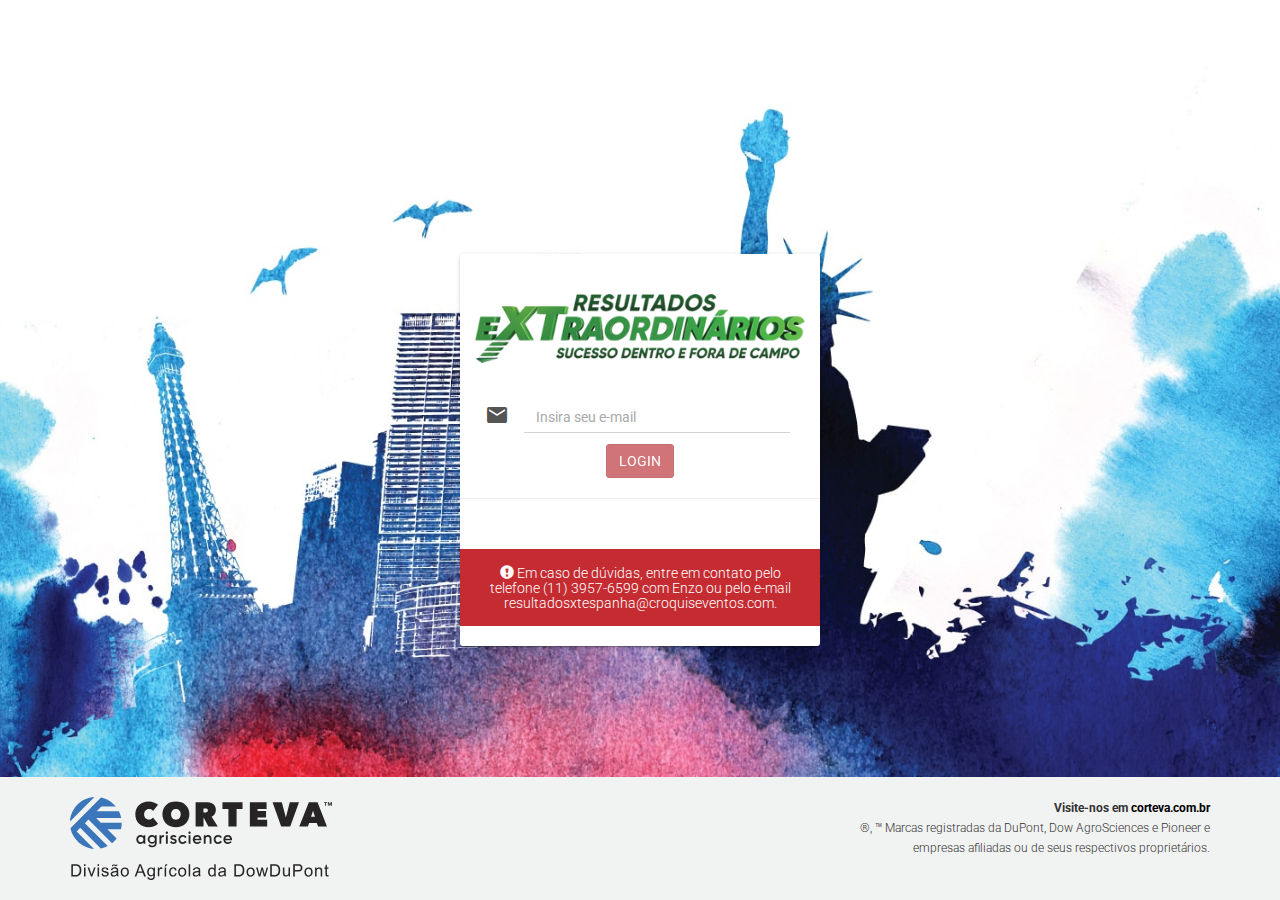
==== commit d0eb5dc7: "Upload" ====
--- a/index.html
+++ b/index.html
@@ -1,4 +1,4 @@
-<!doctype html> <html ng-app="marcelinhaApp"> <head> <meta charset="utf-8"> <title ng-bind="appTitle"></title> <meta name="description" content=""> <meta name="viewport" content="width=device-width,initial-scale=1,shrink-to-fit=no"> <!-- Place favicon.ico and apple-touch-icon.png in the root directory --> <link rel="stylesheet" href="styles/vendor.151a0907.css"> <link rel="stylesheet" href="styles/main.0d064225.css"> </head> <body> <!--[if lte IE 8]>
+<!doctype html> <html ng-app="marcelinhaApp"> <head> <meta charset="utf-8"> <title ng-bind="appTitle"></title> <meta name="description" content=""> <meta name="viewport" content="width=device-width,initial-scale=1,shrink-to-fit=no"> <!-- Place favicon.ico and apple-touch-icon.png in the root directory --> <link rel="stylesheet" href="styles/vendor.151a0907.css"> <link rel="stylesheet" href="styles/main.d50e7dac.css"> </head> <body> <!--[if lte IE 8]>
       <p class="browsehappy">You are using an <strong>outdated</strong> browser. Please <a href="http://browsehappy.com/">upgrade your browser</a> to improve your experience.</p>
     <![endif]--> <ui-view></ui-view> <!-- Google Analytics: change UA-XXXXX-X to be your site's ID --> <script>!function (A, n, g, u, l, a, r) {
     A.GoogleAnalyticsObject = l, A[l] = A[l] || function () {
@@ -8,7 +8,7 @@
     }(window, document, 'script', 'https://www.google-analytics.com/analytics.js', 'ga');
 
     ga('create', 'UA-XXXXX-X');
-    ga('send', 'pageview');</script> <script src="scripts/vendor.73e0d579.js"></script> <script src="scripts/scripts.bbc2ff65.js"></script> <!-- <script>
+    ga('send', 'pageview');</script> <script src="scripts/vendor.73e0d579.js"></script> <script src="scripts/scripts.8a8f0941.js"></script> <!-- <script>
     if (location.hostname === "localhost" || location.hostname === "127.0.0.1") {
       alert('asdasd')
       document.write('<script src="https://' + (location.host || 'localhost').split(':')[0] + ':9000/livereload.js"></' + 'script>')
--- a/styles/main.d50e7dac.css
+++ b/styles/main.d50e7dac.css
@@ -0,0 +1,45 @@
+@charset "UTF-8";@import url(https://fonts.googleapis.com/css?family=Cabin|Material+Icons);/*! =========================================================
+ *
+ * Material Kit Free - V1.1.0
+ *
+ * =========================================================
+ *
+ *
+ *                       _oo0oo_
+ *                      o8888888o
+ *                      88" . "88
+ *                      (| -_- |)
+ *                      0\  =  /0
+ *                    ___/`---'\___
+ *                  .' \|     |// '.
+ *                 / \|||  :  |||// \
+ *                / _||||| -:- |||||- \
+ *               |   | \\  -  /// |   |
+ *               | \_|  ''\---/''  |_/ |
+ *               \  .-\__  '-'  ___/-. /
+ *             ___'. .'  /--.--\  `. .'___
+ *          ."" '<  `.___\_<|>_/___.' >' "".
+ *         | | :  `- \`.;`\ _ /`;.`/ - ` : | |
+ *         \  \ `_.   \_ __\ /__ _/   .-` /  /
+ *     =====`-.____`.___ \_____/___.-`___.-'=====
+ *                       `=---='
+ *
+ *     ~~~~~~~~~~~~~~~~~~~~~~~~~~~~~~~~~~~~~~~~~~~
+ *
+ *               Buddha Bless:  "No Bugs"
+ *
+ * ========================================================= */@import url(https://fonts.googleapis.com/css?family=Roboto+Mono);@import url(https://fonts.googleapis.com/css?family=Roboto);footer ul li a,footer ul li a:hover{text-decoration:none}.btn:active,.btn:active:focus,.btn:focus,.navbar .navbar-nav>li>a.btn:active,.navbar .navbar-nav>li>a.btn:active:focus,.navbar .navbar-nav>li>a.btn:focus,:focus{outline:0}.btn .material-icons,.checkbox .checkbox-material,.togglebutton,a .material-icons,a:focus .material-icons,a:hover .material-icons,img{vertical-align:middle}.fa,.glyphicon{-moz-osx-font-smoothing:grayscale}.navbar-fixed-bottom .navbar-collapse,.navbar-fixed-top .navbar-collapse,.pre-scrollable{max-height:340px}body.inverse{background:#333}body.inverse,body.inverse .form-control{color:#fff}body.inverse .card,body.inverse .card .form-control,body.inverse .modal,body.inverse .modal .form-control,body.inverse .panel-default,body.inverse .panel-default .form-control{background-color:initial;color:initial}.life-of-material-kit{background:#FFF}.h1,.h2,.h3,.h4,body,h1,h2,h3,h4,h5,h6{font-family:Roboto,Helvetica,Arial,sans-serif;font-weight:300;line-height:1.5em}.animation-transition-general,.carousel .carousel-indicators li{transition:all .3s linear}.animation-transition-slow{transition:all 370ms linear}.animation-transition-fast,.navbar{transition:all 150ms ease 0s}.form-horizontal label{text-align:right}.form-horizontal label.control-label{margin:0}.btn,.navbar .navbar-nav>li>a.btn{border:none;border-radius:3px;position:relative;padding:12px 30px;margin:10px 1px;font-size:12px;font-weight:400;text-transform:uppercase;letter-spacing:0;will-change:box-shadow,transform;transition:box-shadow .2s cubic-bezier(.4,0,1,1),background-color .2s cubic-bezier(.4,0,.2,1)}.btn::-moz-focus-inner,.navbar .navbar-nav>li>a.btn::-moz-focus-inner{border:0}.btn,.btn.btn-default,.navbar .navbar-nav>li>a.btn,.navbar .navbar-nav>li>a.btn.btn-default{box-shadow:0 2px 2px 0 rgba(153,153,153,.14),0 3px 1px -2px rgba(153,153,153,.2),0 1px 5px 0 rgba(153,153,153,.12)}.btn,.btn.active,.btn.active:focus,.btn.active:hover,.btn.btn-default,.btn.btn-default.active,.btn.btn-default.active:focus,.btn.btn-default.active:hover,.btn.btn-default:active,.btn.btn-default:active:focus,.btn.btn-default:active:hover,.btn.btn-default:focus,.btn.btn-default:hover,.btn:active,.btn:active:focus,.btn:active:hover,.btn:focus,.btn:hover,.navbar .navbar-nav>li>a.btn,.navbar .navbar-nav>li>a.btn.active,.navbar .navbar-nav>li>a.btn.active:focus,.navbar .navbar-nav>li>a.btn.active:hover,.navbar .navbar-nav>li>a.btn.btn-default,.navbar .navbar-nav>li>a.btn.btn-default.active,.navbar .navbar-nav>li>a.btn.btn-default.active:focus,.navbar .navbar-nav>li>a.btn.btn-default.active:hover,.navbar .navbar-nav>li>a.btn.btn-default:active,.navbar .navbar-nav>li>a.btn.btn-default:active:focus,.navbar .navbar-nav>li>a.btn.btn-default:active:hover,.navbar .navbar-nav>li>a.btn.btn-default:focus,.navbar .navbar-nav>li>a.btn.btn-default:hover,.navbar .navbar-nav>li>a.btn:active,.navbar .navbar-nav>li>a.btn:active:focus,.navbar .navbar-nav>li>a.btn:active:hover,.navbar .navbar-nav>li>a.btn:focus,.navbar .navbar-nav>li>a.btn:hover,.open>.btn.btn-default.dropdown-toggle,.open>.btn.btn-default.dropdown-toggle:focus,.open>.btn.btn-default.dropdown-toggle:hover,.open>.btn.dropdown-toggle,.open>.btn.dropdown-toggle:focus,.open>.btn.dropdown-toggle:hover,.open>.navbar .navbar-nav>li>a.btn.btn-default.dropdown-toggle,.open>.navbar .navbar-nav>li>a.btn.btn-default.dropdown-toggle:focus,.open>.navbar .navbar-nav>li>a.btn.btn-default.dropdown-toggle:hover,.open>.navbar .navbar-nav>li>a.btn.dropdown-toggle,.open>.navbar .navbar-nav>li>a.btn.dropdown-toggle:focus,.open>.navbar .navbar-nav>li>a.btn.dropdown-toggle:hover{background-color:#999;color:#FFF}.btn.btn-default:active,.btn.btn-default:focus,.btn.btn-default:hover,.btn:active,.btn:focus,.btn:hover,.navbar .navbar-nav>li>a.btn.btn-default:active,.navbar .navbar-nav>li>a.btn.btn-default:focus,.navbar .navbar-nav>li>a.btn.btn-default:hover,.navbar .navbar-nav>li>a.btn:active,.navbar .navbar-nav>li>a.btn:focus,.navbar .navbar-nav>li>a.btn:hover{box-shadow:0 14px 26px -12px rgba(153,153,153,.42),0 4px 23px 0 rgba(0,0,0,.12),0 8px 10px -5px rgba(153,153,153,.2)}.btn.btn-default.disabled,.btn.btn-default.disabled.active,.btn.btn-default.disabled.focus,.btn.btn-default.disabled:active,.btn.btn-default.disabled:focus,.btn.btn-default.disabled:hover,.btn.btn-default:disabled,.btn.btn-default:disabled.active,.btn.btn-default:disabled.focus,.btn.btn-default:disabled:active,.btn.btn-default:disabled:focus,.btn.btn-default:disabled:hover,.btn.btn-default[disabled],.btn.btn-default[disabled].active,.btn.btn-default[disabled].focus,.btn.btn-default[disabled]:active,.btn.btn-default[disabled]:focus,.btn.btn-default[disabled]:hover,.btn.disabled,.btn.disabled.active,.btn.disabled.focus,.btn.disabled:active,.btn.disabled:focus,.btn.disabled:hover,.btn:disabled,.btn:disabled.active,.btn:disabled.focus,.btn:disabled:active,.btn:disabled:focus,.btn:disabled:hover,.btn[disabled],.btn[disabled].active,.btn[disabled].focus,.btn[disabled]:active,.btn[disabled]:focus,.btn[disabled]:hover,.navbar .navbar-nav>li>a.btn.btn-default.disabled,.navbar .navbar-nav>li>a.btn.btn-default.disabled.active,.navbar .navbar-nav>li>a.btn.btn-default.disabled.focus,.navbar .navbar-nav>li>a.btn.btn-default.disabled:active,.navbar .navbar-nav>li>a.btn.btn-default.disabled:focus,.navbar .navbar-nav>li>a.btn.btn-default.disabled:hover,.navbar .navbar-nav>li>a.btn.btn-default:disabled,.navbar .navbar-nav>li>a.btn.btn-default:disabled.active,.navbar .navbar-nav>li>a.btn.btn-default:disabled.focus,.navbar .navbar-nav>li>a.btn.btn-default:disabled:active,.navbar .navbar-nav>li>a.btn.btn-default:disabled:focus,.navbar .navbar-nav>li>a.btn.btn-default:disabled:hover,.navbar .navbar-nav>li>a.btn.btn-default[disabled],.navbar .navbar-nav>li>a.btn.btn-default[disabled].active,.navbar .navbar-nav>li>a.btn.btn-default[disabled].focus,.navbar .navbar-nav>li>a.btn.btn-default[disabled]:active,.navbar .navbar-nav>li>a.btn.btn-default[disabled]:focus,.navbar .navbar-nav>li>a.btn.btn-default[disabled]:hover,.navbar .navbar-nav>li>a.btn.disabled,.navbar .navbar-nav>li>a.btn.disabled.active,.navbar .navbar-nav>li>a.btn.disabled.focus,.navbar .navbar-nav>li>a.btn.disabled:active,.navbar .navbar-nav>li>a.btn.disabled:focus,.navbar .navbar-nav>li>a.btn.disabled:hover,.navbar .navbar-nav>li>a.btn:disabled,.navbar .navbar-nav>li>a.btn:disabled.active,.navbar .navbar-nav>li>a.btn:disabled.focus,.navbar .navbar-nav>li>a.btn:disabled:active,.navbar .navbar-nav>li>a.btn:disabled:focus,.navbar .navbar-nav>li>a.btn:disabled:hover,.navbar .navbar-nav>li>a.btn[disabled],.navbar .navbar-nav>li>a.btn[disabled].active,.navbar .navbar-nav>li>a.btn[disabled].focus,.navbar .navbar-nav>li>a.btn[disabled]:active,.navbar .navbar-nav>li>a.btn[disabled]:focus,.navbar .navbar-nav>li>a.btn[disabled]:hover,fieldset[disabled] .btn,fieldset[disabled] .btn.active,fieldset[disabled] .btn.btn-default,fieldset[disabled] .btn.btn-default.active,fieldset[disabled] .btn.btn-default.focus,fieldset[disabled] .btn.btn-default:active,fieldset[disabled] .btn.btn-default:focus,fieldset[disabled] .btn.btn-default:hover,fieldset[disabled] .btn.focus,fieldset[disabled] .btn:active,fieldset[disabled] .btn:focus,fieldset[disabled] .btn:hover,fieldset[disabled] .navbar .navbar-nav>li>a.btn,fieldset[disabled] .navbar .navbar-nav>li>a.btn.active,fieldset[disabled] .navbar .navbar-nav>li>a.btn.btn-default,fieldset[disabled] .navbar .navbar-nav>li>a.btn.btn-default.active,fieldset[disabled] .navbar .navbar-nav>li>a.btn.btn-default.focus,fieldset[disabled] .navbar .navbar-nav>li>a.btn.btn-default:active,fieldset[disabled] .navbar .navbar-nav>li>a.btn.btn-default:focus,fieldset[disabled] .navbar .navbar-nav>li>a.btn.btn-default:hover,fieldset[disabled] .navbar .navbar-nav>li>a.btn.focus,fieldset[disabled] .navbar .navbar-nav>li>a.btn:active,fieldset[disabled] .navbar .navbar-nav>li>a.btn:focus,fieldset[disabled] .navbar .navbar-nav>li>a.btn:hover{box-shadow:none}.btn.btn-default.btn-simple,.btn.btn-simple,.navbar .navbar-nav>li>a.btn.btn-default.btn-simple,.navbar .navbar-nav>li>a.btn.btn-simple{background-color:transparent;color:#999;box-shadow:none}.btn.btn-default.btn-simple:active,.btn.btn-default.btn-simple:focus,.btn.btn-default.btn-simple:hover,.btn.btn-simple:active,.btn.btn-simple:focus,.btn.btn-simple:hover,.navbar .navbar-nav>li>a.btn.btn-default.btn-simple:active,.navbar .navbar-nav>li>a.btn.btn-default.btn-simple:focus,.navbar .navbar-nav>li>a.btn.btn-default.btn-simple:hover,.navbar .navbar-nav>li>a.btn.btn-simple:active,.navbar .navbar-nav>li>a.btn.btn-simple:focus,.navbar .navbar-nav>li>a.btn.btn-simple:hover{background-color:transparent;color:#999}.btn.btn-primary,.navbar .navbar-nav>li>a.btn.btn-primary{box-shadow:0 2px 2px 0 rgba(184,41,47,.14),0 3px 1px -2px rgba(184,41,47,.2),0 1px 5px 0 rgba(184,41,47,.12)}.btn.btn-primary,.btn.btn-primary.active,.btn.btn-primary.active:focus,.btn.btn-primary.active:hover,.btn.btn-primary:active,.btn.btn-primary:active:focus,.btn.btn-primary:active:hover,.btn.btn-primary:focus,.btn.btn-primary:hover,.navbar .navbar-nav>li>a.btn.btn-primary,.navbar .navbar-nav>li>a.btn.btn-primary.active,.navbar .navbar-nav>li>a.btn.btn-primary.active:focus,.navbar .navbar-nav>li>a.btn.btn-primary.active:hover,.navbar .navbar-nav>li>a.btn.btn-primary:active,.navbar .navbar-nav>li>a.btn.btn-primary:active:focus,.navbar .navbar-nav>li>a.btn.btn-primary:active:hover,.navbar .navbar-nav>li>a.btn.btn-primary:focus,.navbar .navbar-nav>li>a.btn.btn-primary:hover,.open>.btn.btn-primary.dropdown-toggle,.open>.btn.btn-primary.dropdown-toggle:focus,.open>.btn.btn-primary.dropdown-toggle:hover,.open>.navbar .navbar-nav>li>a.btn.btn-primary.dropdown-toggle,.open>.navbar .navbar-nav>li>a.btn.btn-primary.dropdown-toggle:focus,.open>.navbar .navbar-nav>li>a.btn.btn-primary.dropdown-toggle:hover{background-color:#b8292f;color:#FFF}.btn.btn-primary:active,.btn.btn-primary:focus,.btn.btn-primary:hover,.navbar .navbar-nav>li>a.btn.btn-primary:active,.navbar .navbar-nav>li>a.btn.btn-primary:focus,.navbar .navbar-nav>li>a.btn.btn-primary:hover{box-shadow:0 14px 26px -12px rgba(184,41,47,.42),0 4px 23px 0 rgba(0,0,0,.12),0 8px 10px -5px rgba(184,41,47,.2)}.btn.btn-primary.disabled,.btn.btn-primary.disabled.active,.btn.btn-primary.disabled.focus,.btn.btn-primary.disabled:active,.btn.btn-primary.disabled:focus,.btn.btn-primary.disabled:hover,.btn.btn-primary:disabled,.btn.btn-primary:disabled.active,.btn.btn-primary:disabled.focus,.btn.btn-primary:disabled:active,.btn.btn-primary:disabled:focus,.btn.btn-primary:disabled:hover,.btn.btn-primary[disabled],.btn.btn-primary[disabled].active,.btn.btn-primary[disabled].focus,.btn.btn-primary[disabled]:active,.btn.btn-primary[disabled]:focus,.btn.btn-primary[disabled]:hover,.navbar .navbar-nav>li>a.btn.btn-primary.disabled,.navbar .navbar-nav>li>a.btn.btn-primary.disabled.active,.navbar .navbar-nav>li>a.btn.btn-primary.disabled.focus,.navbar .navbar-nav>li>a.btn.btn-primary.disabled:active,.navbar .navbar-nav>li>a.btn.btn-primary.disabled:focus,.navbar .navbar-nav>li>a.btn.btn-primary.disabled:hover,.navbar .navbar-nav>li>a.btn.btn-primary:disabled,.navbar .navbar-nav>li>a.btn.btn-primary:disabled.active,.navbar .navbar-nav>li>a.btn.btn-primary:disabled.focus,.navbar .navbar-nav>li>a.btn.btn-primary:disabled:active,.navbar .navbar-nav>li>a.btn.btn-primary:disabled:focus,.navbar .navbar-nav>li>a.btn.btn-primary:disabled:hover,.navbar .navbar-nav>li>a.btn.btn-primary[disabled],.navbar .navbar-nav>li>a.btn.btn-primary[disabled].active,.navbar .navbar-nav>li>a.btn.btn-primary[disabled].focus,.navbar .navbar-nav>li>a.btn.btn-primary[disabled]:active,.navbar .navbar-nav>li>a.btn.btn-primary[disabled]:focus,.navbar .navbar-nav>li>a.btn.btn-primary[disabled]:hover,fieldset[disabled] .btn.btn-primary,fieldset[disabled] .btn.btn-primary.active,fieldset[disabled] .btn.btn-primary.focus,fieldset[disabled] .btn.btn-primary:active,fieldset[disabled] .btn.btn-primary:focus,fieldset[disabled] .btn.btn-primary:hover,fieldset[disabled] .navbar .navbar-nav>li>a.btn.btn-primary,fieldset[disabled] .navbar .navbar-nav>li>a.btn.btn-primary.active,fieldset[disabled] .navbar .navbar-nav>li>a.btn.btn-primary.focus,fieldset[disabled] .navbar .navbar-nav>li>a.btn.btn-primary:active,fieldset[disabled] .navbar .navbar-nav>li>a.btn.btn-primary:focus,fieldset[disabled] .navbar .navbar-nav>li>a.btn.btn-primary:hover{box-shadow:none}.btn.btn-primary.btn-simple,.navbar .navbar-nav>li>a.btn.btn-primary.btn-simple{background-color:transparent;color:#b8292f;box-shadow:none}.btn.btn-primary.btn-simple:active,.btn.btn-primary.btn-simple:focus,.btn.btn-primary.btn-simple:hover,.navbar .navbar-nav>li>a.btn.btn-primary.btn-simple:active,.navbar .navbar-nav>li>a.btn.btn-primary.btn-simple:focus,.navbar .navbar-nav>li>a.btn.btn-primary.btn-simple:hover{background-color:transparent;color:#b8292f}.btn.btn-info,.navbar .navbar-nav>li>a.btn.btn-info{box-shadow:0 2px 2px 0 rgba(3,169,244,.14),0 3px 1px -2px rgba(3,169,244,.2),0 1px 5px 0 rgba(3,169,244,.12)}.btn.btn-info,.btn.btn-info.active,.btn.btn-info.active:focus,.btn.btn-info.active:hover,.btn.btn-info:active,.btn.btn-info:active:focus,.btn.btn-info:active:hover,.btn.btn-info:focus,.btn.btn-info:hover,.navbar .navbar-nav>li>a.btn.btn-info,.navbar .navbar-nav>li>a.btn.btn-info.active,.navbar .navbar-nav>li>a.btn.btn-info.active:focus,.navbar .navbar-nav>li>a.btn.btn-info.active:hover,.navbar .navbar-nav>li>a.btn.btn-info:active,.navbar .navbar-nav>li>a.btn.btn-info:active:focus,.navbar .navbar-nav>li>a.btn.btn-info:active:hover,.navbar .navbar-nav>li>a.btn.btn-info:focus,.navbar .navbar-nav>li>a.btn.btn-info:hover,.open>.btn.btn-info.dropdown-toggle,.open>.btn.btn-info.dropdown-toggle:focus,.open>.btn.btn-info.dropdown-toggle:hover,.open>.navbar .navbar-nav>li>a.btn.btn-info.dropdown-toggle,.open>.navbar .navbar-nav>li>a.btn.btn-info.dropdown-toggle:focus,.open>.navbar .navbar-nav>li>a.btn.btn-info.dropdown-toggle:hover{background-color:#03a9f4;color:#FFF}.btn.btn-info:active,.btn.btn-info:focus,.btn.btn-info:hover,.navbar .navbar-nav>li>a.btn.btn-info:active,.navbar .navbar-nav>li>a.btn.btn-info:focus,.navbar .navbar-nav>li>a.btn.btn-info:hover{box-shadow:0 14px 26px -12px rgba(3,169,244,.42),0 4px 23px 0 rgba(0,0,0,.12),0 8px 10px -5px rgba(3,169,244,.2)}.btn.btn-info.disabled,.btn.btn-info.disabled.active,.btn.btn-info.disabled.focus,.btn.btn-info.disabled:active,.btn.btn-info.disabled:focus,.btn.btn-info.disabled:hover,.btn.btn-info:disabled,.btn.btn-info:disabled.active,.btn.btn-info:disabled.focus,.btn.btn-info:disabled:active,.btn.btn-info:disabled:focus,.btn.btn-info:disabled:hover,.btn.btn-info[disabled],.btn.btn-info[disabled].active,.btn.btn-info[disabled].focus,.btn.btn-info[disabled]:active,.btn.btn-info[disabled]:focus,.btn.btn-info[disabled]:hover,.navbar .navbar-nav>li>a.btn.btn-info.disabled,.navbar .navbar-nav>li>a.btn.btn-info.disabled.active,.navbar .navbar-nav>li>a.btn.btn-info.disabled.focus,.navbar .navbar-nav>li>a.btn.btn-info.disabled:active,.navbar .navbar-nav>li>a.btn.btn-info.disabled:focus,.navbar .navbar-nav>li>a.btn.btn-info.disabled:hover,.navbar .navbar-nav>li>a.btn.btn-info:disabled,.navbar .navbar-nav>li>a.btn.btn-info:disabled.active,.navbar .navbar-nav>li>a.btn.btn-info:disabled.focus,.navbar .navbar-nav>li>a.btn.btn-info:disabled:active,.navbar .navbar-nav>li>a.btn.btn-info:disabled:focus,.navbar .navbar-nav>li>a.btn.btn-info:disabled:hover,.navbar .navbar-nav>li>a.btn.btn-info[disabled],.navbar .navbar-nav>li>a.btn.btn-info[disabled].active,.navbar .navbar-nav>li>a.btn.btn-info[disabled].focus,.navbar .navbar-nav>li>a.btn.btn-info[disabled]:active,.navbar .navbar-nav>li>a.btn.btn-info[disabled]:focus,.navbar .navbar-nav>li>a.btn.btn-info[disabled]:hover,fieldset[disabled] .btn.btn-info,fieldset[disabled] .btn.btn-info.active,fieldset[disabled] .btn.btn-info.focus,fieldset[disabled] .btn.btn-info:active,fieldset[disabled] .btn.btn-info:focus,fieldset[disabled] .btn.btn-info:hover,fieldset[disabled] .navbar .navbar-nav>li>a.btn.btn-info,fieldset[disabled] .navbar .navbar-nav>li>a.btn.btn-info.active,fieldset[disabled] .navbar .navbar-nav>li>a.btn.btn-info.focus,fieldset[disabled] .navbar .navbar-nav>li>a.btn.btn-info:active,fieldset[disabled] .navbar .navbar-nav>li>a.btn.btn-info:focus,fieldset[disabled] .navbar .navbar-nav>li>a.btn.btn-info:hover{box-shadow:none}.btn.btn-info.btn-simple,.navbar .navbar-nav>li>a.btn.btn-info.btn-simple{background-color:transparent;color:#03a9f4;box-shadow:none}.btn.btn-info.btn-simple:active,.btn.btn-info.btn-simple:focus,.btn.btn-info.btn-simple:hover,.navbar .navbar-nav>li>a.btn.btn-info.btn-simple:active,.navbar .navbar-nav>li>a.btn.btn-info.btn-simple:focus,.navbar .navbar-nav>li>a.btn.btn-info.btn-simple:hover{background-color:transparent;color:#03a9f4}.btn.btn-success,.navbar .navbar-nav>li>a.btn.btn-success{box-shadow:0 2px 2px 0 rgba(76,175,80,.14),0 3px 1px -2px rgba(76,175,80,.2),0 1px 5px 0 rgba(76,175,80,.12)}.btn.btn-success,.btn.btn-success.active,.btn.btn-success.active:focus,.btn.btn-success.active:hover,.btn.btn-success:active,.btn.btn-success:active:focus,.btn.btn-success:active:hover,.btn.btn-success:focus,.btn.btn-success:hover,.navbar .navbar-nav>li>a.btn.btn-success,.navbar .navbar-nav>li>a.btn.btn-success.active,.navbar .navbar-nav>li>a.btn.btn-success.active:focus,.navbar .navbar-nav>li>a.btn.btn-success.active:hover,.navbar .navbar-nav>li>a.btn.btn-success:active,.navbar .navbar-nav>li>a.btn.btn-success:active:focus,.navbar .navbar-nav>li>a.btn.btn-success:active:hover,.navbar .navbar-nav>li>a.btn.btn-success:focus,.navbar .navbar-nav>li>a.btn.btn-success:hover,.open>.btn.btn-success.dropdown-toggle,.open>.btn.btn-success.dropdown-toggle:focus,.open>.btn.btn-success.dropdown-toggle:hover,.open>.navbar .navbar-nav>li>a.btn.btn-success.dropdown-toggle,.open>.navbar .navbar-nav>li>a.btn.btn-success.dropdown-toggle:focus,.open>.navbar .navbar-nav>li>a.btn.btn-success.dropdown-toggle:hover{background-color:#4caf50;color:#FFF}.btn.btn-success:active,.btn.btn-success:focus,.btn.btn-success:hover,.navbar .navbar-nav>li>a.btn.btn-success:active,.navbar .navbar-nav>li>a.btn.btn-success:focus,.navbar .navbar-nav>li>a.btn.btn-success:hover{box-shadow:0 14px 26px -12px rgba(76,175,80,.42),0 4px 23px 0 rgba(0,0,0,.12),0 8px 10px -5px rgba(76,175,80,.2)}.btn.btn-success.disabled,.btn.btn-success.disabled.active,.btn.btn-success.disabled.focus,.btn.btn-success.disabled:active,.btn.btn-success.disabled:focus,.btn.btn-success.disabled:hover,.btn.btn-success:disabled,.btn.btn-success:disabled.active,.btn.btn-success:disabled.focus,.btn.btn-success:disabled:active,.btn.btn-success:disabled:focus,.btn.btn-success:disabled:hover,.btn.btn-success[disabled],.btn.btn-success[disabled].active,.btn.btn-success[disabled].focus,.btn.btn-success[disabled]:active,.btn.btn-success[disabled]:focus,.btn.btn-success[disabled]:hover,.navbar .navbar-nav>li>a.btn.btn-success.disabled,.navbar .navbar-nav>li>a.btn.btn-success.disabled.active,.navbar .navbar-nav>li>a.btn.btn-success.disabled.focus,.navbar .navbar-nav>li>a.btn.btn-success.disabled:active,.navbar .navbar-nav>li>a.btn.btn-success.disabled:focus,.navbar .navbar-nav>li>a.btn.btn-success.disabled:hover,.navbar .navbar-nav>li>a.btn.btn-success:disabled,.navbar .navbar-nav>li>a.btn.btn-success:disabled.active,.navbar .navbar-nav>li>a.btn.btn-success:disabled.focus,.navbar .navbar-nav>li>a.btn.btn-success:disabled:active,.navbar .navbar-nav>li>a.btn.btn-success:disabled:focus,.navbar .navbar-nav>li>a.btn.btn-success:disabled:hover,.navbar .navbar-nav>li>a.btn.btn-success[disabled],.navbar .navbar-nav>li>a.btn.btn-success[disabled].active,.navbar .navbar-nav>li>a.btn.btn-success[disabled].focus,.navbar .navbar-nav>li>a.btn.btn-success[disabled]:active,.navbar .navbar-nav>li>a.btn.btn-success[disabled]:focus,.navbar .navbar-nav>li>a.btn.btn-success[disabled]:hover,fieldset[disabled] .btn.btn-success,fieldset[disabled] .btn.btn-success.active,fieldset[disabled] .btn.btn-success.focus,fieldset[disabled] .btn.btn-success:active,fieldset[disabled] .btn.btn-success:focus,fieldset[disabled] .btn.btn-success:hover,fieldset[disabled] .navbar .navbar-nav>li>a.btn.btn-success,fieldset[disabled] .navbar .navbar-nav>li>a.btn.btn-success.active,fieldset[disabled] .navbar .navbar-nav>li>a.btn.btn-success.focus,fieldset[disabled] .navbar .navbar-nav>li>a.btn.btn-success:active,fieldset[disabled] .navbar .navbar-nav>li>a.btn.btn-success:focus,fieldset[disabled] .navbar .navbar-nav>li>a.btn.btn-success:hover{box-shadow:none}.btn.btn-success.btn-simple,.navbar .navbar-nav>li>a.btn.btn-success.btn-simple{background-color:transparent;color:#4caf50;box-shadow:none}.btn.btn-success.btn-simple:active,.btn.btn-success.btn-simple:focus,.btn.btn-success.btn-simple:hover,.navbar .navbar-nav>li>a.btn.btn-success.btn-simple:active,.navbar .navbar-nav>li>a.btn.btn-success.btn-simple:focus,.navbar .navbar-nav>li>a.btn.btn-success.btn-simple:hover{background-color:transparent;color:#4caf50}.btn.btn-warning,.navbar .navbar-nav>li>a.btn.btn-warning{box-shadow:0 2px 2px 0 rgba(251,192,45,.14),0 3px 1px -2px rgba(251,192,45,.2),0 1px 5px 0 rgba(251,192,45,.12)}.btn.btn-warning,.btn.btn-warning.active,.btn.btn-warning.active:focus,.btn.btn-warning.active:hover,.btn.btn-warning:active,.btn.btn-warning:active:focus,.btn.btn-warning:active:hover,.btn.btn-warning:focus,.btn.btn-warning:hover,.navbar .navbar-nav>li>a.btn.btn-warning,.navbar .navbar-nav>li>a.btn.btn-warning.active,.navbar .navbar-nav>li>a.btn.btn-warning.active:focus,.navbar .navbar-nav>li>a.btn.btn-warning.active:hover,.navbar .navbar-nav>li>a.btn.btn-warning:active,.navbar .navbar-nav>li>a.btn.btn-warning:active:focus,.navbar .navbar-nav>li>a.btn.btn-warning:active:hover,.navbar .navbar-nav>li>a.btn.btn-warning:focus,.navbar .navbar-nav>li>a.btn.btn-warning:hover,.open>.btn.btn-warning.dropdown-toggle,.open>.btn.btn-warning.dropdown-toggle:focus,.open>.btn.btn-warning.dropdown-toggle:hover,.open>.navbar .navbar-nav>li>a.btn.btn-warning.dropdown-toggle,.open>.navbar .navbar-nav>li>a.btn.btn-warning.dropdown-toggle:focus,.open>.navbar .navbar-nav>li>a.btn.btn-warning.dropdown-toggle:hover{background-color:#fbc02d;color:#FFF}.btn.btn-warning:active,.btn.btn-warning:focus,.btn.btn-warning:hover,.navbar .navbar-nav>li>a.btn.btn-warning:active,.navbar .navbar-nav>li>a.btn.btn-warning:focus,.navbar .navbar-nav>li>a.btn.btn-warning:hover{box-shadow:0 14px 26px -12px rgba(251,192,45,.42),0 4px 23px 0 rgba(0,0,0,.12),0 8px 10px -5px rgba(251,192,45,.2)}.btn.btn-warning.disabled,.btn.btn-warning.disabled.active,.btn.btn-warning.disabled.focus,.btn.btn-warning.disabled:active,.btn.btn-warning.disabled:focus,.btn.btn-warning.disabled:hover,.btn.btn-warning:disabled,.btn.btn-warning:disabled.active,.btn.btn-warning:disabled.focus,.btn.btn-warning:disabled:active,.btn.btn-warning:disabled:focus,.btn.btn-warning:disabled:hover,.btn.btn-warning[disabled],.btn.btn-warning[disabled].active,.btn.btn-warning[disabled].focus,.btn.btn-warning[disabled]:active,.btn.btn-warning[disabled]:focus,.btn.btn-warning[disabled]:hover,.navbar .navbar-nav>li>a.btn.btn-warning.disabled,.navbar .navbar-nav>li>a.btn.btn-warning.disabled.active,.navbar .navbar-nav>li>a.btn.btn-warning.disabled.focus,.navbar .navbar-nav>li>a.btn.btn-warning.disabled:active,.navbar .navbar-nav>li>a.btn.btn-warning.disabled:focus,.navbar .navbar-nav>li>a.btn.btn-warning.disabled:hover,.navbar .navbar-nav>li>a.btn.btn-warning:disabled,.navbar .navbar-nav>li>a.btn.btn-warning:disabled.active,.navbar .navbar-nav>li>a.btn.btn-warning:disabled.focus,.navbar .navbar-nav>li>a.btn.btn-warning:disabled:active,.navbar .navbar-nav>li>a.btn.btn-warning:disabled:focus,.navbar .navbar-nav>li>a.btn.btn-warning:disabled:hover,.navbar .navbar-nav>li>a.btn.btn-warning[disabled],.navbar .navbar-nav>li>a.btn.btn-warning[disabled].active,.navbar .navbar-nav>li>a.btn.btn-warning[disabled].focus,.navbar .navbar-nav>li>a.btn.btn-warning[disabled]:active,.navbar .navbar-nav>li>a.btn.btn-warning[disabled]:focus,.navbar .navbar-nav>li>a.btn.btn-warning[disabled]:hover,fieldset[disabled] .btn.btn-warning,fieldset[disabled] .btn.btn-warning.active,fieldset[disabled] .btn.btn-warning.focus,fieldset[disabled] .btn.btn-warning:active,fieldset[disabled] .btn.btn-warning:focus,fieldset[disabled] .btn.btn-warning:hover,fieldset[disabled] .navbar .navbar-nav>li>a.btn.btn-warning,fieldset[disabled] .navbar .navbar-nav>li>a.btn.btn-warning.active,fieldset[disabled] .navbar .navbar-nav>li>a.btn.btn-warning.focus,fieldset[disabled] .navbar .navbar-nav>li>a.btn.btn-warning:active,fieldset[disabled] .navbar .navbar-nav>li>a.btn.btn-warning:focus,fieldset[disabled] .navbar .navbar-nav>li>a.btn.btn-warning:hover{box-shadow:none}.btn.btn-warning.btn-simple,.navbar .navbar-nav>li>a.btn.btn-warning.btn-simple{background-color:transparent;color:#fbc02d;box-shadow:none}.btn.btn-warning.btn-simple:active,.btn.btn-warning.btn-simple:focus,.btn.btn-warning.btn-simple:hover,.navbar .navbar-nav>li>a.btn.btn-warning.btn-simple:active,.navbar .navbar-nav>li>a.btn.btn-warning.btn-simple:focus,.navbar .navbar-nav>li>a.btn.btn-warning.btn-simple:hover{background-color:transparent;color:#fbc02d}.btn.btn-danger,.navbar .navbar-nav>li>a.btn.btn-danger{box-shadow:0 2px 2px 0 rgba(244,67,54,.14),0 3px 1px -2px rgba(244,67,54,.2),0 1px 5px 0 rgba(244,67,54,.12)}.btn.btn-danger,.btn.btn-danger.active,.btn.btn-danger.active:focus,.btn.btn-danger.active:hover,.btn.btn-danger:active,.btn.btn-danger:active:focus,.btn.btn-danger:active:hover,.btn.btn-danger:focus,.btn.btn-danger:hover,.navbar .navbar-nav>li>a.btn.btn-danger,.navbar .navbar-nav>li>a.btn.btn-danger.active,.navbar .navbar-nav>li>a.btn.btn-danger.active:focus,.navbar .navbar-nav>li>a.btn.btn-danger.active:hover,.navbar .navbar-nav>li>a.btn.btn-danger:active,.navbar .navbar-nav>li>a.btn.btn-danger:active:focus,.navbar .navbar-nav>li>a.btn.btn-danger:active:hover,.navbar .navbar-nav>li>a.btn.btn-danger:focus,.navbar .navbar-nav>li>a.btn.btn-danger:hover,.open>.btn.btn-danger.dropdown-toggle,.open>.btn.btn-danger.dropdown-toggle:focus,.open>.btn.btn-danger.dropdown-toggle:hover,.open>.navbar .navbar-nav>li>a.btn.btn-danger.dropdown-toggle,.open>.navbar .navbar-nav>li>a.btn.btn-danger.dropdown-toggle:focus,.open>.navbar .navbar-nav>li>a.btn.btn-danger.dropdown-toggle:hover{background-color:#f44336;color:#FFF}.btn.btn-danger:active,.btn.btn-danger:focus,.btn.btn-danger:hover,.navbar .navbar-nav>li>a.btn.btn-danger:active,.navbar .navbar-nav>li>a.btn.btn-danger:focus,.navbar .navbar-nav>li>a.btn.btn-danger:hover{box-shadow:0 14px 26px -12px rgba(244,67,54,.42),0 4px 23px 0 rgba(0,0,0,.12),0 8px 10px -5px rgba(244,67,54,.2)}.btn.btn-danger.disabled,.btn.btn-danger.disabled.active,.btn.btn-danger.disabled.focus,.btn.btn-danger.disabled:active,.btn.btn-danger.disabled:focus,.btn.btn-danger.disabled:hover,.btn.btn-danger:disabled,.btn.btn-danger:disabled.active,.btn.btn-danger:disabled.focus,.btn.btn-danger:disabled:active,.btn.btn-danger:disabled:focus,.btn.btn-danger:disabled:hover,.btn.btn-danger[disabled],.btn.btn-danger[disabled].active,.btn.btn-danger[disabled].focus,.btn.btn-danger[disabled]:active,.btn.btn-danger[disabled]:focus,.btn.btn-danger[disabled]:hover,.navbar .navbar-nav>li>a.btn.btn-danger.disabled,.navbar .navbar-nav>li>a.btn.btn-danger.disabled.active,.navbar .navbar-nav>li>a.btn.btn-danger.disabled.focus,.navbar .navbar-nav>li>a.btn.btn-danger.disabled:active,.navbar .navbar-nav>li>a.btn.btn-danger.disabled:focus,.navbar .navbar-nav>li>a.btn.btn-danger.disabled:hover,.navbar .navbar-nav>li>a.btn.btn-danger:disabled,.navbar .navbar-nav>li>a.btn.btn-danger:disabled.active,.navbar .navbar-nav>li>a.btn.btn-danger:disabled.focus,.navbar .navbar-nav>li>a.btn.btn-danger:disabled:active,.navbar .navbar-nav>li>a.btn.btn-danger:disabled:focus,.navbar .navbar-nav>li>a.btn.btn-danger:disabled:hover,.navbar .navbar-nav>li>a.btn.btn-danger[disabled],.navbar .navbar-nav>li>a.btn.btn-danger[disabled].active,.navbar .navbar-nav>li>a.btn.btn-danger[disabled].focus,.navbar .navbar-nav>li>a.btn.btn-danger[disabled]:active,.navbar .navbar-nav>li>a.btn.btn-danger[disabled]:focus,.navbar .navbar-nav>li>a.btn.btn-danger[disabled]:hover,fieldset[disabled] .btn.btn-danger,fieldset[disabled] .btn.btn-danger.active,fieldset[disabled] .btn.btn-danger.focus,fieldset[disabled] .btn.btn-danger:active,fieldset[disabled] .btn.btn-danger:focus,fieldset[disabled] .btn.btn-danger:hover,fieldset[disabled] .navbar .navbar-nav>li>a.btn.btn-danger,fieldset[disabled] .navbar .navbar-nav>li>a.btn.btn-danger.active,fieldset[disabled] .navbar .navbar-nav>li>a.btn.btn-danger.focus,fieldset[disabled] .navbar .navbar-nav>li>a.btn.btn-danger:active,fieldset[disabled] .navbar .navbar-nav>li>a.btn.btn-danger:focus,fieldset[disabled] .navbar .navbar-nav>li>a.btn.btn-danger:hover{box-shadow:none}.btn.btn-danger.btn-simple,.navbar .navbar-nav>li>a.btn.btn-danger.btn-simple{background-color:transparent;color:#f44336;box-shadow:none}.btn.btn-danger.btn-simple:active,.btn.btn-danger.btn-simple:focus,.btn.btn-danger.btn-simple:hover,.navbar .navbar-nav>li>a.btn.btn-danger.btn-simple:active,.navbar .navbar-nav>li>a.btn.btn-danger.btn-simple:focus,.navbar .navbar-nav>li>a.btn.btn-danger.btn-simple:hover{background-color:transparent;color:#f44336}.btn.btn-upgrade,.navbar .navbar-nav>li>a.btn.btn-upgrade{box-shadow:0 2px 2px 0 rgba(233,30,99,.14),0 3px 1px -2px rgba(233,30,99,.2),0 1px 5px 0 rgba(233,30,99,.12)}.btn.btn-upgrade,.btn.btn-upgrade.active,.btn.btn-upgrade.active:focus,.btn.btn-upgrade.active:hover,.btn.btn-upgrade:active,.btn.btn-upgrade:active:focus,.btn.btn-upgrade:active:hover,.btn.btn-upgrade:focus,.btn.btn-upgrade:hover,.navbar .navbar-nav>li>a.btn.btn-upgrade,.navbar .navbar-nav>li>a.btn.btn-upgrade.active,.navbar .navbar-nav>li>a.btn.btn-upgrade.active:focus,.navbar .navbar-nav>li>a.btn.btn-upgrade.active:hover,.navbar .navbar-nav>li>a.btn.btn-upgrade:active,.navbar .navbar-nav>li>a.btn.btn-upgrade:active:focus,.navbar .navbar-nav>li>a.btn.btn-upgrade:active:hover,.navbar .navbar-nav>li>a.btn.btn-upgrade:focus,.navbar .navbar-nav>li>a.btn.btn-upgrade:hover,.open>.btn.btn-upgrade.dropdown-toggle,.open>.btn.btn-upgrade.dropdown-toggle:focus,.open>.btn.btn-upgrade.dropdown-toggle:hover,.open>.navbar .navbar-nav>li>a.btn.btn-upgrade.dropdown-toggle,.open>.navbar .navbar-nav>li>a.btn.btn-upgrade.dropdown-toggle:focus,.open>.navbar .navbar-nav>li>a.btn.btn-upgrade.dropdown-toggle:hover{background-color:#e91e63;color:#FFF}.btn.btn-upgrade:active,.btn.btn-upgrade:focus,.btn.btn-upgrade:hover,.navbar .navbar-nav>li>a.btn.btn-upgrade:active,.navbar .navbar-nav>li>a.btn.btn-upgrade:focus,.navbar .navbar-nav>li>a.btn.btn-upgrade:hover{box-shadow:0 14px 26px -12px rgba(233,30,99,.42),0 4px 23px 0 rgba(0,0,0,.12),0 8px 10px -5px rgba(233,30,99,.2)}.btn.btn-upgrade.disabled,.btn.btn-upgrade.disabled.active,.btn.btn-upgrade.disabled.focus,.btn.btn-upgrade.disabled:active,.btn.btn-upgrade.disabled:focus,.btn.btn-upgrade.disabled:hover,.btn.btn-upgrade:disabled,.btn.btn-upgrade:disabled.active,.btn.btn-upgrade:disabled.focus,.btn.btn-upgrade:disabled:active,.btn.btn-upgrade:disabled:focus,.btn.btn-upgrade:disabled:hover,.btn.btn-upgrade[disabled],.btn.btn-upgrade[disabled].active,.btn.btn-upgrade[disabled].focus,.btn.btn-upgrade[disabled]:active,.btn.btn-upgrade[disabled]:focus,.btn.btn-upgrade[disabled]:hover,.navbar .navbar-nav>li>a.btn.btn-upgrade.disabled,.navbar .navbar-nav>li>a.btn.btn-upgrade.disabled.active,.navbar .navbar-nav>li>a.btn.btn-upgrade.disabled.focus,.navbar .navbar-nav>li>a.btn.btn-upgrade.disabled:active,.navbar .navbar-nav>li>a.btn.btn-upgrade.disabled:focus,.navbar .navbar-nav>li>a.btn.btn-upgrade.disabled:hover,.navbar .navbar-nav>li>a.btn.btn-upgrade:disabled,.navbar .navbar-nav>li>a.btn.btn-upgrade:disabled.active,.navbar .navbar-nav>li>a.btn.btn-upgrade:disabled.focus,.navbar .navbar-nav>li>a.btn.btn-upgrade:disabled:active,.navbar .navbar-nav>li>a.btn.btn-upgrade:disabled:focus,.navbar .navbar-nav>li>a.btn.btn-upgrade:disabled:hover,.navbar .navbar-nav>li>a.btn.btn-upgrade[disabled],.navbar .navbar-nav>li>a.btn.btn-upgrade[disabled].active,.navbar .navbar-nav>li>a.btn.btn-upgrade[disabled].focus,.navbar .navbar-nav>li>a.btn.btn-upgrade[disabled]:active,.navbar .navbar-nav>li>a.btn.btn-upgrade[disabled]:focus,.navbar .navbar-nav>li>a.btn.btn-upgrade[disabled]:hover,fieldset[disabled] .btn.btn-upgrade,fieldset[disabled] .btn.btn-upgrade.active,fieldset[disabled] .btn.btn-upgrade.focus,fieldset[disabled] .btn.btn-upgrade:active,fieldset[disabled] .btn.btn-upgrade:focus,fieldset[disabled] .btn.btn-upgrade:hover,fieldset[disabled] .navbar .navbar-nav>li>a.btn.btn-upgrade,fieldset[disabled] .navbar .navbar-nav>li>a.btn.btn-upgrade.active,fieldset[disabled] .navbar .navbar-nav>li>a.btn.btn-upgrade.focus,fieldset[disabled] .navbar .navbar-nav>li>a.btn.btn-upgrade:active,fieldset[disabled] .navbar .navbar-nav>li>a.btn.btn-upgrade:focus,fieldset[disabled] .navbar .navbar-nav>li>a.btn.btn-upgrade:hover{box-shadow:none}.btn.btn-upgrade.btn-simple,.navbar .navbar-nav>li>a.btn.btn-upgrade.btn-simple{background-color:transparent;color:#e91e63;box-shadow:none}.btn.btn-upgrade.btn-simple:active,.btn.btn-upgrade.btn-simple:focus,.btn.btn-upgrade.btn-simple:hover,.navbar .navbar-nav>li>a.btn.btn-upgrade.btn-simple:active,.navbar .navbar-nav>li>a.btn.btn-upgrade.btn-simple:focus,.navbar .navbar-nav>li>a.btn.btn-upgrade.btn-simple:hover{background-color:transparent;color:#e91e63}.btn.btn-white,.btn.btn-white:focus,.btn.btn-white:hover,.navbar .navbar-nav>li>a.btn.btn-white,.navbar .navbar-nav>li>a.btn.btn-white:focus,.navbar .navbar-nav>li>a.btn.btn-white:hover{background-color:#FFF;color:#999}.btn.btn-white.btn-simple,.navbar .navbar-nav>li>a.btn.btn-white.btn-simple{color:#FFF;background:0 0;box-shadow:none}.btn.btn-round,.navbar .navbar-nav>li>a.btn.btn-round{border-radius:30px}.btn:not(.btn-just-icon):not(.btn-fab) .fa,.navbar .navbar-nav>li>a.btn:not(.btn-just-icon):not(.btn-fab) .fa{font-size:18px;margin-top:-2px;position:relative;top:2px}.btn.btn-fab,.navbar .navbar-nav>li>a.btn.btn-fab{border-radius:50%;font-size:24px;height:56px;margin:auto;min-width:56px;width:56px;padding:0;overflow:hidden;position:relative;line-height:normal}.btn.btn-fab .ripple-container,.navbar .navbar-nav>li>a.btn.btn-fab .ripple-container{border-radius:50%}.btn-group-sm .btn.btn-fab,.btn-group-sm .navbar .navbar-nav>li>a.btn.btn-fab,.btn.btn-fab.btn-fab-mini,.navbar .navbar-nav>li>a.btn.btn-fab.btn-fab-mini{height:40px;min-width:40px;width:40px}.btn-group-sm .btn.btn-fab.material-icons,.btn-group-sm .navbar .navbar-nav>li>a.btn.btn-fab.material-icons,.btn.btn-fab.btn-fab-mini.material-icons,.navbar .navbar-nav>li>a.btn.btn-fab.btn-fab-mini.material-icons{top:-3.5px;left:-3.5px}.btn-group-sm .btn.btn-fab .material-icons,.btn-group-sm .navbar .navbar-nav>li>a.btn.btn-fab .material-icons,.btn.btn-fab.btn-fab-mini .material-icons,.navbar .navbar-nav>li>a.btn.btn-fab.btn-fab-mini .material-icons{font-size:17px}.btn.btn-fab i.material-icons,.navbar .navbar-nav>li>a.btn.btn-fab i.material-icons{position:absolute;top:50%;left:50%;transform:translate(-12px,-12px);line-height:24px;width:24px;font-size:24px}.btn-group-lg .btn,.btn-group-lg .navbar .navbar-nav>li>a.btn,.btn-group-lg>.btn,.btn.btn-lg,.navbar .navbar-nav>li.btn-group-lg>a.btn,.navbar .navbar-nav>li>a.btn.btn-lg{font-size:14px;padding:18px 36px}.btn-group-sm .btn,.btn-group-sm .navbar .navbar-nav>li>a.btn,.btn-group-sm>.btn,.btn.btn-sm,.navbar .navbar-nav>li.btn-group-sm>a.btn,.navbar .navbar-nav>li>a.btn.btn-sm{padding:5px 20px;font-size:11px}.btn-group-xs .btn,.btn-group-xs .navbar .navbar-nav>li>a.btn,.btn-group-xs>.btn,.btn.btn-xs,.navbar .navbar-nav>li.btn-group-xs>a.btn,.navbar .navbar-nav>li>a.btn.btn-xs{padding:4px 15px;font-size:10px}.btn.btn-just-icon,.navbar .navbar-nav>li>a.btn.btn-just-icon{font-size:18px;padding:10px;line-height:1em}.btn.btn-just-icon i,.navbar .navbar-nav>li>a.btn.btn-just-icon i{width:20px}.btn-group-lg>.btn.btn-just-icon,.btn.btn-just-icon.btn-lg,.navbar .navbar-nav>li.btn-group-lg>a.btn.btn-just-icon,.navbar .navbar-nav>li>a.btn.btn-just-icon.btn-lg{font-size:22px;padding:13px 18px}.btn .material-icons{font-size:17px;top:-1px;position:relative}.navbar .navbar-nav>li>a.btn{margin-top:2px;margin-bottom:2px}.navbar .navbar-nav>li>a.btn.btn-fab{margin:5px 2px}.navbar .navbar-nav>li>a:not(.btn) .material-icons{margin-top:-3px;top:0;position:relative;margin-right:3px}.navbar .navbar-nav>li>.profile-photo{margin:5px 2px}.navbar-default:not(.navbar-transparent) .navbar-nav>li>a.btn.btn-white.btn-simple{color:#555}.btn-group,.btn-group-vertical{margin:10px 1px}.btn-group-vertical.open>.dropdown-toggle.btn,.btn-group-vertical.open>.dropdown-toggle.btn.btn-default,.btn-group.open>.dropdown-toggle.btn,.btn-group.open>.dropdown-toggle.btn.btn-default{background-color:#b8292f}.btn-group-vertical.open>.dropdown-toggle.btn.btn-inverse,.btn-group.open>.dropdown-toggle.btn.btn-inverse{background-color:#3f51b5}.btn-group-vertical.open>.dropdown-toggle.btn.btn-primary,.btn-group.open>.dropdown-toggle.btn.btn-primary{background-color:#b8292f}.btn-group-vertical.open>.dropdown-toggle.btn.btn-success,.btn-group.open>.dropdown-toggle.btn.btn-success{background-color:#4caf50}.btn-group-vertical.open>.dropdown-toggle.btn.btn-info,.btn-group.open>.dropdown-toggle.btn.btn-info{background-color:#03a9f4}.btn-group-vertical.open>.dropdown-toggle.btn.btn-warning,.btn-group.open>.dropdown-toggle.btn.btn-warning{background-color:#fbc02d}.btn-group-vertical.open>.dropdown-toggle.btn.btn-danger,.btn-group.open>.dropdown-toggle.btn.btn-danger{background-color:#f44336}.btn-group .dropdown-menu,.btn-group-vertical .dropdown-menu{border-radius:0 0 3px 3px}.btn-group-vertical.btn-group-raised,.btn-group.btn-group-raised{box-shadow:0 2px 2px 0 rgba(0,0,0,.14),0 3px 1px -2px rgba(0,0,0,.2),0 1px 5px 0 rgba(0,0,0,.12)}.btn-group .btn,.btn-group .btn+.btn,.btn-group .btn-group,.btn-group .btn:active,.btn-group-vertical .btn,.btn-group-vertical .btn+.btn,.btn-group-vertical .btn-group,.btn-group-vertical .btn:active{margin:0}.close i{font-size:20px}.form-group.is-focused .checkbox label{color:rgba(0,0,0,.26)}.form-group.is-focused .checkbox label:focus,.form-group.is-focused .checkbox label:hover{color:rgba(0,0,0,.54)}fieldset[disabled] .form-group.is-focused .checkbox label{color:rgba(0,0,0,.26)}.checkbox input[type=checkbox]{opacity:0;position:absolute;margin:0;z-index:-1;width:0;height:0;overflow:hidden;left:0;pointer-events:none}.checkbox .checkbox-material{position:relative;top:1px;padding-right:5px;display:inline-block}.checkbox .checkbox-material:before{display:block;position:absolute;left:0;content:"";background-color:rgba(0,0,0,.84);height:20px;width:20px;border-radius:100%;z-index:1;opacity:0;margin:0;top:0;transform:scale3d(2.3,2.3,1)}.checkbox .checkbox-material .check{position:relative;display:inline-block;width:20px;height:20px;border:1px solid rgba(0,0,0,.54);overflow:hidden;z-index:1;border-radius:3px}.checkbox .checkbox-material .check:before{position:absolute;content:"";transform:rotate(45deg);display:block;margin-top:-3px;margin-left:7px;width:0;height:0;background:red;box-shadow:0 0 0 0,0 0 0 0,0 0 0 0,0 0 0 0,0 0 0 0,0 0 0 0,0 0 0 0 inset;animation:checkbox-off .3s forwards}.checkbox input[type=checkbox]:focus+.checkbox-material .check:after{opacity:.2}.checkbox input[type=checkbox]:checked+.checkbox-material .check{background:#b8292f}.checkbox input[type=checkbox]:checked+.checkbox-material .check:before{color:#FFF;box-shadow:0 0 0 10px,10px -10px 0 10px,32px 0 0 20px,0 32px 0 20px,-5px 5px 0 10px,20px -12px 0 11px;animation:checkbox-on .3s forwards}.form-group.is-focused .togglebutton label,.togglebutton label{color:rgba(0,0,0,.26)}.checkbox input[type=checkbox]:checked+.checkbox-material:before{animation:rippleOn .5s}.checkbox input[type=checkbox]:checked+.checkbox-material .check:after{animation:rippleOn .5s forwards}.checkbox input[type=checkbox]:not(:checked)+.checkbox-material .check:after,.checkbox input[type=checkbox]:not(:checked)+.checkbox-material:before,.radio label input[type=radio]:checked~.check:after,.radio label input[type=radio]:not(:checked)~.check:after{animation:rippleOff .5s}.checkbox input[type=checkbox][disabled]+.circle,.checkbox input[type=checkbox][disabled]~.checkbox-material .check,fieldset[disabled] .checkbox,fieldset[disabled] .checkbox input[type=checkbox]{opacity:.5}.checkbox input[type=checkbox][disabled]~.checkbox-material .check{border-color:#000;opacity:.26}.checkbox input[type=checkbox][disabled]+.checkbox-material .check:after{background-color:rgba(0,0,0,.87);transform:rotate(-45deg)}@keyframes checkbox-on{0%{box-shadow:0 0 0 10px,10px -10px 0 10px,32px 0 0 20px,0 32px 0 20px,-5px 5px 0 10px,15px 2px 0 11px}50%{box-shadow:0 0 0 10px,10px -10px 0 10px,32px 0 0 20px,0 32px 0 20px,-5px 5px 0 10px,20px 2px 0 11px}100%{box-shadow:0 0 0 10px,10px -10px 0 10px,32px 0 0 20px,0 32px 0 20px,-5px 5px 0 10px,20px -12px 0 11px}}.togglebutton,.togglebutton .toggle,.togglebutton input,.togglebutton label{-webkit-user-select:none;-moz-user-select:none;-ms-user-select:none;user-select:none}.togglebutton label{cursor:pointer}.form-group.is-focused .togglebutton label:focus,.form-group.is-focused .togglebutton label:hover{color:rgba(0,0,0,.54)}.form-group.is-focused .radio label,fieldset[disabled] .form-group.is-focused .togglebutton label{color:rgba(0,0,0,.26)}.togglebutton label input[type=checkbox]{opacity:0;width:0;height:0}.togglebutton label .toggle{text-align:left;margin-left:5px}.card-signup .social-line,.card-signup .text-divider,.datepicker td,.index-page .brand,.nav-align-center,.nav-pills>li>a,.profile-page .profile{text-align:center}.togglebutton label .toggle,.togglebutton label input[type=checkbox][disabled]+.toggle{content:"";display:inline-block;width:30px;height:15px;background-color:rgba(80,80,80,.7);border-radius:15px;margin-right:15px;transition:background .3s ease;vertical-align:middle}.label,sub,sup{vertical-align:baseline}.togglebutton label .toggle:after{content:"";display:inline-block;width:20px;height:20px;background-color:#FFF;border-radius:20px;position:relative;box-shadow:0 1px 3px 1px rgba(0,0,0,.4);left:-5px;top:-3px;border:1px solid rgba(0,0,0,.54);transition:left .3s ease,background .3s ease,box-shadow .1s ease}.togglebutton label input[type=checkbox][disabled]+.toggle:after,.togglebutton label input[type=checkbox][disabled]:checked+.toggle:after{background-color:#BDBDBD}.togglebutton label input[type=checkbox]+.toggle:active:after,.togglebutton label input[type=checkbox][disabled]+.toggle:active:after{box-shadow:0 1px 3px 1px rgba(0,0,0,.4),0 0 0 15px rgba(0,0,0,.1)}.togglebutton label input[type=checkbox]:checked+.toggle:after{left:15px;border-color:#b8292f}.togglebutton label input[type=checkbox]:checked+.toggle{background-color:rgba(184,41,47,.7)}.togglebutton label input[type=checkbox]:checked+.toggle:active:after{box-shadow:0 1px 3px 1px rgba(0,0,0,.4),0 0 0 15px rgba(184,41,47,.1)}.radio label{position:relative}.form-group.is-focused .radio label:focus,.form-group.is-focused .radio label:hover{color:rgba(0,0,0,.54)}fieldset[disabled] .form-group.is-focused .radio label{color:rgba(0,0,0,.26)}.radio label span{display:block;position:absolute;left:10px;top:2px;transition-duration:.2s}.radio label .circle{border:1px solid rgba(0,0,0,.54);height:15px;width:15px;border-radius:100%}.radio label .check{height:15px;width:15px;border-radius:100%;background-color:#b8292f;transform:scale3d(0,0,0)}.radio label .check:after{display:block;position:absolute;content:"";background-color:rgba(0,0,0,.87);left:-18px;top:-18px;height:50px;width:50px;border-radius:100%;z-index:1;opacity:0;margin:0;transform:scale3d(1.5,1.5,1)}.radio input[type=radio]{opacity:0;height:0;width:0;overflow:hidden}.radio input[type=radio]:checked~.check,.radio input[type=radio]:checked~.circle{opacity:1}.radio input[type=radio]:checked~.check{background-color:#b8292f;transform:scale3d(.65,.65,1)}.radio input[type=radio]:checked~.circle{border-color:#b8292f}.radio input[type=radio][disabled]~.check,.radio input[type=radio][disabled]~.circle{opacity:.26}.radio input[type=radio][disabled]~.check{background-color:#000}.radio input[type=radio][disabled]~.circle{border-color:#000}@keyframes rippleOn{0%,100%{opacity:0}50%{opacity:.2}}@keyframes rippleOff{0%,100%{opacity:0}50%{opacity:.2}}@media screen and (-webkit-min-device-pixel-ratio:0){input[type=date].form-control,input[type=time].form-control,input[type=datetime-local].form-control,input[type=month].form-control{line-height:36px}.input-group-sm input[type=date],.input-group-sm input[type=time],.input-group-sm input[type=datetime-local],.input-group-sm input[type=month],.input-group-sm>.input-group-btn>input[type=date].btn,.input-group-sm>.input-group-btn>input[type=time].btn,.input-group-sm>.input-group-btn>input[type=datetime-local].btn,.input-group-sm>.input-group-btn>input[type=month].btn,.input-group-sm>input[type=date].form-control,.input-group-sm>input[type=date].input-group-addon,.input-group-sm>input[type=time].form-control,.input-group-sm>input[type=time].input-group-addon,.input-group-sm>input[type=datetime-local].form-control,.input-group-sm>input[type=datetime-local].input-group-addon,.input-group-sm>input[type=month].form-control,.input-group-sm>input[type=month].input-group-addon,input[type=date].input-sm,input[type=time].input-sm,input[type=datetime-local].input-sm,input[type=month].input-sm{line-height:24px}.input-group-lg input[type=date],.input-group-lg input[type=time],.input-group-lg input[type=datetime-local],.input-group-lg input[type=month],.input-group-lg>.input-group-btn>input[type=date].btn,.input-group-lg>.input-group-btn>input[type=time].btn,.input-group-lg>.input-group-btn>input[type=datetime-local].btn,.input-group-lg>.input-group-btn>input[type=month].btn,.input-group-lg>input[type=date].form-control,.input-group-lg>input[type=date].input-group-addon,.input-group-lg>input[type=time].form-control,.input-group-lg>input[type=time].input-group-addon,.input-group-lg>input[type=datetime-local].form-control,.input-group-lg>input[type=datetime-local].input-group-addon,.input-group-lg>input[type=month].form-control,.input-group-lg>input[type=month].input-group-addon,input[type=date].input-lg,input[type=time].input-lg,input[type=datetime-local].input-lg,input[type=month].input-lg{line-height:44px}}.checkbox label,.radio label{min-height:20px}.input-group-sm>.form-control .input-group-sm>.form-control,.input-group-sm>.form-control .input-group-sm>.input-group-addon,.input-group-sm>.form-control .input-group-sm>.input-group-btn>.btn,.input-group-sm>.form-control .input-sm,.input-group-sm>.input-group-addon .input-group-sm>.form-control,.input-group-sm>.input-group-addon .input-group-sm>.input-group-addon,.input-group-sm>.input-group-addon .input-group-sm>.input-group-btn>.btn,.input-group-sm>.input-group-addon .input-sm,.input-group-sm>.input-group-btn>.btn .input-group-sm>.form-control,.input-group-sm>.input-group-btn>.btn .input-group-sm>.input-group-addon,.input-group-sm>.input-group-btn>.btn .input-group-sm>.input-group-btn>.btn,.input-group-sm>.input-group-btn>.btn .input-sm,.input-sm .input-group-sm>.form-control,.input-sm .input-group-sm>.input-group-addon,.input-sm .input-group-sm>.input-group-btn>.btn,.input-sm .input-sm{height:24px;padding:3px 0;font-size:11px;line-height:1.5;border-radius:0}.input-group-sm>.form-control .input-group-sm>.input-group-btn>select.btn,.input-group-sm>.form-control .input-group-sm>select.form-control,.input-group-sm>.form-control .input-group-sm>select.input-group-addon,.input-group-sm>.form-control select.input-sm,.input-group-sm>.input-group-addon .input-group-sm>.input-group-btn>select.btn,.input-group-sm>.input-group-addon .input-group-sm>select.form-control,.input-group-sm>.input-group-addon .input-group-sm>select.input-group-addon,.input-group-sm>.input-group-addon select.input-sm,.input-group-sm>.input-group-btn>.btn .input-group-sm>.input-group-btn>select.btn,.input-group-sm>.input-group-btn>.btn .input-group-sm>select.form-control,.input-group-sm>.input-group-btn>.btn .input-group-sm>select.input-group-addon,.input-group-sm>.input-group-btn>.btn select.input-sm,.input-sm .input-group-sm>.input-group-btn>select.btn,.input-sm .input-group-sm>select.form-control,.input-sm .input-group-sm>select.input-group-addon,.input-sm select.input-sm{height:24px;line-height:24px}.input-group-sm>.form-control .input-group-sm>.input-group-btn>select[multiple].btn,.input-group-sm>.form-control .input-group-sm>.input-group-btn>textarea.btn,.input-group-sm>.form-control .input-group-sm>select[multiple].form-control,.input-group-sm>.form-control .input-group-sm>select[multiple].input-group-addon,.input-group-sm>.form-control .input-group-sm>textarea.form-control,.input-group-sm>.form-control .input-group-sm>textarea.input-group-addon,.input-group-sm>.form-control select[multiple].input-sm,.input-group-sm>.form-control textarea.input-sm,.input-group-sm>.input-group-addon .input-group-sm>.input-group-btn>select[multiple].btn,.input-group-sm>.input-group-addon .input-group-sm>.input-group-btn>textarea.btn,.input-group-sm>.input-group-addon .input-group-sm>select[multiple].form-control,.input-group-sm>.input-group-addon .input-group-sm>select[multiple].input-group-addon,.input-group-sm>.input-group-addon .input-group-sm>textarea.form-control,.input-group-sm>.input-group-addon .input-group-sm>textarea.input-group-addon,.input-group-sm>.input-group-addon select[multiple].input-sm,.input-group-sm>.input-group-addon textarea.input-sm,.input-group-sm>.input-group-btn>.btn .input-group-sm>.input-group-btn>select[multiple].btn,.input-group-sm>.input-group-btn>.btn .input-group-sm>.input-group-btn>textarea.btn,.input-group-sm>.input-group-btn>.btn .input-group-sm>select[multiple].form-control,.input-group-sm>.input-group-btn>.btn .input-group-sm>select[multiple].input-group-addon,.input-group-sm>.input-group-btn>.btn .input-group-sm>textarea.form-control,.input-group-sm>.input-group-btn>.btn .input-group-sm>textarea.input-group-addon,.input-group-sm>.input-group-btn>.btn select[multiple].input-sm,.input-group-sm>.input-group-btn>.btn textarea.input-sm,.input-sm .input-group-sm>.input-group-btn>select[multiple].btn,.input-sm .input-group-sm>.input-group-btn>textarea.btn,.input-sm .input-group-sm>select[multiple].form-control,.input-sm .input-group-sm>select[multiple].input-group-addon,.input-sm .input-group-sm>textarea.form-control,.input-sm .input-group-sm>textarea.input-group-addon,.input-sm select[multiple].input-sm,.input-sm textarea.input-sm{height:auto}.input-group-lg>.form-control .input-group-lg>.form-control,.input-group-lg>.form-control .input-group-lg>.input-group-addon,.input-group-lg>.form-control .input-group-lg>.input-group-btn>.btn,.input-group-lg>.form-control .input-lg,.input-group-lg>.input-group-addon .input-group-lg>.form-control,.input-group-lg>.input-group-addon .input-group-lg>.input-group-addon,.input-group-lg>.input-group-addon .input-group-lg>.input-group-btn>.btn,.input-group-lg>.input-group-addon .input-lg,.input-group-lg>.input-group-btn>.btn .input-group-lg>.form-control,.input-group-lg>.input-group-btn>.btn .input-group-lg>.input-group-addon,.input-group-lg>.input-group-btn>.btn .input-group-lg>.input-group-btn>.btn,.input-group-lg>.input-group-btn>.btn .input-lg,.input-lg .input-group-lg>.form-control,.input-lg .input-group-lg>.input-group-addon,.input-lg .input-group-lg>.input-group-btn>.btn,.input-lg .input-lg{height:44px;padding:9px 0;font-size:18px;line-height:1.3333333;border-radius:0}.input-group-lg>.form-control .input-group-lg>.input-group-btn>select.btn,.input-group-lg>.form-control .input-group-lg>select.form-control,.input-group-lg>.form-control .input-group-lg>select.input-group-addon,.input-group-lg>.form-control select.input-lg,.input-group-lg>.input-group-addon .input-group-lg>.input-group-btn>select.btn,.input-group-lg>.input-group-addon .input-group-lg>select.form-control,.input-group-lg>.input-group-addon .input-group-lg>select.input-group-addon,.input-group-lg>.input-group-addon select.input-lg,.input-group-lg>.input-group-btn>.btn .input-group-lg>.input-group-btn>select.btn,.input-group-lg>.input-group-btn>.btn .input-group-lg>select.form-control,.input-group-lg>.input-group-btn>.btn .input-group-lg>select.input-group-addon,.input-group-lg>.input-group-btn>.btn select.input-lg,.input-lg .input-group-lg>.input-group-btn>select.btn,.input-lg .input-group-lg>select.form-control,.input-lg .input-group-lg>select.input-group-addon,.input-lg select.input-lg{height:44px;line-height:44px}.input-group-lg>.form-control .input-group-lg>.input-group-btn>select[multiple].btn,.input-group-lg>.form-control .input-group-lg>.input-group-btn>textarea.btn,.input-group-lg>.form-control .input-group-lg>select[multiple].form-control,.input-group-lg>.form-control .input-group-lg>select[multiple].input-group-addon,.input-group-lg>.form-control .input-group-lg>textarea.form-control,.input-group-lg>.form-control .input-group-lg>textarea.input-group-addon,.input-group-lg>.form-control select[multiple].input-lg,.input-group-lg>.form-control textarea.input-lg,.input-group-lg>.input-group-addon .input-group-lg>.input-group-btn>select[multiple].btn,.input-group-lg>.input-group-addon .input-group-lg>.input-group-btn>textarea.btn,.input-group-lg>.input-group-addon .input-group-lg>select[multiple].form-control,.input-group-lg>.input-group-addon .input-group-lg>select[multiple].input-group-addon,.input-group-lg>.input-group-addon .input-group-lg>textarea.form-control,.input-group-lg>.input-group-addon .input-group-lg>textarea.input-group-addon,.input-group-lg>.input-group-addon select[multiple].input-lg,.input-group-lg>.input-group-addon textarea.input-lg,.input-group-lg>.input-group-btn>.btn .input-group-lg>.input-group-btn>select[multiple].btn,.input-group-lg>.input-group-btn>.btn .input-group-lg>.input-group-btn>textarea.btn,.input-group-lg>.input-group-btn>.btn .input-group-lg>select[multiple].form-control,.input-group-lg>.input-group-btn>.btn .input-group-lg>select[multiple].input-group-addon,.input-group-lg>.input-group-btn>.btn .input-group-lg>textarea.form-control,.input-group-lg>.input-group-btn>.btn .input-group-lg>textarea.input-group-addon,.input-group-lg>.input-group-btn>.btn select[multiple].input-lg,.input-group-lg>.input-group-btn>.btn textarea.input-lg,.input-lg .input-group-lg>.input-group-btn>select[multiple].btn,.input-lg .input-group-lg>.input-group-btn>textarea.btn,.input-lg .input-group-lg>select[multiple].form-control,.input-lg .input-group-lg>select[multiple].input-group-addon,.input-lg .input-group-lg>textarea.form-control,.input-lg .input-group-lg>textarea.input-group-addon,.input-lg select[multiple].input-lg,.input-lg textarea.input-lg{height:auto}@media (min-width:768px){.form-horizontal .control-label{padding-top:8px}.form-horizontal .form-group-lg .control-label{padding-top:13px;font-size:18px}.form-horizontal .form-group-sm .control-label{padding-top:4px;font-size:11px}}.label,.label.label-default{background-color:#9e9e9e}.label.label-inverse{background-color:#3f51b5}.label.label-primary{background-color:#b8292f}.label.label-success{background-color:#4caf50}.label.label-info{background-color:#03a9f4}.label.label-warning{background-color:#fbc02d}.label.label-danger{background-color:#f44336}.form-control,.form-group .form-control{border:0;background-image:linear-gradient(#b8292f,#b8292f),linear-gradient(#D2D2D2,#D2D2D2);background-size:0 2px,100% 1px;background-repeat:no-repeat;background-position:center bottom,center calc(100% - 1px);background-color:transparent;transition:background 0s ease-out;float:none;box-shadow:none;border-radius:0;font-weight:400}.form-control::-moz-placeholder,.form-group .form-control::-moz-placeholder{color:#AAA;font-weight:400}.form-control:-ms-input-placeholder,.form-group .form-control:-ms-input-placeholder{color:#AAA;font-weight:400}.form-control::-webkit-input-placeholder,.form-group .form-control::-webkit-input-placeholder{color:#AAA;font-weight:400}.form-control[disabled],.form-control[readonly],.form-group .form-control[disabled],.form-group .form-control[readonly],fieldset[disabled] .form-control,fieldset[disabled] .form-group .form-control{background-color:transparent}.form-control[disabled],.form-group .form-control[disabled],fieldset[disabled] .form-control,fieldset[disabled] .form-group .form-control{background-image:none;border-bottom:1px dotted #D2D2D2}.form-group{position:relative}.form-group.label-floating label.control-label,.form-group.label-placeholder label.control-label,.form-group.label-static label.control-label{position:absolute;pointer-events:none;transition:.3s ease all}.form-group.label-floating label.control-label{will-change:left,top,contents}.form-group.label-placeholder:not(.is-empty) label.control-label{display:none}.form-group .help-block{position:absolute;display:none}.form-group.is-focused .form-control{outline:0;background-image:linear-gradient(#b8292f,#b8292f),linear-gradient(#D2D2D2,#D2D2D2);background-size:100% 2px,100% 1px;box-shadow:none;transition-duration:.3s}.form-group.is-focused .form-control .material-input:after{background-color:#b8292f}.form-group.is-focused label,.form-group.is-focused label.control-label{color:#b8292f}.form-group.is-focused.label-placeholder label,.form-group.is-focused.label-placeholder label.control-label{color:#AAA}.form-group.is-focused .help-block{display:block}.form-group.has-warning .form-control{box-shadow:none}.form-group.has-warning.is-focused .form-control{background-image:linear-gradient(#fbc02d,#fbc02d),linear-gradient(#D2D2D2,#D2D2D2)}.form-group.has-warning .help-block,.form-group.has-warning label.control-label{color:#fbc02d}.form-group.has-error .form-control{box-shadow:none}.form-group.has-error.is-focused .form-control{background-image:linear-gradient(#f44336,#f44336),linear-gradient(#D2D2D2,#D2D2D2)}.form-group.has-error .help-block,.form-group.has-error label.control-label{color:#f44336}.form-group.has-success .form-control{box-shadow:none}.form-group.has-success.is-focused .form-control{background-image:linear-gradient(#4caf50,#4caf50),linear-gradient(#D2D2D2,#D2D2D2)}.form-group.has-success .help-block,.form-group.has-success label.control-label{color:#4caf50}.form-group.has-info .form-control{box-shadow:none}.form-group.has-info.is-focused .form-control{background-image:linear-gradient(#03a9f4,#03a9f4),linear-gradient(#D2D2D2,#D2D2D2)}.form-group.has-info .help-block,.form-group.has-info label.control-label{color:#03a9f4}.form-group textarea{resize:none}.form-group textarea~.form-control-highlight{margin-top:-11px}.form-group select{-webkit-appearance:none;-moz-appearance:none;appearance:none}.form-group select~.material-input:after{display:none}.form-control{margin-bottom:7px}.form-control::-moz-placeholder{font-size:14px;line-height:1.428571429;font-weight:400}.form-control:-ms-input-placeholder{font-size:14px;line-height:1.428571429;font-weight:400}.form-control::-webkit-input-placeholder{font-size:14px;line-height:1.428571429;font-weight:400}.checkbox label,.radio label,label{font-size:14px;line-height:1.428571429;color:#AAA}label.control-label{font-size:11px;line-height:1.0714285718;color:#AAA;font-weight:400;margin:16px 0 0}.help-block{font-size:11px}.form-group{padding-bottom:7px;margin:27px 0 0}.form-group .form-control{margin-bottom:7px}.form-group .form-control::-moz-placeholder{font-size:14px;line-height:1.428571429;color:#AAA;font-weight:400}.form-group .form-control:-ms-input-placeholder{font-size:14px;line-height:1.428571429;color:#AAA;font-weight:400}.form-group .form-control::-webkit-input-placeholder{font-size:14px;line-height:1.428571429;color:#AAA;font-weight:400}.form-group .checkbox label,.form-group .radio label,.form-group label{font-size:14px;line-height:1.428571429;color:#AAA;font-weight:400}.form-group label.control-label{font-size:11px;line-height:1.0714285718;color:#AAA;font-weight:400;margin:16px 0 0}.form-group .help-block{margin-top:0;font-size:11px}.form-group.label-floating label.control-label,.form-group.label-placeholder label.control-label{top:-7px;font-size:14px;line-height:1.428571429}.form-group.label-floating.is-focused label.control-label,.form-group.label-floating:not(.is-empty) label.control-label,.form-group.label-static label.control-label{top:-28px;left:0;font-size:11px;line-height:1.0714285718}.form-group.label-floating input.form-control:-webkit-autofill~label.control-label label.control-label{top:-28px;left:0;font-size:11px;line-height:1.0714285718}.form-group.form-group-sm{padding-bottom:3px;margin:21px 0 0}.form-group.form-group-sm .form-control{margin-bottom:3px}.form-group.form-group-sm .form-control::-moz-placeholder{font-size:11px;line-height:1.5;color:#AAA;font-weight:400}.form-group.form-group-sm .form-control:-ms-input-placeholder{font-size:11px;line-height:1.5;color:#AAA;font-weight:400}.form-group.form-group-sm .form-control::-webkit-input-placeholder{font-size:11px;line-height:1.5;color:#AAA;font-weight:400}.form-group.form-group-sm .checkbox label,.form-group.form-group-sm .radio label,.form-group.form-group-sm label{font-size:11px;line-height:1.5;color:#AAA;font-weight:400}.form-group.form-group-sm label.control-label{font-size:9px;line-height:1.125;color:#AAA;font-weight:400;margin:16px 0 0}.form-group.form-group-sm .help-block{margin-top:0;font-size:9px}.form-group.form-group-sm.label-floating label.control-label,.form-group.form-group-sm.label-placeholder label.control-label{top:-11px;font-size:11px;line-height:1.5}.form-group.form-group-sm.label-floating.is-focused label.control-label,.form-group.form-group-sm.label-floating:not(.is-empty) label.control-label,.form-group.form-group-sm.label-static label.control-label{top:-25px;left:0;font-size:9px;line-height:1.125}.form-group.form-group-sm.label-floating input.form-control:-webkit-autofill~label.control-label label.control-label{top:-25px;left:0;font-size:9px;line-height:1.125}.form-group.form-group-lg{padding-bottom:9px;margin:30px 0 0}.form-group.form-group-lg .form-control{margin-bottom:9px}.form-group.form-group-lg .form-control::-moz-placeholder{font-size:18px;line-height:1.3333333;color:#AAA;font-weight:400}.form-group.form-group-lg .form-control:-ms-input-placeholder{font-size:18px;line-height:1.3333333;color:#AAA;font-weight:400}.form-group.form-group-lg .form-control::-webkit-input-placeholder{font-size:18px;line-height:1.3333333;color:#AAA;font-weight:400}.form-group.form-group-lg .checkbox label,.form-group.form-group-lg .radio label,.form-group.form-group-lg label{font-size:18px;line-height:1.3333333;color:#AAA;font-weight:400}.form-group.form-group-lg label.control-label{font-size:14px;line-height:.999999975;color:#AAA;font-weight:400;margin:16px 0 0}.form-group.form-group-lg .help-block{margin-top:0;font-size:14px}.form-group.form-group-lg.label-floating label.control-label,.form-group.form-group-lg.label-placeholder label.control-label{top:-5px;font-size:18px;line-height:1.3333333}.form-group.form-group-lg.label-floating.is-focused label.control-label,.form-group.form-group-lg.label-floating:not(.is-empty) label.control-label,.form-group.form-group-lg.label-static label.control-label{top:-32px;left:0;font-size:14px;line-height:.999999975}.form-group.form-group-lg.label-floating input.form-control:-webkit-autofill~label.control-label label.control-label{top:-32px;left:0;font-size:14px;line-height:.999999975}.nav-pills>li>a,.pagination>li>a,.pagination>li>span{font-size:12px;text-transform:uppercase;transition:all .3s}select.form-control{border:0;box-shadow:none;border-radius:0}.form-group.is-focused select.form-control{box-shadow:none;border-color:#D2D2D2}.form-group.is-focused select.form-control[multiple],select.form-control[multiple]{height:85px}.input-group-btn .btn{margin:0 0 7px}.form-group.form-group-sm .input-group-btn .btn{margin:0 0 3px}.form-group.form-group-lg .input-group-btn .btn{margin:0 0 9px}.input-group .input-group-btn{padding:0 12px}.input-group .input-group-addon{border:0;background:0 0}.form-group input[type=file]{opacity:0;position:absolute;top:0;right:0;bottom:0;left:0;width:100%;height:100%;z-index:100}.has-error .form-control-feedback,.has-success .form-control-feedback{opacity:1}.pagination>li>a,.pagination>li>span{border-radius:30px!important;margin:0 3px;min-width:30px;height:30px;font-weight:400;background:0 0}.alert b,.nav-pills>li>a,footer ul li a{font-weight:500}.pagination>.active>a,.pagination>.active>a:focus,.pagination>.active>a:hover,.pagination>.active>span,.pagination>.active>span:focus,.pagination>.active>span:hover{box-shadow:0 4px 5px 0 rgba(184,41,47,.14),0 1px 10px 0 rgba(184,41,47,.12),0 2px 4px -1px rgba(184,41,47,.2)}.pagination.pagination-info>.active>a,.pagination.pagination-info>.active>a:focus,.pagination.pagination-info>.active>a:hover,.pagination.pagination-info>.active>span,.pagination.pagination-info>.active>span:focus,.pagination.pagination-info>.active>span:hover{background-color:#03a9f4;border-color:#03a9f4;box-shadow:0 4px 5px 0 rgba(3,169,244,.14),0 1px 10px 0 rgba(3,169,244,.12),0 2px 4px -1px rgba(3,169,244,.2)}.pagination.pagination-success>.active>a,.pagination.pagination-success>.active>a:focus,.pagination.pagination-success>.active>a:hover,.pagination.pagination-success>.active>span,.pagination.pagination-success>.active>span:focus,.pagination.pagination-success>.active>span:hover{background-color:#4caf50;border-color:#4caf50;box-shadow:0 4px 5px 0 rgba(76,175,80,.14),0 1px 10px 0 rgba(76,175,80,.12),0 2px 4px -1px rgba(76,175,80,.2)}.pagination.pagination-warning>.active>a,.pagination.pagination-warning>.active>a:focus,.pagination.pagination-warning>.active>a:hover,.pagination.pagination-warning>.active>span,.pagination.pagination-warning>.active>span:focus,.pagination.pagination-warning>.active>span:hover{background-color:#fbc02d;border-color:#fbc02d;box-shadow:0 4px 5px 0 rgba(251,192,45,.14),0 1px 10px 0 rgba(251,192,45,.12),0 2px 4px -1px rgba(251,192,45,.2)}.pagination.pagination-danger>.active>a,.pagination.pagination-danger>.active>a:focus,.pagination.pagination-danger>.active>a:hover,.pagination.pagination-danger>.active>span,.pagination.pagination-danger>.active>span:focus,.pagination.pagination-danger>.active>span:hover{background-color:#f44336;border-color:#f44336;box-shadow:0 4px 5px 0 rgba(244,67,54,.14),0 1px 10px 0 rgba(244,67,54,.12),0 2px 4px -1px rgba(244,67,54,.2)}.label{text-transform:uppercase}.label.label-default{background-color:#999}.nav-pills>li>a{line-height:24px;min-width:100px;color:#555}.nav-pills>li>a:hover{background-color:rgba(200,200,200,.2)}.nav-pills>li i{display:block;font-size:30px;padding:15px 0}.nav-pills>li.active>a,.nav-pills>li.active>a:focus,.nav-pills>li.active>a:hover{box-shadow:0 16px 26px -10px rgba(184,41,47,.56),0 4px 25px 0 rgba(0,0,0,.12),0 8px 10px -5px rgba(184,41,47,.2)}.nav-pills.nav-pills-info>li.active>a,.nav-pills.nav-pills-info>li.active>a:focus,.nav-pills.nav-pills-info>li.active>a:hover{background-color:#03a9f4;box-shadow:0 16px 26px -10px rgba(3,169,244,.56),0 4px 25px 0 rgba(0,0,0,.12),0 8px 10px -5px rgba(3,169,244,.2)}.nav-pills.nav-pills-success>li.active>a,.nav-pills.nav-pills-success>li.active>a:focus,.nav-pills.nav-pills-success>li.active>a:hover{background-color:#4caf50;box-shadow:0 16px 26px -10px rgba(76,175,80,.56),0 4px 25px 0 rgba(0,0,0,.12),0 8px 10px -5px rgba(76,175,80,.2)}.nav-pills.nav-pills-warning>li.active>a,.nav-pills.nav-pills-warning>li.active>a:focus,.nav-pills.nav-pills-warning>li.active>a:hover{background-color:#fbc02d;box-shadow:0 16px 26px -10px rgba(251,192,45,.56),0 4px 25px 0 rgba(0,0,0,.12),0 8px 10px -5px rgba(251,192,45,.2)}.nav-pills.nav-pills-danger>li.active>a,.nav-pills.nav-pills-danger>li.active>a:focus,.nav-pills.nav-pills-danger>li.active>a:hover{background-color:#f44336;box-shadow:0 16px 26px -10px rgba(244,67,54,.56),0 4px 25px 0 rgba(0,0,0,.12),0 8px 10px -5px rgba(244,67,54,.2)}.navbar .navbar-brand:focus,.navbar .navbar-brand:hover,.navbar .navbar-nav>li>a:focus,.navbar .navbar-nav>li>a:hover{background-color:transparent;color:inherit}.tab-space{padding:20px 0 50px}footer,footer .copyright{padding:15px 0}footer ul{margin-bottom:0;padding:0;list-style:none}footer ul li{display:inline-block}footer ul li a{color:inherit;padding:15px;font-size:12px;text-transform:uppercase;border-radius:3px;position:relative;display:block}footer .copyright .material-icons{font-size:18px;position:relative;top:3px}.navbar{border-radius:3px;box-shadow:0 10px 20px -12px rgba(0,0,0,.42),0 3px 20px 0 rgba(0,0,0,.12),0 8px 10px -5px rgba(0,0,0,.2);padding:10px 0}.navbar .navbar-brand{position:relative;height:50px;line-height:30px;color:inherit;padding:10px 15px}.navbar .navbar-text{color:inherit;margin-top:15px;margin-bottom:15px}.navbar .navbar-nav>li>a{padding-top:15px;padding-bottom:15px;font-size:12px;text-transform:uppercase;border-radius:3px}.navbar .navbar-nav>li>a .fa,.navbar .navbar-nav>li>a .material-icons{font-size:20px;max-width:20px}.navbar .navbar-nav>li>a:not(.btn-just-icon) .fa{position:relative;top:2px;margin-top:-4px;margin-right:4px}.navbar .navbar-nav>li>.dropdown-menu{margin-top:-20px}.navbar .navbar-nav>li.open>.dropdown-menu{margin-top:0}.navbar .navbar-nav>.active>a,.navbar .navbar-nav>.active>a:focus,.navbar .navbar-nav>.active>a:hover{background-color:rgba(255,255,255,.1)}.navbar .navbar-nav>.disabled>a,.navbar .navbar-nav>.disabled>a:focus,.navbar .navbar-nav>.disabled>a:hover{color:inherit;background-color:transparent;opacity:.9}.navbar .navbar-toggle{border:0}.navbar .navbar-toggle:focus,.navbar .navbar-toggle:hover{background-color:transparent}.navbar .navbar-toggle .icon-bar{background-color:inherit}.navbar .navbar-default .navbar-toggle,.navbar .navbar-inverse .navbar-toggle{border-color:transparent}.navbar .navbar-collapse,.navbar .navbar-form{border-top:none;box-shadow:none}.navbar .navbar-nav>.open>a,.navbar .navbar-nav>.open>a:focus,.navbar .navbar-nav>.open>a:hover{background-color:transparent;color:inherit}@media (max-width:767px){.navbar .navbar-nav .navbar-text{color:inherit;margin-top:15px;margin-bottom:15px}.navbar .navbar-nav .open .dropdown-menu>.dropdown-header{border:0;color:inherit}.navbar .navbar-nav .open .dropdown-menu .divider{border-bottom:1px solid;opacity:.08}.navbar .navbar-nav .open .dropdown-menu>li>a{color:inherit}.navbar .navbar-nav .open .dropdown-menu>.active>a,.navbar .navbar-nav .open .dropdown-menu>.active>a:focus,.navbar .navbar-nav .open .dropdown-menu>.active>a:hover,.navbar .navbar-nav .open .dropdown-menu>.disabled>a,.navbar .navbar-nav .open .dropdown-menu>.disabled>a:focus,.navbar .navbar-nav .open .dropdown-menu>.disabled>a:hover,.navbar .navbar-nav .open .dropdown-menu>li>a:focus,.navbar .navbar-nav .open .dropdown-menu>li>a:hover{color:inherit;background-color:transparent}}.navbar .dropdown-menu,.navbar.navbar-danger .dropdown-menu,.navbar.navbar-default .dropdown-menu,.navbar.navbar-info .dropdown-menu,.navbar.navbar-inverse .dropdown-menu,.navbar.navbar-primary .dropdown-menu,.navbar.navbar-success .dropdown-menu,.navbar.navbar-warning .dropdown-menu{border-radius:3px!important}.navbar.navbar-default .logo-container .brand{color:#555}.navbar .btn-link,.navbar .btn-link:focus,.navbar .btn-link:hover,.navbar .btn-link[disabled]:focus,.navbar .btn-link[disabled]:hover,.navbar .navbar-link,.navbar .navbar-link:hover,fieldset[disabled] .navbar .btn-link:focus,fieldset[disabled] .navbar .btn-link:hover{color:inherit}.navbar .btn{margin-top:0;margin-bottom:0}.navbar .navbar-form{margin:4px 0 0}.navbar .navbar-form .form-group{margin:0;padding:0}.navbar .navbar-form .form-group .material-input:before,.navbar .navbar-form .form-group.is-focused .material-input:after{background-color:inherit}.navbar .navbar-form .form-control,.navbar .navbar-form .form-group .form-control{border-color:inherit;color:inherit;padding:0;margin:0;height:28px;font-size:14px;line-height:1.428571429}.navbar,.navbar.navbar-default{background-color:#b8292f;color:#fff}.navbar .navbar-form .form-group input.form-control::-moz-placeholder,.navbar .navbar-form input.form-control::-moz-placeholder,.navbar.navbar-default .navbar-form .form-group input.form-control::-moz-placeholder,.navbar.navbar-default .navbar-form input.form-control::-moz-placeholder{color:#fff}.navbar .navbar-form .form-group input.form-control:-ms-input-placeholder,.navbar .navbar-form input.form-control:-ms-input-placeholder,.navbar.navbar-default .navbar-form .form-group input.form-control:-ms-input-placeholder,.navbar.navbar-default .navbar-form input.form-control:-ms-input-placeholder{color:#fff}.navbar .navbar-form .form-group input.form-control::-webkit-input-placeholder,.navbar .navbar-form input.form-control::-webkit-input-placeholder,.navbar.navbar-default .navbar-form .form-group input.form-control::-webkit-input-placeholder,.navbar.navbar-default .navbar-form input.form-control::-webkit-input-placeholder{color:#fff}.navbar .dropdown-menu li>a:focus,.navbar .dropdown-menu li>a:hover,.navbar.navbar-default .dropdown-menu li>a:focus,.navbar.navbar-default .dropdown-menu li>a:hover{color:#FFF;background-color:#b8292f}.navbar .dropdown-menu .active>a,.navbar.navbar-default .dropdown-menu .active>a{background-color:#b8292f;color:#fff}.navbar .dropdown-menu .active>a:focus,.navbar .dropdown-menu .active>a:hover,.navbar.navbar-default .dropdown-menu .active>a:focus,.navbar.navbar-default .dropdown-menu .active>a:hover{color:#fff}.navbar.navbar-inverse{background-color:#3f51b5;color:contrast-color(#3f51b5,#000,#fff)}.navbar.navbar-inverse .navbar-form .form-group input.form-control::-moz-placeholder,.navbar.navbar-inverse .navbar-form input.form-control::-moz-placeholder{color:contrast-color(#3f51b5,#000,#fff)}.navbar.navbar-inverse .navbar-form .form-group input.form-control:-ms-input-placeholder,.navbar.navbar-inverse .navbar-form input.form-control:-ms-input-placeholder{color:contrast-color(#3f51b5,#000,#fff)}.navbar.navbar-inverse .navbar-form .form-group input.form-control::-webkit-input-placeholder,.navbar.navbar-inverse .navbar-form input.form-control::-webkit-input-placeholder{color:contrast-color(#3f51b5,#000,#fff)}.navbar.navbar-inverse .dropdown-menu li>a:focus,.navbar.navbar-inverse .dropdown-menu li>a:hover{color:#FFF;background-color:#3f51b5}.navbar.navbar-inverse .dropdown-menu .active>a{background-color:#3f51b5;color:contrast-color(#3f51b5,#000,#fff)}.navbar.navbar-inverse .dropdown-menu .active>a:focus,.navbar.navbar-inverse .dropdown-menu .active>a:hover{color:contrast-color(#3f51b5,#000,#fff)}.navbar.navbar-primary{background-color:#b8292f;color:#fff}.navbar.navbar-primary .navbar-form .form-group input.form-control::-moz-placeholder,.navbar.navbar-primary .navbar-form input.form-control::-moz-placeholder{color:#fff}.navbar.navbar-primary .navbar-form .form-group input.form-control:-ms-input-placeholder,.navbar.navbar-primary .navbar-form input.form-control:-ms-input-placeholder{color:#fff}.navbar.navbar-primary .navbar-form .form-group input.form-control::-webkit-input-placeholder,.navbar.navbar-primary .navbar-form input.form-control::-webkit-input-placeholder{color:#fff}.navbar.navbar-primary .dropdown-menu li>a:focus,.navbar.navbar-primary .dropdown-menu li>a:hover{color:#FFF;background-color:#b8292f}.navbar.navbar-primary .dropdown-menu .active>a{background-color:#b8292f;color:#fff}.navbar.navbar-primary .dropdown-menu .active>a:focus,.navbar.navbar-primary .dropdown-menu .active>a:hover{color:#fff}.navbar.navbar-success{background-color:#4caf50;color:#fff}.navbar.navbar-success .navbar-form .form-group input.form-control::-moz-placeholder,.navbar.navbar-success .navbar-form input.form-control::-moz-placeholder{color:#fff}.navbar.navbar-success .navbar-form .form-group input.form-control:-ms-input-placeholder,.navbar.navbar-success .navbar-form input.form-control:-ms-input-placeholder{color:#fff}.navbar.navbar-success .navbar-form .form-group input.form-control::-webkit-input-placeholder,.navbar.navbar-success .navbar-form input.form-control::-webkit-input-placeholder{color:#fff}.navbar.navbar-success .dropdown-menu li>a:focus,.navbar.navbar-success .dropdown-menu li>a:hover{color:#FFF;background-color:#4caf50}.navbar.navbar-success .dropdown-menu .active>a{background-color:#4caf50;color:#fff}.navbar.navbar-success .dropdown-menu .active>a:focus,.navbar.navbar-success .dropdown-menu .active>a:hover{color:#fff}.navbar.navbar-info{background-color:#03a9f4;color:#fff}.navbar.navbar-info .navbar-form .form-group input.form-control::-moz-placeholder,.navbar.navbar-info .navbar-form input.form-control::-moz-placeholder{color:#fff}.navbar.navbar-info .navbar-form .form-group input.form-control:-ms-input-placeholder,.navbar.navbar-info .navbar-form input.form-control:-ms-input-placeholder{color:#fff}.navbar.navbar-info .navbar-form .form-group input.form-control::-webkit-input-placeholder,.navbar.navbar-info .navbar-form input.form-control::-webkit-input-placeholder{color:#fff}.navbar.navbar-info .dropdown-menu li>a:focus,.navbar.navbar-info .dropdown-menu li>a:hover{color:#FFF;background-color:#03a9f4}.navbar.navbar-info .dropdown-menu .active>a{background-color:#03a9f4;color:#fff}.navbar.navbar-info .dropdown-menu .active>a:focus,.navbar.navbar-info .dropdown-menu .active>a:hover{color:#fff}.navbar.navbar-warning{background-color:#fbc02d;color:#fff}.navbar.navbar-warning .navbar-form .form-group input.form-control::-moz-placeholder,.navbar.navbar-warning .navbar-form input.form-control::-moz-placeholder{color:#fff}.navbar.navbar-warning .navbar-form .form-group input.form-control:-ms-input-placeholder,.navbar.navbar-warning .navbar-form input.form-control:-ms-input-placeholder{color:#fff}.navbar.navbar-warning .navbar-form .form-group input.form-control::-webkit-input-placeholder,.navbar.navbar-warning .navbar-form input.form-control::-webkit-input-placeholder{color:#fff}.navbar.navbar-warning .dropdown-menu li>a:focus,.navbar.navbar-warning .dropdown-menu li>a:hover{color:#FFF;background-color:#fbc02d}.navbar.navbar-warning .dropdown-menu .active>a{background-color:#fbc02d;color:#fff}.navbar.navbar-warning .dropdown-menu .active>a:focus,.navbar.navbar-warning .dropdown-menu .active>a:hover{color:#fff}.navbar.navbar-danger{background-color:#f44336;color:#fff}.navbar.navbar-danger .navbar-form .form-group input.form-control::-moz-placeholder,.navbar.navbar-danger .navbar-form input.form-control::-moz-placeholder{color:#fff}.navbar.navbar-danger .navbar-form .form-group input.form-control:-ms-input-placeholder,.navbar.navbar-danger .navbar-form input.form-control:-ms-input-placeholder{color:#fff}.navbar.navbar-danger .navbar-form .form-group input.form-control::-webkit-input-placeholder,.navbar.navbar-danger .navbar-form input.form-control::-webkit-input-placeholder{color:#fff}.navbar .alert,.navbar-fixed-top{border-radius:0}.navbar.navbar-danger .dropdown-menu li>a:focus,.navbar.navbar-danger .dropdown-menu li>a:hover{color:#FFF;background-color:#f44336}.navbar.navbar-danger .dropdown-menu .active>a{background-color:#f44336;color:#fff}.navbar.navbar-danger .dropdown-menu .active>a:focus,.navbar.navbar-danger .dropdown-menu .active>a:hover{color:#fff}.navbar.navbar-transparent{box-shadow:none;color:#fff}.navbar.navbar-transparent .logo-container .brand{color:#FFF}@media (max-width:1199px){.navbar .navbar-brand{height:50px;padding:10px 15px}.navbar .navbar-nav>li>a{padding-top:15px;padding-bottom:15px}}.navbar .alert{left:0;position:absolute;right:0;top:85px;width:100%;z-index:3;transition:all .3s}.alert .alert-icon i,.carousel .carousel-caption .material-icons{top:5px;position:relative}.dropdown-menu li>a{font-size:13px;padding:10px 20px;margin:0 5px;border-radius:2px;transition:all 150ms linear}.dropdown-menu li>a:focus,.dropdown-menu li>a:hover{box-shadow:0 8px 10px 1px rgba(0,0,0,.14),0 3px 14px 2px rgba(0,0,0,.12),0 5px 5px -3px rgba(0,0,0,.2)}.dropdown-menu li{position:relative}.dropdown-menu li a:active,.dropdown-menu li a:focus,.dropdown-menu li a:hover{background-color:#b8292f;color:#FFF}@media (min-width:992px){.dropdown .dropdown-menu{transition:all 150ms linear;margin-top:-20px;opacity:0;visibility:hidden;display:block}.dropdown.open .dropdown-menu{opacity:1;visibility:visible;margin-top:1px}}.info{max-width:360px;margin:0 auto;padding:70px 0 30px}.info .icon{color:#999}.info .icon>i{font-size:4.4em}.alert b,.nav-tabs>li>a{font-size:12px;text-transform:uppercase}.info .info-title{color:#3C4858;margin:30px 0 15px}.info p{color:#999}.icon.icon-primary{color:#b8292f}.icon.icon-info{color:#03a9f4}.icon.icon-success{color:#4caf50}.icon.icon-warning{color:#fbc02d}.icon.icon-danger{color:#f44336}.alert{line-height:20px}.alert,.alert.alert-default{background-color:#fff;color:#fff}.alert .alert-link,.alert a,.alert.alert-default .alert-link,.alert.alert-default a{color:#fff}.alert.alert-inverse,.alert.alert-inverse .alert-link,.alert.alert-inverse a{color:contrast-color(#3f51b5,#000,#fff)}.alert.alert-inverse{background-color:#4558be}.alert-danger,.alert-info,.alert-success,.alert-warning,.alert.alert-danger,.alert.alert-danger .alert-link,.alert.alert-danger a,.alert.alert-info .alert-link,.alert.alert-info a,.alert.alert-primary,.alert.alert-primary .alert-link,.alert.alert-primary a,.alert.alert-success,.alert.alert-success .alert-link,.alert.alert-success a,.alert.alert-warning,.alert.alert-warning .alert-link,.alert.alert-warning a{color:#fff}.alert.alert-primary{background-color:#c52c32}.alert.alert-success{background-color:#55b559}.alert.alert-info{background-color:#0ab1fc;color:#fff}.alert.alert-warning{background-color:#fbc53c}.alert.alert-danger{background-color:#f55145}.alert-default .alert-link,.alert-default a{color:rgba(0,0,0,.87)}.alert .alert-icon{display:block;float:left;margin-right:15px}.alert .alert-icon i{margin-top:-7px}.progress{background:#DDD}.progress .progress-bar{box-shadow:none}.progress .progress-bar,.progress .progress-bar.progress-bar-default{background-color:#b8292f}.progress .progress-bar.progress-bar-inverse{background-color:#3f51b5}.progress .progress-bar.progress-bar-primary{background-color:#b8292f}.progress .progress-bar.progress-bar-success{background-color:#4caf50}.progress .progress-bar.progress-bar-info{background-color:#03a9f4}.progress .progress-bar.progress-bar-warning{background-color:#fbc02d}.progress .progress-bar.progress-bar-danger{background-color:#f44336}.progress.progress-line-primary{background:rgba(184,41,47,.2)}.progress.progress-line-info{background:rgba(3,169,244,.2)}.progress.progress-line-success{background:rgba(76,175,80,.2)}.progress.progress-line-warning{background:rgba(251,192,45,.2)}.progress.progress-line-danger{background:rgba(244,67,54,.2)}.h3,h3{margin:20px 0 10px}.h6,h6{text-transform:uppercase}.card-title,.footer-big h4,.footer-big h5,.footer-brand,.info-title,.media .media-heading,.title{font-weight:700}.card-title,.card-title a,.footer-big h4,.footer-big h4 a,.footer-big h5,.footer-big h5 a,.footer-brand,.footer-brand a,.info-title,.info-title a,.media .media-heading,.media .media-heading a,.title,.title a{color:#3C4858;text-decoration:none}.card-description,.description,.footer-big p{color:#999}.nav-tabs{background:#b8292f;border:0;border-radius:3px;padding:0 15px}.nav-tabs>li>a{margin:0}.nav-tabs>li>a,.nav-tabs>li>a:focus,.nav-tabs>li>a:hover{background-color:transparent;border:0!important;color:#FFF!important;font-weight:500}.nav-tabs>li.disabled>a,.nav-tabs>li.disabled>a:hover{color:rgba(255,255,255,.5)}.nav-tabs>li .material-icons{margin:-1px 5px 0 0}.nav-tabs>li.active>a,.nav-tabs>li.active>a:focus,.nav-tabs>li.active>a:hover{transition:background-color .1s .2s}.popover,.tooltip-inner{color:#555;line-height:1.5em;background:#FFF;border:none;border-radius:3px;box-shadow:0 8px 10px 1px rgba(0,0,0,.14),0 3px 14px 2px rgba(0,0,0,.12),0 5px 5px -3px rgba(0,0,0,.2)}.popover-title,.popover.bottom>.arrow,.popover.left>.arrow,.popover.right>.arrow,.popover.top>.arrow{border:none}.popover-content{line-height:1.4}.tooltip.in{transform:translate3d(0,0,0)}.tooltip{transition:opacity,transform .2s ease;transform:translate3d(0,5px,0)}.tooltip-inner{min-width:130px}.carousel .carousel-control{width:50%}.carousel .carousel-control.left,.carousel .carousel-control.right{background-image:none}.carousel .carousel-control .fa,.carousel .carousel-control .material-icons{display:none}.card,.noUi-vertical{display:inline-block}.carousel .left{cursor:url(../img/arrow-left.png),url(../img/arrow-left.cur),default!important}.carousel .right{cursor:url(../img/arrow-right.png),url(../img/arrow-right.cur),default!important}.carousel .carousel-indicators{bottom:5px}.carousel .carousel-indicators .active,.carousel .carousel-indicators li{margin:11px 10px}.carousel .carousel-indicators li{background:#FFF;box-shadow:0 2px 2px 0 rgba(0,0,0,.14),0 3px 1px -2px rgba(0,0,0,.2),0 1px 5px 0 rgba(0,0,0,.12);border-radius:2px}.carousel .carousel-indicators .active{margin-top:10px;transform:scale(1.5);box-shadow:0 4px 5px 0 rgba(0,0,0,.14),0 1px 10px 0 rgba(0,0,0,.12),0 2px 4px -1px rgba(0,0,0,.2)}.carousel .carousel-caption{padding-bottom:45px}.card{position:relative;width:100%;border-radius:3px;color:rgba(0,0,0,.87);background:#fff;box-shadow:0 2px 2px 0 rgba(0,0,0,.14),0 3px 1px -2px rgba(0,0,0,.2),0 1px 5px 0 rgba(0,0,0,.12)}.card .header,.card-raised,.card-signup .header{box-shadow:0 16px 38px -12px rgba(0,0,0,.56),0 4px 25px 0 rgba(0,0,0,.12),0 8px 10px -5px rgba(0,0,0,.2)}.card .card-height-indicator{margin-top:100%}.card .card-content{position:absolute;top:0;bottom:0;left:0;right:0}.card .card-image{height:60%;position:relative;overflow:hidden}.card .card-image img{width:100%;height:100%;border-top-left-radius:2px;border-top-right-radius:2px;pointer-events:none}.card .card-image .card-image-headline{position:absolute;bottom:16px;left:18px;color:#fff;font-size:2em}.card .content{padding:15px}.card .card-body{height:30%;padding:18px}.card .card-footer{height:10%;padding:18px}.card .card-footer a,.card .card-footer button{margin:0!important;position:relative;bottom:25px;width:auto}.card .card-footer a:first-child,.card .card-footer button:first-child{left:-15px}.card .header{margin:15px;border-radius:3px;padding:15px 0;background-color:#FFF}.card .header-info{background:linear-gradient(60deg,#29b6f6,#0288d1)}.card .header-success{background:linear-gradient(60deg,#66bb6a,#388e3c)}.card .header-warning{background:linear-gradient(60deg,#fdd835,#fbc02d)}.card .header-danger{background:linear-gradient(60deg,#ef5350,#d32f2f)}.card-nav-tabs .nav-tabs,.card-plain{background:0 0}.card [class*=header-]{color:#FFF}.card-signup .header{margin-left:20px;margin-right:20px;margin-top:-40px}.card-signup .text-divider{margin-top:30px;margin-bottom:0}.card-signup .content{padding:0 30px 0 10px}.card-signup .checkbox{margin-top:20px}.card-signup .checkbox label{margin-left:17px}.card-signup .checkbox .checkbox-material{padding-right:12px}.card-signup .social-line{margin-top:15px}.card-signup .social-line .btn{color:#FFF;margin-left:5px;margin-right:5px}.card-nav-tabs{margin-top:45px}.card-nav-tabs .header{margin-top:-30px}.card-plain{box-shadow:none}.card-plain .header{margin-left:0;margin-right:0}.card-plain .content{padding-left:0;padding-right:0}.modal-content .modal-header{border-bottom:none;padding:24px 24px 0}.modal-content .modal-body{padding:24px 24px 16px}.modal-content .modal-footer{border-top:none;padding:7px}.modal-content .modal-footer button{margin:0;padding-left:16px;padding-right:16px;width:auto}.modal-content .modal-footer button.pull-left{padding-left:5px;padding-right:5px;position:relative;left:-5px}.modal-content .modal-footer button+button{margin-bottom:16px}.modal-content .modal-body+.modal-footer{padding-top:0}.modal-backdrop{background:rgba(0,0,0,.3)}.modal .modal-dialog{margin-top:100px}.modal .modal-header .close{color:#555}.modal .modal-header .close:focus,.modal .modal-header .close:hover{opacity:1;color:#555}.panel.panel-default>.panel-heading,.panel>.panel-heading{background-color:#eee}.panel.panel-inverse>.panel-heading{background-color:#3f51b5}.panel.panel-primary>.panel-heading{background-color:#b8292f}.panel.panel-success>.panel-heading{background-color:#4caf50}.panel.panel-info>.panel-heading{background-color:#03a9f4}.panel.panel-warning>.panel-heading{background-color:#fbc02d}.panel.panel-danger>.panel-heading{background-color:#f44336}[class*=panel-]>.panel-heading{color:#fff;border:0}.panel-default>.panel-heading,.panel:not([class*=panel-])>.panel-heading{color:rgba(0,0,0,.87)}hr.on-dark{color:#1a1a1a}hr.on-light{color:#fff}@media (-webkit-min-device-pixel-ratio:0.75),(min--moz-device-pixel-ratio:0.75),(-o-device-pixel-ratio:3 / 4),(min-device-pixel-ratio:0.75),(min-resolution:0.75dppx),(-webkit-min-device-pixel-ratio:1.25),(min-resolution:120dpi){hr{height:.75px}}@media (-webkit-min-device-pixel-ratio:1),(min--moz-device-pixel-ratio:1),(-o-device-pixel-ratio:1),(min-device-pixel-ratio:1),(min-resolution:1dppx),(-webkit-min-device-pixel-ratio:1.6666666666666667),(min-resolution:160dpi){hr{height:1px}}@media (-webkit-min-device-pixel-ratio:1.33),(min--moz-device-pixel-ratio:1.33),(-o-device-pixel-ratio:133 / 100),(min-device-pixel-ratio:1.33),(min-resolution:1.33dppx),(-webkit-min-device-pixel-ratio:2.21875),(min-resolution:213dpi){hr{height:1.33px}}@media (-webkit-min-device-pixel-ratio:1.5),(min--moz-device-pixel-ratio:1.5),(-o-device-pixel-ratio:3 / 2),(min-device-pixel-ratio:1.5),(min-resolution:1.5dppx),(-webkit-min-device-pixel-ratio:2.5),(min-resolution:240dpi){hr{height:1.5px}}@media (-webkit-min-device-pixel-ratio:2),(min--moz-device-pixel-ratio:2),(-o-device-pixel-ratio:2 / 1),(min-device-pixel-ratio:2),(min-resolution:2dppx),(-webkit-min-device-pixel-ratio:3.9583333333333335),(min-resolution:380dpi){hr{height:2px}}@media (-webkit-min-device-pixel-ratio:3),(min--moz-device-pixel-ratio:3),(-o-device-pixel-ratio:3 / 1),(min-device-pixel-ratio:3),(min-resolution:3dppx),(-webkit-min-device-pixel-ratio:5),(min-resolution:480dpi){hr{height:3px}}@media (-webkit-min-device-pixel-ratio:4),(min--moz-device-pixel-ratio:4),(-o-device-pixel-ratio:4 / 1),(min-device-pixel-ratio:3),(min-resolution:4dppx),(-webkit-min-device-pixel-ratio:6.666666666666667),(min-resolution:640dpi){hr{height:4px}}.img-raised{box-shadow:0 16px 38px -12px rgba(0,0,0,.56),0 4px 25px 0 rgba(0,0,0,.12),0 8px 10px -5px rgba(0,0,0,.2)}*{-webkit-tap-highlight-color:rgba(255,255,255,0);-webkit-tap-highlight-color:transparent}a:active,a:focus,button::-moz-focus-inner,button:active,button:focus,button:hover,input[type=reset]::-moz-focus-inner,input[type=button]::-moz-focus-inner,input[type=submit]::-moz-focus-inner,input[type=file]>input[type=button]::-moz-focus-inner,select::-moz-focus-inner{outline:0!important}.section{padding:70px 0}.section-navbars{padding-bottom:0}.section-full-screen{height:100vh}.section-signup{padding-top:20vh}.noUi-target,.noUi-target *{-webkit-touch-callout:none;-ms-touch-action:none;-webkit-user-select:none;-moz-user-select:none;-ms-user-select:none;user-select:none;box-sizing:border-box}.noUi-base{width:100%;height:100%;position:relative}.noUi-origin{position:absolute;right:0;top:0;left:0;bottom:0}.noUi-handle{position:relative;z-index:1;box-sizing:border-box}.noUi-stacking .noUi-handle{z-index:10}.noUi-state-tap .noUi-origin{transition:left .3s,top .3s}.noUi-state-drag *{cursor:inherit!important}.noUi-handle{width:14px;height:14px;left:-10px;top:-6px;cursor:pointer;border-radius:100%;transition:all .2s ease-out;border:1px solid;background:#FFF;box-shadow:0 2px 2px 0 rgba(0,0,0,.14),0 3px 1px -2px rgba(0,0,0,.2),0 1px 5px 0 rgba(0,0,0,.12)}.noUi-vertical .noUi-handle{margin-left:5px;cursor:ns-resize}.noUi-horizontal.noUi-extended{padding:0 15px}.noUi-horizontal.noUi-extended .noUi-origin{right:-15px}.noUi-background{height:2px;margin:20px 0}.noUi-origin{margin:0;border-radius:0;height:2px;background:#c8c8c8}.noUi-origin[style^="left: 0"] .noUi-handle{background-color:#fff;border:2px solid #c8c8c8}.noUi-origin[style^="left: 0"] .noUi-handle.noUi-active{border-width:1px}.noUi-target{border-radius:3px}.noUi-horizontal{height:2px;margin:15px 0}.noUi-vertical{height:100%;width:2px;margin:0 15px}.noUi-handle.noUi-active{transform:scale3d(2,2,1)}[disabled].noUi-slider{opacity:.5}[disabled] .noUi-handle{cursor:not-allowed}.slider{background:#c8c8c8}.slider.noUi-connect{background-color:#b8292f}.slider .noUi-handle{border-color:#b8292f}.slider.slider-info .noUi-connect,.slider.slider-info.noUi-connect{background-color:#03a9f4}.slider.slider-info .noUi-handle{border-color:#03a9f4}.slider.slider-success .noUi-connect,.slider.slider-success.noUi-connect{background-color:#4caf50}.slider.slider-success .noUi-handle{border-color:#4caf50}.slider.slider-warning .noUi-connect,.slider.slider-warning.noUi-connect{background-color:#fbc02d}.slider.slider-warning .noUi-handle{border-color:#fbc02d}.slider.slider-danger .noUi-connect,.slider.slider-danger.noUi-connect{background-color:#f44336}.slider.slider-danger .noUi-handle{border-color:#f44336}.dropdownjs::after{right:5px;top:3px;font-size:25px;position:absolute;font-family:'Material Icons';font-style:normal;font-weight:400;content:"\e5c5";pointer-events:none;color:#757575}/*!
+ * Datepicker for Bootstrap
+ *
+ * Copyright 2012 Stefan Petre
+ * Licensed under the Apache License v2.0
+ * http://www.apache.org/licenses/LICENSE-2.0
+ *
+ */.datepicker{top:0;left:0;padding:4px;margin-top:1px;border-radius:4px}.datepicker>div{display:none}.datepicker table{width:100%;margin:0}.datepicker td,.datepicker th{text-align:center;width:20px;height:20px;border-radius:4px}.datepicker td p{font-size:1em;font-weight:400;border-radius:50%;height:29px;line-height:29px;margin:3px 0 8px;width:29px}.datepicker th,.title{font-weight:500}.datepicker td :hover{cursor:pointer}.datepicker th.switch-datepicker{font-size:1em}.datepicker .next p,.datepicker .prev p{font-size:1.825em}.datepicker p:hover{background:#eee}.datepicker .day.disabled{color:#eee}.datepicker td.new,.datepicker td.old{color:#999;border-top:0}.datepicker td.active p,.datepicker td.active:hover p{box-shadow:0 4px 5px 0 rgba(0,0,0,.14),0 1px 10px 0 rgba(0,0,0,.12),0 2px 4px -1px rgba(0,0,0,.2);color:#fff;background-color:#b8292f}.datepicker td.primary p,.datepicker td.primary:hover p{background-color:#b8292f}.datepicker td.info p,.datepicker td.info:hover p{background-color:#03a9f4}.datepicker td.success p,.datepicker td.success:hover p{background-color:#4caf50}.datepicker td.warning p,.datepicker td.warning:hover p{background-color:#fbc02d}.datepicker td.danger p,.datepicker td.danger:hover p{background-color:#f44336}.datepicker span{display:block;width:55px;height:54px;line-height:54px;float:left;margin:2px;cursor:pointer;border-radius:4px}.datepicker span.old{color:#999}.datepicker span.active,.datepicker span.active:active,.datepicker span.active:focus,.datepicker span.active:hover{background-color:#b8292f;box-shadow:0 4px 5px 0 rgba(0,0,0,.14),0 1px 10px 0 rgba(0,0,0,.12),0 2px 4px -1px rgba(0,0,0,.2)}.datepicker span.active{color:#FFF}.datepicker span:hover{background-color:#EEE}.datepicker span.primary,.datepicker span.primary:hover{background-color:#b8292f}.datepicker span.info,.datepicker span.info:hover{background-color:#03a9f4}.datepicker span.success,.datepicker span.success:hover{background-color:#4caf50}.datepicker span.warning,.datepicker span.warning:hover{background-color:#fbc02d}.datepicker span.danger,.datepicker span.danger:hover{background-color:#f44336}.datepicker th.switch-datepicker{width:145px}.datepicker th.next,.datepicker th.prev{font-size:21px}.datepicker thead tr:first-child th{cursor:pointer}.datepicker thead tr:first-child th:hover{background:#eee}.datepicker.dropdown-menu{border-radius:3px;box-shadow:0 16px 38px -12px rgba(0,0,0,.56),0 4px 25px 0 rgba(0,0,0,.12),0 8px 10px -5px rgba(0,0,0,.2);transition:all 150ms linear;margin-top:-20px;opacity:0;visibility:hidden}.datepicker.dropdown-menu.open{opacity:1;visibility:visible;margin-top:1px}.datepicker .table-condensed>tbody>tr>td{padding:2px}.datepicker .table-condensed>thead>tr>th{padding:0}.input-append.date .add-on i,.input-prepend.date .add-on i{display:block;cursor:pointer;width:16px;height:16px}.datepicker-months thead{padding:0 0 3px;display:block}.withripple{position:relative}.ripple,.ripple-container{position:absolute;pointer-events:none}.ripple-container{top:0;left:0;z-index:1;width:100%;height:100%;overflow:hidden;border-radius:inherit}.ripple{width:20px;height:20px;margin-left:-10px;margin-top:-10px;border-radius:100%;background-color:#000;background-color:rgba(0,0,0,.05);transform:scale(1);transform-origin:50%;opacity:0}.header-filter,.main{position:relative}.ripple.ripple-on{transition:opacity .15s ease-in 0s,transform .5s cubic-bezier(.4,0,.2,1) .1s;opacity:.1}.ripple.ripple-out{transition:opacity .1s linear 0s!important;opacity:0}.wrapper>.header{min-height:300px;background-position:center center;background-size:cover}.main{background:#FFF;z-index:3}.main-raised{margin:-60px 30px 0;border-radius:6px;box-shadow:0 16px 24px 2px rgba(0,0,0,.14),0 6px 30px 5px rgba(0,0,0,.12),0 8px 10px -5px rgba(0,0,0,.2)}.title{color:#3C4858}h2.title{margin-bottom:30px}.description{color:#999}.index-page .brand,.landing-page .header .title,.signup-page .footer .copyright,.signup-page .footer a{color:#FFF}.header-filter:after{position:absolute;z-index:1;width:100%;height:100%;display:block;left:0;top:0;content:"";background-color:rgba(0,0,0,.4)}.header-filter .container{z-index:2;position:relative}.gallery .image img{width:100%}.features{padding:80px 0 0}.team{margin-top:80px}.team .team-player .title{margin:30px auto}.team .team-player img{max-width:170px}.nav-align-center .nav-pills{display:inline-block}.navbar-absolute{position:absolute;width:100%;padding-top:10px;z-index:1031}.index-page .wrapper>.header{height:90vh}.index-page .brand{margin-top:30vh}.index-page .brand h1{font-size:4.8em;font-weight:600}.index-page .brand h3{font-size:1.5em;text-transform:uppercase;max-width:400px;margin:10px auto 0}.index-page .section-basic{padding-top:15px}.index-page .header-filter:after{background:rgba(101,47,142,.64);background:linear-gradient(45deg,rgba(101,47,142,.88) 0,rgba(125,46,185,.45) 100%);background:-webkit-linear-gradient(135deg,rgba(101,47,142,.88) 0,rgba(125,46,185,.45) 100%)}.landing-page .header{height:100vh}.landing-page .header .container{padding-top:26vh;color:#FFF}.landing-page .header .share{margin-top:150px}.landing-page .header h1{font-weight:600}.landing-page .wrapper{background:#CCC}.profile-page .header{height:380px;background-position:top center}.profile-page .profile img{max-width:160px;margin:-80px auto 0}.profile-page .description{margin:30px auto 0;max-width:600px}.img-responsive,.img-thumbnail,.table,label{max-width:100%}.profile-page .profile-tabs{margin-top:60px}.profile-page .gallery{margin-top:45px;padding-bottom:50px}.profile-page .gallery img{width:100%;margin-bottom:30px}.signup-page .wrapper>.header{min-height:100vh}.signup-page .wrapper .card-signup{margin:160px 0 40px}.index-page .navbar-transparent,.landing-page .navbar-transparent,.profile-page .navbar-transparent,.signup-page .navbar-transparent{padding-top:25px}@media (max-width:991px){.landing-page .header{height:auto;min-height:100vh}.landing-page .header .container{padding-bottom:70px}}@media (max-width:768px){.footer .copyright{display:inline-block;text-align:center;padding:10px 0;float:none!important;width:100%}.navbar.navbar-transparent{background-color:rgba(0,0,0,.4);padding-top:10px;border-radius:0}.main-raised{margin-left:10px;margin-right:10px}}.btn-group>.btn-group,.btn-toolbar .btn,.btn-toolbar .btn-group,.btn-toolbar .input-group,.col-xs-1,.col-xs-10,.col-xs-11,.col-xs-12,.col-xs-2,.col-xs-3,.col-xs-4,.col-xs-5,.col-xs-6,.col-xs-7,.col-xs-8,.col-xs-9,.dropdown-menu{float:left}body,figure{margin:0}/*!
+ * Bootstrap v3.3.7 (http://getbootstrap.com)
+ * Copyright 2011-2016 Twitter, Inc.
+ * Licensed under MIT (https://github.com/twbs/bootstrap/blob/master/LICENSE)
+ *//*! normalize.css v3.0.3 | MIT License | github.com/necolas/normalize.css */html{font-family:sans-serif;-ms-text-size-adjust:100%;-webkit-text-size-adjust:100%}article,aside,details,figcaption,figure,footer,header,hgroup,main,menu,nav,section,summary{display:block}audio,canvas,progress,video{display:inline-block;vertical-align:baseline}audio:not([controls]){display:none;height:0}[hidden],template{display:none}a{background-color:transparent}a:active,a:hover{outline:0}b,optgroup,strong{font-weight:700}dfn{font-style:italic}h1{margin:.67em 0}mark{background:#ff0;color:#000}sub,sup{font-size:75%;line-height:0;position:relative}sup{top:-.5em}sub{bottom:-.25em}img{border:0}svg:not(:root){overflow:hidden}hr{box-sizing:content-box;height:0}pre,textarea{overflow:auto}code,kbd,pre,samp{font-size:1em}button,input,optgroup,select,textarea{color:inherit;font:inherit;margin:0}.glyphicon,address{font-style:normal}button{overflow:visible}button,select{text-transform:none}button,html input[type=button],input[type=reset],input[type=submit]{-webkit-appearance:button;cursor:pointer}button[disabled],html input[disabled]{cursor:default}button::-moz-focus-inner,input::-moz-focus-inner{border:0;padding:0}input[type=checkbox],input[type=radio]{box-sizing:border-box;padding:0}input[type=number]::-webkit-inner-spin-button,input[type=number]::-webkit-outer-spin-button{height:auto}input[type=search]::-webkit-search-cancel-button,input[type=search]::-webkit-search-decoration{-webkit-appearance:none}table{border-collapse:collapse;border-spacing:0}td,th{padding:0}/*! Source: https://github.com/h5bp/html5-boilerplate/blob/master/src/css/main.css */@media print{blockquote,img,pre,tr{page-break-inside:avoid}*,:after,:before{background:0 0!important;color:#000!important;box-shadow:none!important;text-shadow:none!important}a,a:visited{text-decoration:underline}a[href]:after{content:" (" attr(href) ")"}abbr[title]:after{content:" (" attr(title) ")"}a[href^="#"]:after,a[href^="javascript:"]:after{content:""}blockquote,pre{border:1px solid #999}thead{display:table-header-group}img{max-width:100%!important}h2,h3,p{orphans:3;widows:3}h2,h3{page-break-after:avoid}.navbar{display:none}.btn>.caret,.dropup>.btn>.caret{border-top-color:#000!important}.label{border:1px solid #000}.table{border-collapse:collapse!important}.table td,.table th{background-color:#fff!important}.table-bordered td,.table-bordered th{border:1px solid #ddd!important}}.btn,.btn-danger.active,.btn-danger:active,.btn-default.active,.btn-default:active,.btn-info.active,.btn-info:active,.btn-primary.active,.btn-primary:active,.btn-warning.active,.btn-warning:active,.btn.active,.btn:active,.dropdown-menu>.disabled>a:focus,.dropdown-menu>.disabled>a:hover,.form-control,.navbar-toggle,.open>.btn-danger.dropdown-toggle,.open>.btn-default.dropdown-toggle,.open>.btn-info.dropdown-toggle,.open>.btn-primary.dropdown-toggle,.open>.btn-warning.dropdown-toggle{background-image:none}@font-face{font-family:'Glyphicons Halflings';src:url(../fonts/glyphicons-halflings-regular.eot);src:url(../fonts/glyphicons-halflings-regular.eot?#iefix) format("embedded-opentype"),url(../fonts/glyphicons-halflings-regular.woff2) format("woff2"),url(../fonts/glyphicons-halflings-regular.woff) format("woff"),url(../fonts/glyphicons-halflings-regular.ttf) format("truetype"),url(../fonts/glyphicons-halflings-regular.svg#glyphicons_halflingsregular) format("svg")}.glyphicon{position:relative;top:1px;display:inline-block;font-family:'Glyphicons Halflings';font-weight:400;line-height:1;-webkit-font-smoothing:antialiased}.glyphicon-asterisk:before{content:"\002a"}.glyphicon-plus:before{content:"\002b"}.glyphicon-eur:before,.glyphicon-euro:before{content:"\20ac"}.glyphicon-minus:before{content:"\2212"}.glyphicon-cloud:before{content:"\2601"}.glyphicon-envelope:before{content:"\2709"}.glyphicon-pencil:before{content:"\270f"}.glyphicon-glass:before{content:"\e001"}.glyphicon-music:before{content:"\e002"}.glyphicon-search:before{content:"\e003"}.glyphicon-heart:before{content:"\e005"}.glyphicon-star:before{content:"\e006"}.glyphicon-star-empty:before{content:"\e007"}.glyphicon-user:before{content:"\e008"}.glyphicon-film:before{content:"\e009"}.glyphicon-th-large:before{content:"\e010"}.glyphicon-th:before{content:"\e011"}.glyphicon-th-list:before{content:"\e012"}.glyphicon-ok:before{content:"\e013"}.glyphicon-remove:before{content:"\e014"}.glyphicon-zoom-in:before{content:"\e015"}.glyphicon-zoom-out:before{content:"\e016"}.glyphicon-off:before{content:"\e017"}.glyphicon-signal:before{content:"\e018"}.glyphicon-cog:before{content:"\e019"}.glyphicon-trash:before{content:"\e020"}.glyphicon-home:before{content:"\e021"}.glyphicon-file:before{content:"\e022"}.glyphicon-time:before{content:"\e023"}.glyphicon-road:before{content:"\e024"}.glyphicon-download-alt:before{content:"\e025"}.glyphicon-download:before{content:"\e026"}.glyphicon-upload:before{content:"\e027"}.glyphicon-inbox:before{content:"\e028"}.glyphicon-play-circle:before{content:"\e029"}.glyphicon-repeat:before{content:"\e030"}.glyphicon-refresh:before{content:"\e031"}.glyphicon-list-alt:before{content:"\e032"}.glyphicon-lock:before{content:"\e033"}.glyphicon-flag:before{content:"\e034"}.glyphicon-headphones:before{content:"\e035"}.glyphicon-volume-off:before{content:"\e036"}.glyphicon-volume-down:before{content:"\e037"}.glyphicon-volume-up:before{content:"\e038"}.glyphicon-qrcode:before{content:"\e039"}.glyphicon-barcode:before{content:"\e040"}.glyphicon-tag:before{content:"\e041"}.glyphicon-tags:before{content:"\e042"}.glyphicon-book:before{content:"\e043"}.glyphicon-bookmark:before{content:"\e044"}.glyphicon-print:before{content:"\e045"}.glyphicon-camera:before{content:"\e046"}.glyphicon-font:before{content:"\e047"}.glyphicon-bold:before{content:"\e048"}.glyphicon-italic:before{content:"\e049"}.glyphicon-text-height:before{content:"\e050"}.glyphicon-text-width:before{content:"\e051"}.glyphicon-align-left:before{content:"\e052"}.glyphicon-align-center:before{content:"\e053"}.glyphicon-align-right:before{content:"\e054"}.glyphicon-align-justify:before{content:"\e055"}.glyphicon-list:before{content:"\e056"}.glyphicon-indent-left:before{content:"\e057"}.glyphicon-indent-right:before{content:"\e058"}.glyphicon-facetime-video:before{content:"\e059"}.glyphicon-picture:before{content:"\e060"}.glyphicon-map-marker:before{content:"\e062"}.glyphicon-adjust:before{content:"\e063"}.glyphicon-tint:before{content:"\e064"}.glyphicon-edit:before{content:"\e065"}.glyphicon-share:before{content:"\e066"}.glyphicon-check:before{content:"\e067"}.glyphicon-move:before{content:"\e068"}.glyphicon-step-backward:before{content:"\e069"}.glyphicon-fast-backward:before{content:"\e070"}.glyphicon-backward:before{content:"\e071"}.glyphicon-play:before{content:"\e072"}.glyphicon-pause:before{content:"\e073"}.glyphicon-stop:before{content:"\e074"}.glyphicon-forward:before{content:"\e075"}.glyphicon-fast-forward:before{content:"\e076"}.glyphicon-step-forward:before{content:"\e077"}.glyphicon-eject:before{content:"\e078"}.glyphicon-chevron-left:before{content:"\e079"}.glyphicon-chevron-right:before{content:"\e080"}.glyphicon-plus-sign:before{content:"\e081"}.glyphicon-minus-sign:before{content:"\e082"}.glyphicon-remove-sign:before{content:"\e083"}.glyphicon-ok-sign:before{content:"\e084"}.glyphicon-question-sign:before{content:"\e085"}.glyphicon-info-sign:before{content:"\e086"}.glyphicon-screenshot:before{content:"\e087"}.glyphicon-remove-circle:before{content:"\e088"}.glyphicon-ok-circle:before{content:"\e089"}.glyphicon-ban-circle:before{content:"\e090"}.glyphicon-arrow-left:before{content:"\e091"}.glyphicon-arrow-right:before{content:"\e092"}.glyphicon-arrow-up:before{content:"\e093"}.glyphicon-arrow-down:before{content:"\e094"}.glyphicon-share-alt:before{content:"\e095"}.glyphicon-resize-full:before{content:"\e096"}.glyphicon-resize-small:before{content:"\e097"}.glyphicon-exclamation-sign:before{content:"\e101"}.glyphicon-gift:before{content:"\e102"}.glyphicon-leaf:before{content:"\e103"}.glyphicon-fire:before{content:"\e104"}.glyphicon-eye-open:before{content:"\e105"}.glyphicon-eye-close:before{content:"\e106"}.glyphicon-warning-sign:before{content:"\e107"}.glyphicon-plane:before{content:"\e108"}.glyphicon-calendar:before{content:"\e109"}.glyphicon-random:before{content:"\e110"}.glyphicon-comment:before{content:"\e111"}.glyphicon-magnet:before{content:"\e112"}.glyphicon-chevron-up:before{content:"\e113"}.glyphicon-chevron-down:before{content:"\e114"}.glyphicon-retweet:before{content:"\e115"}.glyphicon-shopping-cart:before{content:"\e116"}.glyphicon-folder-close:before{content:"\e117"}.glyphicon-folder-open:before{content:"\e118"}.glyphicon-resize-vertical:before{content:"\e119"}.glyphicon-resize-horizontal:before{content:"\e120"}.glyphicon-hdd:before{content:"\e121"}.glyphicon-bullhorn:before{content:"\e122"}.glyphicon-bell:before{content:"\e123"}.glyphicon-certificate:before{content:"\e124"}.glyphicon-thumbs-up:before{content:"\e125"}.glyphicon-thumbs-down:before{content:"\e126"}.glyphicon-hand-right:before{content:"\e127"}.glyphicon-hand-left:before{content:"\e128"}.glyphicon-hand-up:before{content:"\e129"}.glyphicon-hand-down:before{content:"\e130"}.glyphicon-circle-arrow-right:before{content:"\e131"}.glyphicon-circle-arrow-left:before{content:"\e132"}.glyphicon-circle-arrow-up:before{content:"\e133"}.glyphicon-circle-arrow-down:before{content:"\e134"}.glyphicon-globe:before{content:"\e135"}.glyphicon-wrench:before{content:"\e136"}.glyphicon-tasks:before{content:"\e137"}.glyphicon-filter:before{content:"\e138"}.glyphicon-briefcase:before{content:"\e139"}.glyphicon-fullscreen:before{content:"\e140"}.glyphicon-dashboard:before{content:"\e141"}.glyphicon-paperclip:before{content:"\e142"}.glyphicon-heart-empty:before{content:"\e143"}.glyphicon-link:before{content:"\e144"}.glyphicon-phone:before{content:"\e145"}.glyphicon-pushpin:before{content:"\e146"}.glyphicon-usd:before{content:"\e148"}.glyphicon-gbp:before{content:"\e149"}.glyphicon-sort:before{content:"\e150"}.glyphicon-sort-by-alphabet:before{content:"\e151"}.glyphicon-sort-by-alphabet-alt:before{content:"\e152"}.glyphicon-sort-by-order:before{content:"\e153"}.glyphicon-sort-by-order-alt:before{content:"\e154"}.glyphicon-sort-by-attributes:before{content:"\e155"}.glyphicon-sort-by-attributes-alt:before{content:"\e156"}.glyphicon-unchecked:before{content:"\e157"}.glyphicon-expand:before{content:"\e158"}.glyphicon-collapse-down:before{content:"\e159"}.glyphicon-collapse-up:before{content:"\e160"}.glyphicon-log-in:before{content:"\e161"}.glyphicon-flash:before{content:"\e162"}.glyphicon-log-out:before{content:"\e163"}.glyphicon-new-window:before{content:"\e164"}.glyphicon-record:before{content:"\e165"}.glyphicon-save:before{content:"\e166"}.glyphicon-open:before{content:"\e167"}.glyphicon-saved:before{content:"\e168"}.glyphicon-import:before{content:"\e169"}.glyphicon-export:before{content:"\e170"}.glyphicon-send:before{content:"\e171"}.glyphicon-floppy-disk:before{content:"\e172"}.glyphicon-floppy-saved:before{content:"\e173"}.glyphicon-floppy-remove:before{content:"\e174"}.glyphicon-floppy-save:before{content:"\e175"}.glyphicon-floppy-open:before{content:"\e176"}.glyphicon-credit-card:before{content:"\e177"}.glyphicon-transfer:before{content:"\e178"}.glyphicon-cutlery:before{content:"\e179"}.glyphicon-header:before{content:"\e180"}.glyphicon-compressed:before{content:"\e181"}.glyphicon-earphone:before{content:"\e182"}.glyphicon-phone-alt:before{content:"\e183"}.glyphicon-tower:before{content:"\e184"}.glyphicon-stats:before{content:"\e185"}.glyphicon-sd-video:before{content:"\e186"}.glyphicon-hd-video:before{content:"\e187"}.glyphicon-subtitles:before{content:"\e188"}.glyphicon-sound-stereo:before{content:"\e189"}.glyphicon-sound-dolby:before{content:"\e190"}.glyphicon-sound-5-1:before{content:"\e191"}.glyphicon-sound-6-1:before{content:"\e192"}.glyphicon-sound-7-1:before{content:"\e193"}.glyphicon-copyright-mark:before{content:"\e194"}.glyphicon-registration-mark:before{content:"\e195"}.glyphicon-cloud-download:before{content:"\e197"}.glyphicon-cloud-upload:before{content:"\e198"}.glyphicon-tree-conifer:before{content:"\e199"}.glyphicon-tree-deciduous:before{content:"\e200"}.glyphicon-cd:before{content:"\e201"}.glyphicon-save-file:before{content:"\e202"}.glyphicon-open-file:before{content:"\e203"}.glyphicon-level-up:before{content:"\e204"}.glyphicon-copy:before{content:"\e205"}.glyphicon-paste:before{content:"\e206"}.glyphicon-alert:before{content:"\e209"}.glyphicon-equalizer:before{content:"\e210"}.glyphicon-king:before{content:"\e211"}.glyphicon-queen:before{content:"\e212"}.glyphicon-pawn:before{content:"\e213"}.glyphicon-bishop:before{content:"\e214"}.glyphicon-knight:before{content:"\e215"}.glyphicon-baby-formula:before{content:"\e216"}.glyphicon-tent:before{content:"\26fa"}.glyphicon-blackboard:before{content:"\e218"}.glyphicon-bed:before{content:"\e219"}.glyphicon-apple:before{content:"\f8ff"}.glyphicon-erase:before{content:"\e221"}.glyphicon-hourglass:before{content:"\231b"}.glyphicon-lamp:before{content:"\e223"}.glyphicon-duplicate:before{content:"\e224"}.glyphicon-piggy-bank:before{content:"\e225"}.glyphicon-scissors:before{content:"\e226"}.glyphicon-bitcoin:before,.glyphicon-btc:before,.glyphicon-xbt:before{content:"\e227"}.glyphicon-jpy:before,.glyphicon-yen:before{content:"\00a5"}.glyphicon-rub:before,.glyphicon-ruble:before{content:"\20bd"}.glyphicon-scale:before{content:"\e230"}.glyphicon-ice-lolly:before{content:"\e231"}.glyphicon-ice-lolly-tasted:before{content:"\e232"}.glyphicon-education:before{content:"\e233"}.glyphicon-option-horizontal:before{content:"\e234"}.glyphicon-option-vertical:before{content:"\e235"}.glyphicon-menu-hamburger:before{content:"\e236"}.glyphicon-modal-window:before{content:"\e237"}.glyphicon-oil:before{content:"\e238"}.glyphicon-grain:before{content:"\e239"}.glyphicon-sunglasses:before{content:"\e240"}.glyphicon-text-size:before{content:"\e241"}.glyphicon-text-color:before{content:"\e242"}.glyphicon-text-background:before{content:"\e243"}.glyphicon-object-align-top:before{content:"\e244"}.glyphicon-object-align-bottom:before{content:"\e245"}.glyphicon-object-align-horizontal:before{content:"\e246"}.glyphicon-object-align-left:before{content:"\e247"}.glyphicon-object-align-vertical:before{content:"\e248"}.glyphicon-object-align-right:before{content:"\e249"}.glyphicon-triangle-right:before{content:"\e250"}.glyphicon-triangle-left:before{content:"\e251"}.glyphicon-triangle-bottom:before{content:"\e252"}.glyphicon-triangle-top:before{content:"\e253"}.glyphicon-console:before{content:"\e254"}.glyphicon-superscript:before{content:"\e255"}.glyphicon-subscript:before{content:"\e256"}.glyphicon-menu-left:before{content:"\e257"}.glyphicon-menu-right:before{content:"\e258"}.glyphicon-menu-down:before{content:"\e259"}.glyphicon-menu-up:before{content:"\e260"}*,:after,:before{box-sizing:border-box}html{font-size:10px;-webkit-tap-highlight-color:transparent}body{font-size:14px;line-height:1.428571429;color:#333}button,input,select,textarea{font-family:inherit;font-size:inherit;line-height:inherit}a{color:#b8292f;text-decoration:none}a:focus,a:hover{color:#791b1f;text-decoration:underline}a:focus{outline:-webkit-focus-ring-color auto 5px;outline-offset:-2px}.img-responsive{display:block;height:auto}.img-rounded{border-radius:6px}.img-thumbnail{padding:4px;line-height:1.428571429;background-color:transparent;border:1px solid #ddd;border-radius:3px;transition:all .2s ease-in-out;display:inline-block;height:auto}.img-circle{border-radius:50%}hr{margin-top:20px;margin-bottom:20px;border:0;border-top:1px solid #eee}[role=button]{cursor:pointer}.h1,.h2,.h3,.h4,.h5,.h6,h1,h2,h3,h4,h5,h6{font-family:inherit;font-weight:300;line-height:1.1;color:inherit}.h1 .small,.h1 small,.h2 .small,.h2 small,.h3 .small,.h3 small,.h4 .small,.h4 small,.h5 .small,.h5 small,.h6 .small,.h6 small,h1 .small,h1 small,h2 .small,h2 small,h3 .small,h3 small,h4 .small,h4 small,h5 .small,h5 small,h6 .small,h6 small{font-weight:400;line-height:1;color:#999}.h1,.h2,.h3,h1,h2,h3{margin-top:20px;margin-bottom:10px}.h1 .small,.h1 small,.h2 .small,.h2 small,.h3 .small,.h3 small,h1 .small,h1 small,h2 .small,h2 small,h3 .small,h3 small{font-size:65%}.h4,.h5,.h6,h4,h5,h6{margin-top:10px;margin-bottom:10px}.h4 .small,.h4 small,.h5 .small,.h5 small,.h6 .small,.h6 small,h4 .small,h4 small,h5 .small,h5 small,h6 .small,h6 small{font-size:75%}.h1,h1{font-size:3.8em}.h2,h2{font-size:2.6em}.h3,h3{font-size:1.825em}.h4,h4{font-size:1.3em}.h5,h5{font-size:1.25em}.h6,h6{font-size:1em}p{margin:0 0 10px}.lead{margin-bottom:20px;font-size:16px;font-weight:300;line-height:1.4}dt,kbd kbd,label{font-weight:700}address,blockquote .small,blockquote footer,blockquote small,dd,dt,pre{line-height:1.428571429}@media (min-width:768px){.lead{font-size:21px}}.small,small{font-size:85%}.mark,mark{background-color:#fcf8e3;padding:.2em}.list-inline,.list-unstyled{padding-left:0;list-style:none}.text-left{text-align:left}.text-right{text-align:right}.text-center{text-align:center}.text-justify{text-align:justify}.text-nowrap{white-space:nowrap}.text-lowercase{text-transform:lowercase}.initialism,.text-uppercase{text-transform:uppercase}.text-capitalize{text-transform:capitalize}.text-muted{color:#999}.text-primary{color:#b8292f}a.text-primary:focus,a.text-primary:hover{color:#8e2024}.text-success{color:#3c763d}a.text-success:focus,a.text-success:hover{color:#2b542c}.text-info{color:#31708f}a.text-info:focus,a.text-info:hover{color:#245269}.text-warning{color:#8a6d3b}a.text-warning:focus,a.text-warning:hover{color:#66512c}.text-danger{color:#a94442}a.text-danger:focus,a.text-danger:hover{color:#843534}.bg-primary{color:#fff;background-color:#b8292f}a.bg-primary:focus,a.bg-primary:hover{background-color:#8e2024}.bg-success{background-color:#dff0d8}a.bg-success:focus,a.bg-success:hover{background-color:#c1e2b3}.bg-info{background-color:#d9edf7}a.bg-info:focus,a.bg-info:hover{background-color:#afd9ee}.bg-warning{background-color:#fcf8e3}a.bg-warning:focus,a.bg-warning:hover{background-color:#f7ecb5}.bg-danger{background-color:#f2dede}a.bg-danger:focus,a.bg-danger:hover{background-color:#e4b9b9}pre code,table{background-color:transparent}.page-header{padding-bottom:9px;margin:40px 0 20px}dl,ol,ul{margin-top:0}blockquote ol:last-child,blockquote p:last-child,blockquote ul:last-child,ol ol,ol ul,ul ol,ul ul{margin-bottom:0}address,dl{margin-bottom:20px}ol,ul{margin-bottom:10px}.list-inline{margin-left:-5px}.list-inline>li{display:inline-block;padding-left:5px;padding-right:5px}dd{margin-left:0}.dl-horizontal dd:after,.dl-horizontal dd:before{content:" ";display:table}.dl-horizontal dd:after{clear:both}@media (min-width:768px){.dl-horizontal dt{float:left;width:160px;clear:left;text-align:right;overflow:hidden;text-overflow:ellipsis;white-space:nowrap}.dl-horizontal dd{margin-left:180px}.container{width:750px}}.btn-group-vertical>.btn-group:after,.btn-toolbar:after,.clearfix:after,.container-fluid:after,.container:after,.dropdown-menu>li>a,.form-horizontal .form-group:after,.modal-footer:after,.modal-header:after,.navbar-collapse:after,.navbar-header:after,.navbar:after,.pager:after,.panel-body:after,.row:after{clear:both}abbr[data-original-title],abbr[title]{cursor:help;border-bottom:1px dotted #999}.initialism{font-size:90%}blockquote{padding:10px 20px;margin:0 0 20px;font-size:17.5px;border-left:5px solid #eee}blockquote .small,blockquote footer,blockquote small{display:block;font-size:80%;color:#999}legend,pre{color:#333}blockquote .small:before,blockquote footer:before,blockquote small:before{content:'\2014 \00A0'}.blockquote-reverse,blockquote.pull-right{padding-right:15px;padding-left:0;border-right:5px solid #eee;border-left:0;text-align:right}code,kbd{padding:2px 4px;font-size:90%}caption,th{text-align:left}.blockquote-reverse .small:before,.blockquote-reverse footer:before,.blockquote-reverse small:before,blockquote.pull-right .small:before,blockquote.pull-right footer:before,blockquote.pull-right small:before{content:''}.blockquote-reverse .small:after,.blockquote-reverse footer:after,.blockquote-reverse small:after,blockquote.pull-right .small:after,blockquote.pull-right footer:after,blockquote.pull-right small:after{content:'\00A0 \2014'}code,kbd,pre,samp{font-family:Menlo,Monaco,Consolas,"Courier New",monospace}code{color:#c7254e;background-color:#f9f2f4;border-radius:3px}kbd{color:#fff;background-color:#333;border-radius:2px;box-shadow:inset 0 -1px 0 rgba(0,0,0,.25)}kbd kbd{padding:0;font-size:100%;box-shadow:none}pre{display:block;padding:9.5px;margin:0 0 10px;font-size:13px;word-break:break-all;word-wrap:break-word;background-color:#f5f5f5;border:1px solid #ccc;border-radius:3px}.container-fluid:after,.container-fluid:before,.container:after,.container:before,.row:after,.row:before{display:table;content:" "}.container,.container-fluid{margin-right:auto;margin-left:auto}pre code{padding:0;font-size:inherit;color:inherit;white-space:pre-wrap;border-radius:0}.container,.container-fluid{padding-left:15px;padding-right:15px}.pre-scrollable{overflow-y:scroll}@media (min-width:992px){.container{width:970px}}@media (min-width:1200px){.container{width:1170px}}.row{margin-left:-15px;margin-right:-15px}.col-lg-1,.col-lg-10,.col-lg-11,.col-lg-12,.col-lg-2,.col-lg-3,.col-lg-4,.col-lg-5,.col-lg-6,.col-lg-7,.col-lg-8,.col-lg-9,.col-md-1,.col-md-10,.col-md-11,.col-md-12,.col-md-2,.col-md-3,.col-md-4,.col-md-5,.col-md-6,.col-md-7,.col-md-8,.col-md-9,.col-sm-1,.col-sm-10,.col-sm-11,.col-sm-12,.col-sm-2,.col-sm-3,.col-sm-4,.col-sm-5,.col-sm-6,.col-sm-7,.col-sm-8,.col-sm-9,.col-xs-1,.col-xs-10,.col-xs-11,.col-xs-12,.col-xs-2,.col-xs-3,.col-xs-4,.col-xs-5,.col-xs-6,.col-xs-7,.col-xs-8,.col-xs-9{position:relative;min-height:1px;padding-left:15px;padding-right:15px}.col-xs-1{width:8.3333333333%}.col-xs-2{width:16.6666666667%}.col-xs-3{width:25%}.col-xs-4{width:33.3333333333%}.col-xs-5{width:41.6666666667%}.col-xs-6{width:50%}.col-xs-7{width:58.3333333333%}.col-xs-8{width:66.6666666667%}.col-xs-9{width:75%}.col-xs-10{width:83.3333333333%}.col-xs-11{width:91.6666666667%}.col-xs-12{width:100%}.col-xs-pull-0{right:auto}.col-xs-pull-1{right:8.3333333333%}.col-xs-pull-2{right:16.6666666667%}.col-xs-pull-3{right:25%}.col-xs-pull-4{right:33.3333333333%}.col-xs-pull-5{right:41.6666666667%}.col-xs-pull-6{right:50%}.col-xs-pull-7{right:58.3333333333%}.col-xs-pull-8{right:66.6666666667%}.col-xs-pull-9{right:75%}.col-xs-pull-10{right:83.3333333333%}.col-xs-pull-11{right:91.6666666667%}.col-xs-pull-12{right:100%}.col-xs-push-0{left:auto}.col-xs-push-1{left:8.3333333333%}.col-xs-push-2{left:16.6666666667%}.col-xs-push-3{left:25%}.col-xs-push-4{left:33.3333333333%}.col-xs-push-5{left:41.6666666667%}.col-xs-push-6{left:50%}.col-xs-push-7{left:58.3333333333%}.col-xs-push-8{left:66.6666666667%}.col-xs-push-9{left:75%}.col-xs-push-10{left:83.3333333333%}.col-xs-push-11{left:91.6666666667%}.col-xs-push-12{left:100%}.col-xs-offset-0{margin-left:0}.col-xs-offset-1{margin-left:8.3333333333%}.col-xs-offset-2{margin-left:16.6666666667%}.col-xs-offset-3{margin-left:25%}.col-xs-offset-4{margin-left:33.3333333333%}.col-xs-offset-5{margin-left:41.6666666667%}.col-xs-offset-6{margin-left:50%}.col-xs-offset-7{margin-left:58.3333333333%}.col-xs-offset-8{margin-left:66.6666666667%}.col-xs-offset-9{margin-left:75%}.col-xs-offset-10{margin-left:83.3333333333%}.col-xs-offset-11{margin-left:91.6666666667%}.col-xs-offset-12{margin-left:100%}@media (min-width:768px){.col-sm-1,.col-sm-10,.col-sm-11,.col-sm-12,.col-sm-2,.col-sm-3,.col-sm-4,.col-sm-5,.col-sm-6,.col-sm-7,.col-sm-8,.col-sm-9{float:left}.col-sm-1{width:8.3333333333%}.col-sm-2{width:16.6666666667%}.col-sm-3{width:25%}.col-sm-4{width:33.3333333333%}.col-sm-5{width:41.6666666667%}.col-sm-6{width:50%}.col-sm-7{width:58.3333333333%}.col-sm-8{width:66.6666666667%}.col-sm-9{width:75%}.col-sm-10{width:83.3333333333%}.col-sm-11{width:91.6666666667%}.col-sm-12{width:100%}.col-sm-pull-0{right:auto}.col-sm-pull-1{right:8.3333333333%}.col-sm-pull-2{right:16.6666666667%}.col-sm-pull-3{right:25%}.col-sm-pull-4{right:33.3333333333%}.col-sm-pull-5{right:41.6666666667%}.col-sm-pull-6{right:50%}.col-sm-pull-7{right:58.3333333333%}.col-sm-pull-8{right:66.6666666667%}.col-sm-pull-9{right:75%}.col-sm-pull-10{right:83.3333333333%}.col-sm-pull-11{right:91.6666666667%}.col-sm-pull-12{right:100%}.col-sm-push-0{left:auto}.col-sm-push-1{left:8.3333333333%}.col-sm-push-2{left:16.6666666667%}.col-sm-push-3{left:25%}.col-sm-push-4{left:33.3333333333%}.col-sm-push-5{left:41.6666666667%}.col-sm-push-6{left:50%}.col-sm-push-7{left:58.3333333333%}.col-sm-push-8{left:66.6666666667%}.col-sm-push-9{left:75%}.col-sm-push-10{left:83.3333333333%}.col-sm-push-11{left:91.6666666667%}.col-sm-push-12{left:100%}.col-sm-offset-0{margin-left:0}.col-sm-offset-1{margin-left:8.3333333333%}.col-sm-offset-2{margin-left:16.6666666667%}.col-sm-offset-3{margin-left:25%}.col-sm-offset-4{margin-left:33.3333333333%}.col-sm-offset-5{margin-left:41.6666666667%}.col-sm-offset-6{margin-left:50%}.col-sm-offset-7{margin-left:58.3333333333%}.col-sm-offset-8{margin-left:66.6666666667%}.col-sm-offset-9{margin-left:75%}.col-sm-offset-10{margin-left:83.3333333333%}.col-sm-offset-11{margin-left:91.6666666667%}.col-sm-offset-12{margin-left:100%}}@media (min-width:992px){.col-md-1,.col-md-10,.col-md-11,.col-md-12,.col-md-2,.col-md-3,.col-md-4,.col-md-5,.col-md-6,.col-md-7,.col-md-8,.col-md-9{float:left}.col-md-1{width:8.3333333333%}.col-md-2{width:16.6666666667%}.col-md-3{width:25%}.col-md-4{width:33.3333333333%}.col-md-5{width:41.6666666667%}.col-md-6{width:50%}.col-md-7{width:58.3333333333%}.col-md-8{width:66.6666666667%}.col-md-9{width:75%}.col-md-10{width:83.3333333333%}.col-md-11{width:91.6666666667%}.col-md-12{width:100%}.col-md-pull-0{right:auto}.col-md-pull-1{right:8.3333333333%}.col-md-pull-2{right:16.6666666667%}.col-md-pull-3{right:25%}.col-md-pull-4{right:33.3333333333%}.col-md-pull-5{right:41.6666666667%}.col-md-pull-6{right:50%}.col-md-pull-7{right:58.3333333333%}.col-md-pull-8{right:66.6666666667%}.col-md-pull-9{right:75%}.col-md-pull-10{right:83.3333333333%}.col-md-pull-11{right:91.6666666667%}.col-md-pull-12{right:100%}.col-md-push-0{left:auto}.col-md-push-1{left:8.3333333333%}.col-md-push-2{left:16.6666666667%}.col-md-push-3{left:25%}.col-md-push-4{left:33.3333333333%}.col-md-push-5{left:41.6666666667%}.col-md-push-6{left:50%}.col-md-push-7{left:58.3333333333%}.col-md-push-8{left:66.6666666667%}.col-md-push-9{left:75%}.col-md-push-10{left:83.3333333333%}.col-md-push-11{left:91.6666666667%}.col-md-push-12{left:100%}.col-md-offset-0{margin-left:0}.col-md-offset-1{margin-left:8.3333333333%}.col-md-offset-2{margin-left:16.6666666667%}.col-md-offset-3{margin-left:25%}.col-md-offset-4{margin-left:33.3333333333%}.col-md-offset-5{margin-left:41.6666666667%}.col-md-offset-6{margin-left:50%}.col-md-offset-7{margin-left:58.3333333333%}.col-md-offset-8{margin-left:66.6666666667%}.col-md-offset-9{margin-left:75%}.col-md-offset-10{margin-left:83.3333333333%}.col-md-offset-11{margin-left:91.6666666667%}.col-md-offset-12{margin-left:100%}}@media (min-width:1200px){.col-lg-1,.col-lg-10,.col-lg-11,.col-lg-12,.col-lg-2,.col-lg-3,.col-lg-4,.col-lg-5,.col-lg-6,.col-lg-7,.col-lg-8,.col-lg-9{float:left}.col-lg-1{width:8.3333333333%}.col-lg-2{width:16.6666666667%}.col-lg-3{width:25%}.col-lg-4{width:33.3333333333%}.col-lg-5{width:41.6666666667%}.col-lg-6{width:50%}.col-lg-7{width:58.3333333333%}.col-lg-8{width:66.6666666667%}.col-lg-9{width:75%}.col-lg-10{width:83.3333333333%}.col-lg-11{width:91.6666666667%}.col-lg-12{width:100%}.col-lg-pull-0{right:auto}.col-lg-pull-1{right:8.3333333333%}.col-lg-pull-2{right:16.6666666667%}.col-lg-pull-3{right:25%}.col-lg-pull-4{right:33.3333333333%}.col-lg-pull-5{right:41.6666666667%}.col-lg-pull-6{right:50%}.col-lg-pull-7{right:58.3333333333%}.col-lg-pull-8{right:66.6666666667%}.col-lg-pull-9{right:75%}.col-lg-pull-10{right:83.3333333333%}.col-lg-pull-11{right:91.6666666667%}.col-lg-pull-12{right:100%}.col-lg-push-0{left:auto}.col-lg-push-1{left:8.3333333333%}.col-lg-push-2{left:16.6666666667%}.col-lg-push-3{left:25%}.col-lg-push-4{left:33.3333333333%}.col-lg-push-5{left:41.6666666667%}.col-lg-push-6{left:50%}.col-lg-push-7{left:58.3333333333%}.col-lg-push-8{left:66.6666666667%}.col-lg-push-9{left:75%}.col-lg-push-10{left:83.3333333333%}.col-lg-push-11{left:91.6666666667%}.col-lg-push-12{left:100%}.col-lg-offset-0{margin-left:0}.col-lg-offset-1{margin-left:8.3333333333%}.col-lg-offset-2{margin-left:16.6666666667%}.col-lg-offset-3{margin-left:25%}.col-lg-offset-4{margin-left:33.3333333333%}.col-lg-offset-5{margin-left:41.6666666667%}.col-lg-offset-6{margin-left:50%}.col-lg-offset-7{margin-left:58.3333333333%}.col-lg-offset-8{margin-left:66.6666666667%}.col-lg-offset-9{margin-left:75%}.col-lg-offset-10{margin-left:83.3333333333%}.col-lg-offset-11{margin-left:91.6666666667%}.col-lg-offset-12{margin-left:100%}}caption{padding-top:8px;padding-bottom:8px;color:#999}.table{width:100%;margin-bottom:20px}.table>tbody>tr>td,.table>tbody>tr>th,.table>tfoot>tr>td,.table>tfoot>tr>th,.table>thead>tr>td,.table>thead>tr>th{padding:8px;line-height:1.428571429;vertical-align:top;border-top:1px solid #ddd}.table>thead>tr>th{vertical-align:bottom;border-bottom:2px solid #ddd}.table>caption+thead>tr:first-child>td,.table>caption+thead>tr:first-child>th,.table>colgroup+thead>tr:first-child>td,.table>colgroup+thead>tr:first-child>th,.table>thead:first-child>tr:first-child>td,.table>thead:first-child>tr:first-child>th{border-top:0}.table>tbody+tbody{border-top:2px solid #ddd}.table .table{background-color:#b8292f}.table-condensed>tbody>tr>td,.table-condensed>tbody>tr>th,.table-condensed>tfoot>tr>td,.table-condensed>tfoot>tr>th,.table-condensed>thead>tr>td,.table-condensed>thead>tr>th{padding:5px}.table-bordered,.table-bordered>tbody>tr>td,.table-bordered>tbody>tr>th,.table-bordered>tfoot>tr>td,.table-bordered>tfoot>tr>th,.table-bordered>thead>tr>td,.table-bordered>thead>tr>th{border:1px solid #ddd}.table-bordered>thead>tr>td,.table-bordered>thead>tr>th{border-bottom-width:2px}.table-striped>tbody>tr:nth-of-type(odd){background-color:#f9f9f9}.table-hover>tbody>tr:hover,.table>tbody>tr.active>td,.table>tbody>tr.active>th,.table>tbody>tr>td.active,.table>tbody>tr>th.active,.table>tfoot>tr.active>td,.table>tfoot>tr.active>th,.table>tfoot>tr>td.active,.table>tfoot>tr>th.active,.table>thead>tr.active>td,.table>thead>tr.active>th,.table>thead>tr>td.active,.table>thead>tr>th.active{background-color:#f5f5f5}table col[class*=col-]{position:static;float:none;display:table-column}table td[class*=col-],table th[class*=col-]{position:static;float:none;display:table-cell}.table-hover>tbody>tr.active:hover>td,.table-hover>tbody>tr.active:hover>th,.table-hover>tbody>tr:hover>.active,.table-hover>tbody>tr>td.active:hover,.table-hover>tbody>tr>th.active:hover{background-color:#e8e8e8}.table>tbody>tr.success>td,.table>tbody>tr.success>th,.table>tbody>tr>td.success,.table>tbody>tr>th.success,.table>tfoot>tr.success>td,.table>tfoot>tr.success>th,.table>tfoot>tr>td.success,.table>tfoot>tr>th.success,.table>thead>tr.success>td,.table>thead>tr.success>th,.table>thead>tr>td.success,.table>thead>tr>th.success{background-color:#dff0d8}.table-hover>tbody>tr.success:hover>td,.table-hover>tbody>tr.success:hover>th,.table-hover>tbody>tr:hover>.success,.table-hover>tbody>tr>td.success:hover,.table-hover>tbody>tr>th.success:hover{background-color:#d0e9c6}.table>tbody>tr.info>td,.table>tbody>tr.info>th,.table>tbody>tr>td.info,.table>tbody>tr>th.info,.table>tfoot>tr.info>td,.table>tfoot>tr.info>th,.table>tfoot>tr>td.info,.table>tfoot>tr>th.info,.table>thead>tr.info>td,.table>thead>tr.info>th,.table>thead>tr>td.info,.table>thead>tr>th.info{background-color:#d9edf7}.table-hover>tbody>tr.info:hover>td,.table-hover>tbody>tr.info:hover>th,.table-hover>tbody>tr:hover>.info,.table-hover>tbody>tr>td.info:hover,.table-hover>tbody>tr>th.info:hover{background-color:#c4e3f3}.table>tbody>tr.warning>td,.table>tbody>tr.warning>th,.table>tbody>tr>td.warning,.table>tbody>tr>th.warning,.table>tfoot>tr.warning>td,.table>tfoot>tr.warning>th,.table>tfoot>tr>td.warning,.table>tfoot>tr>th.warning,.table>thead>tr.warning>td,.table>thead>tr.warning>th,.table>thead>tr>td.warning,.table>thead>tr>th.warning{background-color:#fcf8e3}.table-hover>tbody>tr.warning:hover>td,.table-hover>tbody>tr.warning:hover>th,.table-hover>tbody>tr:hover>.warning,.table-hover>tbody>tr>td.warning:hover,.table-hover>tbody>tr>th.warning:hover{background-color:#faf2cc}.table>tbody>tr.danger>td,.table>tbody>tr.danger>th,.table>tbody>tr>td.danger,.table>tbody>tr>th.danger,.table>tfoot>tr.danger>td,.table>tfoot>tr.danger>th,.table>tfoot>tr>td.danger,.table>tfoot>tr>th.danger,.table>thead>tr.danger>td,.table>thead>tr.danger>th,.table>thead>tr>td.danger,.table>thead>tr>th.danger{background-color:#f2dede}.table-hover>tbody>tr.danger:hover>td,.table-hover>tbody>tr.danger:hover>th,.table-hover>tbody>tr:hover>.danger,.table-hover>tbody>tr>td.danger:hover,.table-hover>tbody>tr>th.danger:hover{background-color:#ebcccc}.table-responsive{overflow-x:auto;min-height:.01%}@media screen and (max-width:767px){.table-responsive{width:100%;margin-bottom:15px;overflow-y:hidden;-ms-overflow-style:-ms-autohiding-scrollbar;border:1px solid #ddd}.table-responsive>.table{margin-bottom:0}.table-responsive>.table>tbody>tr>td,.table-responsive>.table>tbody>tr>th,.table-responsive>.table>tfoot>tr>td,.table-responsive>.table>tfoot>tr>th,.table-responsive>.table>thead>tr>td,.table-responsive>.table>thead>tr>th{white-space:nowrap}.table-responsive>.table-bordered{border:0}.table-responsive>.table-bordered>tbody>tr>td:first-child,.table-responsive>.table-bordered>tbody>tr>th:first-child,.table-responsive>.table-bordered>tfoot>tr>td:first-child,.table-responsive>.table-bordered>tfoot>tr>th:first-child,.table-responsive>.table-bordered>thead>tr>td:first-child,.table-responsive>.table-bordered>thead>tr>th:first-child{border-left:0}.table-responsive>.table-bordered>tbody>tr>td:last-child,.table-responsive>.table-bordered>tbody>tr>th:last-child,.table-responsive>.table-bordered>tfoot>tr>td:last-child,.table-responsive>.table-bordered>tfoot>tr>th:last-child,.table-responsive>.table-bordered>thead>tr>td:last-child,.table-responsive>.table-bordered>thead>tr>th:last-child{border-right:0}.table-responsive>.table-bordered>tbody>tr:last-child>td,.table-responsive>.table-bordered>tbody>tr:last-child>th,.table-responsive>.table-bordered>tfoot>tr:last-child>td,.table-responsive>.table-bordered>tfoot>tr:last-child>th{border-bottom:0}}fieldset,legend{padding:0;border:0}fieldset{margin:0;min-width:0}legend{display:block;width:100%;margin-bottom:20px;font-size:21px;line-height:inherit;border-bottom:1px solid #e5e5e5}label{display:inline-block;margin-bottom:5px}input[type=search]{box-sizing:border-box;-webkit-appearance:none}input[type=checkbox],input[type=radio]{margin:4px 0 0;margin-top:1px\9;line-height:normal}.form-control,output{font-size:14px;line-height:1.428571429;color:#555;display:block}input[type=file]{display:block}input[type=range]{display:block;width:100%}select[multiple],select[size]{height:auto}input[type=file]:focus,input[type=checkbox]:focus,input[type=radio]:focus{outline:-webkit-focus-ring-color auto 5px;outline-offset:-2px}output{padding-top:7px}.form-control{width:100%;height:34px;padding:6px 12px;background-color:#fff;border:1px solid #ccc;border-radius:3px;box-shadow:inset 0 1px 1px rgba(0,0,0,.075);transition:border-color ease-in-out .15s,box-shadow ease-in-out .15s}.form-control:focus{border-color:#66afe9;outline:0;box-shadow:inset 0 1px 1px rgba(0,0,0,.075),0 0 8px rgba(102,175,233,.6)}.form-control::-moz-placeholder{color:#999;opacity:1}.form-control:-ms-input-placeholder{color:#999}.form-control::-webkit-input-placeholder{color:#999}.has-success .checkbox,.has-success .checkbox-inline,.has-success .control-label,.has-success .form-control-feedback,.has-success .help-block,.has-success .radio,.has-success .radio-inline,.has-success.checkbox label,.has-success.checkbox-inline label,.has-success.radio label,.has-success.radio-inline label{color:#3c763d}.form-control::-ms-expand{border:0;background-color:transparent}.form-control[disabled],.form-control[readonly],fieldset[disabled] .form-control{background-color:#eee;opacity:1}.form-control[disabled],fieldset[disabled] .form-control{cursor:not-allowed}textarea.form-control{height:auto}@media screen and (-webkit-min-device-pixel-ratio:0){input[type=date].form-control,input[type=time].form-control,input[type=datetime-local].form-control,input[type=month].form-control{line-height:34px}.input-group-sm input[type=date],.input-group-sm input[type=time],.input-group-sm input[type=datetime-local],.input-group-sm input[type=month],.input-group-sm>.input-group-btn>input[type=date].btn,.input-group-sm>.input-group-btn>input[type=time].btn,.input-group-sm>.input-group-btn>input[type=datetime-local].btn,.input-group-sm>.input-group-btn>input[type=month].btn,.input-group-sm>input[type=date].form-control,.input-group-sm>input[type=date].input-group-addon,.input-group-sm>input[type=time].form-control,.input-group-sm>input[type=time].input-group-addon,.input-group-sm>input[type=datetime-local].form-control,.input-group-sm>input[type=datetime-local].input-group-addon,.input-group-sm>input[type=month].form-control,.input-group-sm>input[type=month].input-group-addon,input[type=date].input-sm,input[type=time].input-sm,input[type=datetime-local].input-sm,input[type=month].input-sm{line-height:30px}.input-group-lg input[type=date],.input-group-lg input[type=time],.input-group-lg input[type=datetime-local],.input-group-lg input[type=month],.input-group-lg>.input-group-btn>input[type=date].btn,.input-group-lg>.input-group-btn>input[type=time].btn,.input-group-lg>.input-group-btn>input[type=datetime-local].btn,.input-group-lg>.input-group-btn>input[type=month].btn,.input-group-lg>input[type=date].form-control,.input-group-lg>input[type=date].input-group-addon,.input-group-lg>input[type=time].form-control,.input-group-lg>input[type=time].input-group-addon,.input-group-lg>input[type=datetime-local].form-control,.input-group-lg>input[type=datetime-local].input-group-addon,.input-group-lg>input[type=month].form-control,.input-group-lg>input[type=month].input-group-addon,input[type=date].input-lg,input[type=time].input-lg,input[type=datetime-local].input-lg,input[type=month].input-lg{line-height:46px}}.form-group{margin-bottom:15px}.checkbox,.radio{position:relative;display:block;margin-top:10px;margin-bottom:10px}.checkbox label,.radio label{margin-bottom:0;font-weight:400;cursor:pointer}.checkbox input[type=checkbox],.checkbox-inline input[type=checkbox],.radio input[type=radio],.radio-inline input[type=radio]{position:absolute;margin-left:-20px;margin-top:4px\9}.checkbox+.checkbox,.radio+.radio{margin-top:-5px}.checkbox-inline,.radio-inline{position:relative;display:inline-block;padding-left:20px;margin-bottom:0;vertical-align:middle;font-weight:400;cursor:pointer}.checkbox-inline+.checkbox-inline,.radio-inline+.radio-inline{margin-top:0;margin-left:10px}.checkbox-inline.disabled,.checkbox.disabled label,.radio-inline.disabled,.radio.disabled label,fieldset[disabled] .checkbox label,fieldset[disabled] .checkbox-inline,fieldset[disabled] .radio label,fieldset[disabled] .radio-inline,fieldset[disabled] input[type=checkbox],fieldset[disabled] input[type=radio],input[type=checkbox].disabled,input[type=checkbox][disabled],input[type=radio].disabled,input[type=radio][disabled]{cursor:not-allowed}.form-control-static{padding-top:7px;padding-bottom:7px;margin-bottom:0;min-height:34px}.form-control-static.input-lg,.form-control-static.input-sm,.input-group-lg>.form-control-static.form-control,.input-group-lg>.form-control-static.input-group-addon,.input-group-lg>.input-group-btn>.form-control-static.btn,.input-group-sm>.form-control-static.form-control,.input-group-sm>.form-control-static.input-group-addon,.input-group-sm>.input-group-btn>.form-control-static.btn{padding-left:0;padding-right:0}.input-group-sm>.form-control,.input-group-sm>.input-group-addon,.input-group-sm>.input-group-btn>.btn,.input-sm{height:30px;padding:5px 10px;font-size:12px;line-height:1.5;border-radius:2px}.input-group-sm>.input-group-btn>select.btn,.input-group-sm>select.form-control,.input-group-sm>select.input-group-addon,select.input-sm{height:30px;line-height:30px}.input-group-sm>.input-group-btn>select[multiple].btn,.input-group-sm>.input-group-btn>textarea.btn,.input-group-sm>select[multiple].form-control,.input-group-sm>select[multiple].input-group-addon,.input-group-sm>textarea.form-control,.input-group-sm>textarea.input-group-addon,select[multiple].input-sm,textarea.input-sm{height:auto}.form-group-sm .form-control{height:30px;padding:5px 10px;font-size:12px;line-height:1.5;border-radius:2px}.form-group-sm select.form-control{height:30px;line-height:30px}.form-group-sm select[multiple].form-control,.form-group-sm textarea.form-control{height:auto}.form-group-sm .form-control-static{height:30px;min-height:32px;padding:6px 10px;font-size:12px;line-height:1.5}.input-group-lg>.form-control,.input-group-lg>.input-group-addon,.input-group-lg>.input-group-btn>.btn,.input-lg{height:46px;padding:10px 16px;font-size:18px;line-height:1.3333333;border-radius:6px}.input-group-lg>.input-group-btn>select.btn,.input-group-lg>select.form-control,.input-group-lg>select.input-group-addon,select.input-lg{height:46px;line-height:46px}.input-group-lg>.input-group-btn>select[multiple].btn,.input-group-lg>.input-group-btn>textarea.btn,.input-group-lg>select[multiple].form-control,.input-group-lg>select[multiple].input-group-addon,.input-group-lg>textarea.form-control,.input-group-lg>textarea.input-group-addon,select[multiple].input-lg,textarea.input-lg{height:auto}.form-group-lg .form-control{height:46px;padding:10px 16px;font-size:18px;line-height:1.3333333;border-radius:6px}.form-group-lg select.form-control{height:46px;line-height:46px}.form-group-lg select[multiple].form-control,.form-group-lg textarea.form-control{height:auto}.form-group-lg .form-control-static{height:46px;min-height:38px;padding:11px 16px;font-size:18px;line-height:1.3333333}.has-feedback{position:relative}.has-feedback .form-control{padding-right:42.5px}.form-control-feedback{position:absolute;top:0;right:0;z-index:2;display:block;width:34px;height:34px;line-height:34px;text-align:center;pointer-events:none}.collapsing,.dropdown,.dropup{position:relative}.form-group-lg .form-control+.form-control-feedback,.input-group-lg+.form-control-feedback,.input-group-lg>.form-control+.form-control-feedback,.input-group-lg>.input-group-addon+.form-control-feedback,.input-group-lg>.input-group-btn>.btn+.form-control-feedback,.input-lg+.form-control-feedback{width:46px;height:46px;line-height:46px}.form-group-sm .form-control+.form-control-feedback,.input-group-sm+.form-control-feedback,.input-group-sm>.form-control+.form-control-feedback,.input-group-sm>.input-group-addon+.form-control-feedback,.input-group-sm>.input-group-btn>.btn+.form-control-feedback,.input-sm+.form-control-feedback{width:30px;height:30px;line-height:30px}.has-success .form-control{border-color:#3c763d;box-shadow:inset 0 1px 1px rgba(0,0,0,.075)}.has-success .form-control:focus{border-color:#2b542c;box-shadow:inset 0 1px 1px rgba(0,0,0,.075),0 0 6px #67b168}.has-success .input-group-addon{color:#3c763d;border-color:#3c763d;background-color:#dff0d8}.has-warning .checkbox,.has-warning .checkbox-inline,.has-warning .control-label,.has-warning .form-control-feedback,.has-warning .help-block,.has-warning .radio,.has-warning .radio-inline,.has-warning.checkbox label,.has-warning.checkbox-inline label,.has-warning.radio label,.has-warning.radio-inline label{color:#8a6d3b}.has-warning .form-control{border-color:#8a6d3b;box-shadow:inset 0 1px 1px rgba(0,0,0,.075)}.has-warning .form-control:focus{border-color:#66512c;box-shadow:inset 0 1px 1px rgba(0,0,0,.075),0 0 6px #c0a16b}.has-warning .input-group-addon{color:#8a6d3b;border-color:#8a6d3b;background-color:#fcf8e3}.has-error .checkbox,.has-error .checkbox-inline,.has-error .control-label,.has-error .form-control-feedback,.has-error .help-block,.has-error .radio,.has-error .radio-inline,.has-error.checkbox label,.has-error.checkbox-inline label,.has-error.radio label,.has-error.radio-inline label{color:#a94442}.has-error .form-control{border-color:#a94442;box-shadow:inset 0 1px 1px rgba(0,0,0,.075)}.has-error .form-control:focus{border-color:#843534;box-shadow:inset 0 1px 1px rgba(0,0,0,.075),0 0 6px #ce8483}.has-error .input-group-addon{color:#a94442;border-color:#a94442;background-color:#f2dede}.has-feedback label~.form-control-feedback{top:25px}.has-feedback label.sr-only~.form-control-feedback{top:0}.help-block{display:block;margin-top:5px;margin-bottom:10px;color:#737373}@media (min-width:768px){.form-inline .form-control-static,.form-inline .form-group{display:inline-block}.form-inline .control-label,.form-inline .form-group{margin-bottom:0;vertical-align:middle}.form-inline .form-control{display:inline-block;width:auto;vertical-align:middle}.form-inline .input-group{display:inline-table;vertical-align:middle}.form-inline .input-group .form-control,.form-inline .input-group .input-group-addon,.form-inline .input-group .input-group-btn{width:auto}.form-inline .input-group>.form-control{width:100%}.form-inline .checkbox,.form-inline .radio{display:inline-block;margin-top:0;margin-bottom:0;vertical-align:middle}.form-inline .checkbox label,.form-inline .radio label{padding-left:0}.form-inline .checkbox input[type=checkbox],.form-inline .radio input[type=radio]{position:relative;margin-left:0}.form-inline .has-feedback .form-control-feedback{top:0}.form-horizontal .control-label{text-align:right;margin-bottom:0;padding-top:7px}}.form-horizontal .checkbox,.form-horizontal .checkbox-inline,.form-horizontal .radio,.form-horizontal .radio-inline{margin-top:0;margin-bottom:0;padding-top:7px}.form-horizontal .checkbox,.form-horizontal .radio{min-height:27px}.form-horizontal .form-group{margin-left:-15px;margin-right:-15px}.form-horizontal .form-group:after,.form-horizontal .form-group:before{content:" ";display:table}.form-horizontal .has-feedback .form-control-feedback{right:15px}@media (min-width:768px){.form-horizontal .form-group-lg .control-label{padding-top:11px;font-size:18px}.form-horizontal .form-group-sm .control-label{padding-top:6px;font-size:12px}}.btn{display:inline-block;margin-bottom:0;font-weight:400;text-align:center;vertical-align:middle;touch-action:manipulation;cursor:pointer;border:1px solid transparent;white-space:nowrap;padding:6px 12px;font-size:14px;line-height:1.428571429;border-radius:3px;-webkit-user-select:none;-moz-user-select:none;-ms-user-select:none;user-select:none}.btn.active.focus,.btn.active:focus,.btn.focus,.btn:active.focus,.btn:active:focus,.btn:focus{outline:-webkit-focus-ring-color auto 5px;outline-offset:-2px}.btn.focus,.btn:focus,.btn:hover{color:#333;text-decoration:none}.btn.active,.btn:active{outline:0;box-shadow:inset 0 3px 5px rgba(0,0,0,.125)}.btn.disabled,.btn[disabled],fieldset[disabled] .btn{cursor:not-allowed;opacity:.65;filter:alpha(opacity=65);box-shadow:none}a.btn.disabled,fieldset[disabled] a.btn{pointer-events:none}.btn-default{color:#333;background-color:#fff;border-color:#ccc}.btn-default.focus,.btn-default:focus{color:#333;background-color:#e6e6e6;border-color:#8c8c8c}.btn-default.active,.btn-default:active,.btn-default:hover,.open>.btn-default.dropdown-toggle{color:#333;background-color:#e6e6e6;border-color:#adadad}.btn-default.active.focus,.btn-default.active:focus,.btn-default.active:hover,.btn-default:active.focus,.btn-default:active:focus,.btn-default:active:hover,.open>.btn-default.dropdown-toggle.focus,.open>.btn-default.dropdown-toggle:focus,.open>.btn-default.dropdown-toggle:hover{color:#333;background-color:#d4d4d4;border-color:#8c8c8c}.btn-default.disabled.focus,.btn-default.disabled:focus,.btn-default.disabled:hover,.btn-default[disabled].focus,.btn-default[disabled]:focus,.btn-default[disabled]:hover,fieldset[disabled] .btn-default.focus,fieldset[disabled] .btn-default:focus,fieldset[disabled] .btn-default:hover{background-color:#fff;border-color:#ccc}.btn-default .badge{color:#fff;background-color:#333}.btn-primary{color:#fff;background-color:#b8292f;border-color:#a3242a}.btn-primary.focus,.btn-primary:focus{color:#fff;background-color:#8e2024;border-color:#3b0d0f}.btn-primary.active,.btn-primary:active,.btn-primary:hover,.open>.btn-primary.dropdown-toggle{color:#fff;background-color:#8e2024;border-color:#71191d}.btn-primary.active.focus,.btn-primary.active:focus,.btn-primary.active:hover,.btn-primary:active.focus,.btn-primary:active:focus,.btn-primary:active:hover,.open>.btn-primary.dropdown-toggle.focus,.open>.btn-primary.dropdown-toggle:focus,.open>.btn-primary.dropdown-toggle:hover{color:#fff;background-color:#71191d;border-color:#3b0d0f}.btn-primary.disabled.focus,.btn-primary.disabled:focus,.btn-primary.disabled:hover,.btn-primary[disabled].focus,.btn-primary[disabled]:focus,.btn-primary[disabled]:hover,fieldset[disabled] .btn-primary.focus,fieldset[disabled] .btn-primary:focus,fieldset[disabled] .btn-primary:hover{background-color:#b8292f;border-color:#a3242a}.btn-primary .badge{color:#b8292f;background-color:#fff}.btn-success{color:#fff;background-color:#4caf50;border-color:#449d48}.btn-success.focus,.btn-success:focus{color:#fff;background-color:#3d8b40;border-color:#1e441f}.btn-success.active,.btn-success:active,.btn-success:hover,.open>.btn-success.dropdown-toggle{color:#fff;background-color:#3d8b40;border-color:#327334}.btn-success.active.focus,.btn-success.active:focus,.btn-success.active:hover,.btn-success:active.focus,.btn-success:active:focus,.btn-success:active:hover,.open>.btn-success.dropdown-toggle.focus,.open>.btn-success.dropdown-toggle:focus,.open>.btn-success.dropdown-toggle:hover{color:#fff;background-color:#327334;border-color:#1e441f}.btn-success.active,.btn-success:active,.open>.btn-success.dropdown-toggle{background-image:none}.btn-success.disabled.focus,.btn-success.disabled:focus,.btn-success.disabled:hover,.btn-success[disabled].focus,.btn-success[disabled]:focus,.btn-success[disabled]:hover,fieldset[disabled] .btn-success.focus,fieldset[disabled] .btn-success:focus,fieldset[disabled] .btn-success:hover{background-color:#4caf50;border-color:#449d48}.btn-success .badge{color:#4caf50;background-color:#fff}.btn-info{color:#fff;background-color:#03a9f4;border-color:#0398db}.btn-info.focus,.btn-info:focus{color:#fff;background-color:#0286c2;border-color:#01405d}.btn-info.active,.btn-info:active,.btn-info:hover,.open>.btn-info.dropdown-toggle{color:#fff;background-color:#0286c2;border-color:#026e9e}.btn-info.active.focus,.btn-info.active:focus,.btn-info.active:hover,.btn-info:active.focus,.btn-info:active:focus,.btn-info:active:hover,.open>.btn-info.dropdown-toggle.focus,.open>.btn-info.dropdown-toggle:focus,.open>.btn-info.dropdown-toggle:hover{color:#fff;background-color:#026e9e;border-color:#01405d}.btn-info.disabled.focus,.btn-info.disabled:focus,.btn-info.disabled:hover,.btn-info[disabled].focus,.btn-info[disabled]:focus,.btn-info[disabled]:hover,fieldset[disabled] .btn-info.focus,fieldset[disabled] .btn-info:focus,fieldset[disabled] .btn-info:hover{background-color:#03a9f4;border-color:#0398db}.btn-info .badge{color:#03a9f4;background-color:#fff}.btn-warning{color:#fff;background-color:#fbc02d;border-color:#fbb814}.btn-warning.focus,.btn-warning:focus{color:#fff;background-color:#f0ad05;border-color:#8c6503}.btn-warning.active,.btn-warning:active,.btn-warning:hover,.open>.btn-warning.dropdown-toggle{color:#fff;background-color:#f0ad05;border-color:#cd9404}.btn-warning.active.focus,.btn-warning.active:focus,.btn-warning.active:hover,.btn-warning:active.focus,.btn-warning:active:focus,.btn-warning:active:hover,.open>.btn-warning.dropdown-toggle.focus,.open>.btn-warning.dropdown-toggle:focus,.open>.btn-warning.dropdown-toggle:hover{color:#fff;background-color:#cd9404;border-color:#8c6503}.btn-warning.disabled.focus,.btn-warning.disabled:focus,.btn-warning.disabled:hover,.btn-warning[disabled].focus,.btn-warning[disabled]:focus,.btn-warning[disabled]:hover,fieldset[disabled] .btn-warning.focus,fieldset[disabled] .btn-warning:focus,fieldset[disabled] .btn-warning:hover{background-color:#fbc02d;border-color:#fbb814}.btn-warning .badge{color:#fbc02d;background-color:#fff}.btn-danger{color:#fff;background-color:#f44336;border-color:#f32c1e}.btn-danger.focus,.btn-danger:focus{color:#fff;background-color:#ea1c0d;border-color:#891008}.btn-danger.active,.btn-danger:active,.btn-danger:hover,.open>.btn-danger.dropdown-toggle{color:#fff;background-color:#ea1c0d;border-color:#c8180b}.btn-danger.active.focus,.btn-danger.active:focus,.btn-danger.active:hover,.btn-danger:active.focus,.btn-danger:active:focus,.btn-danger:active:hover,.open>.btn-danger.dropdown-toggle.focus,.open>.btn-danger.dropdown-toggle:focus,.open>.btn-danger.dropdown-toggle:hover{color:#fff;background-color:#c8180b;border-color:#891008}.btn-danger.disabled.focus,.btn-danger.disabled:focus,.btn-danger.disabled:hover,.btn-danger[disabled].focus,.btn-danger[disabled]:focus,.btn-danger[disabled]:hover,fieldset[disabled] .btn-danger.focus,fieldset[disabled] .btn-danger:focus,fieldset[disabled] .btn-danger:hover{background-color:#f44336;border-color:#f32c1e}.btn-danger .badge{color:#f44336;background-color:#fff}.btn-link{color:#b8292f;font-weight:400;border-radius:0}.btn-link,.btn-link.active,.btn-link:active,.btn-link[disabled],fieldset[disabled] .btn-link{background-color:transparent;box-shadow:none}.btn-link,.btn-link:active,.btn-link:focus,.btn-link:hover{border-color:transparent}.btn-link:focus,.btn-link:hover{color:#791b1f;text-decoration:underline;background-color:transparent}.btn-link[disabled]:focus,.btn-link[disabled]:hover,fieldset[disabled] .btn-link:focus,fieldset[disabled] .btn-link:hover{color:#999;text-decoration:none}.btn-group-lg>.btn,.btn-lg{padding:10px 16px;font-size:18px;line-height:1.3333333;border-radius:6px}.btn-group-sm>.btn,.btn-sm{padding:5px 10px;font-size:12px;line-height:1.5;border-radius:2px}.btn-group-xs>.btn,.btn-xs{padding:1px 5px;font-size:12px;line-height:1.5;border-radius:2px}.btn-block{display:block;width:100%}.btn-block+.btn-block{margin-top:5px}input[type=reset].btn-block,input[type=button].btn-block,input[type=submit].btn-block{width:100%}.fade{opacity:0;transition:opacity .15s linear}.fade.in{opacity:1}.collapse{display:none}.collapse.in{display:block}tr.collapse.in{display:table-row}tbody.collapse.in{display:table-row-group}.collapsing{height:0;overflow:hidden;transition-property:height,visibility;transition-duration:.35s;transition-timing-function:ease}.caret{display:inline-block;width:0;height:0;margin-left:2px;vertical-align:middle;border-top:4px dashed;border-top:4px solid\9;border-right:4px solid transparent;border-left:4px solid transparent}.dropdown-toggle:focus{outline:0}.dropdown-menu{position:absolute;top:100%;left:0;z-index:1000;display:none;min-width:160px;padding:5px 0;margin:2px 0 0;list-style:none;font-size:14px;text-align:left;background-color:#fff;border:1px solid #ccc;border:1px solid rgba(0,0,0,.15);border-radius:3px;box-shadow:0 6px 12px rgba(0,0,0,.175);background-clip:padding-box}.dropdown-menu-right,.dropdown-menu.pull-right{left:auto;right:0}.dropdown-header,.dropdown-menu>li>a{display:block;padding:3px 20px;line-height:1.428571429;white-space:nowrap}.btn-group>.btn-group:first-child:not(:last-child)>.btn:last-child,.btn-group>.btn-group:first-child:not(:last-child)>.dropdown-toggle,.btn-group>.btn:first-child:not(:last-child):not(.dropdown-toggle){border-bottom-right-radius:0;border-top-right-radius:0}.btn-group>.btn-group:last-child:not(:first-child)>.btn:first-child,.btn-group>.btn:last-child:not(:first-child),.btn-group>.dropdown-toggle:not(:first-child){border-bottom-left-radius:0;border-top-left-radius:0}.btn-group-vertical>.btn:not(:first-child):not(:last-child),.btn-group>.btn-group:not(:first-child):not(:last-child)>.btn,.btn-group>.btn:not(:first-child):not(:last-child):not(.dropdown-toggle){border-radius:0}.dropdown-menu .divider{height:1px;margin:9px 0;overflow:hidden;background-color:#e5e5e5}.dropdown-menu>li>a{font-weight:400;color:#333}.dropdown-menu>li>a:focus,.dropdown-menu>li>a:hover{text-decoration:none;color:#262626;background-color:#f5f5f5}.dropdown-menu>.active>a,.dropdown-menu>.active>a:focus,.dropdown-menu>.active>a:hover{color:#fff;text-decoration:none;outline:0;background-color:#b8292f}.dropdown-menu>.disabled>a,.dropdown-menu>.disabled>a:focus,.dropdown-menu>.disabled>a:hover{color:#999}.dropdown-menu>.disabled>a:focus,.dropdown-menu>.disabled>a:hover{text-decoration:none;background-color:transparent;filter:progid:DXImageTransform.Microsoft.gradient(enabled=false);cursor:not-allowed}.open>.dropdown-menu{display:block}.open>a{outline:0}.dropdown-menu-left{left:0;right:auto}.dropdown-header{font-size:12px;color:#999}.dropdown-backdrop{position:fixed;left:0;right:0;bottom:0;top:0;z-index:990}.pull-right>.dropdown-menu{right:0;left:auto}.dropup .caret,.navbar-fixed-bottom .dropdown .caret{border-top:0;border-bottom:4px dashed;border-bottom:4px solid\9;content:""}.dropup .dropdown-menu,.navbar-fixed-bottom .dropdown .dropdown-menu{top:auto;bottom:100%;margin-bottom:2px}@media (min-width:768px){.navbar-right .dropdown-menu{right:0;left:auto}.navbar-right .dropdown-menu-left{left:0;right:auto}}.btn-group,.btn-group-vertical{position:relative;display:inline-block;vertical-align:middle}.btn-group-vertical>.btn,.btn-group>.btn{position:relative;float:left}.btn-group-vertical>.btn.active,.btn-group-vertical>.btn:active,.btn-group-vertical>.btn:focus,.btn-group-vertical>.btn:hover,.btn-group>.btn.active,.btn-group>.btn:active,.btn-group>.btn:focus,.btn-group>.btn:hover{z-index:2}.btn-group .btn+.btn,.btn-group .btn+.btn-group,.btn-group .btn-group+.btn,.btn-group .btn-group+.btn-group{margin-left:-1px}.btn-toolbar{margin-left:-5px}.btn-toolbar:after,.btn-toolbar:before{content:" ";display:table}.btn-toolbar>.btn,.btn-toolbar>.btn-group,.btn-toolbar>.input-group{margin-left:5px}.btn .caret,.btn-group>.btn:first-child{margin-left:0}.btn-group .dropdown-toggle:active,.btn-group.open .dropdown-toggle{outline:0}.btn-group>.btn+.dropdown-toggle{padding-left:8px;padding-right:8px}.btn-group-lg.btn-group>.btn+.dropdown-toggle,.btn-group>.btn-lg+.dropdown-toggle{padding-left:12px;padding-right:12px}.btn-group.open .dropdown-toggle{box-shadow:inset 0 3px 5px rgba(0,0,0,.125)}.btn-group.open .dropdown-toggle.btn-link{box-shadow:none}.btn-group-lg>.btn .caret,.btn-lg .caret{border-width:5px 5px 0}.dropup .btn-group-lg>.btn .caret,.dropup .btn-lg .caret{border-width:0 5px 5px}.btn-group-vertical>.btn,.btn-group-vertical>.btn-group,.btn-group-vertical>.btn-group>.btn{display:block;float:none;width:100%;max-width:100%}.btn-group-vertical>.btn-group:after,.btn-group-vertical>.btn-group:before{content:" ";display:table}.btn-group-vertical>.btn-group>.btn{float:none}.btn-group-vertical>.btn+.btn,.btn-group-vertical>.btn+.btn-group,.btn-group-vertical>.btn-group+.btn,.btn-group-vertical>.btn-group+.btn-group{margin-top:-1px;margin-left:0}.btn-group-vertical>.btn:first-child:not(:last-child){border-radius:3px 3px 0 0}.btn-group-vertical>.btn:last-child:not(:first-child){border-radius:0 0 3px 3px}.btn-group-vertical>.btn-group:not(:first-child):not(:last-child)>.btn,.input-group .form-control:not(:first-child):not(:last-child),.input-group-addon:not(:first-child):not(:last-child),.input-group-btn:not(:first-child):not(:last-child){border-radius:0}.btn-group-vertical>.btn-group:first-child:not(:last-child)>.btn:last-child,.btn-group-vertical>.btn-group:first-child:not(:last-child)>.dropdown-toggle{border-bottom-right-radius:0;border-bottom-left-radius:0}.btn-group-vertical>.btn-group:last-child:not(:first-child)>.btn:first-child{border-top-right-radius:0;border-top-left-radius:0}.btn-group-justified{display:table;width:100%;table-layout:fixed;border-collapse:separate}.btn-group-justified>.btn,.btn-group-justified>.btn-group{float:none;display:table-cell;width:1%}.btn-group-justified>.btn-group .btn{width:100%}.btn-group-justified>.btn-group .dropdown-menu{left:auto}[data-toggle=buttons]>.btn input[type=checkbox],[data-toggle=buttons]>.btn input[type=radio],[data-toggle=buttons]>.btn-group>.btn input[type=checkbox],[data-toggle=buttons]>.btn-group>.btn input[type=radio]{position:absolute;clip:rect(0,0,0,0);pointer-events:none}.input-group,.input-group-btn,.input-group-btn>.btn{position:relative}.input-group{display:table;border-collapse:separate}.input-group[class*=col-]{float:none;padding-left:0;padding-right:0}.input-group .form-control{position:relative;z-index:2;float:left;width:100%;margin-bottom:0}.input-group .form-control:focus{z-index:3}.input-group .form-control,.input-group-addon,.input-group-btn{display:table-cell}.input-group-addon,.input-group-btn{width:1%;white-space:nowrap;vertical-align:middle}.input-group-addon{padding:6px 12px;font-size:14px;font-weight:400;line-height:1;color:#555;text-align:center;background-color:#eee;border:1px solid #ccc;border-radius:3px}.input-group-addon.input-sm,.input-group-sm>.input-group-addon,.input-group-sm>.input-group-btn>.input-group-addon.btn{padding:5px 10px;font-size:12px;border-radius:2px}.input-group-addon.input-lg,.input-group-lg>.input-group-addon,.input-group-lg>.input-group-btn>.input-group-addon.btn{padding:10px 16px;font-size:18px;border-radius:6px}.input-group-addon input[type=checkbox],.input-group-addon input[type=radio]{margin-top:0}.input-group .form-control:first-child,.input-group-addon:first-child,.input-group-btn:first-child>.btn,.input-group-btn:first-child>.btn-group>.btn,.input-group-btn:first-child>.dropdown-toggle,.input-group-btn:last-child>.btn-group:not(:last-child)>.btn,.input-group-btn:last-child>.btn:not(:last-child):not(.dropdown-toggle){border-bottom-right-radius:0;border-top-right-radius:0}.input-group-addon:first-child{border-right:0}.input-group .form-control:last-child,.input-group-addon:last-child,.input-group-btn:first-child>.btn-group:not(:first-child)>.btn,.input-group-btn:first-child>.btn:not(:first-child),.input-group-btn:last-child>.btn,.input-group-btn:last-child>.btn-group>.btn,.input-group-btn:last-child>.dropdown-toggle{border-bottom-left-radius:0;border-top-left-radius:0}.input-group-addon:last-child{border-left:0}.input-group-btn{font-size:0;white-space:nowrap}.input-group-btn>.btn+.btn{margin-left:-1px}.input-group-btn>.btn:active,.input-group-btn>.btn:focus,.input-group-btn>.btn:hover{z-index:2}.input-group-btn:first-child>.btn,.input-group-btn:first-child>.btn-group{margin-right:-1px}.input-group-btn:last-child>.btn,.input-group-btn:last-child>.btn-group{z-index:2;margin-left:-1px}.nav{margin-bottom:0;padding-left:0;list-style:none}.nav:after,.nav:before{content:" ";display:table}.nav>li,.nav>li>a{display:block;position:relative}.nav:after{clear:both}.nav>li>a{padding:10px 15px}.nav>li>a:focus,.nav>li>a:hover{text-decoration:none;background-color:#eee}.nav>li.disabled>a{color:#999}.nav>li.disabled>a:focus,.nav>li.disabled>a:hover{color:#999;text-decoration:none;background-color:transparent;cursor:not-allowed}.nav .open>a,.nav .open>a:focus,.nav .open>a:hover{background-color:#eee;border-color:#b8292f}.nav .nav-divider{height:1px;margin:9px 0;overflow:hidden;background-color:#e5e5e5}.nav>li>a>img{max-width:none}.nav-tabs{border-bottom:1px solid #ddd}.nav-tabs>li{float:left;margin-bottom:-1px}.nav-tabs>li>a{margin-right:2px;line-height:1.428571429;border-radius:3px 3px 0 0}.nav-tabs>li>a:hover{border-color:#eee #eee #ddd}.nav-tabs>li.active>a,.nav-tabs>li.active>a:focus,.nav-tabs>li.active>a:hover{color:#555;background-color:#b8292f;border:1px solid #ddd;border-bottom-color:transparent;cursor:default}.nav-pills>li{float:left}.nav-justified>li,.nav-stacked>li,.nav-tabs.nav-justified>li{float:none}.nav-pills>li>a{border-radius:3px}.nav-pills>li+li{margin-left:2px}.nav-pills>li.active>a,.nav-pills>li.active>a:focus,.nav-pills>li.active>a:hover{color:#fff;background-color:#b8292f}.nav-stacked>li+li{margin-top:2px;margin-left:0}.nav-justified,.nav-tabs.nav-justified{width:100%}.nav-justified>li>a,.nav-tabs.nav-justified>li>a{text-align:center;margin-bottom:5px}.nav-justified>.dropdown .dropdown-menu{top:auto;left:auto}.nav-tabs-justified,.nav-tabs.nav-justified{border-bottom:0}.nav-tabs-justified>li>a,.nav-tabs.nav-justified>li>a{margin-right:0;border-radius:3px}.nav-tabs-justified>.active>a,.nav-tabs-justified>.active>a:focus,.nav-tabs-justified>.active>a:hover,.nav-tabs.nav-justified>.active>a,.nav-tabs.nav-justified>.active>a:focus,.nav-tabs.nav-justified>.active>a:hover{border:1px solid #ddd}@media (min-width:768px){.nav-justified>li,.nav-tabs.nav-justified>li{display:table-cell;width:1%}.nav-justified>li>a,.nav-tabs.nav-justified>li>a{margin-bottom:0}.nav-tabs-justified>li>a,.nav-tabs.nav-justified>li>a{border-bottom:1px solid #ddd;border-radius:3px 3px 0 0}.nav-tabs-justified>.active>a,.nav-tabs-justified>.active>a:focus,.nav-tabs-justified>.active>a:hover,.nav-tabs.nav-justified>.active>a,.nav-tabs.nav-justified>.active>a:focus,.nav-tabs.nav-justified>.active>a:hover{border-bottom-color:#b8292f}}.tab-content>.tab-pane{display:none}.tab-content>.active{display:block}.nav-tabs .dropdown-menu{margin-top:-1px;border-top-right-radius:0;border-top-left-radius:0}.navbar{position:relative;min-height:50px;margin-bottom:20px;border:1px solid transparent}.navbar:after,.navbar:before{content:" ";display:table}.navbar-header:after,.navbar-header:before{content:" ";display:table}.navbar-collapse{overflow-x:visible;padding-right:15px;padding-left:15px;border-top:1px solid transparent;box-shadow:inset 0 1px 0 rgba(255,255,255,.1);-webkit-overflow-scrolling:touch}.navbar-collapse:after,.navbar-collapse:before{content:" ";display:table}.navbar-collapse.in{overflow-y:auto}@media (min-width:768px){.navbar{border-radius:3px}.navbar-header{float:left}.navbar-collapse{width:auto;border-top:0;box-shadow:none}.navbar-collapse.collapse{display:block!important;height:auto!important;padding-bottom:0;overflow:visible!important}.navbar-collapse.in{overflow-y:visible}.navbar-fixed-bottom .navbar-collapse,.navbar-fixed-top .navbar-collapse,.navbar-static-top .navbar-collapse{padding-left:0;padding-right:0}}.embed-responsive,.modal,.modal-open,.progress{overflow:hidden}@media (max-device-width:480px) and (orientation:landscape){.navbar-fixed-bottom .navbar-collapse,.navbar-fixed-top .navbar-collapse{max-height:200px}}.container-fluid>.navbar-collapse,.container-fluid>.navbar-header,.container>.navbar-collapse,.container>.navbar-header{margin-right:-15px;margin-left:-15px}.navbar-static-top{z-index:1000;border-width:0 0 1px}.navbar-fixed-bottom,.navbar-fixed-top{position:fixed;right:0;left:0;z-index:1030}.navbar-fixed-top{top:0;border-width:0 0 1px}.navbar-fixed-bottom{bottom:0;margin-bottom:0;border-width:1px 0 0}.navbar-brand{float:left;padding:15px;font-size:18px;line-height:20px;height:50px}.navbar-brand:focus,.navbar-brand:hover{text-decoration:none}.navbar-brand>img{display:block}@media (min-width:768px){.container-fluid>.navbar-collapse,.container-fluid>.navbar-header,.container>.navbar-collapse,.container>.navbar-header{margin-right:0;margin-left:0}.navbar-fixed-bottom,.navbar-fixed-top,.navbar-static-top{border-radius:0}.navbar>.container .navbar-brand,.navbar>.container-fluid .navbar-brand{margin-left:-15px}}.navbar-toggle{position:relative;float:right;margin-right:15px;padding:9px 10px;margin-top:8px;margin-bottom:8px;background-color:transparent;border:1px solid transparent;border-radius:3px}.navbar-toggle:focus{outline:0}.navbar-toggle .icon-bar{display:block;width:22px;height:2px;border-radius:1px}.navbar-toggle .icon-bar+.icon-bar{margin-top:4px}.navbar-nav{margin:7.5px -15px}.navbar-nav>li>a{padding-top:10px;padding-bottom:10px;line-height:20px}@media (max-width:767px){.navbar-nav .open .dropdown-menu{position:static;float:none;width:auto;margin-top:0;background-color:transparent;border:0;box-shadow:none}.navbar-nav .open .dropdown-menu .dropdown-header,.navbar-nav .open .dropdown-menu>li>a{padding:5px 15px 5px 25px}.navbar-nav .open .dropdown-menu>li>a{line-height:20px}.navbar-nav .open .dropdown-menu>li>a:focus,.navbar-nav .open .dropdown-menu>li>a:hover{background-image:none}}.progress-bar-striped,.progress-striped .progress-bar,.progress-striped .progress-bar-danger,.progress-striped .progress-bar-info,.progress-striped .progress-bar-success,.progress-striped .progress-bar-warning{background-image:linear-gradient(45deg,rgba(255,255,255,.15) 25%,transparent 25%,transparent 50%,rgba(255,255,255,.15) 50%,rgba(255,255,255,.15) 75%,transparent 75%,transparent)}@media (min-width:768px){.navbar-toggle{display:none}.navbar-nav{float:left;margin:0}.navbar-nav>li{float:left}.navbar-nav>li>a{padding-top:15px;padding-bottom:15px}}.navbar-form{padding:10px 15px;border-top:1px solid transparent;border-bottom:1px solid transparent;box-shadow:inset 0 1px 0 rgba(255,255,255,.1),0 1px 0 rgba(255,255,255,.1);margin:8px -15px}@media (min-width:768px){.navbar-form .form-control-static,.navbar-form .form-group{display:inline-block}.navbar-form .control-label,.navbar-form .form-group{margin-bottom:0;vertical-align:middle}.navbar-form .form-control{display:inline-block;width:auto;vertical-align:middle}.navbar-form .input-group{display:inline-table;vertical-align:middle}.navbar-form .input-group .form-control,.navbar-form .input-group .input-group-addon,.navbar-form .input-group .input-group-btn{width:auto}.navbar-form .input-group>.form-control{width:100%}.navbar-form .checkbox,.navbar-form .radio{display:inline-block;margin-top:0;margin-bottom:0;vertical-align:middle}.navbar-form .checkbox label,.navbar-form .radio label{padding-left:0}.navbar-form .checkbox input[type=checkbox],.navbar-form .radio input[type=radio]{position:relative;margin-left:0}.navbar-form .has-feedback .form-control-feedback{top:0}.navbar-form{width:auto;border:0;margin-left:0;margin-right:0;padding-top:0;padding-bottom:0;box-shadow:none}}.breadcrumb>li,.pagination{display:inline-block}.btn .badge,.btn .label{top:-1px;position:relative}@media (max-width:767px){.navbar-form .form-group{margin-bottom:5px}.navbar-form .form-group:last-child{margin-bottom:0}}.navbar-nav>li>.dropdown-menu{margin-top:0;border-top-right-radius:0;border-top-left-radius:0}.navbar-fixed-bottom .navbar-nav>li>.dropdown-menu{margin-bottom:0;border-radius:3px 3px 0 0}.navbar-btn{margin-top:8px;margin-bottom:8px}.btn-group-sm>.navbar-btn.btn,.navbar-btn.btn-sm{margin-top:10px;margin-bottom:10px}.btn-group-xs>.navbar-btn.btn,.navbar-btn.btn-xs{margin-top:14px;margin-bottom:14px}.navbar-text{margin-top:15px;margin-bottom:15px}@media (min-width:768px){.navbar-text{float:left;margin-left:15px;margin-right:15px}.navbar-left{float:left!important}.navbar-right{float:right!important;margin-right:-15px}.navbar-right~.navbar-right{margin-right:0}}.navbar-default{background-color:#f8f8f8;border-color:#e7e7e7}.navbar-default .navbar-brand{color:#777}.navbar-default .navbar-brand:focus,.navbar-default .navbar-brand:hover{color:#5e5e5e;background-color:transparent}.navbar-default .navbar-nav>li>a,.navbar-default .navbar-text{color:#777}.navbar-default .navbar-nav>li>a:focus,.navbar-default .navbar-nav>li>a:hover{color:#333;background-color:transparent}.navbar-default .navbar-nav>.active>a,.navbar-default .navbar-nav>.active>a:focus,.navbar-default .navbar-nav>.active>a:hover{color:#555;background-color:#e7e7e7}.navbar-default .navbar-nav>.disabled>a,.navbar-default .navbar-nav>.disabled>a:focus,.navbar-default .navbar-nav>.disabled>a:hover{color:#ccc;background-color:transparent}.navbar-default .navbar-toggle{border-color:#ddd}.navbar-default .navbar-toggle:focus,.navbar-default .navbar-toggle:hover{background-color:#ddd}.navbar-default .navbar-toggle .icon-bar{background-color:#888}.navbar-default .navbar-collapse,.navbar-default .navbar-form{border-color:#e7e7e7}.navbar-default .navbar-nav>.open>a,.navbar-default .navbar-nav>.open>a:focus,.navbar-default .navbar-nav>.open>a:hover{background-color:#e7e7e7;color:#555}@media (max-width:767px){.navbar-default .navbar-nav .open .dropdown-menu>li>a{color:#777}.navbar-default .navbar-nav .open .dropdown-menu>li>a:focus,.navbar-default .navbar-nav .open .dropdown-menu>li>a:hover{color:#333;background-color:transparent}.navbar-default .navbar-nav .open .dropdown-menu>.active>a,.navbar-default .navbar-nav .open .dropdown-menu>.active>a:focus,.navbar-default .navbar-nav .open .dropdown-menu>.active>a:hover{color:#555;background-color:#e7e7e7}.navbar-default .navbar-nav .open .dropdown-menu>.disabled>a,.navbar-default .navbar-nav .open .dropdown-menu>.disabled>a:focus,.navbar-default .navbar-nav .open .dropdown-menu>.disabled>a:hover{color:#ccc;background-color:transparent}}.navbar-default .navbar-link{color:#777}.navbar-default .navbar-link:hover{color:#333}.navbar-default .btn-link{color:#777}.navbar-default .btn-link:focus,.navbar-default .btn-link:hover{color:#333}.navbar-default .btn-link[disabled]:focus,.navbar-default .btn-link[disabled]:hover,fieldset[disabled] .navbar-default .btn-link:focus,fieldset[disabled] .navbar-default .btn-link:hover{color:#ccc}.navbar-inverse{background-color:#222;border-color:#090909}.navbar-inverse .navbar-brand{color:#bfbfbf}.navbar-inverse .navbar-brand:focus,.navbar-inverse .navbar-brand:hover{color:#fff;background-color:transparent}.navbar-inverse .navbar-nav>li>a,.navbar-inverse .navbar-text{color:#bfbfbf}.navbar-inverse .navbar-nav>li>a:focus,.navbar-inverse .navbar-nav>li>a:hover{color:#fff;background-color:transparent}.navbar-inverse .navbar-nav>.active>a,.navbar-inverse .navbar-nav>.active>a:focus,.navbar-inverse .navbar-nav>.active>a:hover{color:#fff;background-color:#090909}.navbar-inverse .navbar-nav>.disabled>a,.navbar-inverse .navbar-nav>.disabled>a:focus,.navbar-inverse .navbar-nav>.disabled>a:hover{color:#444;background-color:transparent}.navbar-inverse .navbar-toggle{border-color:#333}.navbar-inverse .navbar-toggle:focus,.navbar-inverse .navbar-toggle:hover{background-color:#333}.navbar-inverse .navbar-toggle .icon-bar{background-color:#fff}.navbar-inverse .navbar-collapse,.navbar-inverse .navbar-form{border-color:#101010}.navbar-inverse .navbar-nav>.open>a,.navbar-inverse .navbar-nav>.open>a:focus,.navbar-inverse .navbar-nav>.open>a:hover{background-color:#090909;color:#fff}@media (max-width:767px){.navbar-inverse .navbar-nav .open .dropdown-menu>.dropdown-header{border-color:#090909}.navbar-inverse .navbar-nav .open .dropdown-menu .divider{background-color:#090909}.navbar-inverse .navbar-nav .open .dropdown-menu>li>a{color:#bfbfbf}.navbar-inverse .navbar-nav .open .dropdown-menu>li>a:focus,.navbar-inverse .navbar-nav .open .dropdown-menu>li>a:hover{color:#fff;background-color:transparent}.navbar-inverse .navbar-nav .open .dropdown-menu>.active>a,.navbar-inverse .navbar-nav .open .dropdown-menu>.active>a:focus,.navbar-inverse .navbar-nav .open .dropdown-menu>.active>a:hover{color:#fff;background-color:#090909}.navbar-inverse .navbar-nav .open .dropdown-menu>.disabled>a,.navbar-inverse .navbar-nav .open .dropdown-menu>.disabled>a:focus,.navbar-inverse .navbar-nav .open .dropdown-menu>.disabled>a:hover{color:#444;background-color:transparent}}.navbar-inverse .navbar-link{color:#bfbfbf}.navbar-inverse .navbar-link:hover{color:#fff}.navbar-inverse .btn-link{color:#bfbfbf}.navbar-inverse .btn-link:focus,.navbar-inverse .btn-link:hover{color:#fff}.navbar-inverse .btn-link[disabled]:focus,.navbar-inverse .btn-link[disabled]:hover,fieldset[disabled] .navbar-inverse .btn-link:focus,fieldset[disabled] .navbar-inverse .btn-link:hover{color:#444}.breadcrumb{padding:8px 15px;margin-bottom:20px;list-style:none;background-color:#f5f5f5;border-radius:3px}.breadcrumb>li+li:before{content:"/ ";padding:0 5px;color:#ccc}.breadcrumb>.active{color:#999}.pagination{padding-left:0;margin:20px 0;border-radius:3px}.pagination>li{display:inline}.pagination>li>a,.pagination>li>span{position:relative;float:left;padding:6px 12px;line-height:1.428571429;text-decoration:none;color:#b8292f;background-color:#fff;border:1px solid #ddd;margin-left:-1px}.pagination>li:first-child>a,.pagination>li:first-child>span{margin-left:0;border-bottom-left-radius:3px;border-top-left-radius:3px}.pagination>li:last-child>a,.pagination>li:last-child>span{border-bottom-right-radius:3px;border-top-right-radius:3px}.pagination>li>a:focus,.pagination>li>a:hover,.pagination>li>span:focus,.pagination>li>span:hover{z-index:2;color:#791b1f;background-color:#eee;border-color:#ddd}.pagination>.active>a,.pagination>.active>a:focus,.pagination>.active>a:hover,.pagination>.active>span,.pagination>.active>span:focus,.pagination>.active>span:hover{z-index:3;color:#fff;background-color:#b8292f;border-color:#b8292f;cursor:default}.pagination>.disabled>a,.pagination>.disabled>a:focus,.pagination>.disabled>a:hover,.pagination>.disabled>span,.pagination>.disabled>span:focus,.pagination>.disabled>span:hover{color:#999;background-color:#fff;border-color:#ddd;cursor:not-allowed}.pagination-lg>li>a,.pagination-lg>li>span{padding:10px 16px;font-size:18px;line-height:1.3333333}.pagination-lg>li:first-child>a,.pagination-lg>li:first-child>span{border-bottom-left-radius:6px;border-top-left-radius:6px}.pagination-lg>li:last-child>a,.pagination-lg>li:last-child>span{border-bottom-right-radius:6px;border-top-right-radius:6px}.pagination-sm>li>a,.pagination-sm>li>span{padding:5px 10px;font-size:12px;line-height:1.5}.badge,.label{font-weight:700;line-height:1;white-space:nowrap;text-align:center}.pagination-sm>li:first-child>a,.pagination-sm>li:first-child>span{border-bottom-left-radius:2px;border-top-left-radius:2px}.pagination-sm>li:last-child>a,.pagination-sm>li:last-child>span{border-bottom-right-radius:2px;border-top-right-radius:2px}.pager{padding-left:0;margin:20px 0;list-style:none;text-align:center}.pager:after,.pager:before{content:" ";display:table}.pager li{display:inline}.pager li>a,.pager li>span{display:inline-block;padding:5px 14px;background-color:#fff;border:1px solid #ddd;border-radius:15px}.pager li>a:focus,.pager li>a:hover{text-decoration:none;background-color:#eee}.pager .next>a,.pager .next>span{float:right}.pager .previous>a,.pager .previous>span{float:left}.pager .disabled>a,.pager .disabled>a:focus,.pager .disabled>a:hover,.pager .disabled>span{color:#999;background-color:#fff;cursor:not-allowed}.label{display:inline;padding:.2em .6em .3em;font-size:75%;color:#fff;border-radius:.25em}.label:empty{display:none}a.label:focus,a.label:hover{color:#fff;text-decoration:none;cursor:pointer}.label-default{background-color:#999}.label-default[href]:focus,.label-default[href]:hover{background-color:gray}.label-primary{background-color:#b8292f}.label-primary[href]:focus,.label-primary[href]:hover{background-color:#8e2024}.label-success{background-color:#4caf50}.label-success[href]:focus,.label-success[href]:hover{background-color:#3d8b40}.label-info{background-color:#03a9f4}.label-info[href]:focus,.label-info[href]:hover{background-color:#0286c2}.label-warning{background-color:#fbc02d}.label-warning[href]:focus,.label-warning[href]:hover{background-color:#f0ad05}.label-danger{background-color:#f44336}.label-danger[href]:focus,.label-danger[href]:hover{background-color:#ea1c0d}.badge{display:inline-block;min-width:10px;padding:3px 7px;font-size:12px;color:#fff;vertical-align:middle;background-color:#999;border-radius:10px}.badge:empty{display:none}.media-object,.thumbnail{display:block}.btn-group-xs>.btn .badge,.btn-xs .badge{top:0;padding:1px 5px}.list-group-item.active>.badge,.nav-pills>.active>a>.badge{color:#b8292f;background-color:#fff}.list-group-item>.badge{float:right}.list-group-item>.badge+.badge{margin-right:5px}.nav-pills>li>a>.badge{margin-left:3px}a.badge:focus,a.badge:hover{color:#fff;text-decoration:none;cursor:pointer}.jumbotron,.jumbotron .h1,.jumbotron h1{color:inherit}.jumbotron{padding-top:30px;padding-bottom:30px;margin-bottom:30px;background-color:#eee}.jumbotron p{margin-bottom:15px;font-size:21px;font-weight:200}.alert,.thumbnail{margin-bottom:20px}.alert .alert-link,.close{font-weight:700}.jumbotron>hr{border-top-color:#d5d5d5}.container .jumbotron,.container-fluid .jumbotron{border-radius:6px;padding-left:15px;padding-right:15px}.jumbotron .container{max-width:100%}@media screen and (min-width:768px){.jumbotron{padding-top:48px;padding-bottom:48px}.container .jumbotron,.container-fluid .jumbotron{padding-left:60px;padding-right:60px}.jumbotron .h1,.jumbotron h1{font-size:63px}}.thumbnail{line-height:1.428571429;border:1px solid #ddd;border-radius:3px;transition:border .2s ease-in-out}.thumbnail a>img,.thumbnail>img{display:block;max-width:100%;height:auto;margin-left:auto;margin-right:auto}.thumbnail .caption{padding:9px;color:#333}a.thumbnail.active,a.thumbnail:focus,a.thumbnail:hover{border-color:#b8292f}.alert{padding:15px;border:1px solid transparent;border-radius:3px}.alert h4{margin-top:0;color:inherit}.alert>p,.alert>ul{margin-bottom:0}.alert>p+p{margin-top:5px}.alert-dismissable,.alert-dismissible{padding-right:35px}.alert-dismissable .close,.alert-dismissible .close{position:relative;top:-2px;right:-21px;color:inherit}.modal,.modal-backdrop{top:0;right:0;bottom:0;left:0}.alert-success{background-color:#dff0d8;border-color:#d6e9c6;color:#3c763d}.alert-success hr{border-top-color:#c9e2b3}.alert-success .alert-link{color:#2b542c}.alert-info{background-color:#d9edf7;border-color:#bce8f1;color:#31708f}.alert-info hr{border-top-color:#a6e1ec}.alert-info .alert-link{color:#245269}.alert-warning{background-color:#fcf8e3;border-color:#faebcc;color:#8a6d3b}.alert-warning hr{border-top-color:#f7e1b5}.alert-warning .alert-link{color:#66512c}.alert-danger{background-color:#f2dede;border-color:#ebccd1;color:#a94442}.alert-danger hr{border-top-color:#e4b9c0}.alert-danger .alert-link{color:#843534}@keyframes progress-bar-stripes{from{background-position:40px 0}to{background-position:0 0}}.progress{height:20px;margin-bottom:20px;background-color:#f5f5f5;border-radius:3px;box-shadow:inset 0 1px 2px rgba(0,0,0,.1)}.progress-bar{float:left;width:0%;height:100%;font-size:12px;line-height:20px;color:#fff;text-align:center;background-color:#b8292f;box-shadow:inset 0 -1px 0 rgba(0,0,0,.15);transition:width .6s ease}.progress-bar-striped,.progress-striped .progress-bar{background-size:40px 40px}.progress-bar.active,.progress.active .progress-bar{animation:progress-bar-stripes 2s linear infinite}.progress-bar-success{background-color:#4caf50}.progress-bar-info{background-color:#03a9f4}.progress-bar-warning{background-color:#fbc02d}.progress-bar-danger{background-color:#f44336}.media{margin-top:15px}.media:first-child{margin-top:0}.media,.media-body{zoom:1;overflow:hidden}.media-body{width:10000px}.media-object.img-thumbnail{max-width:none}.media-right,.media>.pull-right{padding-left:10px}.media-left,.media>.pull-left{padding-right:10px}.media-body,.media-left,.media-right{display:table-cell;vertical-align:top}.media-middle{vertical-align:middle}.media-bottom{vertical-align:bottom}.media-heading{margin-top:0;margin-bottom:5px}.media-list{padding-left:0;list-style:none}.list-group{margin-bottom:20px;padding-left:0}.list-group-item{position:relative;display:block;padding:10px 15px;margin-bottom:-1px;background-color:#fff;border:1px solid #ddd}.list-group-item:first-child{border-top-right-radius:3px;border-top-left-radius:3px}.list-group-item:last-child{margin-bottom:0;border-bottom-right-radius:3px;border-bottom-left-radius:3px}a.list-group-item,button.list-group-item{color:#555}a.list-group-item .list-group-item-heading,button.list-group-item .list-group-item-heading{color:#333}a.list-group-item:focus,a.list-group-item:hover,button.list-group-item:focus,button.list-group-item:hover{text-decoration:none;color:#555;background-color:#f5f5f5}button.list-group-item{width:100%;text-align:left}.list-group-item.disabled,.list-group-item.disabled:focus,.list-group-item.disabled:hover{background-color:#eee;color:#999;cursor:not-allowed}.list-group-item.disabled .list-group-item-heading,.list-group-item.disabled:focus .list-group-item-heading,.list-group-item.disabled:hover .list-group-item-heading{color:inherit}.list-group-item.disabled .list-group-item-text,.list-group-item.disabled:focus .list-group-item-text,.list-group-item.disabled:hover .list-group-item-text{color:#999}.list-group-item.active,.list-group-item.active:focus,.list-group-item.active:hover{z-index:2;color:#fff;background-color:#b8292f;border-color:#b8292f}.list-group-item.active .list-group-item-heading,.list-group-item.active .list-group-item-heading>.small,.list-group-item.active .list-group-item-heading>small,.list-group-item.active:focus .list-group-item-heading,.list-group-item.active:focus .list-group-item-heading>.small,.list-group-item.active:focus .list-group-item-heading>small,.list-group-item.active:hover .list-group-item-heading,.list-group-item.active:hover .list-group-item-heading>.small,.list-group-item.active:hover .list-group-item-heading>small{color:inherit}.list-group-item.active .list-group-item-text,.list-group-item.active:focus .list-group-item-text,.list-group-item.active:hover .list-group-item-text{color:#f0bdbf}.list-group-item-success{color:#3c763d;background-color:#dff0d8}a.list-group-item-success,button.list-group-item-success{color:#3c763d}a.list-group-item-success .list-group-item-heading,button.list-group-item-success .list-group-item-heading{color:inherit}a.list-group-item-success:focus,a.list-group-item-success:hover,button.list-group-item-success:focus,button.list-group-item-success:hover{color:#3c763d;background-color:#d0e9c6}a.list-group-item-success.active,a.list-group-item-success.active:focus,a.list-group-item-success.active:hover,button.list-group-item-success.active,button.list-group-item-success.active:focus,button.list-group-item-success.active:hover{color:#fff;background-color:#3c763d;border-color:#3c763d}.list-group-item-info{color:#31708f;background-color:#d9edf7}a.list-group-item-info,button.list-group-item-info{color:#31708f}a.list-group-item-info .list-group-item-heading,button.list-group-item-info .list-group-item-heading{color:inherit}a.list-group-item-info:focus,a.list-group-item-info:hover,button.list-group-item-info:focus,button.list-group-item-info:hover{color:#31708f;background-color:#c4e3f3}a.list-group-item-info.active,a.list-group-item-info.active:focus,a.list-group-item-info.active:hover,button.list-group-item-info.active,button.list-group-item-info.active:focus,button.list-group-item-info.active:hover{color:#fff;background-color:#31708f;border-color:#31708f}.list-group-item-warning{color:#8a6d3b;background-color:#fcf8e3}a.list-group-item-warning,button.list-group-item-warning{color:#8a6d3b}a.list-group-item-warning .list-group-item-heading,button.list-group-item-warning .list-group-item-heading{color:inherit}a.list-group-item-warning:focus,a.list-group-item-warning:hover,button.list-group-item-warning:focus,button.list-group-item-warning:hover{color:#8a6d3b;background-color:#faf2cc}a.list-group-item-warning.active,a.list-group-item-warning.active:focus,a.list-group-item-warning.active:hover,button.list-group-item-warning.active,button.list-group-item-warning.active:focus,button.list-group-item-warning.active:hover{color:#fff;background-color:#8a6d3b;border-color:#8a6d3b}.list-group-item-danger{color:#a94442;background-color:#f2dede}a.list-group-item-danger,button.list-group-item-danger{color:#a94442}a.list-group-item-danger .list-group-item-heading,button.list-group-item-danger .list-group-item-heading{color:inherit}a.list-group-item-danger:focus,a.list-group-item-danger:hover,button.list-group-item-danger:focus,button.list-group-item-danger:hover{color:#a94442;background-color:#ebcccc}a.list-group-item-danger.active,a.list-group-item-danger.active:focus,a.list-group-item-danger.active:hover,button.list-group-item-danger.active,button.list-group-item-danger.active:focus,button.list-group-item-danger.active:hover{color:#fff;background-color:#a94442;border-color:#a94442}.panel-heading>.dropdown .dropdown-toggle,.panel-title,.panel-title>.small,.panel-title>.small>a,.panel-title>a,.panel-title>small,.panel-title>small>a{color:inherit}.list-group-item-heading{margin-top:0;margin-bottom:5px}.list-group-item-text{margin-bottom:0;line-height:1.3}.panel{margin-bottom:20px;background-color:#fff;border:1px solid transparent;border-radius:3px;box-shadow:0 1px 1px rgba(0,0,0,.05)}.panel-title,.panel>.list-group,.panel>.panel-collapse>.list-group,.panel>.panel-collapse>.table,.panel>.table,.panel>.table-responsive>.table{margin-bottom:0}.panel-body{padding:15px}.panel-body:after,.panel-body:before{content:" ";display:table}.panel-heading{padding:10px 15px;border-bottom:1px solid transparent;border-top-right-radius:2px;border-top-left-radius:2px}.panel-title{margin-top:0;font-size:16px}.panel-footer{padding:10px 15px;background-color:#f5f5f5;border-top:1px solid #ddd;border-bottom-right-radius:2px;border-bottom-left-radius:2px}.panel>.list-group .list-group-item,.panel>.panel-collapse>.list-group .list-group-item{border-width:1px 0;border-radius:0}.panel-group .panel-heading,.panel>.table-bordered>tbody>tr:first-child>td,.panel>.table-bordered>tbody>tr:first-child>th,.panel>.table-bordered>tbody>tr:last-child>td,.panel>.table-bordered>tbody>tr:last-child>th,.panel>.table-bordered>tfoot>tr:last-child>td,.panel>.table-bordered>tfoot>tr:last-child>th,.panel>.table-bordered>thead>tr:first-child>td,.panel>.table-bordered>thead>tr:first-child>th,.panel>.table-responsive>.table-bordered>tbody>tr:first-child>td,.panel>.table-responsive>.table-bordered>tbody>tr:first-child>th,.panel>.table-responsive>.table-bordered>tbody>tr:last-child>td,.panel>.table-responsive>.table-bordered>tbody>tr:last-child>th,.panel>.table-responsive>.table-bordered>tfoot>tr:last-child>td,.panel>.table-responsive>.table-bordered>tfoot>tr:last-child>th,.panel>.table-responsive>.table-bordered>thead>tr:first-child>td,.panel>.table-responsive>.table-bordered>thead>tr:first-child>th{border-bottom:0}.panel>.table-responsive:last-child>.table:last-child,.panel>.table-responsive:last-child>.table:last-child>tbody:last-child>tr:last-child,.panel>.table-responsive:last-child>.table:last-child>tfoot:last-child>tr:last-child,.panel>.table:last-child,.panel>.table:last-child>tbody:last-child>tr:last-child,.panel>.table:last-child>tfoot:last-child>tr:last-child{border-bottom-left-radius:2px;border-bottom-right-radius:2px}.panel>.list-group:first-child .list-group-item:first-child,.panel>.panel-collapse>.list-group:first-child .list-group-item:first-child{border-top:0;border-top-right-radius:2px;border-top-left-radius:2px}.panel>.list-group:last-child .list-group-item:last-child,.panel>.panel-collapse>.list-group:last-child .list-group-item:last-child{border-bottom:0;border-bottom-right-radius:2px;border-bottom-left-radius:2px}.panel>.panel-heading+.panel-collapse>.list-group .list-group-item:first-child{border-top-right-radius:0;border-top-left-radius:0}.panel>.table-responsive:first-child>.table:first-child,.panel>.table-responsive:first-child>.table:first-child>tbody:first-child>tr:first-child,.panel>.table-responsive:first-child>.table:first-child>thead:first-child>tr:first-child,.panel>.table:first-child,.panel>.table:first-child>tbody:first-child>tr:first-child,.panel>.table:first-child>thead:first-child>tr:first-child{border-top-right-radius:2px;border-top-left-radius:2px}.list-group+.panel-footer,.panel-heading+.list-group .list-group-item:first-child{border-top-width:0}.panel>.panel-collapse>.table caption,.panel>.table caption,.panel>.table-responsive>.table caption{padding-left:15px;padding-right:15px}.panel>.table-responsive:first-child>.table:first-child>tbody:first-child>tr:first-child td:first-child,.panel>.table-responsive:first-child>.table:first-child>tbody:first-child>tr:first-child th:first-child,.panel>.table-responsive:first-child>.table:first-child>thead:first-child>tr:first-child td:first-child,.panel>.table-responsive:first-child>.table:first-child>thead:first-child>tr:first-child th:first-child,.panel>.table:first-child>tbody:first-child>tr:first-child td:first-child,.panel>.table:first-child>tbody:first-child>tr:first-child th:first-child,.panel>.table:first-child>thead:first-child>tr:first-child td:first-child,.panel>.table:first-child>thead:first-child>tr:first-child th:first-child{border-top-left-radius:2px}.panel>.table-responsive:first-child>.table:first-child>tbody:first-child>tr:first-child td:last-child,.panel>.table-responsive:first-child>.table:first-child>tbody:first-child>tr:first-child th:last-child,.panel>.table-responsive:first-child>.table:first-child>thead:first-child>tr:first-child td:last-child,.panel>.table-responsive:first-child>.table:first-child>thead:first-child>tr:first-child th:last-child,.panel>.table:first-child>tbody:first-child>tr:first-child td:last-child,.panel>.table:first-child>tbody:first-child>tr:first-child th:last-child,.panel>.table:first-child>thead:first-child>tr:first-child td:last-child,.panel>.table:first-child>thead:first-child>tr:first-child th:last-child{border-top-right-radius:2px}.panel>.table-responsive:last-child>.table:last-child>tbody:last-child>tr:last-child td:first-child,.panel>.table-responsive:last-child>.table:last-child>tbody:last-child>tr:last-child th:first-child,.panel>.table-responsive:last-child>.table:last-child>tfoot:last-child>tr:last-child td:first-child,.panel>.table-responsive:last-child>.table:last-child>tfoot:last-child>tr:last-child th:first-child,.panel>.table:last-child>tbody:last-child>tr:last-child td:first-child,.panel>.table:last-child>tbody:last-child>tr:last-child th:first-child,.panel>.table:last-child>tfoot:last-child>tr:last-child td:first-child,.panel>.table:last-child>tfoot:last-child>tr:last-child th:first-child{border-bottom-left-radius:2px}.panel>.table-responsive:last-child>.table:last-child>tbody:last-child>tr:last-child td:last-child,.panel>.table-responsive:last-child>.table:last-child>tbody:last-child>tr:last-child th:last-child,.panel>.table-responsive:last-child>.table:last-child>tfoot:last-child>tr:last-child td:last-child,.panel>.table-responsive:last-child>.table:last-child>tfoot:last-child>tr:last-child th:last-child,.panel>.table:last-child>tbody:last-child>tr:last-child td:last-child,.panel>.table:last-child>tbody:last-child>tr:last-child th:last-child,.panel>.table:last-child>tfoot:last-child>tr:last-child td:last-child,.panel>.table:last-child>tfoot:last-child>tr:last-child th:last-child{border-bottom-right-radius:2px}.panel>.panel-body+.table,.panel>.panel-body+.table-responsive,.panel>.table+.panel-body,.panel>.table-responsive+.panel-body{border-top:1px solid #ddd}.panel>.table>tbody:first-child>tr:first-child td,.panel>.table>tbody:first-child>tr:first-child th{border-top:0}.panel>.table-bordered,.panel>.table-responsive>.table-bordered{border:0}.panel>.table-bordered>tbody>tr>td:first-child,.panel>.table-bordered>tbody>tr>th:first-child,.panel>.table-bordered>tfoot>tr>td:first-child,.panel>.table-bordered>tfoot>tr>th:first-child,.panel>.table-bordered>thead>tr>td:first-child,.panel>.table-bordered>thead>tr>th:first-child,.panel>.table-responsive>.table-bordered>tbody>tr>td:first-child,.panel>.table-responsive>.table-bordered>tbody>tr>th:first-child,.panel>.table-responsive>.table-bordered>tfoot>tr>td:first-child,.panel>.table-responsive>.table-bordered>tfoot>tr>th:first-child,.panel>.table-responsive>.table-bordered>thead>tr>td:first-child,.panel>.table-responsive>.table-bordered>thead>tr>th:first-child{border-left:0}.panel>.table-bordered>tbody>tr>td:last-child,.panel>.table-bordered>tbody>tr>th:last-child,.panel>.table-bordered>tfoot>tr>td:last-child,.panel>.table-bordered>tfoot>tr>th:last-child,.panel>.table-bordered>thead>tr>td:last-child,.panel>.table-bordered>thead>tr>th:last-child,.panel>.table-responsive>.table-bordered>tbody>tr>td:last-child,.panel>.table-responsive>.table-bordered>tbody>tr>th:last-child,.panel>.table-responsive>.table-bordered>tfoot>tr>td:last-child,.panel>.table-responsive>.table-bordered>tfoot>tr>th:last-child,.panel>.table-responsive>.table-bordered>thead>tr>td:last-child,.panel>.table-responsive>.table-bordered>thead>tr>th:last-child{border-right:0}.panel>.table-responsive{border:0;margin-bottom:0}.panel-group{margin-bottom:20px}.panel-group .panel{margin-bottom:0;border-radius:3px}.panel-group .panel+.panel{margin-top:5px}.panel-group .panel-heading+.panel-collapse>.list-group,.panel-group .panel-heading+.panel-collapse>.panel-body{border-top:1px solid #ddd}.panel-group .panel-footer{border-top:0}.panel-group .panel-footer+.panel-collapse .panel-body{border-bottom:1px solid #ddd}.panel-default{border-color:#ddd}.panel-default>.panel-heading{color:#333;background-color:#f5f5f5;border-color:#ddd}.panel-default>.panel-heading+.panel-collapse>.panel-body{border-top-color:#ddd}.panel-default>.panel-heading .badge{color:#f5f5f5;background-color:#333}.panel-default>.panel-footer+.panel-collapse>.panel-body{border-bottom-color:#ddd}.panel-primary{border-color:#b8292f}.panel-primary>.panel-heading{color:#fff;background-color:#b8292f;border-color:#b8292f}.panel-primary>.panel-heading+.panel-collapse>.panel-body{border-top-color:#b8292f}.panel-primary>.panel-heading .badge{color:#b8292f;background-color:#fff}.panel-primary>.panel-footer+.panel-collapse>.panel-body{border-bottom-color:#b8292f}.panel-success{border-color:#d6e9c6}.panel-success>.panel-heading{color:#3c763d;background-color:#dff0d8;border-color:#d6e9c6}.panel-success>.panel-heading+.panel-collapse>.panel-body{border-top-color:#d6e9c6}.panel-success>.panel-heading .badge{color:#dff0d8;background-color:#3c763d}.panel-success>.panel-footer+.panel-collapse>.panel-body{border-bottom-color:#d6e9c6}.panel-info{border-color:#bce8f1}.panel-info>.panel-heading{color:#31708f;background-color:#d9edf7;border-color:#bce8f1}.panel-info>.panel-heading+.panel-collapse>.panel-body{border-top-color:#bce8f1}.panel-info>.panel-heading .badge{color:#d9edf7;background-color:#31708f}.panel-info>.panel-footer+.panel-collapse>.panel-body{border-bottom-color:#bce8f1}.panel-warning{border-color:#faebcc}.panel-warning>.panel-heading{color:#8a6d3b;background-color:#fcf8e3;border-color:#faebcc}.panel-warning>.panel-heading+.panel-collapse>.panel-body{border-top-color:#faebcc}.panel-warning>.panel-heading .badge{color:#fcf8e3;background-color:#8a6d3b}.panel-warning>.panel-footer+.panel-collapse>.panel-body{border-bottom-color:#faebcc}.panel-danger{border-color:#ebccd1}.panel-danger>.panel-heading{color:#a94442;background-color:#f2dede;border-color:#ebccd1}.panel-danger>.panel-heading+.panel-collapse>.panel-body{border-top-color:#ebccd1}.panel-danger>.panel-heading .badge{color:#f2dede;background-color:#a94442}.panel-danger>.panel-footer+.panel-collapse>.panel-body{border-bottom-color:#ebccd1}.embed-responsive{position:relative;display:block;height:0;padding:0}.embed-responsive .embed-responsive-item,.embed-responsive embed,.embed-responsive iframe,.embed-responsive object,.embed-responsive video{position:absolute;top:0;left:0;bottom:0;height:100%;width:100%;border:0}.embed-responsive-16by9{padding-bottom:56.25%}.embed-responsive-4by3{padding-bottom:75%}.well{min-height:20px;padding:19px;margin-bottom:20px;background-color:#f5f5f5;border:1px solid #e3e3e3;border-radius:3px;box-shadow:inset 0 1px 1px rgba(0,0,0,.05)}.well blockquote{border-color:#ddd;border-color:rgba(0,0,0,.15)}.well-lg{padding:24px;border-radius:6px}.well-sm{padding:9px;border-radius:2px}.close{float:right;font-size:21px;line-height:1;color:#000;text-shadow:0 1px 0 #fff;opacity:.2;filter:alpha(opacity=20)}.popover,.tooltip{font-family:Roboto,Helvetica,Arial,sans-serif;font-style:normal;font-weight:400;letter-spacing:normal;line-break:auto;line-height:1.428571429;text-shadow:none;text-transform:none;white-space:normal;word-break:normal;word-spacing:normal;word-wrap:normal;text-decoration:none}.close:focus,.close:hover{color:#000;text-decoration:none;cursor:pointer;opacity:.5;filter:alpha(opacity=50)}button.close{padding:0;cursor:pointer;background:0 0;border:0;-webkit-appearance:none}.modal-content,.popover{background-clip:padding-box}.modal{display:none;position:fixed;z-index:1050;-webkit-overflow-scrolling:touch;outline:0}.modal-footer:after,.modal-footer:before,.modal-header:after,.modal-header:before{display:table;content:" "}.modal.fade .modal-dialog{transform:translate(0,-25%);transition:transform .3s ease-out}.modal.in .modal-dialog{transform:translate(0,0)}.modal-open .modal{overflow-x:hidden;overflow-y:auto}.modal-dialog{position:relative;width:auto;margin:10px}.modal-content{position:relative;background-color:#fff;border:1px solid #999;border:1px solid rgba(0,0,0,.2);border-radius:6px;box-shadow:0 3px 9px rgba(0,0,0,.5);outline:0}.modal-backdrop{position:fixed;z-index:1040;background-color:#000}.modal-backdrop.fade{opacity:0;filter:alpha(opacity=0)}.modal-backdrop.in{opacity:.5;filter:alpha(opacity=50)}.modal-header{padding:15px;border-bottom:1px solid #e5e5e5}.modal-header .close{margin-top:-2px}.modal-title{margin:0;line-height:1.428571429}.modal-body{position:relative;padding:15px}.modal-footer{padding:15px;text-align:right;border-top:1px solid #e5e5e5}.modal-footer .btn+.btn{margin-left:5px;margin-bottom:0}.modal-footer .btn-group .btn+.btn{margin-left:-1px}.modal-footer .btn-block+.btn-block{margin-left:0}.modal-scrollbar-measure{position:absolute;top:-9999px;width:50px;height:50px;overflow:scroll}@media (min-width:768px){.modal-dialog{width:600px;margin:30px auto}.modal-content{box-shadow:0 5px 15px rgba(0,0,0,.5)}.modal-sm{width:300px}}@media (min-width:992px){.modal-lg{width:900px}}.tooltip{position:absolute;z-index:1070;display:block;text-align:left;text-align:start;font-size:12px;opacity:0;filter:alpha(opacity=0)}.tooltip.in{opacity:.9;filter:alpha(opacity=90)}.tooltip.top{margin-top:-3px;padding:5px 0}.tooltip.right{margin-left:3px;padding:0 5px}.tooltip.bottom{margin-top:3px;padding:5px 0}.tooltip.left{margin-left:-3px;padding:0 5px}.tooltip-inner{max-width:200px;padding:3px 8px;color:#fff;text-align:center;background-color:#000;border-radius:3px}.tooltip-arrow{position:absolute;width:0;height:0;border-color:transparent;border-style:solid}.tooltip.top .tooltip-arrow,.tooltip.top-left .tooltip-arrow,.tooltip.top-right .tooltip-arrow{bottom:0;border-width:5px 5px 0;border-top-color:#000}.tooltip.top .tooltip-arrow{left:50%;margin-left:-5px}.tooltip.top-left .tooltip-arrow{right:5px;margin-bottom:-5px}.tooltip.top-right .tooltip-arrow{left:5px;margin-bottom:-5px}.tooltip.right .tooltip-arrow{top:50%;left:0;margin-top:-5px;border-width:5px 5px 5px 0;border-right-color:#000}.tooltip.left .tooltip-arrow{top:50%;right:0;margin-top:-5px;border-width:5px 0 5px 5px;border-left-color:#000}.tooltip.bottom .tooltip-arrow,.tooltip.bottom-left .tooltip-arrow,.tooltip.bottom-right .tooltip-arrow{border-width:0 5px 5px;border-bottom-color:#000;top:0}.tooltip.bottom .tooltip-arrow{left:50%;margin-left:-5px}.tooltip.bottom-left .tooltip-arrow{right:5px;margin-top:-5px}.tooltip.bottom-right .tooltip-arrow{left:5px;margin-top:-5px}.popover{position:absolute;top:0;left:0;z-index:1060;display:none;max-width:276px;padding:1px;text-align:left;text-align:start;font-size:14px;background-color:#fff;border:1px solid #ccc;border:1px solid rgba(0,0,0,.2);border-radius:6px;box-shadow:0 5px 10px rgba(0,0,0,.2)}.carousel-caption,.carousel-control{color:#fff;text-shadow:0 1px 2px rgba(0,0,0,.6);text-align:center}.popover.top{margin-top:-10px}.popover.right{margin-left:10px}.popover.bottom{margin-top:10px}.popover.left{margin-left:-10px}.popover-title{margin:0;padding:8px 14px;font-size:14px;background-color:#f7f7f7;border-bottom:1px solid #ebebeb;border-radius:5px 5px 0 0}.popover-content{padding:9px 14px}.popover>.arrow,.popover>.arrow:after{position:absolute;display:block;width:0;height:0;border-color:transparent;border-style:solid}.carousel,.carousel-inner{position:relative}.popover>.arrow{border-width:11px}.popover>.arrow:after{border-width:10px;content:""}.popover.top>.arrow{left:50%;margin-left:-11px;border-bottom-width:0;border-top-color:#999;border-top-color:rgba(0,0,0,.25);bottom:-11px}.popover.top>.arrow:after{content:" ";bottom:1px;margin-left:-10px;border-bottom-width:0;border-top-color:#fff}.popover.left>.arrow:after,.popover.right>.arrow:after{content:" ";bottom:-10px}.popover.right>.arrow{top:50%;left:-11px;margin-top:-11px;border-left-width:0;border-right-color:#999;border-right-color:rgba(0,0,0,.25)}.popover.right>.arrow:after{left:1px;border-left-width:0;border-right-color:#fff}.popover.bottom>.arrow{left:50%;margin-left:-11px;border-top-width:0;border-bottom-color:#999;border-bottom-color:rgba(0,0,0,.25);top:-11px}.popover.bottom>.arrow:after{content:" ";top:1px;margin-left:-10px;border-top-width:0;border-bottom-color:#fff}.popover.left>.arrow{top:50%;right:-11px;margin-top:-11px;border-right-width:0;border-left-color:#999;border-left-color:rgba(0,0,0,.25)}.popover.left>.arrow:after{right:1px;border-right-width:0;border-left-color:#fff}.carousel-inner{overflow:hidden;width:100%}.carousel-inner>.item{display:none;position:relative;transition:.6s ease-in-out left}.carousel-inner>.item>a>img,.carousel-inner>.item>img{display:block;max-width:100%;height:auto;line-height:1}@media all and (transform-3d),(-webkit-transform-3d){.carousel-inner>.item{transition:transform .6s ease-in-out;backface-visibility:hidden;perspective:1000px}.carousel-inner>.item.active.right,.carousel-inner>.item.next{transform:translate3d(100%,0,0);left:0}.carousel-inner>.item.active.left,.carousel-inner>.item.prev{transform:translate3d(-100%,0,0);left:0}.carousel-inner>.item.active,.carousel-inner>.item.next.left,.carousel-inner>.item.prev.right{transform:translate3d(0,0,0);left:0}}.carousel-inner>.active,.carousel-inner>.next,.carousel-inner>.prev{display:block}.carousel-inner>.active{left:0}.carousel-inner>.next,.carousel-inner>.prev{position:absolute;top:0;width:100%}.carousel-inner>.next{left:100%}.carousel-inner>.prev{left:-100%}.carousel-inner>.next.left,.carousel-inner>.prev.right{left:0}.carousel-inner>.active.left{left:-100%}.carousel-inner>.active.right{left:100%}.carousel-control{position:absolute;top:0;left:0;bottom:0;width:15%;opacity:.5;filter:alpha(opacity=50);font-size:20px;background-color:transparent}.carousel-control.left{background-image:linear-gradient(to right,rgba(0,0,0,.5) 0,rgba(0,0,0,.0001) 100%);background-repeat:repeat-x;filter:progid:DXImageTransform.Microsoft.gradient(startColorstr='#80000000', endColorstr='#00000000', GradientType=1)}.carousel-control.right{left:auto;right:0;background-image:linear-gradient(to right,rgba(0,0,0,.0001) 0,rgba(0,0,0,.5) 100%);background-repeat:repeat-x;filter:progid:DXImageTransform.Microsoft.gradient(startColorstr='#00000000', endColorstr='#80000000', GradientType=1)}.carousel-control:focus,.carousel-control:hover{outline:0;color:#fff;text-decoration:none;opacity:.9;filter:alpha(opacity=90)}.carousel-control .glyphicon-chevron-left,.carousel-control .glyphicon-chevron-right,.carousel-control .icon-next,.carousel-control .icon-prev{position:absolute;top:50%;margin-top:-10px;z-index:5;display:inline-block}.carousel-control .glyphicon-chevron-left,.carousel-control .icon-prev{left:50%;margin-left:-10px}.carousel-control .glyphicon-chevron-right,.carousel-control .icon-next{right:50%;margin-right:-10px}.carousel-control .icon-next,.carousel-control .icon-prev{width:20px;height:20px;line-height:1;font-family:serif}.carousel-control .icon-prev:before{content:'\2039'}.carousel-control .icon-next:before{content:'\203a'}.carousel-indicators{position:absolute;bottom:10px;left:50%;z-index:15;width:60%;margin-left:-30%;padding-left:0;list-style:none;text-align:center}.carousel-indicators li{display:inline-block;width:10px;height:10px;margin:1px;text-indent:-999px;border:1px solid #fff;border-radius:10px;cursor:pointer;background-color:#000\9;background-color:transparent}.carousel-indicators .active{margin:0;width:12px;height:12px;background-color:#fff}.carousel-caption{position:absolute;left:15%;right:15%;bottom:20px;z-index:10;padding-top:20px;padding-bottom:20px}.carousel-caption .btn,.text-hide{text-shadow:none}@media screen and (min-width:768px){.carousel-control .glyphicon-chevron-left,.carousel-control .glyphicon-chevron-right,.carousel-control .icon-next,.carousel-control .icon-prev{width:30px;height:30px;margin-top:-10px;font-size:30px}.carousel-control .glyphicon-chevron-left,.carousel-control .icon-prev{margin-left:-10px}.carousel-control .glyphicon-chevron-right,.carousel-control .icon-next{margin-right:-10px}.carousel-caption{left:20%;right:20%;padding-bottom:30px}.carousel-indicators{bottom:20px}}.clearfix:after,.clearfix:before{content:" ";display:table}.center-block{display:block;margin-left:auto;margin-right:auto}.fa.fa-pull-left,.fa.pull-left{margin-right:.3em}.pull-right{float:right!important}.pull-left{float:left!important}.hide{display:none!important}.show{display:block!important}.hidden,.visible-lg,.visible-lg-block,.visible-lg-inline,.visible-lg-inline-block,.visible-md,.visible-md-block,.visible-md-inline,.visible-md-inline-block,.visible-sm,.visible-sm-block,.visible-sm-inline,.visible-sm-inline-block,.visible-xs,.visible-xs-block,.visible-xs-inline,.visible-xs-inline-block{display:none!important}.invisible{visibility:hidden}.text-hide{font:0/0 a;color:transparent;background-color:transparent;border:0}.affix{position:fixed}@-ms-viewport{width:device-width}@media (max-width:767px){.visible-xs{display:block!important}table.visible-xs{display:table!important}tr.visible-xs{display:table-row!important}td.visible-xs,th.visible-xs{display:table-cell!important}.visible-xs-block{display:block!important}.visible-xs-inline{display:inline!important}.visible-xs-inline-block{display:inline-block!important}}@media (min-width:768px) and (max-width:991px){.visible-sm{display:block!important}table.visible-sm{display:table!important}tr.visible-sm{display:table-row!important}td.visible-sm,th.visible-sm{display:table-cell!important}.visible-sm-block{display:block!important}.visible-sm-inline{display:inline!important}.visible-sm-inline-block{display:inline-block!important}}@media (min-width:992px) and (max-width:1199px){.visible-md{display:block!important}table.visible-md{display:table!important}tr.visible-md{display:table-row!important}td.visible-md,th.visible-md{display:table-cell!important}.visible-md-block{display:block!important}.visible-md-inline{display:inline!important}.visible-md-inline-block{display:inline-block!important}}@media (min-width:1200px){.visible-lg{display:block!important}table.visible-lg{display:table!important}tr.visible-lg{display:table-row!important}td.visible-lg,th.visible-lg{display:table-cell!important}.visible-lg-block{display:block!important}.visible-lg-inline{display:inline!important}.visible-lg-inline-block{display:inline-block!important}.hidden-lg{display:none!important}}@media (max-width:767px){.hidden-xs{display:none!important}}@media (min-width:768px) and (max-width:991px){.hidden-sm{display:none!important}}@media (min-width:992px) and (max-width:1199px){.hidden-md{display:none!important}}.visible-print{display:none!important}@media print{.visible-print{display:block!important}table.visible-print{display:table!important}tr.visible-print{display:table-row!important}td.visible-print,th.visible-print{display:table-cell!important}}.visible-print-block{display:none!important}@media print{.visible-print-block{display:block!important}}.visible-print-inline{display:none!important}@media print{.visible-print-inline{display:inline!important}}.visible-print-inline-block{display:none!important}@media print{.visible-print-inline-block{display:inline-block!important}.hidden-print{display:none!important}}.fa,.fa-stack{display:inline-block}/*!
+ *  Font Awesome 4.7.0 by @davegandy - http://fontawesome.io - @fontawesome
+ *  License - http://fontawesome.io/license (Font: SIL OFL 1.1, CSS: MIT License)
+ */@font-face{font-family:FontAwesome;src:url(../fonts/fontawesome-webfont.eot?v=4.7.0);src:url(../fonts/fontawesome-webfont.eot?#iefix&v=4.7.0) format("embedded-opentype"),url(../fonts/fontawesome-webfont.woff2?v=4.7.0) format("woff2"),url(../fonts/fontawesome-webfont.woff?v=4.7.0) format("woff"),url(../fonts/fontawesome-webfont.ttf?v=4.7.0) format("truetype"),url(../fonts/fontawesome-webfont.svg?v=4.7.0#fontawesomeregular) format("svg");font-weight:400;font-style:normal}.fa{font:normal normal normal 14px/1 FontAwesome;font-size:inherit;text-rendering:auto;-webkit-font-smoothing:antialiased}.fa-lg{font-size:1.3333333333em;line-height:.75em;vertical-align:-15%}.btn-file,.fa-stack,.fileinput .btn,.fileinput .form-control,.fileinput .thumbnail,.fileinput-filename{vertical-align:middle}.fa-2x{font-size:2em}.fa-3x{font-size:3em}.fa-4x{font-size:4em}.fa-5x{font-size:5em}.fa-fw{width:1.2857142857em;text-align:center}.fa-ul{padding-left:0;margin-left:2.1428571429em;list-style-type:none}.fa.fa-pull-right,.fa.pull-right{margin-left:.3em}.fa-ul>li{position:relative}.fa-li{position:absolute;left:-2.1428571429em;width:2.1428571429em;top:.1428571429em;text-align:center}.fa-li.fa-lg{left:-1.8571428571em}.fa-border{padding:.2em .25em .15em;border:.08em solid #eee;border-radius:.1em}.fa-pull-left{float:left}.fa-pull-right{float:right}.fa-spin{animation:fa-spin 2s infinite linear}.fa-pulse{animation:fa-spin 1s infinite steps(8)}@keyframes fa-spin{0%{transform:rotate(0)}100%{transform:rotate(359deg)}}.fa-rotate-90{-ms-filter:"progid:DXImageTransform.Microsoft.BasicImage(rotation=1)";transform:rotate(90deg)}.fa-rotate-180{-ms-filter:"progid:DXImageTransform.Microsoft.BasicImage(rotation=2)";transform:rotate(180deg)}.fa-rotate-270{-ms-filter:"progid:DXImageTransform.Microsoft.BasicImage(rotation=3)";transform:rotate(270deg)}.fa-flip-horizontal{-ms-filter:"progid:DXImageTransform.Microsoft.BasicImage(rotation=0, mirror=1)";transform:scale(-1,1)}.fa-flip-vertical{-ms-filter:"progid:DXImageTransform.Microsoft.BasicImage(rotation=2, mirror=1)";transform:scale(1,-1)}:root .fa-flip-horizontal,:root .fa-flip-vertical,:root .fa-rotate-180,:root .fa-rotate-270,:root .fa-rotate-90{filter:none}.fa-stack{position:relative;width:2em;height:2em;line-height:2em}.fa-stack-1x,.fa-stack-2x{position:absolute;left:0;width:100%;text-align:center}.fa-stack-1x{line-height:inherit}.fa-stack-2x{font-size:2em}.fa-inverse{color:#fff}.fa-glass:before{content:""}.fa-music:before{content:""}.fa-search:before{content:""}.fa-envelope-o:before{content:""}.fa-heart:before{content:""}.fa-star:before{content:""}.fa-star-o:before{content:""}.fa-user:before{content:""}.fa-film:before{content:""}.fa-th-large:before{content:""}.fa-th:before{content:""}.fa-th-list:before{content:""}.fa-check:before{content:""}.fa-close:before,.fa-remove:before,.fa-times:before{content:""}.fa-search-plus:before{content:""}.fa-search-minus:before{content:""}.fa-power-off:before{content:""}.fa-signal:before{content:""}.fa-cog:before,.fa-gear:before{content:""}.fa-trash-o:before{content:""}.fa-home:before{content:""}.fa-file-o:before{content:""}.fa-clock-o:before{content:""}.fa-road:before{content:""}.fa-download:before{content:""}.fa-arrow-circle-o-down:before{content:""}.fa-arrow-circle-o-up:before{content:""}.fa-inbox:before{content:""}.fa-play-circle-o:before{content:""}.fa-repeat:before,.fa-rotate-right:before{content:""}.fa-refresh:before{content:""}.fa-list-alt:before{content:""}.fa-lock:before{content:""}.fa-flag:before{content:""}.fa-headphones:before{content:""}.fa-volume-off:before{content:""}.fa-volume-down:before{content:""}.fa-volume-up:before{content:""}.fa-qrcode:before{content:""}.fa-barcode:before{content:""}.fa-tag:before{content:""}.fa-tags:before{content:""}.fa-book:before{content:""}.fa-bookmark:before{content:""}.fa-print:before{content:""}.fa-camera:before{content:""}.fa-font:before{content:""}.fa-bold:before{content:""}.fa-italic:before{content:""}.fa-text-height:before{content:""}.fa-text-width:before{content:""}.fa-align-left:before{content:""}.fa-align-center:before{content:""}.fa-align-right:before{content:""}.fa-align-justify:before{content:""}.fa-list:before{content:""}.fa-dedent:before,.fa-outdent:before{content:""}.fa-indent:before{content:""}.fa-video-camera:before{content:""}.fa-image:before,.fa-photo:before,.fa-picture-o:before{content:""}.fa-pencil:before{content:""}.fa-map-marker:before{content:""}.fa-adjust:before{content:""}.fa-tint:before{content:""}.fa-edit:before,.fa-pencil-square-o:before{content:""}.fa-share-square-o:before{content:""}.fa-check-square-o:before{content:""}.fa-arrows:before{content:""}.fa-step-backward:before{content:""}.fa-fast-backward:before{content:""}.fa-backward:before{content:""}.fa-play:before{content:""}.fa-pause:before{content:""}.fa-stop:before{content:""}.fa-forward:before{content:""}.fa-fast-forward:before{content:""}.fa-step-forward:before{content:""}.fa-eject:before{content:""}.fa-chevron-left:before{content:""}.fa-chevron-right:before{content:""}.fa-plus-circle:before{content:""}.fa-minus-circle:before{content:""}.fa-times-circle:before{content:""}.fa-check-circle:before{content:""}.fa-question-circle:before{content:""}.fa-info-circle:before{content:""}.fa-crosshairs:before{content:""}.fa-times-circle-o:before{content:""}.fa-check-circle-o:before{content:""}.fa-ban:before{content:""}.fa-arrow-left:before{content:""}.fa-arrow-right:before{content:""}.fa-arrow-up:before{content:""}.fa-arrow-down:before{content:""}.fa-mail-forward:before,.fa-share:before{content:""}.fa-expand:before{content:""}.fa-compress:before{content:""}.fa-plus:before{content:""}.fa-minus:before{content:""}.fa-asterisk:before{content:""}.fa-exclamation-circle:before{content:""}.fa-gift:before{content:""}.fa-leaf:before{content:""}.fa-fire:before{content:""}.fa-eye:before{content:""}.fa-eye-slash:before{content:""}.fa-exclamation-triangle:before,.fa-warning:before{content:""}.fa-plane:before{content:""}.fa-calendar:before{content:""}.fa-random:before{content:""}.fa-comment:before{content:""}.fa-magnet:before{content:""}.fa-chevron-up:before{content:""}.fa-chevron-down:before{content:""}.fa-retweet:before{content:""}.fa-shopping-cart:before{content:""}.fa-folder:before{content:""}.fa-folder-open:before{content:""}.fa-arrows-v:before{content:""}.fa-arrows-h:before{content:""}.fa-bar-chart-o:before,.fa-bar-chart:before{content:""}.fa-twitter-square:before{content:""}.fa-facebook-square:before{content:""}.fa-camera-retro:before{content:""}.fa-key:before{content:""}.fa-cogs:before,.fa-gears:before{content:""}.fa-comments:before{content:""}.fa-thumbs-o-up:before{content:""}.fa-thumbs-o-down:before{content:""}.fa-star-half:before{content:""}.fa-heart-o:before{content:""}.fa-sign-out:before{content:""}.fa-linkedin-square:before{content:""}.fa-thumb-tack:before{content:""}.fa-external-link:before{content:""}.fa-sign-in:before{content:""}.fa-trophy:before{content:""}.fa-github-square:before{content:""}.fa-upload:before{content:""}.fa-lemon-o:before{content:""}.fa-phone:before{content:""}.fa-square-o:before{content:""}.fa-bookmark-o:before{content:""}.fa-phone-square:before{content:""}.fa-twitter:before{content:""}.fa-facebook-f:before,.fa-facebook:before{content:""}.fa-github:before{content:""}.fa-unlock:before{content:""}.fa-credit-card:before{content:""}.fa-feed:before,.fa-rss:before{content:""}.fa-hdd-o:before{content:""}.fa-bullhorn:before{content:""}.fa-bell:before{content:""}.fa-certificate:before{content:""}.fa-hand-o-right:before{content:""}.fa-hand-o-left:before{content:""}.fa-hand-o-up:before{content:""}.fa-hand-o-down:before{content:""}.fa-arrow-circle-left:before{content:""}.fa-arrow-circle-right:before{content:""}.fa-arrow-circle-up:before{content:""}.fa-arrow-circle-down:before{content:""}.fa-globe:before{content:""}.fa-wrench:before{content:""}.fa-tasks:before{content:""}.fa-filter:before{content:""}.fa-briefcase:before{content:""}.fa-arrows-alt:before{content:""}.fa-group:before,.fa-users:before{content:""}.fa-chain:before,.fa-link:before{content:""}.fa-cloud:before{content:""}.fa-flask:before{content:""}.fa-cut:before,.fa-scissors:before{content:""}.fa-copy:before,.fa-files-o:before{content:""}.fa-paperclip:before{content:""}.fa-floppy-o:before,.fa-save:before{content:""}.fa-square:before{content:""}.fa-bars:before,.fa-navicon:before,.fa-reorder:before{content:""}.fa-list-ul:before{content:""}.fa-list-ol:before{content:""}.fa-strikethrough:before{content:""}.fa-underline:before{content:""}.fa-table:before{content:""}.fa-magic:before{content:""}.fa-truck:before{content:""}.fa-pinterest:before{content:""}.fa-pinterest-square:before{content:""}.fa-google-plus-square:before{content:""}.fa-google-plus:before{content:""}.fa-money:before{content:""}.fa-caret-down:before{content:""}.fa-caret-up:before{content:""}.fa-caret-left:before{content:""}.fa-caret-right:before{content:""}.fa-columns:before{content:""}.fa-sort:before,.fa-unsorted:before{content:""}.fa-sort-desc:before,.fa-sort-down:before{content:""}.fa-sort-asc:before,.fa-sort-up:before{content:""}.fa-envelope:before{content:""}.fa-linkedin:before{content:""}.fa-rotate-left:before,.fa-undo:before{content:""}.fa-gavel:before,.fa-legal:before{content:""}.fa-dashboard:before,.fa-tachometer:before{content:""}.fa-comment-o:before{content:""}.fa-comments-o:before{content:""}.fa-bolt:before,.fa-flash:before{content:""}.fa-sitemap:before{content:""}.fa-umbrella:before{content:""}.fa-clipboard:before,.fa-paste:before{content:""}.fa-lightbulb-o:before{content:""}.fa-exchange:before{content:""}.fa-cloud-download:before{content:""}.fa-cloud-upload:before{content:""}.fa-user-md:before{content:""}.fa-stethoscope:before{content:""}.fa-suitcase:before{content:""}.fa-bell-o:before{content:""}.fa-coffee:before{content:""}.fa-cutlery:before{content:""}.fa-file-text-o:before{content:""}.fa-building-o:before{content:""}.fa-hospital-o:before{content:""}.fa-ambulance:before{content:""}.fa-medkit:before{content:""}.fa-fighter-jet:before{content:""}.fa-beer:before{content:""}.fa-h-square:before{content:""}.fa-plus-square:before{content:""}.fa-angle-double-left:before{content:""}.fa-angle-double-right:before{content:""}.fa-angle-double-up:before{content:""}.fa-angle-double-down:before{content:""}.fa-angle-left:before{content:""}.fa-angle-right:before{content:""}.fa-angle-up:before{content:""}.fa-angle-down:before{content:""}.fa-desktop:before{content:""}.fa-laptop:before{content:""}.fa-tablet:before{content:""}.fa-mobile-phone:before,.fa-mobile:before{content:""}.fa-circle-o:before{content:""}.fa-quote-left:before{content:""}.fa-quote-right:before{content:""}.fa-spinner:before{content:""}.fa-circle:before{content:""}.fa-mail-reply:before,.fa-reply:before{content:""}.fa-github-alt:before{content:""}.fa-folder-o:before{content:""}.fa-folder-open-o:before{content:""}.fa-smile-o:before{content:""}.fa-frown-o:before{content:""}.fa-meh-o:before{content:""}.fa-gamepad:before{content:""}.fa-keyboard-o:before{content:""}.fa-flag-o:before{content:""}.fa-flag-checkered:before{content:""}.fa-terminal:before{content:""}.fa-code:before{content:""}.fa-mail-reply-all:before,.fa-reply-all:before{content:""}.fa-star-half-empty:before,.fa-star-half-full:before,.fa-star-half-o:before{content:""}.fa-location-arrow:before{content:""}.fa-crop:before{content:""}.fa-code-fork:before{content:""}.fa-chain-broken:before,.fa-unlink:before{content:""}.fa-question:before{content:""}.fa-info:before{content:""}.fa-exclamation:before{content:""}.fa-superscript:before{content:""}.fa-subscript:before{content:""}.fa-eraser:before{content:""}.fa-puzzle-piece:before{content:""}.fa-microphone:before{content:""}.fa-microphone-slash:before{content:""}.fa-shield:before{content:""}.fa-calendar-o:before{content:""}.fa-fire-extinguisher:before{content:""}.fa-rocket:before{content:""}.fa-maxcdn:before{content:""}.fa-chevron-circle-left:before{content:""}.fa-chevron-circle-right:before{content:""}.fa-chevron-circle-up:before{content:""}.fa-chevron-circle-down:before{content:""}.fa-html5:before{content:""}.fa-css3:before{content:""}.fa-anchor:before{content:""}.fa-unlock-alt:before{content:""}.fa-bullseye:before{content:""}.fa-ellipsis-h:before{content:""}.fa-ellipsis-v:before{content:""}.fa-rss-square:before{content:""}.fa-play-circle:before{content:""}.fa-ticket:before{content:""}.fa-minus-square:before{content:""}.fa-minus-square-o:before{content:""}.fa-level-up:before{content:""}.fa-level-down:before{content:""}.fa-check-square:before{content:""}.fa-pencil-square:before{content:""}.fa-external-link-square:before{content:""}.fa-share-square:before{content:""}.fa-compass:before{content:""}.fa-caret-square-o-down:before,.fa-toggle-down:before{content:""}.fa-caret-square-o-up:before,.fa-toggle-up:before{content:""}.fa-caret-square-o-right:before,.fa-toggle-right:before{content:""}.fa-eur:before,.fa-euro:before{content:""}.fa-gbp:before{content:""}.fa-dollar:before,.fa-usd:before{content:""}.fa-inr:before,.fa-rupee:before{content:""}.fa-cny:before,.fa-jpy:before,.fa-rmb:before,.fa-yen:before{content:""}.fa-rouble:before,.fa-rub:before,.fa-ruble:before{content:""}.fa-krw:before,.fa-won:before{content:""}.fa-bitcoin:before,.fa-btc:before{content:""}.fa-file:before{content:""}.fa-file-text:before{content:""}.fa-sort-alpha-asc:before{content:""}.fa-sort-alpha-desc:before{content:""}.fa-sort-amount-asc:before{content:""}.fa-sort-amount-desc:before{content:""}.fa-sort-numeric-asc:before{content:""}.fa-sort-numeric-desc:before{content:""}.fa-thumbs-up:before{content:""}.fa-thumbs-down:before{content:""}.fa-youtube-square:before{content:""}.fa-youtube:before{content:""}.fa-xing:before{content:""}.fa-xing-square:before{content:""}.fa-youtube-play:before{content:""}.fa-dropbox:before{content:""}.fa-stack-overflow:before{content:""}.fa-instagram:before{content:""}.fa-flickr:before{content:""}.fa-adn:before{content:""}.fa-bitbucket:before{content:""}.fa-bitbucket-square:before{content:""}.fa-tumblr:before{content:""}.fa-tumblr-square:before{content:""}.fa-long-arrow-down:before{content:""}.fa-long-arrow-up:before{content:""}.fa-long-arrow-left:before{content:""}.fa-long-arrow-right:before{content:""}.fa-apple:before{content:""}.fa-windows:before{content:""}.fa-android:before{content:""}.fa-linux:before{content:""}.fa-dribbble:before{content:""}.fa-skype:before{content:""}.fa-foursquare:before{content:""}.fa-trello:before{content:""}.fa-female:before{content:""}.fa-male:before{content:""}.fa-gittip:before,.fa-gratipay:before{content:""}.fa-sun-o:before{content:""}.fa-moon-o:before{content:""}.fa-archive:before{content:""}.fa-bug:before{content:""}.fa-vk:before{content:""}.fa-weibo:before{content:""}.fa-renren:before{content:""}.fa-pagelines:before{content:""}.fa-stack-exchange:before{content:""}.fa-arrow-circle-o-right:before{content:""}.fa-arrow-circle-o-left:before{content:""}.fa-caret-square-o-left:before,.fa-toggle-left:before{content:""}.fa-dot-circle-o:before{content:""}.fa-wheelchair:before{content:""}.fa-vimeo-square:before{content:""}.fa-try:before,.fa-turkish-lira:before{content:""}.fa-plus-square-o:before{content:""}.fa-space-shuttle:before{content:""}.fa-slack:before{content:""}.fa-envelope-square:before{content:""}.fa-wordpress:before{content:""}.fa-openid:before{content:""}.fa-bank:before,.fa-institution:before,.fa-university:before{content:""}.fa-graduation-cap:before,.fa-mortar-board:before{content:""}.fa-yahoo:before{content:""}.fa-google:before{content:""}.fa-reddit:before{content:""}.fa-reddit-square:before{content:""}.fa-stumbleupon-circle:before{content:""}.fa-stumbleupon:before{content:""}.fa-delicious:before{content:""}.fa-digg:before{content:""}.fa-pied-piper-pp:before{content:""}.fa-pied-piper-alt:before{content:""}.fa-drupal:before{content:""}.fa-joomla:before{content:""}.fa-language:before{content:""}.fa-fax:before{content:""}.fa-building:before{content:""}.fa-child:before{content:""}.fa-paw:before{content:""}.fa-spoon:before{content:""}.fa-cube:before{content:""}.fa-cubes:before{content:""}.fa-behance:before{content:""}.fa-behance-square:before{content:""}.fa-steam:before{content:""}.fa-steam-square:before{content:""}.fa-recycle:before{content:""}.fa-automobile:before,.fa-car:before{content:""}.fa-cab:before,.fa-taxi:before{content:""}.fa-tree:before{content:""}.fa-spotify:before{content:""}.fa-deviantart:before{content:""}.fa-soundcloud:before{content:""}.fa-database:before{content:""}.fa-file-pdf-o:before{content:""}.fa-file-word-o:before{content:""}.fa-file-excel-o:before{content:""}.fa-file-powerpoint-o:before{content:""}.fa-file-image-o:before,.fa-file-photo-o:before,.fa-file-picture-o:before{content:""}.fa-file-archive-o:before,.fa-file-zip-o:before{content:""}.fa-file-audio-o:before,.fa-file-sound-o:before{content:""}.fa-file-movie-o:before,.fa-file-video-o:before{content:""}.fa-file-code-o:before{content:""}.fa-vine:before{content:""}.fa-codepen:before{content:""}.fa-jsfiddle:before{content:""}.fa-life-bouy:before,.fa-life-buoy:before,.fa-life-ring:before,.fa-life-saver:before,.fa-support:before{content:""}.fa-circle-o-notch:before{content:""}.fa-ra:before,.fa-rebel:before,.fa-resistance:before{content:""}.fa-empire:before,.fa-ge:before{content:""}.fa-git-square:before{content:""}.fa-git:before{content:""}.fa-hacker-news:before,.fa-y-combinator-square:before,.fa-yc-square:before{content:""}.fa-tencent-weibo:before{content:""}.fa-qq:before{content:""}.fa-wechat:before,.fa-weixin:before{content:""}.fa-paper-plane:before,.fa-send:before{content:""}.fa-paper-plane-o:before,.fa-send-o:before{content:""}.fa-history:before{content:""}.fa-circle-thin:before{content:""}.fa-header:before{content:""}.fa-paragraph:before{content:""}.fa-sliders:before{content:""}.fa-share-alt:before{content:""}.fa-share-alt-square:before{content:""}.fa-bomb:before{content:""}.fa-futbol-o:before,.fa-soccer-ball-o:before{content:""}.fa-tty:before{content:""}.fa-binoculars:before{content:""}.fa-plug:before{content:""}.fa-slideshare:before{content:""}.fa-twitch:before{content:""}.fa-yelp:before{content:""}.fa-newspaper-o:before{content:""}.fa-wifi:before{content:""}.fa-calculator:before{content:""}.fa-paypal:before{content:""}.fa-google-wallet:before{content:""}.fa-cc-visa:before{content:""}.fa-cc-mastercard:before{content:""}.fa-cc-discover:before{content:""}.fa-cc-amex:before{content:""}.fa-cc-paypal:before{content:""}.fa-cc-stripe:before{content:""}.fa-bell-slash:before{content:""}.fa-bell-slash-o:before{content:""}.fa-trash:before{content:""}.fa-copyright:before{content:""}.fa-at:before{content:""}.fa-eyedropper:before{content:""}.fa-paint-brush:before{content:""}.fa-birthday-cake:before{content:""}.fa-area-chart:before{content:""}.fa-pie-chart:before{content:""}.fa-line-chart:before{content:""}.fa-lastfm:before{content:""}.fa-lastfm-square:before{content:""}.fa-toggle-off:before{content:""}.fa-toggle-on:before{content:""}.fa-bicycle:before{content:""}.fa-bus:before{content:""}.fa-ioxhost:before{content:""}.fa-angellist:before{content:""}.fa-cc:before{content:""}.fa-ils:before,.fa-shekel:before,.fa-sheqel:before{content:""}.fa-meanpath:before{content:""}.fa-buysellads:before{content:""}.fa-connectdevelop:before{content:""}.fa-dashcube:before{content:""}.fa-forumbee:before{content:""}.fa-leanpub:before{content:""}.fa-sellsy:before{content:""}.fa-shirtsinbulk:before{content:""}.fa-simplybuilt:before{content:""}.fa-skyatlas:before{content:""}.fa-cart-plus:before{content:""}.fa-cart-arrow-down:before{content:""}.fa-diamond:before{content:""}.fa-ship:before{content:""}.fa-user-secret:before{content:""}.fa-motorcycle:before{content:""}.fa-street-view:before{content:""}.fa-heartbeat:before{content:""}.fa-venus:before{content:""}.fa-mars:before{content:""}.fa-mercury:before{content:""}.fa-intersex:before,.fa-transgender:before{content:""}.fa-transgender-alt:before{content:""}.fa-venus-double:before{content:""}.fa-mars-double:before{content:""}.fa-venus-mars:before{content:""}.fa-mars-stroke:before{content:""}.fa-mars-stroke-v:before{content:""}.fa-mars-stroke-h:before{content:""}.fa-neuter:before{content:""}.fa-genderless:before{content:""}.fa-facebook-official:before{content:""}.fa-pinterest-p:before{content:""}.fa-whatsapp:before{content:""}.fa-server:before{content:""}.fa-user-plus:before{content:""}.fa-user-times:before{content:""}.fa-bed:before,.fa-hotel:before{content:""}.fa-viacoin:before{content:""}.fa-train:before{content:""}.fa-subway:before{content:""}.fa-medium:before{content:""}.fa-y-combinator:before,.fa-yc:before{content:""}.fa-optin-monster:before{content:""}.fa-opencart:before{content:""}.fa-expeditedssl:before{content:""}.fa-battery-4:before,.fa-battery-full:before,.fa-battery:before{content:""}.fa-battery-3:before,.fa-battery-three-quarters:before{content:""}.fa-battery-2:before,.fa-battery-half:before{content:""}.fa-battery-1:before,.fa-battery-quarter:before{content:""}.fa-battery-0:before,.fa-battery-empty:before{content:""}.fa-mouse-pointer:before{content:""}.fa-i-cursor:before{content:""}.fa-object-group:before{content:""}.fa-object-ungroup:before{content:""}.fa-sticky-note:before{content:""}.fa-sticky-note-o:before{content:""}.fa-cc-jcb:before{content:""}.fa-cc-diners-club:before{content:""}.fa-clone:before{content:""}.fa-balance-scale:before{content:""}.fa-hourglass-o:before{content:""}.fa-hourglass-1:before,.fa-hourglass-start:before{content:""}.fa-hourglass-2:before,.fa-hourglass-half:before{content:""}.fa-hourglass-3:before,.fa-hourglass-end:before{content:""}.fa-hourglass:before{content:""}.fa-hand-grab-o:before,.fa-hand-rock-o:before{content:""}.fa-hand-paper-o:before,.fa-hand-stop-o:before{content:""}.fa-hand-scissors-o:before{content:""}.fa-hand-lizard-o:before{content:""}.fa-hand-spock-o:before{content:""}.fa-hand-pointer-o:before{content:""}.fa-hand-peace-o:before{content:""}.fa-trademark:before{content:""}.fa-registered:before{content:""}.fa-creative-commons:before{content:""}.fa-gg:before{content:""}.fa-gg-circle:before{content:""}.fa-tripadvisor:before{content:""}.fa-odnoklassniki:before{content:""}.fa-odnoklassniki-square:before{content:""}.fa-get-pocket:before{content:""}.fa-wikipedia-w:before{content:""}.fa-safari:before{content:""}.fa-chrome:before{content:""}.fa-firefox:before{content:""}.fa-opera:before{content:""}.fa-internet-explorer:before{content:""}.fa-television:before,.fa-tv:before{content:""}.fa-contao:before{content:""}.fa-500px:before{content:""}.fa-amazon:before{content:""}.fa-calendar-plus-o:before{content:""}.fa-calendar-minus-o:before{content:""}.fa-calendar-times-o:before{content:""}.fa-calendar-check-o:before{content:""}.fa-industry:before{content:""}.fa-map-pin:before{content:""}.fa-map-signs:before{content:""}.fa-map-o:before{content:""}.fa-map:before{content:""}.fa-commenting:before{content:""}.fa-commenting-o:before{content:""}.fa-houzz:before{content:""}.fa-vimeo:before{content:""}.fa-black-tie:before{content:""}.fa-fonticons:before{content:""}.fa-reddit-alien:before{content:""}.fa-edge:before{content:""}.fa-credit-card-alt:before{content:""}.fa-codiepie:before{content:""}.fa-modx:before{content:""}.fa-fort-awesome:before{content:""}.fa-usb:before{content:""}.fa-product-hunt:before{content:""}.fa-mixcloud:before{content:""}.fa-scribd:before{content:""}.fa-pause-circle:before{content:""}.fa-pause-circle-o:before{content:""}.fa-stop-circle:before{content:""}.fa-stop-circle-o:before{content:""}.fa-shopping-bag:before{content:""}.fa-shopping-basket:before{content:""}.fa-hashtag:before{content:""}.fa-bluetooth:before{content:""}.fa-bluetooth-b:before{content:""}.fa-percent:before{content:""}.fa-gitlab:before{content:""}.fa-wpbeginner:before{content:""}.fa-wpforms:before{content:""}.fa-envira:before{content:""}.fa-universal-access:before{content:""}.fa-wheelchair-alt:before{content:""}.fa-question-circle-o:before{content:""}.fa-blind:before{content:""}.fa-audio-description:before{content:""}.fa-volume-control-phone:before{content:""}.fa-braille:before{content:""}.fa-assistive-listening-systems:before{content:""}.fa-american-sign-language-interpreting:before,.fa-asl-interpreting:before{content:""}.fa-deaf:before,.fa-deafness:before,.fa-hard-of-hearing:before{content:""}.fa-glide:before{content:""}.fa-glide-g:before{content:""}.fa-sign-language:before,.fa-signing:before{content:""}.fa-low-vision:before{content:""}.fa-viadeo:before{content:""}.fa-viadeo-square:before{content:""}.fa-snapchat:before{content:""}.fa-snapchat-ghost:before{content:""}.fa-snapchat-square:before{content:""}.fa-pied-piper:before{content:""}.fa-first-order:before{content:""}.fa-yoast:before{content:""}.fa-themeisle:before{content:""}.fa-google-plus-circle:before,.fa-google-plus-official:before{content:""}.fa-fa:before,.fa-font-awesome:before{content:""}.fa-handshake-o:before{content:""}.fa-envelope-open:before{content:""}.fa-envelope-open-o:before{content:""}.fa-linode:before{content:""}.fa-address-book:before{content:""}.fa-address-book-o:before{content:""}.fa-address-card:before,.fa-vcard:before{content:""}.fa-address-card-o:before,.fa-vcard-o:before{content:""}.fa-user-circle:before{content:""}.fa-user-circle-o:before{content:""}.fa-user-o:before{content:""}.fa-id-badge:before{content:""}.fa-drivers-license:before,.fa-id-card:before{content:""}.fa-drivers-license-o:before,.fa-id-card-o:before{content:""}.fa-quora:before{content:""}.fa-free-code-camp:before{content:""}.fa-telegram:before{content:""}.fa-thermometer-4:before,.fa-thermometer-full:before,.fa-thermometer:before{content:""}.fa-thermometer-3:before,.fa-thermometer-three-quarters:before{content:""}.fa-thermometer-2:before,.fa-thermometer-half:before{content:""}.fa-thermometer-1:before,.fa-thermometer-quarter:before{content:""}.fa-thermometer-0:before,.fa-thermometer-empty:before{content:""}.fa-shower:before{content:""}.fa-bath:before,.fa-bathtub:before,.fa-s15:before{content:""}.fa-podcast:before{content:""}.fa-window-maximize:before{content:""}.fa-window-minimize:before{content:""}.fa-window-restore:before{content:""}.fa-times-rectangle:before,.fa-window-close:before{content:""}.fa-times-rectangle-o:before,.fa-window-close-o:before{content:""}.fa-bandcamp:before{content:""}.fa-grav:before{content:""}.fa-etsy:before{content:""}.fa-imdb:before{content:""}.fa-ravelry:before{content:""}.fa-eercast:before{content:""}.fa-microchip:before{content:""}.fa-snowflake-o:before{content:""}.fa-superpowers:before{content:""}.fa-wpexplorer:before{content:""}.fa-meetup:before{content:""}.sr-only{position:absolute;width:1px;height:1px;padding:0;margin:-1px;overflow:hidden;clip:rect(0,0,0,0);border:0}.sr-only-focusable:active,.sr-only-focusable:focus{position:static;width:auto;height:auto;margin:0;overflow:visible;clip:auto}.btn-file,.fileinput-filename,.overflow-h,.page-header{overflow:hidden}body,html{height:100%}.v-container{min-height:100vh;width:100%;display:table}@-moz-document url-prefix(){.v-container{height:100%}}.v-container .v-container-inner{display:table-cell;vertical-align:middle}.bg-gray{background-color:#f1f2f2}.browserupgrade{margin:.2em 0;background:#ccc;color:#000;padding:.2em 0}.text-underline{text-decoration:underline}.btn-file{position:relative}.btn-file>input{position:absolute;top:0;right:0;margin:0;opacity:0;filter:alpha(opacity=0);font-size:23px;height:100%;width:100%;direction:ltr;cursor:pointer}.fileinput{margin-bottom:9px;display:inline-block}.fileinput .form-control{padding-top:7px;padding-bottom:5px;display:inline-block;margin-bottom:0;cursor:text}.fileinput .thumbnail{overflow:hidden;display:inline-block;margin-bottom:5px;text-align:center}.fileinput .thumbnail>img{max-height:100%}.fileinput-exists .fileinput-new,.fileinput-new .fileinput-exists{display:none}.fileinput-inline .fileinput-controls{display:inline}.fileinput-filename{display:inline-block}.form-control .fileinput-filename{vertical-align:bottom}.fileinput.input-group{display:table}.fileinput-new .input-group .btn-file,.fileinput-new.input-group .btn-file{border-radius:0 3px 3px 0}.fileinput-new .input-group .btn-file.btn-sm,.fileinput-new .input-group .btn-file.btn-xs,.fileinput-new .input-group .btn-group-sm>.btn-file.btn,.fileinput-new .input-group .btn-group-xs>.btn-file.btn,.fileinput-new.input-group .btn-file.btn-sm,.fileinput-new.input-group .btn-file.btn-xs,.fileinput-new.input-group .btn-group-sm>.btn-file.btn,.fileinput-new.input-group .btn-group-xs>.btn-file.btn{border-radius:0 2px 2px 0}.fileinput-new .input-group .btn-file.btn-lg,.fileinput-new .input-group .btn-group-lg>.btn-file.btn,.fileinput-new.input-group .btn-file.btn-lg,.fileinput-new.input-group .btn-group-lg>.btn-file.btn{border-radius:0 6px 6px 0}.form-group.has-warning .fileinput .fileinput-preview{color:#8a6d3b}.form-group.has-warning .fileinput .thumbnail{border-color:#faebcc}.form-group.has-error .fileinput .fileinput-preview{color:#a94442}.form-group.has-error .fileinput .thumbnail{border-color:#ebccd1}.form-group.has-success .fileinput .fileinput-preview{color:#3c763d}.form-group.has-success .fileinput .thumbnail{border-color:#d6e9c6}.input-group-addon:not(:first-child){border-left:0}body{background-color:#b8292f}.btn,.h1,.h2,.h3,.h4,.navbar,h1,h2,h3,h4{font-family:inherit}.navbar .navbar-toggle .icon-bar{border:1px solid #b8292f}.navbar .navbar-nav>li.active>a{color:#8e2024}.navbar .navbar-nav>.active>a,.navbar .navbar-nav>.active>a:focus,.navbar .navbar-nav>.active>a:hover{color:#fecc40}.card .header-primary{background:linear-gradient(60deg,#b8292f,#a3242a)}.navbar,.thumbnail{background-color:#fff}.has-warning.is-empty .form-control-feedback{color:#fbc02d;opacity:1}.main h4,h2,h3{color:#b8292f}.field-validation-valid{display:none}.field-validation-error{display:block}@media (max-width:768px){.text-xs-right{text-align:right}.text-xs-center{text-align:center}}@media (min-width:769px){.text-sm-up-right{text-align:right}.text-sm-up-left{text-align:left}}.mg-t-0{margin-top:0!important}.mg-r-15-sm-up{margin-right:15px!important}@media (max-width:768px){.mg-r-15-sm-up{margin-right:0!important}.mg-b-15-xs{margin-bottom:15px}}.navbar-brand img,.navbar.navbar-transparent .navbar-brand img{max-height:40px;margin-right:15px}body{font-family:Roboto,Helvetica,Arial,sans-serif}h1,h2,h3,h4,h5,h6{font-family:'Roboto Mono',Arial,Helvetica,sans-serif;font-weight:400}h1{font-size:34px}h2{font-size:26px}h3{font-size:20px}h3:before{content:'>'}.page-header{min-height:50vh;margin-top:0;background-position:center center;border-bottom:none}.page-header-logo{margin-top:20vh;margin-bottom:15vh;width:100%}.landing-page-logo{width:100%}.p-h-15{padding-left:15px;padding-right:15px}.fixed-footer{position:fixed;bottom:0;width:100%;margin-top:60px}@media (max-height:800px){.fixed-footer{position:initial}}.txt-white,.txt-white a{color:#fff}.form-control-feedback{opacity:1!important;color:#a94442}.thumbnail{padding:15px}.footer .alert{border:none}.footer .alert p:last-child{margin-bottom:0!important}.footer .language-select .glyphicon,.footer .language-select a{color:#fff}.footer p{line-height:15px}.navbar .navbar-nav>li>a{font-weight:600;color:#ba2930!important}.navbar.navbar-transparent{background-color:#fff;padding-top:10px}.navbar.navbar-transparent .navbar-nav>li>a{font-weight:600}.page-header{margin-bottom:0}.header-custom{background:url(../images/cover.1c850645.jpg) center center no-repeat;background-size:cover!important}.navbar-brand img{display:inline-block;margin-top:-9px;transition:.3s}@media (max-width:767px){.navbar-brand img{max-height:40px}}@media (max-width:768px){.card-signup{margin-top:130px;margin-bottom:60px}}.box-cinza{background:#e6e7e8;padding:10px 30px;position:relative;text-align:center;margin-top:60px}.box-cinza-inner{max-width:610px;display:inline-block}.box-cinza img{display:inline-block;margin-bottom:15px}.box-cinza-borda.bcb-superior:after,.box-cinza-borda.bcb-superior:before{content:'';display:block;width:93px;height:93px;border-bottom:0;border-top:15px solid rgba(199,200,202,.4);top:-7.5px}.box-cinza h4{margin-bottom:20px}.box-cinza-borda.bcb-superior:before{border-left:15px solid rgba(199,200,202,.4);border-right:0;position:absolute;left:-7.5px}.box-cinza-borda.bcb-superior:after{border-right:15px solid rgba(199,200,202,.4);border-left:0;position:absolute;right:-7.5px}.box-cinza-borda.bcb-inferior:after,.box-cinza-borda.bcb-inferior:before{content:'';display:block;width:93px;height:93px;border-top:0;border-bottom:15px solid rgba(199,200,202,.4);position:absolute;bottom:-7.5px}.box-cinza-borda.bcb-inferior:before{border-left:15px solid rgba(199,200,202,.4);border-right:0;left:-7.5px}.box-cinza-borda.bcb-inferior:after{border-right:15px solid rgba(199,200,202,.4);border-left:0;right:-7.5px}@media (min-width:769px){.destino-mapa-1{max-width:129%;margin-top:-27%;margin-left:-25%;position:relative;z-index:-1}}ol.ol-lg{list-style:none;padding-left:30px}ol.ol-lg li{counter-increment:item;margin-bottom:5px}ol.ol-lg li:before{margin-right:0;margin-left:-27px;content:counter(item) ". ";font-size:20px;font-family:'Arial Black',Arial,Helvetica,sans-serif;color:#999}.checkbox label,.radio label{padding-left:33px}.section{padding-left:15px;padding-right:15px}.input-group .input-group-addon{padding:25px 15px 0}.content.content-grupos{padding:0 20px 10px}.sk-three-bounce .sk-child{background-color:#b8292f!important}.card-signup .alert{border-radius:0;margin-top:30px}.card-signup .header{padding:20px 15px}.dropzone .dz-message{text-align:center;margin:3em 0}.dropzone{border:2px dashed #999;border-radius:3px}.dz-default .dz-message{font-family:inherit;font-size:25px;text-transform:uppercase}.my-drop-zone{border:3px dotted #999}.nv-file-over{border:3px dotted #b8292f}.fadein.ng-enter{opacity:0}.fadein.ng-enter.ng-enter-active{opacity:1}.inline-fadein.ng-hide-remove{display:inline-block!important;opacity:0}.inline-fadein.ng-hide-remove.ng-hide-remove-active{opacity:1}@keyframes spin{from{transform:rotate(0)}to{transform:rotate(360deg)}}.loading-icon{-ms-animation:spin .7s infinite linear;-moz-animation:spin .7s infinite linear;-webkit-animation:webkit-spin .7s infinite linear;top:2px;margin-left:7px}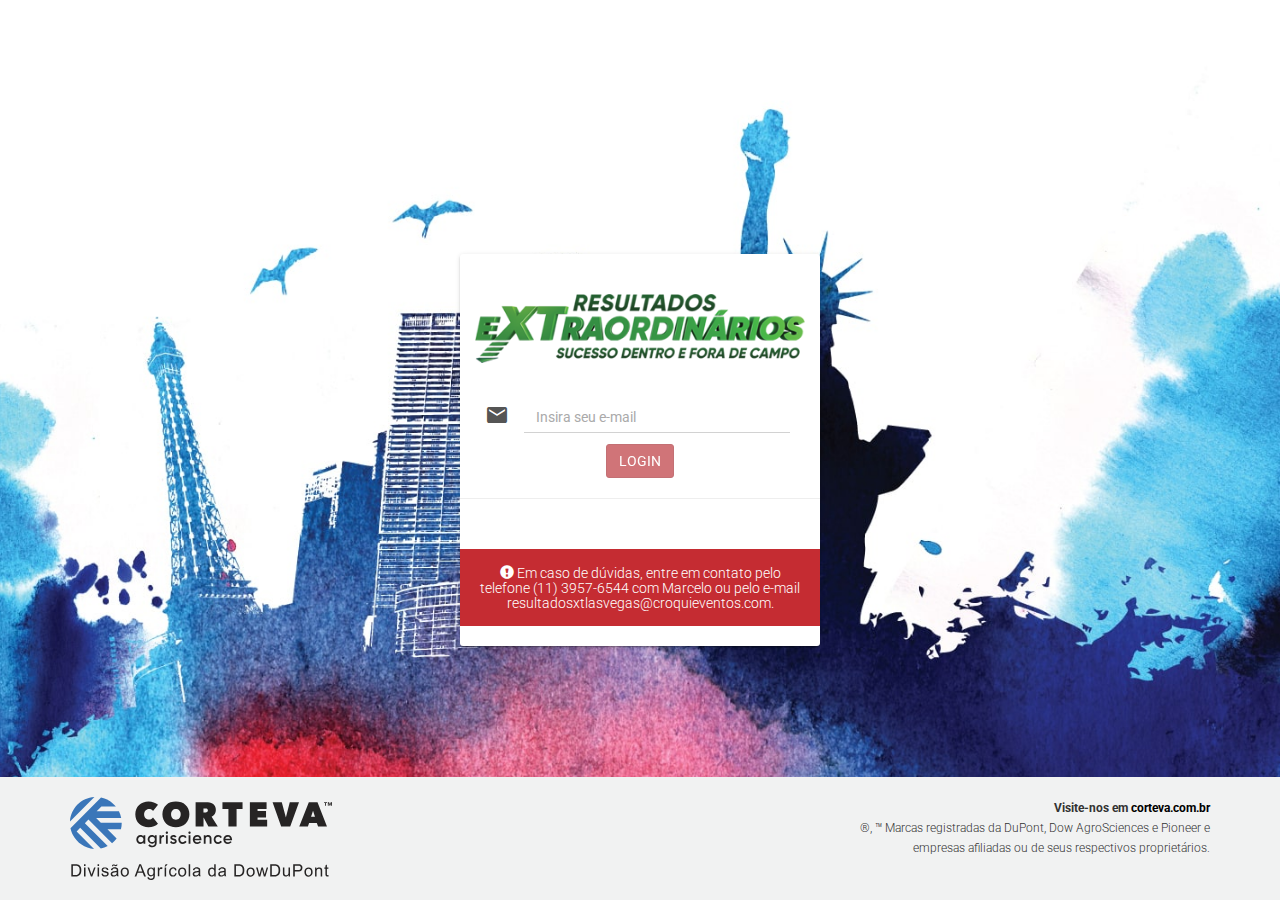
==== commit 48157f71: "Upload" ====
--- a/index.html
+++ b/index.html
@@ -8,7 +8,7 @@
     }(window, document, 'script', 'https://www.google-analytics.com/analytics.js', 'ga');
 
     ga('create', 'UA-XXXXX-X');
-    ga('send', 'pageview');</script> <script src="scripts/vendor.73e0d579.js"></script> <script src="scripts/scripts.8a8f0941.js"></script> <!-- <script>
+    ga('send', 'pageview');</script> <script src="scripts/vendor.73e0d579.js"></script> <script src="scripts/scripts.f277f6a0.js"></script> <!-- <script>
     if (location.hostname === "localhost" || location.hostname === "127.0.0.1") {
       alert('asdasd')
       document.write('<script src="https://' + (location.host || 'localhost').split(':')[0] + ':9000/livereload.js"></' + 'script>')
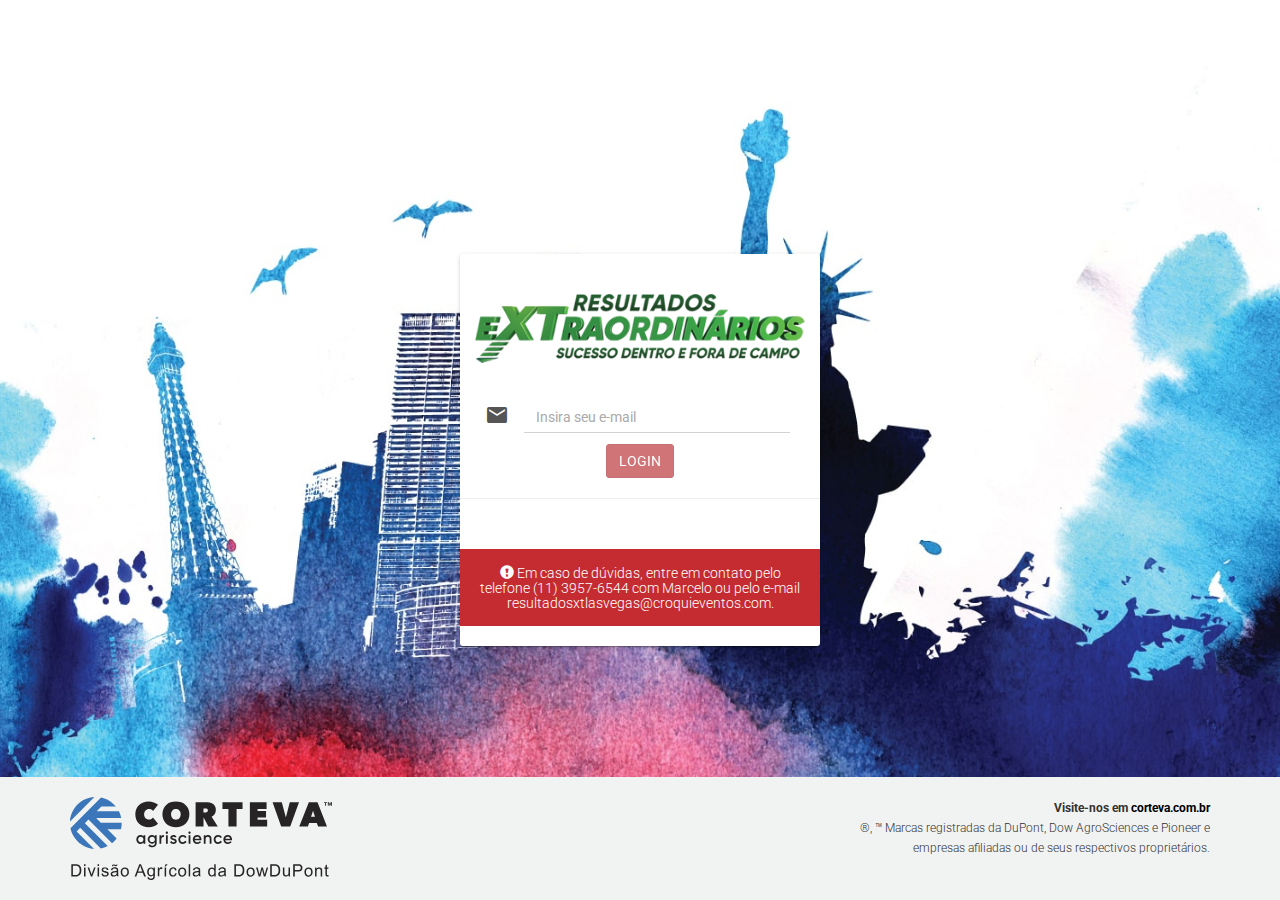
==== commit 050bf22f: "Upload" ====
--- a/index.html
+++ b/index.html
@@ -8,7 +8,7 @@
     }(window, document, 'script', 'https://www.google-analytics.com/analytics.js', 'ga');
 
     ga('create', 'UA-XXXXX-X');
-    ga('send', 'pageview');</script> <script src="scripts/vendor.73e0d579.js"></script> <script src="scripts/scripts.f277f6a0.js"></script> <!-- <script>
+    ga('send', 'pageview');</script> <script src="scripts/vendor.711533b5.js"></script> <script src="scripts/scripts.0ebc602f.js"></script> <!-- <script>
     if (location.hostname === "localhost" || location.hostname === "127.0.0.1") {
       alert('asdasd')
       document.write('<script src="https://' + (location.host || 'localhost').split(':')[0] + ':9000/livereload.js"></' + 'script>')
